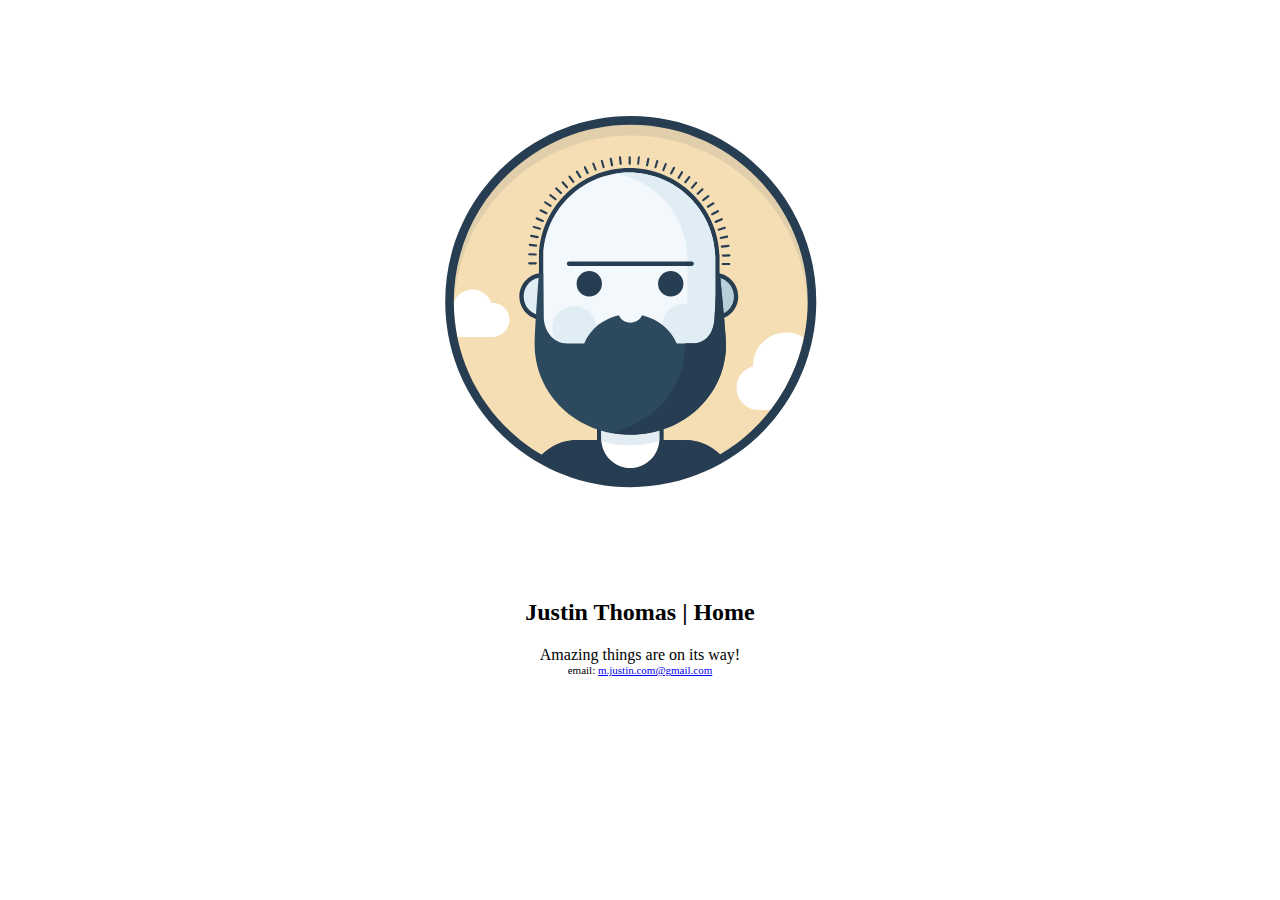
==== index.html @ b65d9571 "addition of text and details" ====
<!DOCTYPE html>
<html>
<head>
  <meta charset="utf-8">
  <meta name="viewport" content="width=device-width">
  <title>Justin Thomas | Home</title>
  <style>
     @keyframes pop-up{
            0% {transform: translateY(80%); opacity:0;}
            60% {transform: translateY(-10px);opacity: 1;}
            80% {transform: translateY(5px)}
            100% {transform: translateY(0);}
        }
        
        @keyframes blink{
            20% {transform: scaleY(1);}
            25% {transform: scaleY(0.1);}
            30% {transform: scaleY(1);}
        }
        
        @keyframes blink-fancy{
            0%, 25%, 28.33%, 45%, 48.33%, 51.67%, 93.33%, 96.67%{transform: scaleY(1);}
            26.67%, 46.67%, 50%, 95% {transform: scaleY(0.1);}
        }
        
        @keyframes looky-loo{
            0%, 42.31%, 50%, 69.23%, 100% {transform: translate3d(0,0,0);}
            7.69%, 23.08% {transform: translate3d(-5px,0,0);}
            26.92%, 38.46% {transform: translate3d(5px, 0,0);}
            53.85%, 65.38%{transform: translate3d(0, -10px,0);}  
        }
        
        @keyframes looky-loo-ears{
            0%, 42.31%, 50%, 69.23%, 100% {transform: translate3d(0,0,0);}
            7.69%, 23.08% {transform: translate3d(3px,0,0);}
            26.92%, 38.46% {transform: translate3d(-3px, 0,0);}
            53.85%, 65.38%{transform: translate3d(0, 5px,0);}  
        }
        
        @keyframes looky-loo-beard{
            50%, 69.23%, 100% {transform: translate3d(0,0,0);}
            53.85%, 65.38%{transform: translate3d(0, -10px, 0);}   
        }
        
        @keyframes cloud-right{
            50% {transform: translateX(10px);}
            100% {transform: translateX(0);}
        }
        
        @keyframes cloud-left{
            50% {transform: translateX(-8px);}
            100% {transform: translateX(0);}
        }
        
        circle.blinking-eyes{
            animation: blink-fancy 6s linear infinite;
        }
        
        #Dave{
            animation: pop-up 1s ease-in-out 1;
        }
        #Eyes, #unibrow, #moustache, #Blush {animation: looky-loo 13s ease-in-out infinite; animation-delay: 2s;}
        
        #Ears  {animation: looky-loo-ears 13s ease-in-out infinite; animation-delay: 2s}
        
        #beard-lower, #beard-innershadow, #Neck-Innershadow{
            animation: looky-loo-beard 13s ease-in-out infinite;
            animation-delay: 2s;
        }
        
        #cloud-right{animation: cloud-right 5s ease-in-out infinite;}
        #cloud-left{animation: cloud-left 5s ease-in-out infinite; animation-delay:1s}
        
        #easter-egg{
            opacity:0;
            transition: all 0.1s ease-in-out;
        }
        svg:hover #easter-egg{
            opacity: 1;
            transition: all 0.1s ease-in-out;
        }
    
        .outer-div
        {
          padding: 30px;
          text-align: center;
          font-family: Roboto
        }
        .inner-div
        {
          display: inline-block;

        }
        .email 
        {
          font-size: 11px
        }

  </style>
</head>
<body>
  <div class="outer-div">
    <svg id="404-Dave" xmlns="http://www.w3.org/2000/svg" viewBox="0 0 560 250">
      <defs>
          <clipPath id="center-circle-clip"><circle cx="275.667" cy="122.667" r="84.33"/>
          </clipPath>
      </defs>
     <g id="bg">
        <path id="Bg-green" fill="wheat" d="M275.7 207c-46.5 0-84.3-37.8-84.3-84.3s37.8-84.3 84.3-84.3S360 76.2 360 122.7 322.2 207 275.7 207z"/>
        <g id="Clouds" fill="#FFF" clip-path="url(#center-circle-clip)">
        <path id="cloud-right" d="M348 137c-8.5 0-15.4 6.9-15.4 15.3v.4c-4.4 1.1-7.7 5.2-7.7 10 0 5.6 4.6 10.3 10.2 10.3h5.8c7.4-9.7 12.7-21.2 15.3-33.6-2.3-1.5-5.1-2.4-8.2-2.4z"/>
        <path id="cloud-left" d="M219.3 131.1c0-4.5-3.8-8.2-8.4-7.8-1.3-3.7-4.8-6.3-8.8-6.3-3.9 0-7.3 2.4-8.7 5.9 0 5.5.6 10.9 1.6 16.2h16.5c4.2-.1 7.8-3.7 7.8-8z"/>
      </g>
      <path id="Outline-blue" fill="#263D52" d="M275.7 40.3c45.5 0 82.3 36.9 82.3 82.3S321.1 205 275.7 205s-82.3-36.9-82.3-82.3 36.8-82.4 82.3-82.4m0-4c-47.6 0-86.3 38.7-86.3 86.3s38.7 86.3 86.3 86.3c47.6 0 86.3-38.7 86.3-86.3s-38.7-86.3-86.3-86.3z"/>

      <path fill="#2D495E" d="M275.7 45.3c44.6 0 80.9 35.5 82.3 79.8 0-.8.1-1.7.1-2.5 0-45.5-36.9-82.3-82.3-82.3s-82.3 36.9-82.3 82.3c0 .8 0 1.7.1 2.5 1.1-44.2 37.4-79.8 82.1-79.8z" id="Bg-Innershadow" opacity=".1"/>
    </g>
    <g id="Dave-clipper" clip-path="url(#center-circle-clip)">
      <g id="Dave">
      <path id="Body" fill="#263D52" d="M251.5 187c-7 0-13.3 2.9-17.8 7.5 12.3 7.3 26.7 11.5 42 11.5 15.4 0 29.9-4.3 42.2-11.7-4.6-4.5-10.8-7.3-17.7-7.3h-48.7z"/>
      <rect id="Body-extender" x="228" y="187" width="95.673" height="50" rx="22.51" ry="22.51" fill="#263D52" />
      <g id="Neck">
        <path id="Neck-fill" fill="#FFF" d="M275.5 157c-8 0-14.5 6.5-14.5 14.5v15c0 8 6.5 14.5 14.5 14.5s14.5-6.5 14.5-14.5v-15c0-8-6.5-14.5-14.5-14.5z"/>
        <path id="Neck-outline" fill="#263D52" d="M275.5 202c-8.5 0-15.5-7-15.5-15.5v-15c0-8.5 7-15.5 15.5-15.5s15.5 7 15.5 15.5v15c0 8.5-7 15.5-15.5 15.5zm0-44c-7.4 0-13.5 6.1-13.5 13.5v15c0 7.4 6.1 13.5 13.5 13.5s13.5-6.1 13.5-13.5v-15c0-7.4-6.1-13.5-13.5-13.5z"/>
        <path fill="#E4ECF3" d="M262.1 187.7c4.5 1.3 9.3 1.9 14.4 1.7 4.4-.1 8.6-.8 12.5-2v-1.3l-.1-3.7c-4 1.2-8.2 1.9-12.6 2.1-5.1.2-9.9-.5-14.4-1.7l.1 4.2c0 .2.1.5.1.7z" id="Neck-Innershadow"/>
      </g>
      <g id="Ears">
        <g id="Ear-right">
          <path id="Ear-fill-right" fill="#B6CFD8" d="M314.8 130.2c-5.5 0-9.9-4.4-9.9-9.9s4.4-9.9 9.9-9.9 9.9 4.4 9.9 9.9-4.5 9.9-9.9 9.9z"/>
          <path id="Ear-outline-right" fill="#263D52" d="M314.8 111.3c4.9 0 8.9 4 8.9 8.9s-4 8.9-8.9 8.9-8.9-4-8.9-8.9 3.9-8.9 8.9-8.9m0-2c-6 0-10.9 4.9-10.9 10.9s4.9 10.9 10.9 10.9 10.9-4.9 10.9-10.9-4.9-10.9-10.9-10.9z"/>
        </g>
        <g id="Ear-left">
          <path id="Ear-fill-left" fill="#E1EDF4" d="M234.8 130.2c-5.5 0-9.9-4.4-9.9-9.9s4.4-9.9 9.9-9.9 9.9 4.4 9.9 9.9-4.5 9.9-9.9 9.9z"/>
          <path id="Ear-outline-left" fill="#263D52" d="M234.8 111.3c4.9 0 8.9 4 8.9 8.9s-4 8.9-8.9 8.9-8.9-4-8.9-8.9 3.9-8.9 8.9-8.9m0-2c-6 0-10.9 4.9-10.9 10.9s4.9 10.9 10.9 10.9 10.9-4.9 10.9-10.9-4.9-10.9-10.9-10.9z"/>
        </g>
      </g>
      <g id="Face">
        <path id="Face-fill" fill="#F2F8FC" d="M275 172c-22.6 0-41-18.3-41-40.9v-28.7c0-22.6 18.4-40.9 41-40.9s41 18.3 41 40.9v28.7c0 22.6-18.4 40.9-41 40.9z"/>
        <path id="Face-Outline" fill="#263D52" d="M275 62.5c22 0 40 17.9 40 39.9v28.7c0 22-18 39.9-40 39.9s-40-17.9-40-39.9v-28.7c0-22 18-39.9 40-39.9m0-2c-23.2 0-42 18.8-42 41.9v28.7c0 23.1 18.8 41.9 42 41.9s42-18.8 42-41.9v-28.7c0-23.1-18.8-41.9-42-41.9z"/>
        <path id="Face-innershadow" fill="#E1EDF4" d="M274.6 62.5c-2.2 0-4.2.2-6.3.5 19 3.1 33.7 19.5 33.7 39.4v28.7c0 19.8-15 36.3-33.9 39.4 2.1.3 4.5.5 6.7.5 22 0 40.2-17.9 40.2-39.9v-28.7c0-22-18.4-39.9-40.4-39.9z"/>
        <g id="Blush" fill="#E1EDF4">
          <circle id="blush-left" cx="249.5" cy="135" r="10.3"/>
          <circle id="blush-right" cx="300.5" cy="134" r="10.3"/>
        </g>
      </g>
      <g id="Eyes" fill="#263D52">
        <circle id="eyes-left" style="transform-origin: 256.4px 114.3px;" class="blinking-eyes" cx="256.4" cy="114.3" r="5.9"/>
        <circle id="eyes-right" style="transform-origin: 294.3px 114.3px;" class="blinking-eyes" cx="294.3" cy="114.3" r="5.9"/>
      </g>
      <path id="unibrow" fill="#263D52" d="M304 106h-57c-.6 0-1-.4-1-1s.4-1 1-1h57c.6 0 1 .4 1 1s-.4 1-1 1z"/>
      <g id="facial-hair">
        <path fill="#2D495E" d="M317.2 109.7l-1.2.1-1.3 19.6c0 6.6-3.1 12.7-10.2 12.7H254 246.4c-7.1 0-11.2-6.2-11.2-12.8l-.2-19.8h-2c-.6 7-2 27.4-2 32.9 0 23.3 19.4 42.1 44.5 42.1s44.5-18.7 44.5-42c0-5.5-2.2-25.8-2.8-32.8z" id="beard-lower"/>
        <path fill="#263D52" d="M317.2 109.7H316l-1.3 19.6c0 6.6-3.1 12.7-10.2 12.7H301v.4c0 20.3-14.6 37.1-35 41.1 3 .6 6.2.9 9.5.9 25.1 0 44.5-18.7 44.5-42 0-5.4-2.2-25.7-2.8-32.7z" id="beard-innershadow"/>
        <path id="moustache" fill="#2D495E" d="M297 142c-3-7-9.1-11.3-16-13-.9 2.1-3 3.4-5.5 3.4s-4.5-1.3-5.3-3.4c-7.1 1.6-13.1 6-16.1 13v1h43v-1z"/>
      </g>
      <path fill="#263D52" d="M321.5 104.6h-3c-.3 0-.5.2-.5.5s.2.5.5.5h3c.3 0 .5-.2.5-.5s-.2-.5-.5-.5zm0-4l-3 .1c-.3 0-.4.2-.4.5s.2.5.5.5l3-.1c.3 0 .5-.2.5-.5-.1-.3-.3-.5-.6-.5zm-.3-3.4c.3 0 .5-.3.4-.6 0-.3-.3-.5-.6-.4l-3 .3c-.3 0-.5.3-.4.6 0 .3.3.5.6.4l3-.3zm-.2-4.9c-.1-.3-.3-.5-.6-.4l-3 .6c-.3.1-.4.3-.4.6.1.3.3.4.6.4l3-.6c.3 0 .4-.3.4-.6zm-1.1-4.2c-.1-.3-.4-.4-.6-.3l-2.9.9c-.3.1-.4.4-.3.6.1.3.4.4.6.3l2.9-.9c.2 0 .4-.3.3-.6zm-1.4-4c-.1-.3-.4-.4-.7-.3L315 85c-.3.1-.4.4-.3.7.1.3.4.4.7.3l2.8-1.2c.3-.1.4-.4.3-.7zm-1.8-3.8c-.1-.3-.4-.3-.7-.2l-2.7 1.4c-.2.1-.3.4-.2.7.1.2.4.3.7.2l2.7-1.4c.2-.2.3-.5.2-.7zm-2.1-3.7c-.2-.2-.5-.3-.7-.2l-2.6 1.6c-.2.1-.3.5-.2.7.1.2.5.3.7.2l2.6-1.6c.3-.2.3-.5.2-.7zm-2.4-3.4c-.2-.2-.5-.3-.7-.1l-2.4 1.9c-.2.2-.3.5-.1.7.2.2.5.3.7.1l2.4-1.9c.2-.2.2-.5.1-.7zm-2.8-3.2c-.2-.2-.5-.2-.7 0l-2.2 2.1c-.2.2-.2.5 0 .7.2.2.5.2.7 0l2.2-2.1c.2-.2.2-.5 0-.7zm-2.9-3c-.2-.2-.5-.2-.7 0l-2 2.3c-.2.2-.2.5 0 .7.2.2.5.2.7 0l2-2.3c.2-.2.2-.5 0-.7zm-3.3-2.7c-.2-.2-.5-.1-.7.1l-1.8 2.4c-.2.2-.1.5.1.7.2.2.5.1.7-.1l1.8-2.4c.2-.2.2-.5-.1-.7zm-3.4-2.3c-.2-.2-.6-.1-.7.2l-1.6 2.6c-.1.2-.1.5.2.7.2.1.5.1.7-.2l1.6-2.6c.1-.3 0-.6-.2-.7zm-3.7-2.1c-.3-.1-.6 0-.7.2l-1.4 2.7c-.1.2 0 .5.2.7.2.1.5 0 .7-.2l1.4-2.7c.1-.3 0-.6-.2-.7zm-3.9-1.7c-.3-.1-.6 0-.7.3l-1.1 2.8c-.1.3 0 .5.3.6.3.1.5 0 .6-.3l1.1-2.8c.2-.3.1-.5-.2-.6zm-4-1.4c-.3-.1-.6.1-.6.3l-.9 2.9c-.1.3.1.5.3.6.3.1.5-.1.6-.3l.9-2.9c.1-.3-.1-.6-.3-.6zm-4.2-1.1c-.3-.1-.5.1-.6.4l-.6 3c-.1.3.1.5.4.6.3.1.5-.1.6-.4l.6-3c0-.2-.2-.5-.4-.6zm-4.4-.7c-.3 0-.5.2-.6.5l-.3 3c0 .3.2.5.4.5.3 0 .5-.1.5-.4l.3-3c.2-.3 0-.6-.3-.6zm-4.4 0c-.3 0-.5.2-.5.5v3c0 .3.2.5.5.5s.5-.2.5-.5v-3.1c0-.2-.3-.4-.5-.4zm-4.5 0c-.3 0-.5.3-.5.6l.3 3c0 .3.3.4.5.4.3 0 .5-.2.5-.5l-.3-3c0-.3-.2-.5-.5-.5zm-4.4.7c-.3.1-.5.3-.4.6l.6 3c0 .3.3.5.6.4.3 0 .5-.3.4-.6l-.6-3c0-.3-.3-.5-.6-.4zm-3.6 1.3c-.1-.3-.4-.4-.6-.3-.3.1-.4.4-.3.6l.8 2.9c.1.3.4.4.6.3.3-.1.4-.4.3-.6l-.8-2.9zm-4 1.3c-.1-.3-.4-.4-.6-.3-.3.1-.4.4-.3.6l1.1 2.8c.1.3.4.4.6.3.3-.1.4-.4.3-.6l-1.1-2.8zm-3.9 1.6c-.1-.2-.4-.3-.7-.2-.2.1-.3.4-.2.7l1.3 2.7c.1.2.4.3.7.2.2-.1.3-.4.2-.7l-1.3-2.7zm-3.7 2c-.1-.2-.5-.3-.7-.2-.2.1-.3.5-.2.7l1.6 2.6c.1.2.5.3.7.2.2-.1.3-.5.2-.7l-1.6-2.6zm-3.5 2.3c-.2-.2-.5-.3-.7-.1-.2.2-.3.5-.1.7l1.8 2.4c.2.2.5.3.7.1.2-.2.3-.5.1-.7l-1.8-2.4zm-3.2 2.6c-.2-.2-.5-.2-.7 0-.2.2-.2.5 0 .7l2 2.3c.2.2.5.2.7 0 .2-.2.2-.5 0-.7l-2-2.3zm-3 2.8c-.2-.2-.5-.2-.7 0-.2.2-.2.5 0 .7l2.2 2.1c.2.2.5.2.7 0 .2-.2.2-.5 0-.7l-2.2-2.1zm-2.8 3.1c-.2-.2-.5-.1-.7.1-.2.2-.1.5.1.7l2.4 1.9c.2.2.5.1.7-.1.2-.2.1-.5-.1-.7l-2.4-1.9zm.1 5l-2.5-1.7c-.2-.2-.5-.1-.7.1-.2.2-.1.5.1.7l2.5 1.7c.2.2.5.1.7-.1.2-.2.2-.5-.1-.7zm-2 3.4l-2.7-1.4c-.2-.1-.5 0-.7.2-.1.2 0 .5.2.7l2.7 1.4c.2.1.5 0 .7-.2.1-.3.1-.6-.2-.7zm-1.7 3.5l-2.8-1.2c-.3-.1-.5 0-.7.3-.1.3 0 .5.3.7l2.8 1.2c.3.1.5 0 .7-.3.1-.3-.1-.6-.3-.7zm-1.4 3.7l-2.9-.9c-.3-.1-.5.1-.6.3-.1.3.1.5.3.6l2.9.9c.3.1.5-.1.6-.3.1-.2-.1-.5-.3-.6zm-1.1 3.8l-3-.6c-.3-.1-.5.1-.6.4-.1.3.1.5.4.6l3 .6c.3.1.5-.1.6-.4.1-.2-.1-.5-.4-.6zm-.7 4l-3-.4c-.3 0-.5.2-.6.4 0 .3.2.5.4.6l3 .4c.3 0 .5-.2.6-.4.1-.3-.1-.5-.4-.6zm-.3 4.1l-3-.1c-.3 0-.5.2-.5.5s.2.5.5.5l3 .1c.3 0 .5-.2.5-.5 0-.2-.2-.5-.5-.5zm0 4.1h-3.1c-.3 0-.4.2-.4.5s.2.5.5.5h3c.3 0 .5-.2.5-.5s-.2-.5-.5-.5z" id="Hair"/>
      </g>
    </g>
  </svg>
    <div>
      <h2><strong>Justin Thomas | Home</strong><h2>
    </div>
    
    <div class="inner-div">
      Amazing things are on its way!
    </div>
    <div class="email">
      email: <a href="mailto:m.justin.com@gmail.com">m.justin.com@gmail.com</a>
    </div>
  </div>

</body>
</html>
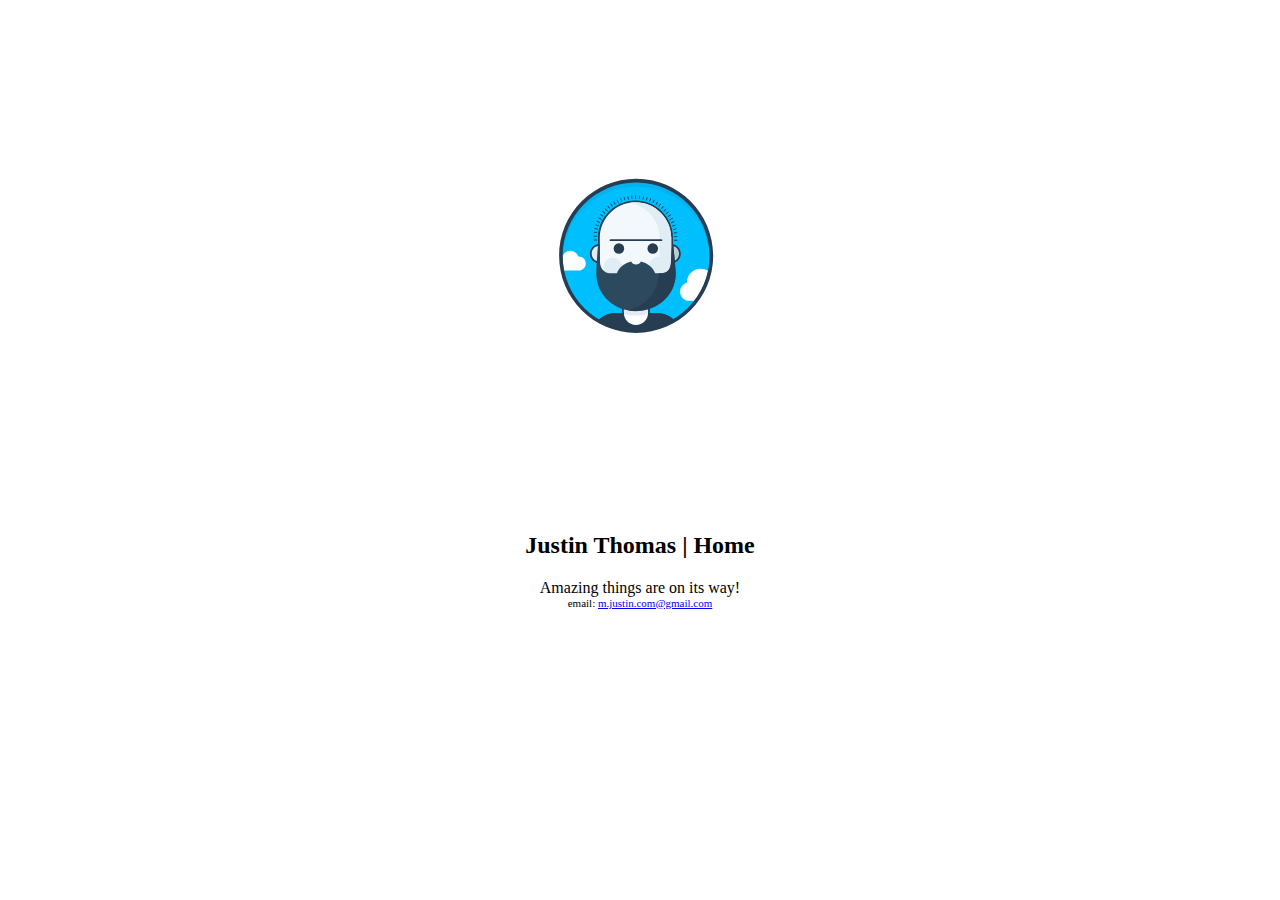
==== commit 6c24296f: "minor changes" ====
--- a/index.html
+++ b/index.html
@@ -82,7 +82,7 @@
     
         .outer-div
         {
-          padding: 30px;
+
           text-align: center;
           font-family: Roboto
         }
@@ -100,13 +100,13 @@
 </head>
 <body>
   <div class="outer-div">
-    <svg id="404-Dave" xmlns="http://www.w3.org/2000/svg" viewBox="0 0 560 250">
+    <svg id="404-Dave" xmlns="http://www.w3.org/2000/svg" viewBox="0 0 560 250" height="500" width="500">
       <defs>
           <clipPath id="center-circle-clip"><circle cx="275.667" cy="122.667" r="84.33"/>
           </clipPath>
       </defs>
      <g id="bg">
-        <path id="Bg-green" fill="wheat" d="M275.7 207c-46.5 0-84.3-37.8-84.3-84.3s37.8-84.3 84.3-84.3S360 76.2 360 122.7 322.2 207 275.7 207z"/>
+        <path id="Bg-green" fill="deepskyblue" d="M275.7 207c-46.5 0-84.3-37.8-84.3-84.3s37.8-84.3 84.3-84.3S360 76.2 360 122.7 322.2 207 275.7 207z"/>
         <g id="Clouds" fill="#FFF" clip-path="url(#center-circle-clip)">
         <path id="cloud-right" d="M348 137c-8.5 0-15.4 6.9-15.4 15.3v.4c-4.4 1.1-7.7 5.2-7.7 10 0 5.6 4.6 10.3 10.2 10.3h5.8c7.4-9.7 12.7-21.2 15.3-33.6-2.3-1.5-5.1-2.4-8.2-2.4z"/>
         <path id="cloud-left" d="M219.3 131.1c0-4.5-3.8-8.2-8.4-7.8-1.3-3.7-4.8-6.3-8.8-6.3-3.9 0-7.3 2.4-8.7 5.9 0 5.5.6 10.9 1.6 16.2h16.5c4.2-.1 7.8-3.7 7.8-8z"/>
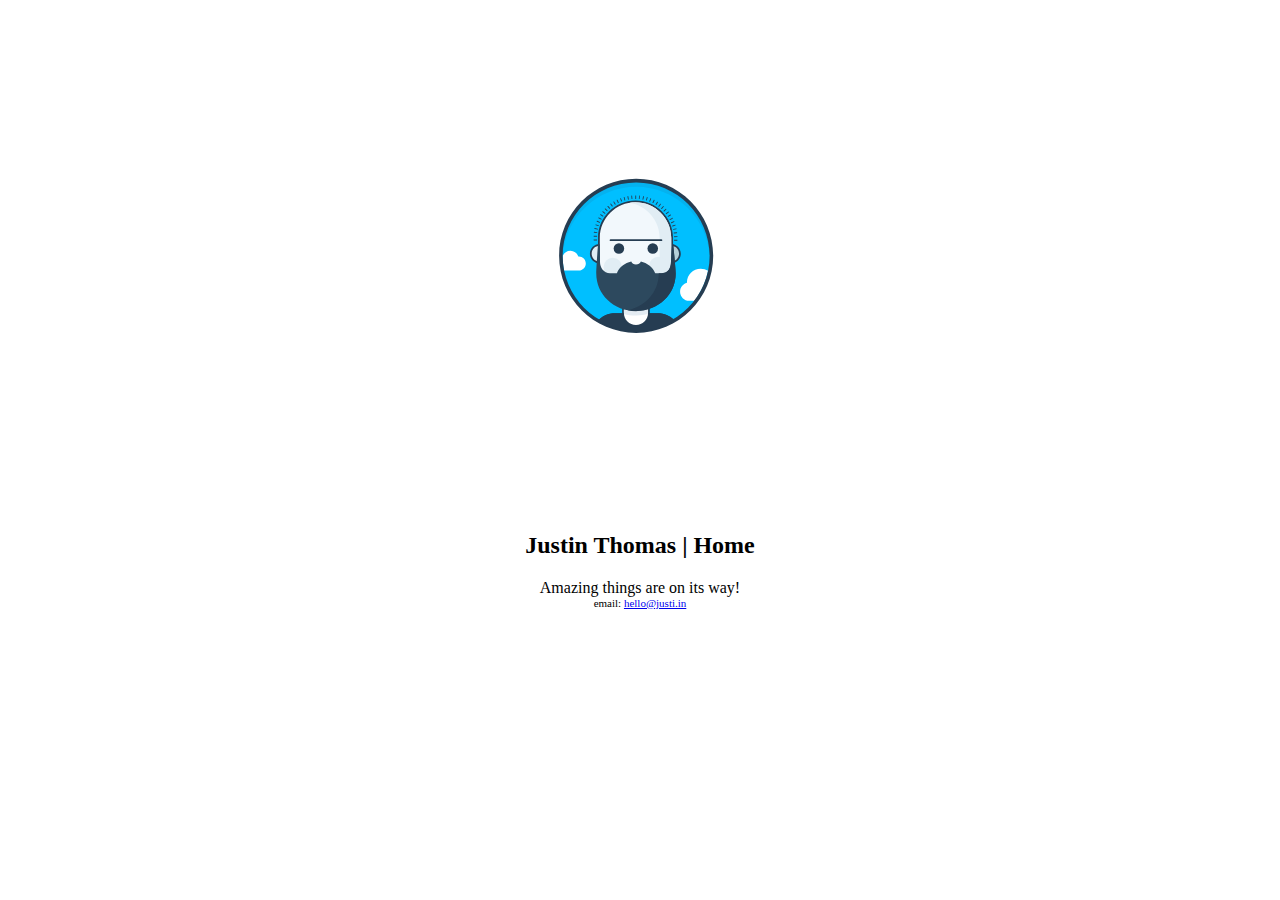
==== commit 2ead9557: "Update index.html" ====
--- a/index.html
+++ b/index.html
@@ -165,7 +165,7 @@
       Amazing things are on its way!
     </div>
     <div class="email">
-      email: <a href="mailto:m.justin.com@gmail.com">m.justin.com@gmail.com</a>
+      email: <a href="mailto:hello@justi.in">hello@justi.in</a>
     </div>
   </div>
 
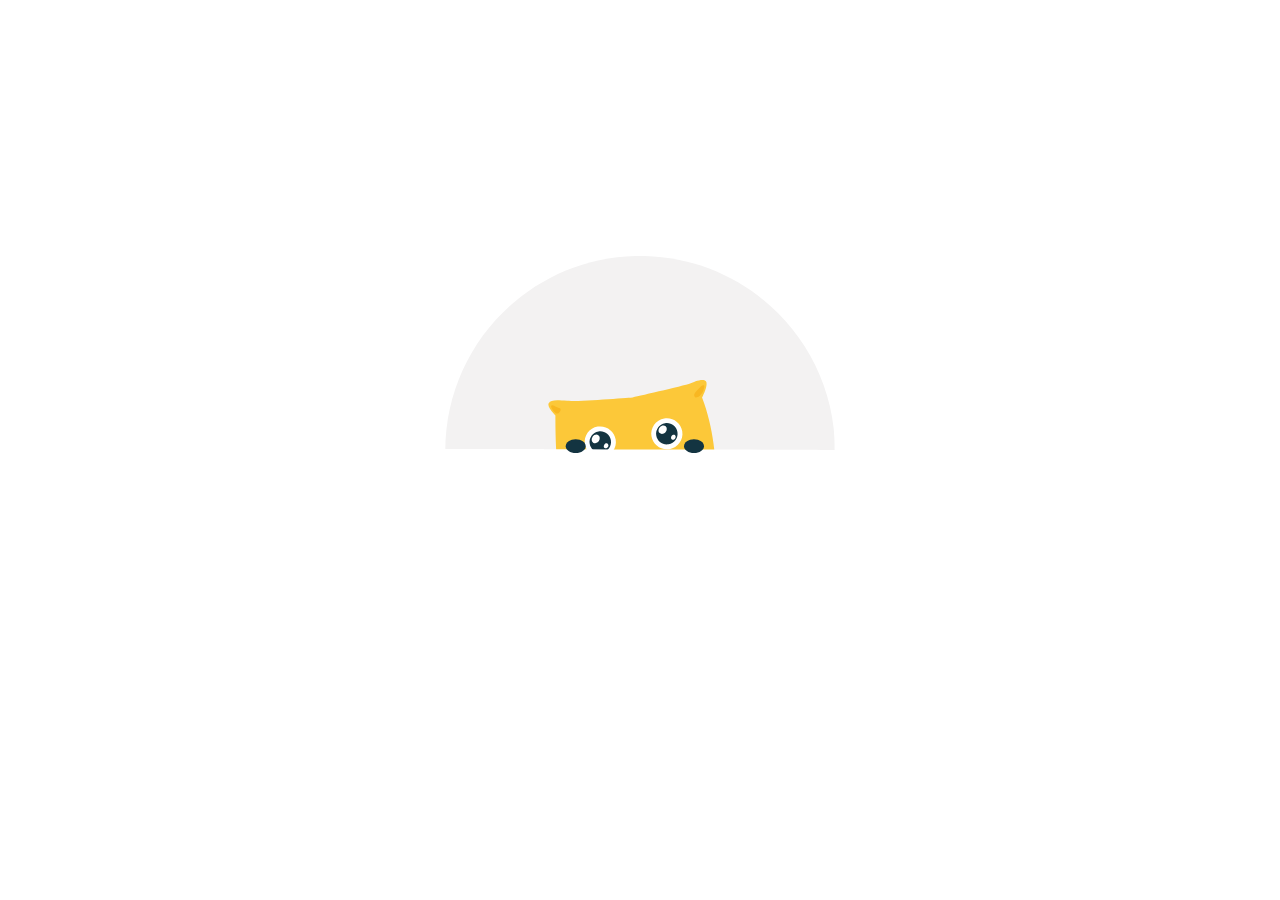
==== commit 46c45f97: "Update index.html" ====
--- a/index.html
+++ b/index.html
@@ -1,173 +1,71 @@
-<!DOCTYPE html>
-<html>
+<html xmlns="http://www.w3.org/1999/xhtml">
+<meta charset="UTF-8">
 <head>
-  <meta charset="utf-8">
-  <meta name="viewport" content="width=device-width">
-  <title>Justin Thomas | Home</title>
-  <style>
-     @keyframes pop-up{
-            0% {transform: translateY(80%); opacity:0;}
-            60% {transform: translateY(-10px);opacity: 1;}
-            80% {transform: translateY(5px)}
-            100% {transform: translateY(0);}
+    <style>
+        body{
+            background-color:#ffffff;
+            margin: 0px;
+            height: 100%;
+            overflow: hidden;
         }
-        
-        @keyframes blink{
-            20% {transform: scaleY(1);}
-            25% {transform: scaleY(0.1);}
-            30% {transform: scaleY(1);}
-        }
-        
-        @keyframes blink-fancy{
-            0%, 25%, 28.33%, 45%, 48.33%, 51.67%, 93.33%, 96.67%{transform: scaleY(1);}
-            26.67%, 46.67%, 50%, 95% {transform: scaleY(0.1);}
-        }
-        
-        @keyframes looky-loo{
-            0%, 42.31%, 50%, 69.23%, 100% {transform: translate3d(0,0,0);}
-            7.69%, 23.08% {transform: translate3d(-5px,0,0);}
-            26.92%, 38.46% {transform: translate3d(5px, 0,0);}
-            53.85%, 65.38%{transform: translate3d(0, -10px,0);}  
-        }
-        
-        @keyframes looky-loo-ears{
-            0%, 42.31%, 50%, 69.23%, 100% {transform: translate3d(0,0,0);}
-            7.69%, 23.08% {transform: translate3d(3px,0,0);}
-            26.92%, 38.46% {transform: translate3d(-3px, 0,0);}
-            53.85%, 65.38%{transform: translate3d(0, 5px,0);}  
-        }
-        
-        @keyframes looky-loo-beard{
-            50%, 69.23%, 100% {transform: translate3d(0,0,0);}
-            53.85%, 65.38%{transform: translate3d(0, -10px, 0);}   
-        }
-        
-        @keyframes cloud-right{
-            50% {transform: translateX(10px);}
-            100% {transform: translateX(0);}
-        }
-        
-        @keyframes cloud-left{
-            50% {transform: translateX(-8px);}
-            100% {transform: translateX(0);}
-        }
-        
-        circle.blinking-eyes{
-            animation: blink-fancy 6s linear infinite;
-        }
-        
-        #Dave{
-            animation: pop-up 1s ease-in-out 1;
-        }
-        #Eyes, #unibrow, #moustache, #Blush {animation: looky-loo 13s ease-in-out infinite; animation-delay: 2s;}
-        
-        #Ears  {animation: looky-loo-ears 13s ease-in-out infinite; animation-delay: 2s}
-        
-        #beard-lower, #beard-innershadow, #Neck-Innershadow{
-            animation: looky-loo-beard 13s ease-in-out infinite;
-            animation-delay: 2s;
-        }
-        
-        #cloud-right{animation: cloud-right 5s ease-in-out infinite;}
-        #cloud-left{animation: cloud-left 5s ease-in-out infinite; animation-delay:1s}
-        
-        #easter-egg{
-            opacity:0;
-            transition: all 0.1s ease-in-out;
-        }
-        svg:hover #easter-egg{
+        #lottie{
+            background-color:#ffffff;
+            width:100%;
+            height:100%;
+            display:block;
+            overflow: hidden;
+            transform: translate3d(0,0,0);
+            text-align: center;
             opacity: 1;
-            transition: all 0.1s ease-in-out;
-        }
-    
-        .outer-div
-        {
-
-          text-align: center;
-          font-family: Roboto
-        }
-        .inner-div
-        {
-          display: inline-block;
-
-        }
-        .email 
-        {
-          font-size: 11px
         }
 
-  </style>
+    </style>
 </head>
 <body>
-  <div class="outer-div">
-    <svg id="404-Dave" xmlns="http://www.w3.org/2000/svg" viewBox="0 0 560 250" height="500" width="500">
-      <defs>
-          <clipPath id="center-circle-clip"><circle cx="275.667" cy="122.667" r="84.33"/>
-          </clipPath>
-      </defs>
-     <g id="bg">
-        <path id="Bg-green" fill="deepskyblue" d="M275.7 207c-46.5 0-84.3-37.8-84.3-84.3s37.8-84.3 84.3-84.3S360 76.2 360 122.7 322.2 207 275.7 207z"/>
-        <g id="Clouds" fill="#FFF" clip-path="url(#center-circle-clip)">
-        <path id="cloud-right" d="M348 137c-8.5 0-15.4 6.9-15.4 15.3v.4c-4.4 1.1-7.7 5.2-7.7 10 0 5.6 4.6 10.3 10.2 10.3h5.8c7.4-9.7 12.7-21.2 15.3-33.6-2.3-1.5-5.1-2.4-8.2-2.4z"/>
-        <path id="cloud-left" d="M219.3 131.1c0-4.5-3.8-8.2-8.4-7.8-1.3-3.7-4.8-6.3-8.8-6.3-3.9 0-7.3 2.4-8.7 5.9 0 5.5.6 10.9 1.6 16.2h16.5c4.2-.1 7.8-3.7 7.8-8z"/>
-      </g>
-      <path id="Outline-blue" fill="#263D52" d="M275.7 40.3c45.5 0 82.3 36.9 82.3 82.3S321.1 205 275.7 205s-82.3-36.9-82.3-82.3 36.8-82.4 82.3-82.4m0-4c-47.6 0-86.3 38.7-86.3 86.3s38.7 86.3 86.3 86.3c47.6 0 86.3-38.7 86.3-86.3s-38.7-86.3-86.3-86.3z"/>
+<!-- build:scripto --><script>(typeof navigator !== "undefined") && (function(root, factory) {
+    if (typeof define === "function" && define.amd) {
+        define(function() {
+            return factory(root);
+        });
+    } else if (typeof module === "object" && module.exports) {
+        module.exports = factory(root);
+    } else {
+        root.lottie = factory(root);
+        root.bodymovin = root.lottie;
+    }
+}((window || {}), function(window) {
+	"use strict";var svgNS="http://www.w3.org/2000/svg",locationHref="",initialDefaultFrame=-999999,subframeEnabled=!0,idPrefix="",expressionsPlugin,isSafari=/^((?!chrome|android).)*safari/i.test(navigator.userAgent),cachedColors={},bmRnd,bmPow=Math.pow,bmSqrt=Math.sqrt,bmFloor=Math.floor,bmMax=Math.max,bmMin=Math.min,BMMath={};function ProjectInterface(){return{}}!function(){var t,e=["abs","acos","acosh","asin","asinh","atan","atanh","atan2","ceil","cbrt","expm1","clz32","cos","cosh","exp","floor","fround","hypot","imul","log","log1p","log2","log10","max","min","pow","random","round","sign","sin","sinh","sqrt","tan","tanh","trunc","E","LN10","LN2","LOG10E","LOG2E","PI","SQRT1_2","SQRT2"],r=e.length;for(t=0;t<r;t+=1)BMMath[e[t]]=Math[e[t]]}(),BMMath.random=Math.random,BMMath.abs=function(t){if("object"===typeof t&&t.length){var e,r=createSizedArray(t.length),i=t.length;for(e=0;e<i;e+=1)r[e]=Math.abs(t[e]);return r}return Math.abs(t)};var defaultCurveSegments=150,degToRads=Math.PI/180,roundCorner=.5519;function roundValues(t){bmRnd=t?Math.round:function(t){return t}}function styleDiv(t){t.style.position="absolute",t.style.top=0,t.style.left=0,t.style.display="block",t.style.transformOrigin="0 0",t.style.webkitTransformOrigin="0 0",t.style.backfaceVisibility="visible",t.style.webkitBackfaceVisibility="visible",t.style.transformStyle="preserve-3d",t.style.webkitTransformStyle="preserve-3d",t.style.mozTransformStyle="preserve-3d"}function BMEnterFrameEvent(t,e,r,i){this.type=t,this.currentTime=e,this.totalTime=r,this.direction=i<0?-1:1}function BMCompleteEvent(t,e){this.type=t,this.direction=e<0?-1:1}function BMCompleteLoopEvent(t,e,r,i){this.type=t,this.currentLoop=r,this.totalLoops=e,this.direction=i<0?-1:1}function BMSegmentStartEvent(t,e,r){this.type=t,this.firstFrame=e,this.totalFrames=r}function BMDestroyEvent(t,e){this.type=t,this.target=e}function BMRenderFrameErrorEvent(t,e){this.type="renderFrameError",this.nativeError=t,this.currentTime=e}function BMConfigErrorEvent(t){this.type="configError",this.nativeError=t}function BMAnimationConfigErrorEvent(t,e){this.type=t,this.nativeError=e}roundValues(!1);var createElementID=(F=0,function(){return idPrefix+"__lottie_element_"+(F+=1)}),F;function HSVtoRGB(t,e,r){var i,s,a,n,o,h,l,p;switch(h=r*(1-e),l=r*(1-(o=6*t-(n=Math.floor(6*t)))*e),p=r*(1-(1-o)*e),n%6){case 0:i=r,s=p,a=h;break;case 1:i=l,s=r,a=h;break;case 2:i=h,s=r,a=p;break;case 3:i=h,s=l,a=r;break;case 4:i=p,s=h,a=r;break;case 5:i=r,s=h,a=l}return[i,s,a]}function RGBtoHSV(t,e,r){var i,s=Math.max(t,e,r),a=Math.min(t,e,r),n=s-a,o=0===s?0:n/s,h=s/255;switch(s){case a:i=0;break;case t:i=e-r+n*(e<r?6:0),i/=6*n;break;case e:i=r-t+2*n,i/=6*n;break;case r:i=t-e+4*n,i/=6*n}return[i,o,h]}function addSaturationToRGB(t,e){var r=RGBtoHSV(255*t[0],255*t[1],255*t[2]);return r[1]+=e,1<r[1]?r[1]=1:r[1]<=0&&(r[1]=0),HSVtoRGB(r[0],r[1],r[2])}function addBrightnessToRGB(t,e){var r=RGBtoHSV(255*t[0],255*t[1],255*t[2]);return r[2]+=e,1<r[2]?r[2]=1:r[2]<0&&(r[2]=0),HSVtoRGB(r[0],r[1],r[2])}function addHueToRGB(t,e){var r=RGBtoHSV(255*t[0],255*t[1],255*t[2]);return r[0]+=e/360,1<r[0]?r[0]-=1:r[0]<0&&(r[0]+=1),HSVtoRGB(r[0],r[1],r[2])}var rgbToHex=function(){var t,e,i=[];for(t=0;t<256;t+=1)e=t.toString(16),i[t]=1===e.length?"0"+e:e;return function(t,e,r){return t<0&&(t=0),e<0&&(e=0),r<0&&(r=0),"#"+i[t]+i[e]+i[r]}}();function BaseEvent(){}BaseEvent.prototype={triggerEvent:function(t,e){if(this._cbs[t])for(var r=this._cbs[t],i=0;i<r.length;i+=1)r[i](e)},addEventListener:function(t,e){return this._cbs[t]||(this._cbs[t]=[]),this._cbs[t].push(e),function(){this.removeEventListener(t,e)}.bind(this)},removeEventListener:function(t,e){if(e){if(this._cbs[t]){for(var r=0,i=this._cbs[t].length;r<i;)this._cbs[t][r]===e&&(this._cbs[t].splice(r,1),r-=1,i-=1),r+=1;this._cbs[t].length||(this._cbs[t]=null)}}else this._cbs[t]=null}};var createTypedArray=function(){function r(t,e){var r,i=0,s=[];switch(t){case"int16":case"uint8c":r=1;break;default:r=1.1}for(i=0;i<e;i+=1)s.push(r);return s}return"function"==typeof Uint8ClampedArray&&"function"==typeof Float32Array?function(t,e){return"float32"===t?new Float32Array(e):"int16"===t?new Int16Array(e):"uint8c"===t?new Uint8ClampedArray(e):r(t,e)}:r}();function createSizedArray(t){return Array.apply(null,{length:t})}function createNS(t){return document.createElementNS(svgNS,t)}function createTag(t){return document.createElement(t)}function DynamicPropertyContainer(){}DynamicPropertyContainer.prototype={addDynamicProperty:function(t){-1===this.dynamicProperties.indexOf(t)&&(this.dynamicProperties.push(t),this.container.addDynamicProperty(this),this._isAnimated=!0)},iterateDynamicProperties:function(){var t;this._mdf=!1;var e=this.dynamicProperties.length;for(t=0;t<e;t+=1)this.dynamicProperties[t].getValue(),this.dynamicProperties[t]._mdf&&(this._mdf=!0)},initDynamicPropertyContainer:function(t){this.container=t,this.dynamicProperties=[],this._mdf=!1,this._isAnimated=!1}};var getBlendMode=(Oa={0:"source-over",1:"multiply",2:"screen",3:"overlay",4:"darken",5:"lighten",6:"color-dodge",7:"color-burn",8:"hard-light",9:"soft-light",10:"difference",11:"exclusion",12:"hue",13:"saturation",14:"color",15:"luminosity"},function(t){return Oa[t]||""}),Oa,lineCapEnum={1:"butt",2:"round",3:"square"},lineJoinEnum={1:"miter",2:"round",3:"bevel"},Matrix=function(){var s=Math.cos,a=Math.sin,n=Math.tan,i=Math.round;function t(){return this.props[0]=1,this.props[1]=0,this.props[2]=0,this.props[3]=0,this.props[4]=0,this.props[5]=1,this.props[6]=0,this.props[7]=0,this.props[8]=0,this.props[9]=0,this.props[10]=1,this.props[11]=0,this.props[12]=0,this.props[13]=0,this.props[14]=0,this.props[15]=1,this}function e(t){if(0===t)return this;var e=s(t),r=a(t);return this._t(e,-r,0,0,r,e,0,0,0,0,1,0,0,0,0,1)}function r(t){if(0===t)return this;var e=s(t),r=a(t);return this._t(1,0,0,0,0,e,-r,0,0,r,e,0,0,0,0,1)}function o(t){if(0===t)return this;var e=s(t),r=a(t);return this._t(e,0,r,0,0,1,0,0,-r,0,e,0,0,0,0,1)}function h(t){if(0===t)return this;var e=s(t),r=a(t);return this._t(e,-r,0,0,r,e,0,0,0,0,1,0,0,0,0,1)}function l(t,e){return this._t(1,e,t,1,0,0)}function p(t,e){return this.shear(n(t),n(e))}function m(t,e){var r=s(e),i=a(e);return this._t(r,i,0,0,-i,r,0,0,0,0,1,0,0,0,0,1)._t(1,0,0,0,n(t),1,0,0,0,0,1,0,0,0,0,1)._t(r,-i,0,0,i,r,0,0,0,0,1,0,0,0,0,1)}function f(t,e,r){return r||0===r||(r=1),1===t&&1===e&&1===r?this:this._t(t,0,0,0,0,e,0,0,0,0,r,0,0,0,0,1)}function c(t,e,r,i,s,a,n,o,h,l,p,m,f,c,d,u){return this.props[0]=t,this.props[1]=e,this.props[2]=r,this.props[3]=i,this.props[4]=s,this.props[5]=a,this.props[6]=n,this.props[7]=o,this.props[8]=h,this.props[9]=l,this.props[10]=p,this.props[11]=m,this.props[12]=f,this.props[13]=c,this.props[14]=d,this.props[15]=u,this}function d(t,e,r){return r=r||0,0!==t||0!==e||0!==r?this._t(1,0,0,0,0,1,0,0,0,0,1,0,t,e,r,1):this}function u(t,e,r,i,s,a,n,o,h,l,p,m,f,c,d,u){var y=this.props;if(1===t&&0===e&&0===r&&0===i&&0===s&&1===a&&0===n&&0===o&&0===h&&0===l&&1===p&&0===m)return y[12]=y[12]*t+y[15]*f,y[13]=y[13]*a+y[15]*c,y[14]=y[14]*p+y[15]*d,y[15]*=u,this._identityCalculated=!1,this;var g=y[0],v=y[1],b=y[2],P=y[3],E=y[4],x=y[5],S=y[6],A=y[7],C=y[8],_=y[9],T=y[10],k=y[11],D=y[12],M=y[13],F=y[14],w=y[15];return y[0]=g*t+v*s+b*h+P*f,y[1]=g*e+v*a+b*l+P*c,y[2]=g*r+v*n+b*p+P*d,y[3]=g*i+v*o+b*m+P*u,y[4]=E*t+x*s+S*h+A*f,y[5]=E*e+x*a+S*l+A*c,y[6]=E*r+x*n+S*p+A*d,y[7]=E*i+x*o+S*m+A*u,y[8]=C*t+_*s+T*h+k*f,y[9]=C*e+_*a+T*l+k*c,y[10]=C*r+_*n+T*p+k*d,y[11]=C*i+_*o+T*m+k*u,y[12]=D*t+M*s+F*h+w*f,y[13]=D*e+M*a+F*l+w*c,y[14]=D*r+M*n+F*p+w*d,y[15]=D*i+M*o+F*m+w*u,this._identityCalculated=!1,this}function y(){return this._identityCalculated||(this._identity=!(1!==this.props[0]||0!==this.props[1]||0!==this.props[2]||0!==this.props[3]||0!==this.props[4]||1!==this.props[5]||0!==this.props[6]||0!==this.props[7]||0!==this.props[8]||0!==this.props[9]||1!==this.props[10]||0!==this.props[11]||0!==this.props[12]||0!==this.props[13]||0!==this.props[14]||1!==this.props[15]),this._identityCalculated=!0),this._identity}function g(t){for(var e=0;e<16;){if(t.props[e]!==this.props[e])return!1;e+=1}return!0}function v(t){var e;for(e=0;e<16;e+=1)t.props[e]=this.props[e];return t}function b(t){var e;for(e=0;e<16;e+=1)this.props[e]=t[e]}function P(t,e,r){return{x:t*this.props[0]+e*this.props[4]+r*this.props[8]+this.props[12],y:t*this.props[1]+e*this.props[5]+r*this.props[9]+this.props[13],z:t*this.props[2]+e*this.props[6]+r*this.props[10]+this.props[14]}}function E(t,e,r){return t*this.props[0]+e*this.props[4]+r*this.props[8]+this.props[12]}function x(t,e,r){return t*this.props[1]+e*this.props[5]+r*this.props[9]+this.props[13]}function S(t,e,r){return t*this.props[2]+e*this.props[6]+r*this.props[10]+this.props[14]}function A(){var t=this.props[0]*this.props[5]-this.props[1]*this.props[4],e=this.props[5]/t,r=-this.props[1]/t,i=-this.props[4]/t,s=this.props[0]/t,a=(this.props[4]*this.props[13]-this.props[5]*this.props[12])/t,n=-(this.props[0]*this.props[13]-this.props[1]*this.props[12])/t,o=new Matrix;return o.props[0]=e,o.props[1]=r,o.props[4]=i,o.props[5]=s,o.props[12]=a,o.props[13]=n,o}function C(t){return this.getInverseMatrix().applyToPointArray(t[0],t[1],t[2]||0)}function _(t){var e,r=t.length,i=[];for(e=0;e<r;e+=1)i[e]=C(t[e]);return i}function T(t,e,r){var i=createTypedArray("float32",6);if(this.isIdentity())i[0]=t[0],i[1]=t[1],i[2]=e[0],i[3]=e[1],i[4]=r[0],i[5]=r[1];else{var s=this.props[0],a=this.props[1],n=this.props[4],o=this.props[5],h=this.props[12],l=this.props[13];i[0]=t[0]*s+t[1]*n+h,i[1]=t[0]*a+t[1]*o+l,i[2]=e[0]*s+e[1]*n+h,i[3]=e[0]*a+e[1]*o+l,i[4]=r[0]*s+r[1]*n+h,i[5]=r[0]*a+r[1]*o+l}return i}function k(t,e,r){return this.isIdentity()?[t,e,r]:[t*this.props[0]+e*this.props[4]+r*this.props[8]+this.props[12],t*this.props[1]+e*this.props[5]+r*this.props[9]+this.props[13],t*this.props[2]+e*this.props[6]+r*this.props[10]+this.props[14]]}function D(t,e){if(this.isIdentity())return t+","+e;var r=this.props;return Math.round(100*(t*r[0]+e*r[4]+r[12]))/100+","+Math.round(100*(t*r[1]+e*r[5]+r[13]))/100}function M(){for(var t=0,e=this.props,r="matrix3d(";t<16;)r+=i(1e4*e[t])/1e4,r+=15===t?")":",",t+=1;return r}function F(t){return t<1e-6&&0<t||-1e-6<t&&t<0?i(1e4*t)/1e4:t}function w(){var t=this.props;return"matrix("+F(t[0])+","+F(t[1])+","+F(t[4])+","+F(t[5])+","+F(t[12])+","+F(t[13])+")"}return function(){this.reset=t,this.rotate=e,this.rotateX=r,this.rotateY=o,this.rotateZ=h,this.skew=p,this.skewFromAxis=m,this.shear=l,this.scale=f,this.setTransform=c,this.translate=d,this.transform=u,this.applyToPoint=P,this.applyToX=E,this.applyToY=x,this.applyToZ=S,this.applyToPointArray=k,this.applyToTriplePoints=T,this.applyToPointStringified=D,this.toCSS=M,this.to2dCSS=w,this.clone=v,this.cloneFromProps=b,this.equals=g,this.inversePoints=_,this.inversePoint=C,this.getInverseMatrix=A,this._t=this.transform,this.isIdentity=y,this._identity=!0,this._identityCalculated=!1,this.props=createTypedArray("float32",16),this.reset()}}();!function(o,h){var l,p=this,m=256,f=6,c="random",d=h.pow(m,f),u=h.pow(2,52),y=2*u,g=m-1;function v(t){var e,r=t.length,n=this,i=0,s=n.i=n.j=0,a=n.S=[];for(r||(t=[r++]);i<m;)a[i]=i++;for(i=0;i<m;i++)a[i]=a[s=g&s+t[i%r]+(e=a[i])],a[s]=e;n.g=function(t){for(var e,r=0,i=n.i,s=n.j,a=n.S;t--;)e=a[i=g&i+1],r=r*m+a[g&(a[i]=a[s=g&s+e])+(a[s]=e)];return n.i=i,n.j=s,r}}function b(t,e){return e.i=t.i,e.j=t.j,e.S=t.S.slice(),e}function P(t,e){for(var r,i=t+"",s=0;s<i.length;)e[g&s]=g&(r^=19*e[g&s])+i.charCodeAt(s++);return E(e)}function E(t){return String.fromCharCode.apply(0,t)}h["seed"+c]=function(t,e,r){var i=[],s=P(function t(e,r){var i,s=[],a=typeof e;if(r&&"object"==a)for(i in e)try{s.push(t(e[i],r-1))}catch(t){}return s.length?s:"string"==a?e:e+"\0"}((e=!0===e?{entropy:!0}:e||{}).entropy?[t,E(o)]:null===t?function(){try{if(l)return E(l.randomBytes(m));var t=new Uint8Array(m);return(p.crypto||p.msCrypto).getRandomValues(t),E(t)}catch(t){var e=p.navigator,r=e&&e.plugins;return[+new Date,p,r,p.screen,E(o)]}}():t,3),i),a=new v(i),n=function(){for(var t=a.g(f),e=d,r=0;t<u;)t=(t+r)*m,e*=m,r=a.g(1);for(;y<=t;)t/=2,e/=2,r>>>=1;return(t+r)/e};return n.int32=function(){return 0|a.g(4)},n.quick=function(){return a.g(4)/4294967296},n.double=n,P(E(a.S),o),(e.pass||r||function(t,e,r,i){return i&&(i.S&&b(i,a),t.state=function(){return b(a,{})}),r?(h[c]=t,e):t})(n,s,"global"in e?e.global:this==h,e.state)},P(h.random(),o)}([],BMMath);var BezierFactory=function(){var t={getBezierEasing:function(t,e,r,i,s){var a=s||("bez_"+t+"_"+e+"_"+r+"_"+i).replace(/\./g,"p");if(o[a])return o[a];var n=new h([t,e,r,i]);return o[a]=n}},o={};var l=11,p=1/(l-1),e="function"==typeof Float32Array;function i(t,e){return 1-3*e+3*t}function s(t,e){return 3*e-6*t}function a(t){return 3*t}function m(t,e,r){return((i(e,r)*t+s(e,r))*t+a(e))*t}function f(t,e,r){return 3*i(e,r)*t*t+2*s(e,r)*t+a(e)}function h(t){this._p=t,this._mSampleValues=e?new Float32Array(l):new Array(l),this._precomputed=!1,this.get=this.get.bind(this)}return h.prototype={get:function(t){var e=this._p[0],r=this._p[1],i=this._p[2],s=this._p[3];return this._precomputed||this._precompute(),e===r&&i===s?t:0===t?0:1===t?1:m(this._getTForX(t),r,s)},_precompute:function(){var t=this._p[0],e=this._p[1],r=this._p[2],i=this._p[3];this._precomputed=!0,t===e&&r===i||this._calcSampleValues()},_calcSampleValues:function(){for(var t=this._p[0],e=this._p[2],r=0;r<l;++r)this._mSampleValues[r]=m(r*p,t,e)},_getTForX:function(t){for(var e=this._p[0],r=this._p[2],i=this._mSampleValues,s=0,a=1,n=l-1;a!==n&&i[a]<=t;++a)s+=p;var o=s+(t-i[--a])/(i[a+1]-i[a])*p,h=f(o,e,r);return.001<=h?function(t,e,r,i){for(var s=0;s<4;++s){var a=f(e,r,i);if(0===a)return e;e-=(m(e,r,i)-t)/a}return e}(t,o,e,r):0===h?o:function(t,e,r,i,s){for(var a,n,o=0;0<(a=m(n=e+(r-e)/2,i,s)-t)?r=n:e=n,1e-7<Math.abs(a)&&++o<10;);return n}(t,s,s+p,e,r)}},t}();function extendPrototype(t,e){var r,i,s=t.length;for(r=0;r<s;r+=1)for(var a in i=t[r].prototype)Object.prototype.hasOwnProperty.call(i,a)&&(e.prototype[a]=i[a])}function getDescriptor(t,e){return Object.getOwnPropertyDescriptor(t,e)}function createProxyFunction(t){function e(){}return e.prototype=t,e}function bezFunction(){var D=Math;function y(t,e,r,i,s,a){var n=t*i+e*s+r*a-s*i-a*t-r*e;return-.001<n&&n<.001}var p=function(t,e,r,i){var s,a,n,o,h,l,p=defaultCurveSegments,m=0,f=[],c=[],d=bezierLengthPool.newElement();for(n=r.length,s=0;s<p;s+=1){for(h=s/(p-1),a=l=0;a<n;a+=1)o=bmPow(1-h,3)*t[a]+3*bmPow(1-h,2)*h*r[a]+3*(1-h)*bmPow(h,2)*i[a]+bmPow(h,3)*e[a],f[a]=o,null!==c[a]&&(l+=bmPow(f[a]-c[a],2)),c[a]=f[a];l&&(m+=l=bmSqrt(l)),d.percents[s]=h,d.lengths[s]=m}return d.addedLength=m,d};function g(t){this.segmentLength=0,this.points=new Array(t)}function v(t,e){this.partialLength=t,this.point=e}var b,t=(b={},function(t,e,r,i){var s=(t[0]+"_"+t[1]+"_"+e[0]+"_"+e[1]+"_"+r[0]+"_"+r[1]+"_"+i[0]+"_"+i[1]).replace(/\./g,"p");if(!b[s]){var a,n,o,h,l,p,m,f=defaultCurveSegments,c=0,d=null;2===t.length&&(t[0]!==e[0]||t[1]!==e[1])&&y(t[0],t[1],e[0],e[1],t[0]+r[0],t[1]+r[1])&&y(t[0],t[1],e[0],e[1],e[0]+i[0],e[1]+i[1])&&(f=2);var u=new g(f);for(o=r.length,a=0;a<f;a+=1){for(m=createSizedArray(o),l=a/(f-1),n=p=0;n<o;n+=1)h=bmPow(1-l,3)*t[n]+3*bmPow(1-l,2)*l*(t[n]+r[n])+3*(1-l)*bmPow(l,2)*(e[n]+i[n])+bmPow(l,3)*e[n],m[n]=h,null!==d&&(p+=bmPow(m[n]-d[n],2));c+=p=bmSqrt(p),u.points[a]=new v(p,m),d=m}u.segmentLength=c,b[s]=u}return b[s]});function M(t,e){var r=e.percents,i=e.lengths,s=r.length,a=bmFloor((s-1)*t),n=t*e.addedLength,o=0;if(a===s-1||0===a||n===i[a])return r[a];for(var h=i[a]>n?-1:1,l=!0;l;)if(i[a]<=n&&i[a+1]>n?(o=(n-i[a])/(i[a+1]-i[a]),l=!1):a+=h,a<0||s-1<=a){if(a===s-1)return r[a];l=!1}return r[a]+(r[a+1]-r[a])*o}var F=createTypedArray("float32",8);return{getSegmentsLength:function(t){var e,r=segmentsLengthPool.newElement(),i=t.c,s=t.v,a=t.o,n=t.i,o=t._length,h=r.lengths,l=0;for(e=0;e<o-1;e+=1)h[e]=p(s[e],s[e+1],a[e],n[e+1]),l+=h[e].addedLength;return i&&o&&(h[e]=p(s[e],s[0],a[e],n[0]),l+=h[e].addedLength),r.totalLength=l,r},getNewSegment:function(t,e,r,i,s,a,n){s<0?s=0:1<s&&(s=1);var o,h=M(s,n),l=M(a=1<a?1:a,n),p=t.length,m=1-h,f=1-l,c=m*m*m,d=h*m*m*3,u=h*h*m*3,y=h*h*h,g=m*m*f,v=h*m*f+m*h*f+m*m*l,b=h*h*f+m*h*l+h*m*l,P=h*h*l,E=m*f*f,x=h*f*f+m*l*f+m*f*l,S=h*l*f+m*l*l+h*f*l,A=h*l*l,C=f*f*f,_=l*f*f+f*l*f+f*f*l,T=l*l*f+f*l*l+l*f*l,k=l*l*l;for(o=0;o<p;o+=1)F[4*o]=D.round(1e3*(c*t[o]+d*r[o]+u*i[o]+y*e[o]))/1e3,F[4*o+1]=D.round(1e3*(g*t[o]+v*r[o]+b*i[o]+P*e[o]))/1e3,F[4*o+2]=D.round(1e3*(E*t[o]+x*r[o]+S*i[o]+A*e[o]))/1e3,F[4*o+3]=D.round(1e3*(C*t[o]+_*r[o]+T*i[o]+k*e[o]))/1e3;return F},getPointInSegment:function(t,e,r,i,s,a){var n=M(s,a),o=1-n;return[D.round(1e3*(o*o*o*t[0]+(n*o*o+o*n*o+o*o*n)*r[0]+(n*n*o+o*n*n+n*o*n)*i[0]+n*n*n*e[0]))/1e3,D.round(1e3*(o*o*o*t[1]+(n*o*o+o*n*o+o*o*n)*r[1]+(n*n*o+o*n*n+n*o*n)*i[1]+n*n*n*e[1]))/1e3]},buildBezierData:t,pointOnLine2D:y,pointOnLine3D:function(t,e,r,i,s,a,n,o,h){if(0===r&&0===a&&0===h)return y(t,e,i,s,n,o);var l,p=D.sqrt(D.pow(i-t,2)+D.pow(s-e,2)+D.pow(a-r,2)),m=D.sqrt(D.pow(n-t,2)+D.pow(o-e,2)+D.pow(h-r,2)),f=D.sqrt(D.pow(n-i,2)+D.pow(o-s,2)+D.pow(h-a,2));return-1e-4<(l=m<p?f<p?p-m-f:f-m-p:m<f?f-m-p:m-p-f)&&l<1e-4}}}!function(){for(var s=0,t=["ms","moz","webkit","o"],e=0;e<t.length&&!window.requestAnimationFrame;++e)window.requestAnimationFrame=window[t[e]+"RequestAnimationFrame"],window.cancelAnimationFrame=window[t[e]+"CancelAnimationFrame"]||window[t[e]+"CancelRequestAnimationFrame"];window.requestAnimationFrame||(window.requestAnimationFrame=function(t){var e=(new Date).getTime(),r=Math.max(0,16-(e-s)),i=setTimeout(function(){t(e+r)},r);return s=e+r,i}),window.cancelAnimationFrame||(window.cancelAnimationFrame=function(t){clearTimeout(t)})}();var bez=bezFunction();function dataFunctionManager(){function m(t,e,r){var i,s,a,n,o,h,l=t.length;for(s=0;s<l;s+=1)if("ks"in(i=t[s])&&!i.completed){if(i.completed=!0,i.tt&&(t[s-1].td=i.tt),i.hasMask){var p=i.masksProperties;for(n=p.length,a=0;a<n;a+=1)if(p[a].pt.k.i)d(p[a].pt.k);else for(h=p[a].pt.k.length,o=0;o<h;o+=1)p[a].pt.k[o].s&&d(p[a].pt.k[o].s[0]),p[a].pt.k[o].e&&d(p[a].pt.k[o].e[0])}0===i.ty?(i.layers=f(i.refId,e),m(i.layers,e,r)):4===i.ty?c(i.shapes):5===i.ty&&u(i)}}function f(t,e){for(var r=0,i=e.length;r<i;){if(e[r].id===t)return e[r].layers.__used?JSON.parse(JSON.stringify(e[r].layers)):(e[r].layers.__used=!0,e[r].layers);r+=1}return null}function c(t){var e,r,i;for(e=t.length-1;0<=e;e-=1)if("sh"===t[e].ty)if(t[e].ks.k.i)d(t[e].ks.k);else for(i=t[e].ks.k.length,r=0;r<i;r+=1)t[e].ks.k[r].s&&d(t[e].ks.k[r].s[0]),t[e].ks.k[r].e&&d(t[e].ks.k[r].e[0]);else"gr"===t[e].ty&&c(t[e].it)}function d(t){var e,r=t.i.length;for(e=0;e<r;e+=1)t.i[e][0]+=t.v[e][0],t.i[e][1]+=t.v[e][1],t.o[e][0]+=t.v[e][0],t.o[e][1]+=t.v[e][1]}function o(t,e){var r=e?e.split("."):[100,100,100];return t[0]>r[0]||!(r[0]>t[0])&&(t[1]>r[1]||!(r[1]>t[1])&&(t[2]>r[2]||!(r[2]>t[2])&&null))}var h,r=function(){var i=[4,4,14];function s(t){var e,r,i,s=t.length;for(e=0;e<s;e+=1)5===t[e].ty&&(r=t[e],void 0,i=r.t.d,r.t.d={k:[{s:i,t:0}]})}return function(t){if(o(i,t.v)&&(s(t.layers),t.assets)){var e,r=t.assets.length;for(e=0;e<r;e+=1)t.assets[e].layers&&s(t.assets[e].layers)}}}(),i=(h=[4,7,99],function(t){if(t.chars&&!o(h,t.v)){var e,r,i,s,a,n=t.chars.length;for(e=0;e<n;e+=1)if(t.chars[e].data&&t.chars[e].data.shapes)for(i=(a=t.chars[e].data.shapes[0].it).length,r=0;r<i;r+=1)(s=a[r].ks.k).__converted||(d(a[r].ks.k),s.__converted=!0)}}),s=function(){var i=[4,1,9];function a(t){var e,r,i,s=t.length;for(e=0;e<s;e+=1)if("gr"===t[e].ty)a(t[e].it);else if("fl"===t[e].ty||"st"===t[e].ty)if(t[e].c.k&&t[e].c.k[0].i)for(i=t[e].c.k.length,r=0;r<i;r+=1)t[e].c.k[r].s&&(t[e].c.k[r].s[0]/=255,t[e].c.k[r].s[1]/=255,t[e].c.k[r].s[2]/=255,t[e].c.k[r].s[3]/=255),t[e].c.k[r].e&&(t[e].c.k[r].e[0]/=255,t[e].c.k[r].e[1]/=255,t[e].c.k[r].e[2]/=255,t[e].c.k[r].e[3]/=255);else t[e].c.k[0]/=255,t[e].c.k[1]/=255,t[e].c.k[2]/=255,t[e].c.k[3]/=255}function s(t){var e,r=t.length;for(e=0;e<r;e+=1)4===t[e].ty&&a(t[e].shapes)}return function(t){if(o(i,t.v)&&(s(t.layers),t.assets)){var e,r=t.assets.length;for(e=0;e<r;e+=1)t.assets[e].layers&&s(t.assets[e].layers)}}}(),a=function(){var i=[4,4,18];function l(t){var e,r,i;for(e=t.length-1;0<=e;e-=1)if("sh"===t[e].ty)if(t[e].ks.k.i)t[e].ks.k.c=t[e].closed;else for(i=t[e].ks.k.length,r=0;r<i;r+=1)t[e].ks.k[r].s&&(t[e].ks.k[r].s[0].c=t[e].closed),t[e].ks.k[r].e&&(t[e].ks.k[r].e[0].c=t[e].closed);else"gr"===t[e].ty&&l(t[e].it)}function s(t){var e,r,i,s,a,n,o=t.length;for(r=0;r<o;r+=1){if((e=t[r]).hasMask){var h=e.masksProperties;for(s=h.length,i=0;i<s;i+=1)if(h[i].pt.k.i)h[i].pt.k.c=h[i].cl;else for(n=h[i].pt.k.length,a=0;a<n;a+=1)h[i].pt.k[a].s&&(h[i].pt.k[a].s[0].c=h[i].cl),h[i].pt.k[a].e&&(h[i].pt.k[a].e[0].c=h[i].cl)}4===e.ty&&l(e.shapes)}}return function(t){if(o(i,t.v)&&(s(t.layers),t.assets)){var e,r=t.assets.length;for(e=0;e<r;e+=1)t.assets[e].layers&&s(t.assets[e].layers)}}}();function u(t){0!==t.t.a.length||"m"in t.t.p||(t.singleShape=!0)}var t={completeData:function(t,e){t.__complete||(s(t),r(t),i(t),a(t),m(t.layers,t.assets,e),t.__complete=!0)}};return t.checkColors=s,t.checkChars=i,t.checkShapes=a,t.completeLayers=m,t}var dataManager=dataFunctionManager();function getFontProperties(t){for(var e=t.fStyle?t.fStyle.split(" "):[],r="normal",i="normal",s=e.length,a=0;a<s;a+=1)switch(e[a].toLowerCase()){case"italic":i="italic";break;case"bold":r="700";break;case"black":r="900";break;case"medium":r="500";break;case"regular":case"normal":r="400";break;case"light":case"thin":r="200"}return{style:i,weight:t.fWeight||r}}var FontManager=function(){var a={w:0,size:0,shapes:[]},t=[];function f(t,e){var r=createTag("span");r.setAttribute("aria-hidden",!0),r.style.fontFamily=e;var i=createTag("span");i.innerText="giItT1WQy@!-/#",r.style.position="absolute",r.style.left="-10000px",r.style.top="-10000px",r.style.fontSize="300px",r.style.fontVariant="normal",r.style.fontStyle="normal",r.style.fontWeight="normal",r.style.letterSpacing="0",r.appendChild(i),document.body.appendChild(r);var s=i.offsetWidth;return i.style.fontFamily=function(t){var e,r=t.split(","),i=r.length,s=[];for(e=0;e<i;e+=1)"sans-serif"!==r[e]&&"monospace"!==r[e]&&s.push(r[e]);return s.join(",")}(t)+", "+e,{node:i,w:s,parent:r}}function c(t,e){var r=createNS("text");r.style.fontSize="100px";var i=getFontProperties(e);return r.setAttribute("font-family",e.fFamily),r.setAttribute("font-style",i.style),r.setAttribute("font-weight",i.weight),r.textContent="1",e.fClass?(r.style.fontFamily="inherit",r.setAttribute("class",e.fClass)):r.style.fontFamily=e.fFamily,t.appendChild(r),createTag("canvas").getContext("2d").font=e.fWeight+" "+e.fStyle+" 100px "+e.fFamily,r}t=t.concat([2304,2305,2306,2307,2362,2363,2364,2364,2366,2367,2368,2369,2370,2371,2372,2373,2374,2375,2376,2377,2378,2379,2380,2381,2382,2383,2387,2388,2389,2390,2391,2402,2403]);var e=function(){this.fonts=[],this.chars=null,this.typekitLoaded=0,this.isLoaded=!1,this._warned=!1,this.initTime=Date.now(),this.setIsLoadedBinded=this.setIsLoaded.bind(this),this.checkLoadedFontsBinded=this.checkLoadedFonts.bind(this)};return e.getCombinedCharacterCodes=function(){return t},e.prototype={addChars:function(t){if(t){var e;this.chars||(this.chars=[]);var r,i,s=t.length,a=this.chars.length;for(e=0;e<s;e+=1){for(r=0,i=!1;r<a;)this.chars[r].style===t[e].style&&this.chars[r].fFamily===t[e].fFamily&&this.chars[r].ch===t[e].ch&&(i=!0),r+=1;i||(this.chars.push(t[e]),a+=1)}}},addFonts:function(t,e){if(t){if(this.chars)return this.isLoaded=!0,void(this.fonts=t.list);var r,i=t.list,s=i.length,a=s;for(r=0;r<s;r+=1){var n,o,h=!0;if(i[r].loaded=!1,i[r].monoCase=f(i[r].fFamily,"monospace"),i[r].sansCase=f(i[r].fFamily,"sans-serif"),i[r].fPath){if("p"===i[r].fOrigin||3===i[r].origin){if(0<(n=document.querySelectorAll('style[f-forigin="p"][f-family="'+i[r].fFamily+'"], style[f-origin="3"][f-family="'+i[r].fFamily+'"]')).length&&(h=!1),h){var l=createTag("style");l.setAttribute("f-forigin",i[r].fOrigin),l.setAttribute("f-origin",i[r].origin),l.setAttribute("f-family",i[r].fFamily),l.type="text/css",l.innerText="@font-face {font-family: "+i[r].fFamily+"; font-style: normal; src: url('"+i[r].fPath+"');}",e.appendChild(l)}}else if("g"===i[r].fOrigin||1===i[r].origin){for(n=document.querySelectorAll('link[f-forigin="g"], link[f-origin="1"]'),o=0;o<n.length;o+=1)-1!==n[o].href.indexOf(i[r].fPath)&&(h=!1);if(h){var p=createTag("link");p.setAttribute("f-forigin",i[r].fOrigin),p.setAttribute("f-origin",i[r].origin),p.type="text/css",p.rel="stylesheet",p.href=i[r].fPath,document.body.appendChild(p)}}else if("t"===i[r].fOrigin||2===i[r].origin){for(n=document.querySelectorAll('script[f-forigin="t"], script[f-origin="2"]'),o=0;o<n.length;o+=1)i[r].fPath===n[o].src&&(h=!1);if(h){var m=createTag("link");m.setAttribute("f-forigin",i[r].fOrigin),m.setAttribute("f-origin",i[r].origin),m.setAttribute("rel","stylesheet"),m.setAttribute("href",i[r].fPath),e.appendChild(m)}}}else i[r].loaded=!0,a-=1;i[r].helper=c(e,i[r]),i[r].cache={},this.fonts.push(i[r])}0===a?this.isLoaded=!0:setTimeout(this.checkLoadedFonts.bind(this),100)}else this.isLoaded=!0},getCharData:function(t,e,r){for(var i=0,s=this.chars.length;i<s;){if(this.chars[i].ch===t&&this.chars[i].style===e&&this.chars[i].fFamily===r)return this.chars[i];i+=1}return("string"==typeof t&&13!==t.charCodeAt(0)||!t)&&console&&console.warn&&!this._warned&&(this._warned=!0,console.warn("Missing character from exported characters list: ",t,e,r)),a},getFontByName:function(t){for(var e=0,r=this.fonts.length;e<r;){if(this.fonts[e].fName===t)return this.fonts[e];e+=1}return this.fonts[0]},measureText:function(t,e,r){var i=this.getFontByName(e),s=t.charCodeAt(0);if(!i.cache[s+1]){var a=i.helper;if(" "===t){a.textContent="|"+t+"|";var n=a.getComputedTextLength();a.textContent="||";var o=a.getComputedTextLength();i.cache[s+1]=(n-o)/100}else a.textContent=t,i.cache[s+1]=a.getComputedTextLength()/100}return i.cache[s+1]*r},checkLoadedFonts:function(){var t,e,r,i=this.fonts.length,s=i;for(t=0;t<i;t+=1)this.fonts[t].loaded?s-=1:"n"===this.fonts[t].fOrigin||0===this.fonts[t].origin?this.fonts[t].loaded=!0:(e=this.fonts[t].monoCase.node,r=this.fonts[t].monoCase.w,e.offsetWidth!==r?(s-=1,this.fonts[t].loaded=!0):(e=this.fonts[t].sansCase.node,r=this.fonts[t].sansCase.w,e.offsetWidth!==r&&(s-=1,this.fonts[t].loaded=!0)),this.fonts[t].loaded&&(this.fonts[t].sansCase.parent.parentNode.removeChild(this.fonts[t].sansCase.parent),this.fonts[t].monoCase.parent.parentNode.removeChild(this.fonts[t].monoCase.parent)));0!==s&&Date.now()-this.initTime<5e3?setTimeout(this.checkLoadedFontsBinded,20):setTimeout(this.setIsLoadedBinded,10)},setIsLoaded:function(){this.isLoaded=!0}},e}(),PropertyFactory=function(){var m=initialDefaultFrame,s=Math.abs;function f(t,e){var r,i=this.offsetTime;"multidimensional"===this.propType&&(r=createTypedArray("float32",this.pv.length));for(var s,a,n,o,h,l,p,m,f=e.lastIndex,c=f,d=this.keyframes.length-1,u=!0;u;){if(s=this.keyframes[c],a=this.keyframes[c+1],c===d-1&&t>=a.t-i){s.h&&(s=a),f=0;break}if(a.t-i>t){f=c;break}c<d-1?c+=1:(f=0,u=!1)}var y,g,v,b,P,E,x,S,A,C,_=a.t-i,T=s.t-i;if(s.to){s.bezierData||(s.bezierData=bez.buildBezierData(s.s,a.s||s.e,s.to,s.ti));var k=s.bezierData;if(_<=t||t<T){var D=_<=t?k.points.length-1:0;for(o=k.points[D].point.length,n=0;n<o;n+=1)r[n]=k.points[D].point[n]}else{s.__fnct?m=s.__fnct:(m=BezierFactory.getBezierEasing(s.o.x,s.o.y,s.i.x,s.i.y,s.n).get,s.__fnct=m),h=m((t-T)/(_-T));var M,F=k.segmentLength*h,w=e.lastFrame<t&&e._lastKeyframeIndex===c?e._lastAddedLength:0;for(p=e.lastFrame<t&&e._lastKeyframeIndex===c?e._lastPoint:0,u=!0,l=k.points.length;u;){if(w+=k.points[p].partialLength,0===F||0===h||p===k.points.length-1){for(o=k.points[p].point.length,n=0;n<o;n+=1)r[n]=k.points[p].point[n];break}if(w<=F&&F<w+k.points[p+1].partialLength){for(M=(F-w)/k.points[p+1].partialLength,o=k.points[p].point.length,n=0;n<o;n+=1)r[n]=k.points[p].point[n]+(k.points[p+1].point[n]-k.points[p].point[n])*M;break}p<l-1?p+=1:u=!1}e._lastPoint=p,e._lastAddedLength=w-k.points[p].partialLength,e._lastKeyframeIndex=c}}else{var I,V,B,R,L;if(d=s.s.length,y=a.s||s.e,this.sh&&1!==s.h)if(_<=t)r[0]=y[0],r[1]=y[1],r[2]=y[2];else if(t<=T)r[0]=s.s[0],r[1]=s.s[1],r[2]=s.s[2];else{var G=N(s.s),z=N(y);g=r,v=function(t,e,r){var i,s,a,n,o,h=[],l=t[0],p=t[1],m=t[2],f=t[3],c=e[0],d=e[1],u=e[2],y=e[3];(s=l*c+p*d+m*u+f*y)<0&&(s=-s,c=-c,d=-d,u=-u,y=-y);o=1e-6<1-s?(i=Math.acos(s),a=Math.sin(i),n=Math.sin((1-r)*i)/a,Math.sin(r*i)/a):(n=1-r,r);return h[0]=n*l+o*c,h[1]=n*p+o*d,h[2]=n*m+o*u,h[3]=n*f+o*y,h}(G,z,(t-T)/(_-T)),b=v[0],P=v[1],E=v[2],x=v[3],S=Math.atan2(2*P*x-2*b*E,1-2*P*P-2*E*E),A=Math.asin(2*b*P+2*E*x),C=Math.atan2(2*b*x-2*P*E,1-2*b*b-2*E*E),g[0]=S/degToRads,g[1]=A/degToRads,g[2]=C/degToRads}else for(c=0;c<d;c+=1)1!==s.h&&(h=_<=t?1:t<T?0:(s.o.x.constructor===Array?(s.__fnct||(s.__fnct=[]),s.__fnct[c]?m=s.__fnct[c]:(I=void 0===s.o.x[c]?s.o.x[0]:s.o.x[c],V=void 0===s.o.y[c]?s.o.y[0]:s.o.y[c],B=void 0===s.i.x[c]?s.i.x[0]:s.i.x[c],R=void 0===s.i.y[c]?s.i.y[0]:s.i.y[c],m=BezierFactory.getBezierEasing(I,V,B,R).get,s.__fnct[c]=m)):s.__fnct?m=s.__fnct:(I=s.o.x,V=s.o.y,B=s.i.x,R=s.i.y,m=BezierFactory.getBezierEasing(I,V,B,R).get,s.__fnct=m),m((t-T)/(_-T)))),y=a.s||s.e,L=1===s.h?s.s[c]:s.s[c]+(y[c]-s.s[c])*h,"multidimensional"===this.propType?r[c]=L:r=L}return e.lastIndex=f,r}function N(t){var e=t[0]*degToRads,r=t[1]*degToRads,i=t[2]*degToRads,s=Math.cos(e/2),a=Math.cos(r/2),n=Math.cos(i/2),o=Math.sin(e/2),h=Math.sin(r/2),l=Math.sin(i/2);return[o*h*n+s*a*l,o*a*n+s*h*l,s*h*n-o*a*l,s*a*n-o*h*l]}function c(){var t=this.comp.renderedFrame-this.offsetTime,e=this.keyframes[0].t-this.offsetTime,r=this.keyframes[this.keyframes.length-1].t-this.offsetTime;if(!(t===this._caching.lastFrame||this._caching.lastFrame!==m&&(this._caching.lastFrame>=r&&r<=t||this._caching.lastFrame<e&&t<e))){this._caching.lastFrame>=t&&(this._caching._lastKeyframeIndex=-1,this._caching.lastIndex=0);var i=this.interpolateValue(t,this._caching);this.pv=i}return this._caching.lastFrame=t,this.pv}function d(t){var e;if("unidimensional"===this.propType)e=t*this.mult,1e-5<s(this.v-e)&&(this.v=e,this._mdf=!0);else for(var r=0,i=this.v.length;r<i;)e=t[r]*this.mult,1e-5<s(this.v[r]-e)&&(this.v[r]=e,this._mdf=!0),r+=1}function u(){if(this.elem.globalData.frameId!==this.frameId&&this.effectsSequence.length)if(this.lock)this.setVValue(this.pv);else{var t;this.lock=!0,this._mdf=this._isFirstFrame;var e=this.effectsSequence.length,r=this.kf?this.pv:this.data.k;for(t=0;t<e;t+=1)r=this.effectsSequence[t](r);this.setVValue(r),this._isFirstFrame=!1,this.lock=!1,this.frameId=this.elem.globalData.frameId}}function y(t){this.effectsSequence.push(t),this.container.addDynamicProperty(this)}function n(t,e,r,i){this.propType="unidimensional",this.mult=r||1,this.data=e,this.v=r?e.k*r:e.k,this.pv=e.k,this._mdf=!1,this.elem=t,this.container=i,this.comp=t.comp,this.k=!1,this.kf=!1,this.vel=0,this.effectsSequence=[],this._isFirstFrame=!0,this.getValue=u,this.setVValue=d,this.addEffect=y}function o(t,e,r,i){var s;this.propType="multidimensional",this.mult=r||1,this.data=e,this._mdf=!1,this.elem=t,this.container=i,this.comp=t.comp,this.k=!1,this.kf=!1,this.frameId=-1;var a=e.k.length;for(this.v=createTypedArray("float32",a),this.pv=createTypedArray("float32",a),this.vel=createTypedArray("float32",a),s=0;s<a;s+=1)this.v[s]=e.k[s]*this.mult,this.pv[s]=e.k[s];this._isFirstFrame=!0,this.effectsSequence=[],this.getValue=u,this.setVValue=d,this.addEffect=y}function h(t,e,r,i){this.propType="unidimensional",this.keyframes=e.k,this.offsetTime=t.data.st,this.frameId=-1,this._caching={lastFrame:m,lastIndex:0,value:0,_lastKeyframeIndex:-1},this.k=!0,this.kf=!0,this.data=e,this.mult=r||1,this.elem=t,this.container=i,this.comp=t.comp,this.v=m,this.pv=m,this._isFirstFrame=!0,this.getValue=u,this.setVValue=d,this.interpolateValue=f,this.effectsSequence=[c.bind(this)],this.addEffect=y}function l(t,e,r,i){var s;this.propType="multidimensional";var a,n,o,h,l=e.k.length;for(s=0;s<l-1;s+=1)e.k[s].to&&e.k[s].s&&e.k[s+1]&&e.k[s+1].s&&(a=e.k[s].s,n=e.k[s+1].s,o=e.k[s].to,h=e.k[s].ti,(2===a.length&&(a[0]!==n[0]||a[1]!==n[1])&&bez.pointOnLine2D(a[0],a[1],n[0],n[1],a[0]+o[0],a[1]+o[1])&&bez.pointOnLine2D(a[0],a[1],n[0],n[1],n[0]+h[0],n[1]+h[1])||3===a.length&&(a[0]!==n[0]||a[1]!==n[1]||a[2]!==n[2])&&bez.pointOnLine3D(a[0],a[1],a[2],n[0],n[1],n[2],a[0]+o[0],a[1]+o[1],a[2]+o[2])&&bez.pointOnLine3D(a[0],a[1],a[2],n[0],n[1],n[2],n[0]+h[0],n[1]+h[1],n[2]+h[2]))&&(e.k[s].to=null,e.k[s].ti=null),a[0]===n[0]&&a[1]===n[1]&&0===o[0]&&0===o[1]&&0===h[0]&&0===h[1]&&(2===a.length||a[2]===n[2]&&0===o[2]&&0===h[2])&&(e.k[s].to=null,e.k[s].ti=null));this.effectsSequence=[c.bind(this)],this.data=e,this.keyframes=e.k,this.offsetTime=t.data.st,this.k=!0,this.kf=!0,this._isFirstFrame=!0,this.mult=r||1,this.elem=t,this.container=i,this.comp=t.comp,this.getValue=u,this.setVValue=d,this.interpolateValue=f,this.frameId=-1;var p=e.k[0].s.length;for(this.v=createTypedArray("float32",p),this.pv=createTypedArray("float32",p),s=0;s<p;s+=1)this.v[s]=m,this.pv[s]=m;this._caching={lastFrame:m,lastIndex:0,value:createTypedArray("float32",p)},this.addEffect=y}return{getProp:function(t,e,r,i,s){var a;if(e.k.length)if("number"==typeof e.k[0])a=new o(t,e,i,s);else switch(r){case 0:a=new h(t,e,i,s);break;case 1:a=new l(t,e,i,s)}else a=new n(t,e,i,s);return a.effectsSequence.length&&s.addDynamicProperty(a),a}}}(),TransformPropertyFactory=function(){var n=[0,0];function i(t,e,r){if(this.elem=t,this.frameId=-1,this.propType="transform",this.data=e,this.v=new Matrix,this.pre=new Matrix,this.appliedTransformations=0,this.initDynamicPropertyContainer(r||t),e.p&&e.p.s?(this.px=PropertyFactory.getProp(t,e.p.x,0,0,this),this.py=PropertyFactory.getProp(t,e.p.y,0,0,this),e.p.z&&(this.pz=PropertyFactory.getProp(t,e.p.z,0,0,this))):this.p=PropertyFactory.getProp(t,e.p||{k:[0,0,0]},1,0,this),e.rx){if(this.rx=PropertyFactory.getProp(t,e.rx,0,degToRads,this),this.ry=PropertyFactory.getProp(t,e.ry,0,degToRads,this),this.rz=PropertyFactory.getProp(t,e.rz,0,degToRads,this),e.or.k[0].ti){var i,s=e.or.k.length;for(i=0;i<s;i+=1)e.or.k[i].to=null,e.or.k[i].ti=null}this.or=PropertyFactory.getProp(t,e.or,1,degToRads,this),this.or.sh=!0}else this.r=PropertyFactory.getProp(t,e.r||{k:0},0,degToRads,this);e.sk&&(this.sk=PropertyFactory.getProp(t,e.sk,0,degToRads,this),this.sa=PropertyFactory.getProp(t,e.sa,0,degToRads,this)),this.a=PropertyFactory.getProp(t,e.a||{k:[0,0,0]},1,0,this),this.s=PropertyFactory.getProp(t,e.s||{k:[100,100,100]},1,.01,this),e.o?this.o=PropertyFactory.getProp(t,e.o,0,.01,t):this.o={_mdf:!1,v:1},this._isDirty=!0,this.dynamicProperties.length||this.getValue(!0)}return i.prototype={applyToMatrix:function(t){var e=this._mdf;this.iterateDynamicProperties(),this._mdf=this._mdf||e,this.a&&t.translate(-this.a.v[0],-this.a.v[1],this.a.v[2]),this.s&&t.scale(this.s.v[0],this.s.v[1],this.s.v[2]),this.sk&&t.skewFromAxis(-this.sk.v,this.sa.v),this.r?t.rotate(-this.r.v):t.rotateZ(-this.rz.v).rotateY(this.ry.v).rotateX(this.rx.v).rotateZ(-this.or.v[2]).rotateY(this.or.v[1]).rotateX(this.or.v[0]),this.data.p.s?this.data.p.z?t.translate(this.px.v,this.py.v,-this.pz.v):t.translate(this.px.v,this.py.v,0):t.translate(this.p.v[0],this.p.v[1],-this.p.v[2])},getValue:function(t){if(this.elem.globalData.frameId!==this.frameId){if(this._isDirty&&(this.precalculateMatrix(),this._isDirty=!1),this.iterateDynamicProperties(),this._mdf||t){var e;if(this.v.cloneFromProps(this.pre.props),this.appliedTransformations<1&&this.v.translate(-this.a.v[0],-this.a.v[1],this.a.v[2]),this.appliedTransformations<2&&this.v.scale(this.s.v[0],this.s.v[1],this.s.v[2]),this.sk&&this.appliedTransformations<3&&this.v.skewFromAxis(-this.sk.v,this.sa.v),this.r&&this.appliedTransformations<4?this.v.rotate(-this.r.v):!this.r&&this.appliedTransformations<4&&this.v.rotateZ(-this.rz.v).rotateY(this.ry.v).rotateX(this.rx.v).rotateZ(-this.or.v[2]).rotateY(this.or.v[1]).rotateX(this.or.v[0]),this.autoOriented){var r,i;if(e=this.elem.globalData.frameRate,this.p&&this.p.keyframes&&this.p.getValueAtTime)i=this.p._caching.lastFrame+this.p.offsetTime<=this.p.keyframes[0].t?(r=this.p.getValueAtTime((this.p.keyframes[0].t+.01)/e,0),this.p.getValueAtTime(this.p.keyframes[0].t/e,0)):this.p._caching.lastFrame+this.p.offsetTime>=this.p.keyframes[this.p.keyframes.length-1].t?(r=this.p.getValueAtTime(this.p.keyframes[this.p.keyframes.length-1].t/e,0),this.p.getValueAtTime((this.p.keyframes[this.p.keyframes.length-1].t-.05)/e,0)):(r=this.p.pv,this.p.getValueAtTime((this.p._caching.lastFrame+this.p.offsetTime-.01)/e,this.p.offsetTime));else if(this.px&&this.px.keyframes&&this.py.keyframes&&this.px.getValueAtTime&&this.py.getValueAtTime){r=[],i=[];var s=this.px,a=this.py;s._caching.lastFrame+s.offsetTime<=s.keyframes[0].t?(r[0]=s.getValueAtTime((s.keyframes[0].t+.01)/e,0),r[1]=a.getValueAtTime((a.keyframes[0].t+.01)/e,0),i[0]=s.getValueAtTime(s.keyframes[0].t/e,0),i[1]=a.getValueAtTime(a.keyframes[0].t/e,0)):s._caching.lastFrame+s.offsetTime>=s.keyframes[s.keyframes.length-1].t?(r[0]=s.getValueAtTime(s.keyframes[s.keyframes.length-1].t/e,0),r[1]=a.getValueAtTime(a.keyframes[a.keyframes.length-1].t/e,0),i[0]=s.getValueAtTime((s.keyframes[s.keyframes.length-1].t-.01)/e,0),i[1]=a.getValueAtTime((a.keyframes[a.keyframes.length-1].t-.01)/e,0)):(r=[s.pv,a.pv],i[0]=s.getValueAtTime((s._caching.lastFrame+s.offsetTime-.01)/e,s.offsetTime),i[1]=a.getValueAtTime((a._caching.lastFrame+a.offsetTime-.01)/e,a.offsetTime))}else r=i=n;this.v.rotate(-Math.atan2(r[1]-i[1],r[0]-i[0]))}this.data.p&&this.data.p.s?this.data.p.z?this.v.translate(this.px.v,this.py.v,-this.pz.v):this.v.translate(this.px.v,this.py.v,0):this.v.translate(this.p.v[0],this.p.v[1],-this.p.v[2])}this.frameId=this.elem.globalData.frameId}},precalculateMatrix:function(){if(!this.a.k&&(this.pre.translate(-this.a.v[0],-this.a.v[1],this.a.v[2]),this.appliedTransformations=1,!this.s.effectsSequence.length)){if(this.pre.scale(this.s.v[0],this.s.v[1],this.s.v[2]),this.appliedTransformations=2,this.sk){if(this.sk.effectsSequence.length||this.sa.effectsSequence.length)return;this.pre.skewFromAxis(-this.sk.v,this.sa.v),this.appliedTransformations=3}this.r?this.r.effectsSequence.length||(this.pre.rotate(-this.r.v),this.appliedTransformations=4):this.rz.effectsSequence.length||this.ry.effectsSequence.length||this.rx.effectsSequence.length||this.or.effectsSequence.length||(this.pre.rotateZ(-this.rz.v).rotateY(this.ry.v).rotateX(this.rx.v).rotateZ(-this.or.v[2]).rotateY(this.or.v[1]).rotateX(this.or.v[0]),this.appliedTransformations=4)}},autoOrient:function(){}},extendPrototype([DynamicPropertyContainer],i),i.prototype.addDynamicProperty=function(t){this._addDynamicProperty(t),this.elem.addDynamicProperty(t),this._isDirty=!0},i.prototype._addDynamicProperty=DynamicPropertyContainer.prototype.addDynamicProperty,{getTransformProperty:function(t,e,r){return new i(t,e,r)}}}();function ShapePath(){this.c=!1,this._length=0,this._maxLength=8,this.v=createSizedArray(this._maxLength),this.o=createSizedArray(this._maxLength),this.i=createSizedArray(this._maxLength)}ShapePath.prototype.setPathData=function(t,e){this.c=t,this.setLength(e);for(var r=0;r<e;)this.v[r]=pointPool.newElement(),this.o[r]=pointPool.newElement(),this.i[r]=pointPool.newElement(),r+=1},ShapePath.prototype.setLength=function(t){for(;this._maxLength<t;)this.doubleArrayLength();this._length=t},ShapePath.prototype.doubleArrayLength=function(){this.v=this.v.concat(createSizedArray(this._maxLength)),this.i=this.i.concat(createSizedArray(this._maxLength)),this.o=this.o.concat(createSizedArray(this._maxLength)),this._maxLength*=2},ShapePath.prototype.setXYAt=function(t,e,r,i,s){var a;switch(this._length=Math.max(this._length,i+1),this._length>=this._maxLength&&this.doubleArrayLength(),r){case"v":a=this.v;break;case"i":a=this.i;break;case"o":a=this.o;break;default:a=[]}(!a[i]||a[i]&&!s)&&(a[i]=pointPool.newElement()),a[i][0]=t,a[i][1]=e},ShapePath.prototype.setTripleAt=function(t,e,r,i,s,a,n,o){this.setXYAt(t,e,"v",n,o),this.setXYAt(r,i,"o",n,o),this.setXYAt(s,a,"i",n,o)},ShapePath.prototype.reverse=function(){var t=new ShapePath;t.setPathData(this.c,this._length);var e=this.v,r=this.o,i=this.i,s=0;this.c&&(t.setTripleAt(e[0][0],e[0][1],i[0][0],i[0][1],r[0][0],r[0][1],0,!1),s=1);var a,n=this._length-1,o=this._length;for(a=s;a<o;a+=1)t.setTripleAt(e[n][0],e[n][1],i[n][0],i[n][1],r[n][0],r[n][1],a,!1),n-=1;return t};var ShapePropertyFactory=function(){var s=-999999;function t(t,e,r){var i,s,a,n,o,h,l,p,m,f=r.lastIndex,c=this.keyframes;if(t<c[0].t-this.offsetTime)i=c[0].s[0],a=!0,f=0;else if(t>=c[c.length-1].t-this.offsetTime)i=c[c.length-1].s?c[c.length-1].s[0]:c[c.length-2].e[0],a=!0;else{for(var d,u,y=f,g=c.length-1,v=!0;v&&(d=c[y],!((u=c[y+1]).t-this.offsetTime>t));)y<g-1?y+=1:v=!1;if(f=y,!(a=1===d.h)){if(t>=u.t-this.offsetTime)p=1;else if(t<d.t-this.offsetTime)p=0;else{var b;d.__fnct?b=d.__fnct:(b=BezierFactory.getBezierEasing(d.o.x,d.o.y,d.i.x,d.i.y).get,d.__fnct=b),p=b((t-(d.t-this.offsetTime))/(u.t-this.offsetTime-(d.t-this.offsetTime)))}s=u.s?u.s[0]:d.e[0]}i=d.s[0]}for(h=e._length,l=i.i[0].length,r.lastIndex=f,n=0;n<h;n+=1)for(o=0;o<l;o+=1)m=a?i.i[n][o]:i.i[n][o]+(s.i[n][o]-i.i[n][o])*p,e.i[n][o]=m,m=a?i.o[n][o]:i.o[n][o]+(s.o[n][o]-i.o[n][o])*p,e.o[n][o]=m,m=a?i.v[n][o]:i.v[n][o]+(s.v[n][o]-i.v[n][o])*p,e.v[n][o]=m}function a(){this.paths=this.localShapeCollection}function e(t){(function(t,e){if(t._length!==e._length||t.c!==e.c)return!1;var r,i=t._length;for(r=0;r<i;r+=1)if(t.v[r][0]!==e.v[r][0]||t.v[r][1]!==e.v[r][1]||t.o[r][0]!==e.o[r][0]||t.o[r][1]!==e.o[r][1]||t.i[r][0]!==e.i[r][0]||t.i[r][1]!==e.i[r][1])return!1;return!0})(this.v,t)||(this.v=shapePool.clone(t),this.localShapeCollection.releaseShapes(),this.localShapeCollection.addShape(this.v),this._mdf=!0,this.paths=this.localShapeCollection)}function r(){if(this.elem.globalData.frameId!==this.frameId)if(this.effectsSequence.length)if(this.lock)this.setVValue(this.pv);else{var t,e;this.lock=!0,this._mdf=!1,t=this.kf?this.pv:this.data.ks?this.data.ks.k:this.data.pt.k;var r=this.effectsSequence.length;for(e=0;e<r;e+=1)t=this.effectsSequence[e](t);this.setVValue(t),this.lock=!1,this.frameId=this.elem.globalData.frameId}else this._mdf=!1}function n(t,e,r){this.propType="shape",this.comp=t.comp,this.container=t,this.elem=t,this.data=e,this.k=!1,this.kf=!1,this._mdf=!1;var i=3===r?e.pt.k:e.ks.k;this.v=shapePool.clone(i),this.pv=shapePool.clone(this.v),this.localShapeCollection=shapeCollectionPool.newShapeCollection(),this.paths=this.localShapeCollection,this.paths.addShape(this.v),this.reset=a,this.effectsSequence=[]}function i(t){this.effectsSequence.push(t),this.container.addDynamicProperty(this)}function o(t,e,r){this.propType="shape",this.comp=t.comp,this.elem=t,this.container=t,this.offsetTime=t.data.st,this.keyframes=3===r?e.pt.k:e.ks.k,this.k=!0,this.kf=!0;var i=this.keyframes[0].s[0].i.length;this.v=shapePool.newElement(),this.v.setPathData(this.keyframes[0].s[0].c,i),this.pv=shapePool.clone(this.v),this.localShapeCollection=shapeCollectionPool.newShapeCollection(),this.paths=this.localShapeCollection,this.paths.addShape(this.v),this.lastFrame=s,this.reset=a,this._caching={lastFrame:s,lastIndex:0},this.effectsSequence=[function(){var t=this.comp.renderedFrame-this.offsetTime,e=this.keyframes[0].t-this.offsetTime,r=this.keyframes[this.keyframes.length-1].t-this.offsetTime,i=this._caching.lastFrame;return i!==s&&(i<e&&t<e||r<i&&r<t)||(this._caching.lastIndex=i<t?this._caching.lastIndex:0,this.interpolateShape(t,this.pv,this._caching)),this._caching.lastFrame=t,this.pv}.bind(this)]}n.prototype.interpolateShape=t,n.prototype.getValue=r,n.prototype.setVValue=e,n.prototype.addEffect=i,o.prototype.getValue=r,o.prototype.interpolateShape=t,o.prototype.setVValue=e,o.prototype.addEffect=i;var h=function(){var n=roundCorner;function t(t,e){this.v=shapePool.newElement(),this.v.setPathData(!0,4),this.localShapeCollection=shapeCollectionPool.newShapeCollection(),this.paths=this.localShapeCollection,this.localShapeCollection.addShape(this.v),this.d=e.d,this.elem=t,this.comp=t.comp,this.frameId=-1,this.initDynamicPropertyContainer(t),this.p=PropertyFactory.getProp(t,e.p,1,0,this),this.s=PropertyFactory.getProp(t,e.s,1,0,this),this.dynamicProperties.length?this.k=!0:(this.k=!1,this.convertEllToPath())}return t.prototype={reset:a,getValue:function(){this.elem.globalData.frameId!==this.frameId&&(this.frameId=this.elem.globalData.frameId,this.iterateDynamicProperties(),this._mdf&&this.convertEllToPath())},convertEllToPath:function(){var t=this.p.v[0],e=this.p.v[1],r=this.s.v[0]/2,i=this.s.v[1]/2,s=3!==this.d,a=this.v;a.v[0][0]=t,a.v[0][1]=e-i,a.v[1][0]=s?t+r:t-r,a.v[1][1]=e,a.v[2][0]=t,a.v[2][1]=e+i,a.v[3][0]=s?t-r:t+r,a.v[3][1]=e,a.i[0][0]=s?t-r*n:t+r*n,a.i[0][1]=e-i,a.i[1][0]=s?t+r:t-r,a.i[1][1]=e-i*n,a.i[2][0]=s?t+r*n:t-r*n,a.i[2][1]=e+i,a.i[3][0]=s?t-r:t+r,a.i[3][1]=e+i*n,a.o[0][0]=s?t+r*n:t-r*n,a.o[0][1]=e-i,a.o[1][0]=s?t+r:t-r,a.o[1][1]=e+i*n,a.o[2][0]=s?t-r*n:t+r*n,a.o[2][1]=e+i,a.o[3][0]=s?t-r:t+r,a.o[3][1]=e-i*n}},extendPrototype([DynamicPropertyContainer],t),t}(),l=function(){function t(t,e){this.v=shapePool.newElement(),this.v.setPathData(!0,0),this.elem=t,this.comp=t.comp,this.data=e,this.frameId=-1,this.d=e.d,this.initDynamicPropertyContainer(t),1===e.sy?(this.ir=PropertyFactory.getProp(t,e.ir,0,0,this),this.is=PropertyFactory.getProp(t,e.is,0,.01,this),this.convertToPath=this.convertStarToPath):this.convertToPath=this.convertPolygonToPath,this.pt=PropertyFactory.getProp(t,e.pt,0,0,this),this.p=PropertyFactory.getProp(t,e.p,1,0,this),this.r=PropertyFactory.getProp(t,e.r,0,degToRads,this),this.or=PropertyFactory.getProp(t,e.or,0,0,this),this.os=PropertyFactory.getProp(t,e.os,0,.01,this),this.localShapeCollection=shapeCollectionPool.newShapeCollection(),this.localShapeCollection.addShape(this.v),this.paths=this.localShapeCollection,this.dynamicProperties.length?this.k=!0:(this.k=!1,this.convertToPath())}return t.prototype={reset:a,getValue:function(){this.elem.globalData.frameId!==this.frameId&&(this.frameId=this.elem.globalData.frameId,this.iterateDynamicProperties(),this._mdf&&this.convertToPath())},convertStarToPath:function(){var t,e,r,i,s=2*Math.floor(this.pt.v),a=2*Math.PI/s,n=!0,o=this.or.v,h=this.ir.v,l=this.os.v,p=this.is.v,m=2*Math.PI*o/(2*s),f=2*Math.PI*h/(2*s),c=-Math.PI/2;c+=this.r.v;var d=3===this.data.d?-1:1;for(t=this.v._length=0;t<s;t+=1){r=n?l:p,i=n?m:f;var u=(e=n?o:h)*Math.cos(c),y=e*Math.sin(c),g=0===u&&0===y?0:y/Math.sqrt(u*u+y*y),v=0===u&&0===y?0:-u/Math.sqrt(u*u+y*y);u+=+this.p.v[0],y+=+this.p.v[1],this.v.setTripleAt(u,y,u-g*i*r*d,y-v*i*r*d,u+g*i*r*d,y+v*i*r*d,t,!0),n=!n,c+=a*d}},convertPolygonToPath:function(){var t,e=Math.floor(this.pt.v),r=2*Math.PI/e,i=this.or.v,s=this.os.v,a=2*Math.PI*i/(4*e),n=.5*-Math.PI,o=3===this.data.d?-1:1;for(n+=this.r.v,t=this.v._length=0;t<e;t+=1){var h=i*Math.cos(n),l=i*Math.sin(n),p=0===h&&0===l?0:l/Math.sqrt(h*h+l*l),m=0===h&&0===l?0:-h/Math.sqrt(h*h+l*l);h+=+this.p.v[0],l+=+this.p.v[1],this.v.setTripleAt(h,l,h-p*a*s*o,l-m*a*s*o,h+p*a*s*o,l+m*a*s*o,t,!0),n+=r*o}this.paths.length=0,this.paths[0]=this.v}},extendPrototype([DynamicPropertyContainer],t),t}(),p=function(){function t(t,e){this.v=shapePool.newElement(),this.v.c=!0,this.localShapeCollection=shapeCollectionPool.newShapeCollection(),this.localShapeCollection.addShape(this.v),this.paths=this.localShapeCollection,this.elem=t,this.comp=t.comp,this.frameId=-1,this.d=e.d,this.initDynamicPropertyContainer(t),this.p=PropertyFactory.getProp(t,e.p,1,0,this),this.s=PropertyFactory.getProp(t,e.s,1,0,this),this.r=PropertyFactory.getProp(t,e.r,0,0,this),this.dynamicProperties.length?this.k=!0:(this.k=!1,this.convertRectToPath())}return t.prototype={convertRectToPath:function(){var t=this.p.v[0],e=this.p.v[1],r=this.s.v[0]/2,i=this.s.v[1]/2,s=bmMin(r,i,this.r.v),a=s*(1-roundCorner);this.v._length=0,2===this.d||1===this.d?(this.v.setTripleAt(t+r,e-i+s,t+r,e-i+s,t+r,e-i+a,0,!0),this.v.setTripleAt(t+r,e+i-s,t+r,e+i-a,t+r,e+i-s,1,!0),0!==s?(this.v.setTripleAt(t+r-s,e+i,t+r-s,e+i,t+r-a,e+i,2,!0),this.v.setTripleAt(t-r+s,e+i,t-r+a,e+i,t-r+s,e+i,3,!0),this.v.setTripleAt(t-r,e+i-s,t-r,e+i-s,t-r,e+i-a,4,!0),this.v.setTripleAt(t-r,e-i+s,t-r,e-i+a,t-r,e-i+s,5,!0),this.v.setTripleAt(t-r+s,e-i,t-r+s,e-i,t-r+a,e-i,6,!0),this.v.setTripleAt(t+r-s,e-i,t+r-a,e-i,t+r-s,e-i,7,!0)):(this.v.setTripleAt(t-r,e+i,t-r+a,e+i,t-r,e+i,2),this.v.setTripleAt(t-r,e-i,t-r,e-i+a,t-r,e-i,3))):(this.v.setTripleAt(t+r,e-i+s,t+r,e-i+a,t+r,e-i+s,0,!0),0!==s?(this.v.setTripleAt(t+r-s,e-i,t+r-s,e-i,t+r-a,e-i,1,!0),this.v.setTripleAt(t-r+s,e-i,t-r+a,e-i,t-r+s,e-i,2,!0),this.v.setTripleAt(t-r,e-i+s,t-r,e-i+s,t-r,e-i+a,3,!0),this.v.setTripleAt(t-r,e+i-s,t-r,e+i-a,t-r,e+i-s,4,!0),this.v.setTripleAt(t-r+s,e+i,t-r+s,e+i,t-r+a,e+i,5,!0),this.v.setTripleAt(t+r-s,e+i,t+r-a,e+i,t+r-s,e+i,6,!0),this.v.setTripleAt(t+r,e+i-s,t+r,e+i-s,t+r,e+i-a,7,!0)):(this.v.setTripleAt(t-r,e-i,t-r+a,e-i,t-r,e-i,1,!0),this.v.setTripleAt(t-r,e+i,t-r,e+i-a,t-r,e+i,2,!0),this.v.setTripleAt(t+r,e+i,t+r-a,e+i,t+r,e+i,3,!0)))},getValue:function(){this.elem.globalData.frameId!==this.frameId&&(this.frameId=this.elem.globalData.frameId,this.iterateDynamicProperties(),this._mdf&&this.convertRectToPath())},reset:a},extendPrototype([DynamicPropertyContainer],t),t}();var m={getShapeProp:function(t,e,r){var i;return 3===r||4===r?i=(3===r?e.pt:e.ks).k.length?new o(t,e,r):new n(t,e,r):5===r?i=new p(t,e):6===r?i=new h(t,e):7===r&&(i=new l(t,e)),i.k&&t.addDynamicProperty(i),i},getConstructorFunction:function(){return n},getKeyframedConstructorFunction:function(){return o}};return m}(),ShapeModifiers=(Yr={},Zr={},Yr.registerModifier=function(t,e){Zr[t]||(Zr[t]=e)},Yr.getModifier=function(t,e,r){return new Zr[t](e,r)},Yr),Yr,Zr;function ShapeModifier(){}function TrimModifier(){}function RoundCornersModifier(){}function PuckerAndBloatModifier(){}function RepeaterModifier(){}function ShapeCollection(){this._length=0,this._maxLength=4,this.shapes=createSizedArray(this._maxLength)}function DashProperty(t,e,r,i){var s;this.elem=t,this.frameId=-1,this.dataProps=createSizedArray(e.length),this.renderer=r,this.k=!1,this.dashStr="",this.dashArray=createTypedArray("float32",e.length?e.length-1:0),this.dashoffset=createTypedArray("float32",1),this.initDynamicPropertyContainer(i);var a,n=e.length||0;for(s=0;s<n;s+=1)a=PropertyFactory.getProp(t,e[s].v,0,0,this),this.k=a.k||this.k,this.dataProps[s]={n:e[s].n,p:a};this.k||this.getValue(!0),this._isAnimated=this.k}function GradientProperty(t,e,r){this.data=e,this.c=createTypedArray("uint8c",4*e.p);var i=e.k.k[0].s?e.k.k[0].s.length-4*e.p:e.k.k.length-4*e.p;this.o=createTypedArray("float32",i),this._cmdf=!1,this._omdf=!1,this._collapsable=this.checkCollapsable(),this._hasOpacity=i,this.initDynamicPropertyContainer(r),this.prop=PropertyFactory.getProp(t,e.k,1,null,this),this.k=this.prop.k,this.getValue(!0)}ShapeModifier.prototype.initModifierProperties=function(){},ShapeModifier.prototype.addShapeToModifier=function(){},ShapeModifier.prototype.addShape=function(t){if(!this.closed){t.sh.container.addDynamicProperty(t.sh);var e={shape:t.sh,data:t,localShapeCollection:shapeCollectionPool.newShapeCollection()};this.shapes.push(e),this.addShapeToModifier(e),this._isAnimated&&t.setAsAnimated()}},ShapeModifier.prototype.init=function(t,e){this.shapes=[],this.elem=t,this.initDynamicPropertyContainer(t),this.initModifierProperties(t,e),this.frameId=initialDefaultFrame,this.closed=!1,this.k=!1,this.dynamicProperties.length?this.k=!0:this.getValue(!0)},ShapeModifier.prototype.processKeys=function(){this.elem.globalData.frameId!==this.frameId&&(this.frameId=this.elem.globalData.frameId,this.iterateDynamicProperties())},extendPrototype([DynamicPropertyContainer],ShapeModifier),extendPrototype([ShapeModifier],TrimModifier),TrimModifier.prototype.initModifierProperties=function(t,e){this.s=PropertyFactory.getProp(t,e.s,0,.01,this),this.e=PropertyFactory.getProp(t,e.e,0,.01,this),this.o=PropertyFactory.getProp(t,e.o,0,0,this),this.sValue=0,this.eValue=0,this.getValue=this.processKeys,this.m=e.m,this._isAnimated=!!this.s.effectsSequence.length||!!this.e.effectsSequence.length||!!this.o.effectsSequence.length},TrimModifier.prototype.addShapeToModifier=function(t){t.pathsData=[]},TrimModifier.prototype.calculateShapeEdges=function(t,e,r,i,s){var a=[];e<=1?a.push({s:t,e:e}):1<=t?a.push({s:t-1,e:e-1}):(a.push({s:t,e:1}),a.push({s:0,e:e-1}));var n,o,h=[],l=a.length;for(n=0;n<l;n+=1){var p,m;if(!((o=a[n]).e*s<i||o.s*s>i+r))p=o.s*s<=i?0:(o.s*s-i)/r,m=o.e*s>=i+r?1:(o.e*s-i)/r,h.push([p,m])}return h.length||h.push([0,0]),h},TrimModifier.prototype.releasePathsData=function(t){var e,r=t.length;for(e=0;e<r;e+=1)segmentsLengthPool.release(t[e]);return t.length=0,t},TrimModifier.prototype.processShapes=function(t){var e,r,i,s;if(this._mdf||t){var a=this.o.v%360/360;if(a<0&&(a+=1),e=1<this.s.v?1+a:this.s.v<0?0+a:this.s.v+a,(r=1<this.e.v?1+a:this.e.v<0?0+a:this.e.v+a)<e){var n=e;e=r,r=n}e=1e-4*Math.round(1e4*e),r=1e-4*Math.round(1e4*r),this.sValue=e,this.eValue=r}else e=this.sValue,r=this.eValue;var o,h,l,p,m,f=this.shapes.length,c=0;if(r===e)for(s=0;s<f;s+=1)this.shapes[s].localShapeCollection.releaseShapes(),this.shapes[s].shape._mdf=!0,this.shapes[s].shape.paths=this.shapes[s].localShapeCollection,this._mdf&&(this.shapes[s].pathsData.length=0);else if(1===r&&0===e||0===r&&1===e){if(this._mdf)for(s=0;s<f;s+=1)this.shapes[s].pathsData.length=0,this.shapes[s].shape._mdf=!0}else{var d,u,y=[];for(s=0;s<f;s+=1)if((d=this.shapes[s]).shape._mdf||this._mdf||t||2===this.m){if(h=(i=d.shape.paths)._length,m=0,!d.shape._mdf&&d.pathsData.length)m=d.totalShapeLength;else{for(l=this.releasePathsData(d.pathsData),o=0;o<h;o+=1)p=bez.getSegmentsLength(i.shapes[o]),l.push(p),m+=p.totalLength;d.totalShapeLength=m,d.pathsData=l}c+=m,d.shape._mdf=!0}else d.shape.paths=d.localShapeCollection;var g,v=e,b=r,P=0;for(s=f-1;0<=s;s-=1)if((d=this.shapes[s]).shape._mdf){for((u=d.localShapeCollection).releaseShapes(),2===this.m&&1<f?(g=this.calculateShapeEdges(e,r,d.totalShapeLength,P,c),P+=d.totalShapeLength):g=[[v,b]],h=g.length,o=0;o<h;o+=1){v=g[o][0],b=g[o][1],y.length=0,b<=1?y.push({s:d.totalShapeLength*v,e:d.totalShapeLength*b}):1<=v?y.push({s:d.totalShapeLength*(v-1),e:d.totalShapeLength*(b-1)}):(y.push({s:d.totalShapeLength*v,e:d.totalShapeLength}),y.push({s:0,e:d.totalShapeLength*(b-1)}));var E=this.addShapes(d,y[0]);if(y[0].s!==y[0].e){if(1<y.length)if(d.shape.paths.shapes[d.shape.paths._length-1].c){var x=E.pop();this.addPaths(E,u),E=this.addShapes(d,y[1],x)}else this.addPaths(E,u),E=this.addShapes(d,y[1]);this.addPaths(E,u)}}d.shape.paths=u}}},TrimModifier.prototype.addPaths=function(t,e){var r,i=t.length;for(r=0;r<i;r+=1)e.addShape(t[r])},TrimModifier.prototype.addSegment=function(t,e,r,i,s,a,n){s.setXYAt(e[0],e[1],"o",a),s.setXYAt(r[0],r[1],"i",a+1),n&&s.setXYAt(t[0],t[1],"v",a),s.setXYAt(i[0],i[1],"v",a+1)},TrimModifier.prototype.addSegmentFromArray=function(t,e,r,i){e.setXYAt(t[1],t[5],"o",r),e.setXYAt(t[2],t[6],"i",r+1),i&&e.setXYAt(t[0],t[4],"v",r),e.setXYAt(t[3],t[7],"v",r+1)},TrimModifier.prototype.addShapes=function(t,e,r){var i,s,a,n,o,h,l,p,m=t.pathsData,f=t.shape.paths.shapes,c=t.shape.paths._length,d=0,u=[],y=!0;for(p=r?(o=r._length,r._length):(r=shapePool.newElement(),o=0),u.push(r),i=0;i<c;i+=1){for(h=m[i].lengths,r.c=f[i].c,a=f[i].c?h.length:h.length+1,s=1;s<a;s+=1)if(d+(n=h[s-1]).addedLength<e.s)d+=n.addedLength,r.c=!1;else{if(d>e.e){r.c=!1;break}e.s<=d&&e.e>=d+n.addedLength?(this.addSegment(f[i].v[s-1],f[i].o[s-1],f[i].i[s],f[i].v[s],r,o,y),y=!1):(l=bez.getNewSegment(f[i].v[s-1],f[i].v[s],f[i].o[s-1],f[i].i[s],(e.s-d)/n.addedLength,(e.e-d)/n.addedLength,h[s-1]),this.addSegmentFromArray(l,r,o,y),y=!1,r.c=!1),d+=n.addedLength,o+=1}if(f[i].c&&h.length){if(n=h[s-1],d<=e.e){var g=h[s-1].addedLength;e.s<=d&&e.e>=d+g?(this.addSegment(f[i].v[s-1],f[i].o[s-1],f[i].i[0],f[i].v[0],r,o,y),y=!1):(l=bez.getNewSegment(f[i].v[s-1],f[i].v[0],f[i].o[s-1],f[i].i[0],(e.s-d)/g,(e.e-d)/g,h[s-1]),this.addSegmentFromArray(l,r,o,y),y=!1,r.c=!1)}else r.c=!1;d+=n.addedLength,o+=1}if(r._length&&(r.setXYAt(r.v[p][0],r.v[p][1],"i",p),r.setXYAt(r.v[r._length-1][0],r.v[r._length-1][1],"o",r._length-1)),d>e.e)break;i<c-1&&(r=shapePool.newElement(),y=!0,u.push(r),o=0)}return u},ShapeModifiers.registerModifier("tm",TrimModifier),extendPrototype([ShapeModifier],RoundCornersModifier),RoundCornersModifier.prototype.initModifierProperties=function(t,e){this.getValue=this.processKeys,this.rd=PropertyFactory.getProp(t,e.r,0,null,this),this._isAnimated=!!this.rd.effectsSequence.length},RoundCornersModifier.prototype.processPath=function(t,e){var r,i=shapePool.newElement();i.c=t.c;var s,a,n,o,h,l,p,m,f,c,d,u,y=t._length,g=0;for(r=0;r<y;r+=1)s=t.v[r],n=t.o[r],a=t.i[r],s[0]===n[0]&&s[1]===n[1]&&s[0]===a[0]&&s[1]===a[1]?0!==r&&r!==y-1||t.c?(o=0===r?t.v[y-1]:t.v[r-1],l=(h=Math.sqrt(Math.pow(s[0]-o[0],2)+Math.pow(s[1]-o[1],2)))?Math.min(h/2,e)/h:0,p=d=s[0]+(o[0]-s[0])*l,m=u=s[1]-(s[1]-o[1])*l,f=p-(p-s[0])*roundCorner,c=m-(m-s[1])*roundCorner,i.setTripleAt(p,m,f,c,d,u,g),g+=1,o=r===y-1?t.v[0]:t.v[r+1],l=(h=Math.sqrt(Math.pow(s[0]-o[0],2)+Math.pow(s[1]-o[1],2)))?Math.min(h/2,e)/h:0,p=f=s[0]+(o[0]-s[0])*l,m=c=s[1]+(o[1]-s[1])*l,d=p-(p-s[0])*roundCorner,u=m-(m-s[1])*roundCorner,i.setTripleAt(p,m,f,c,d,u,g)):i.setTripleAt(s[0],s[1],n[0],n[1],a[0],a[1],g):i.setTripleAt(t.v[r][0],t.v[r][1],t.o[r][0],t.o[r][1],t.i[r][0],t.i[r][1],g),g+=1;return i},RoundCornersModifier.prototype.processShapes=function(t){var e,r,i,s,a,n,o=this.shapes.length,h=this.rd.v;if(0!==h)for(r=0;r<o;r+=1){if(n=(a=this.shapes[r]).localShapeCollection,a.shape._mdf||this._mdf||t)for(n.releaseShapes(),a.shape._mdf=!0,e=a.shape.paths.shapes,s=a.shape.paths._length,i=0;i<s;i+=1)n.addShape(this.processPath(e[i],h));a.shape.paths=a.localShapeCollection}this.dynamicProperties.length||(this._mdf=!1)},ShapeModifiers.registerModifier("rd",RoundCornersModifier),extendPrototype([ShapeModifier],PuckerAndBloatModifier),PuckerAndBloatModifier.prototype.initModifierProperties=function(t,e){this.getValue=this.processKeys,this.amount=PropertyFactory.getProp(t,e.a,0,null,this),this._isAnimated=!!this.amount.effectsSequence.length},PuckerAndBloatModifier.prototype.processPath=function(t,e){var r=e/100,i=[0,0],s=t._length,a=0;for(a=0;a<s;a+=1)i[0]+=t.v[a][0],i[1]+=t.v[a][1];i[0]/=s,i[1]/=s;var n,o,h,l,p,m,f=shapePool.newElement();for(f.c=t.c,a=0;a<s;a+=1)n=t.v[a][0]+(i[0]-t.v[a][0])*r,o=t.v[a][1]+(i[1]-t.v[a][1])*r,h=t.o[a][0]+(i[0]-t.o[a][0])*-r,l=t.o[a][1]+(i[1]-t.o[a][1])*-r,p=t.i[a][0]+(i[0]-t.i[a][0])*-r,m=t.i[a][1]+(i[1]-t.i[a][1])*-r,f.setTripleAt(n,o,h,l,p,m,a);return f},PuckerAndBloatModifier.prototype.processShapes=function(t){var e,r,i,s,a,n,o=this.shapes.length,h=this.amount.v;if(0!==h)for(r=0;r<o;r+=1){if(n=(a=this.shapes[r]).localShapeCollection,a.shape._mdf||this._mdf||t)for(n.releaseShapes(),a.shape._mdf=!0,e=a.shape.paths.shapes,s=a.shape.paths._length,i=0;i<s;i+=1)n.addShape(this.processPath(e[i],h));a.shape.paths=a.localShapeCollection}this.dynamicProperties.length||(this._mdf=!1)},ShapeModifiers.registerModifier("pb",PuckerAndBloatModifier),extendPrototype([ShapeModifier],RepeaterModifier),RepeaterModifier.prototype.initModifierProperties=function(t,e){this.getValue=this.processKeys,this.c=PropertyFactory.getProp(t,e.c,0,null,this),this.o=PropertyFactory.getProp(t,e.o,0,null,this),this.tr=TransformPropertyFactory.getTransformProperty(t,e.tr,this),this.so=PropertyFactory.getProp(t,e.tr.so,0,.01,this),this.eo=PropertyFactory.getProp(t,e.tr.eo,0,.01,this),this.data=e,this.dynamicProperties.length||this.getValue(!0),this._isAnimated=!!this.dynamicProperties.length,this.pMatrix=new Matrix,this.rMatrix=new Matrix,this.sMatrix=new Matrix,this.tMatrix=new Matrix,this.matrix=new Matrix},RepeaterModifier.prototype.applyTransforms=function(t,e,r,i,s,a){var n=a?-1:1,o=i.s.v[0]+(1-i.s.v[0])*(1-s),h=i.s.v[1]+(1-i.s.v[1])*(1-s);t.translate(i.p.v[0]*n*s,i.p.v[1]*n*s,i.p.v[2]),e.translate(-i.a.v[0],-i.a.v[1],i.a.v[2]),e.rotate(-i.r.v*n*s),e.translate(i.a.v[0],i.a.v[1],i.a.v[2]),r.translate(-i.a.v[0],-i.a.v[1],i.a.v[2]),r.scale(a?1/o:o,a?1/h:h),r.translate(i.a.v[0],i.a.v[1],i.a.v[2])},RepeaterModifier.prototype.init=function(t,e,r,i){for(this.elem=t,this.arr=e,this.pos=r,this.elemsData=i,this._currentCopies=0,this._elements=[],this._groups=[],this.frameId=-1,this.initDynamicPropertyContainer(t),this.initModifierProperties(t,e[r]);0<r;)r-=1,this._elements.unshift(e[r]);this.dynamicProperties.length?this.k=!0:this.getValue(!0)},RepeaterModifier.prototype.resetElements=function(t){var e,r=t.length;for(e=0;e<r;e+=1)t[e]._processed=!1,"gr"===t[e].ty&&this.resetElements(t[e].it)},RepeaterModifier.prototype.cloneElements=function(t){var e=JSON.parse(JSON.stringify(t));return this.resetElements(e),e},RepeaterModifier.prototype.changeGroupRender=function(t,e){var r,i=t.length;for(r=0;r<i;r+=1)t[r]._render=e,"gr"===t[r].ty&&this.changeGroupRender(t[r].it,e)},RepeaterModifier.prototype.processShapes=function(t){var e,r,i,s,a,n=!1;if(this._mdf||t){var o,h=Math.ceil(this.c.v);if(this._groups.length<h){for(;this._groups.length<h;){var l={it:this.cloneElements(this._elements),ty:"gr"};l.it.push({a:{a:0,ix:1,k:[0,0]},nm:"Transform",o:{a:0,ix:7,k:100},p:{a:0,ix:2,k:[0,0]},r:{a:1,ix:6,k:[{s:0,e:0,t:0},{s:0,e:0,t:1}]},s:{a:0,ix:3,k:[100,100]},sa:{a:0,ix:5,k:0},sk:{a:0,ix:4,k:0},ty:"tr"}),this.arr.splice(0,0,l),this._groups.splice(0,0,l),this._currentCopies+=1}this.elem.reloadShapes(),n=!0}for(i=a=0;i<=this._groups.length-1;i+=1){if(o=a<h,this._groups[i]._render=o,this.changeGroupRender(this._groups[i].it,o),!o){var p=this.elemsData[i].it,m=p[p.length-1];0!==m.transform.op.v?(m.transform.op._mdf=!0,m.transform.op.v=0):m.transform.op._mdf=!1}a+=1}this._currentCopies=h;var f=this.o.v,c=f%1,d=0<f?Math.floor(f):Math.ceil(f),u=this.pMatrix.props,y=this.rMatrix.props,g=this.sMatrix.props;this.pMatrix.reset(),this.rMatrix.reset(),this.sMatrix.reset(),this.tMatrix.reset(),this.matrix.reset();var v,b,P=0;if(0<f){for(;P<d;)this.applyTransforms(this.pMatrix,this.rMatrix,this.sMatrix,this.tr,1,!1),P+=1;c&&(this.applyTransforms(this.pMatrix,this.rMatrix,this.sMatrix,this.tr,c,!1),P+=c)}else if(f<0){for(;d<P;)this.applyTransforms(this.pMatrix,this.rMatrix,this.sMatrix,this.tr,1,!0),P-=1;c&&(this.applyTransforms(this.pMatrix,this.rMatrix,this.sMatrix,this.tr,-c,!0),P-=c)}for(i=1===this.data.m?0:this._currentCopies-1,s=1===this.data.m?1:-1,a=this._currentCopies;a;){if(b=(r=(e=this.elemsData[i].it)[e.length-1].transform.mProps.v.props).length,e[e.length-1].transform.mProps._mdf=!0,e[e.length-1].transform.op._mdf=!0,e[e.length-1].transform.op.v=1===this._currentCopies?this.so.v:this.so.v+(this.eo.v-this.so.v)*(i/(this._currentCopies-1)),0!==P){for((0!==i&&1===s||i!==this._currentCopies-1&&-1===s)&&this.applyTransforms(this.pMatrix,this.rMatrix,this.sMatrix,this.tr,1,!1),this.matrix.transform(y[0],y[1],y[2],y[3],y[4],y[5],y[6],y[7],y[8],y[9],y[10],y[11],y[12],y[13],y[14],y[15]),this.matrix.transform(g[0],g[1],g[2],g[3],g[4],g[5],g[6],g[7],g[8],g[9],g[10],g[11],g[12],g[13],g[14],g[15]),this.matrix.transform(u[0],u[1],u[2],u[3],u[4],u[5],u[6],u[7],u[8],u[9],u[10],u[11],u[12],u[13],u[14],u[15]),v=0;v<b;v+=1)r[v]=this.matrix.props[v];this.matrix.reset()}else for(this.matrix.reset(),v=0;v<b;v+=1)r[v]=this.matrix.props[v];P+=1,a-=1,i+=s}}else for(a=this._currentCopies,i=0,s=1;a;)r=(e=this.elemsData[i].it)[e.length-1].transform.mProps.v.props,e[e.length-1].transform.mProps._mdf=!1,e[e.length-1].transform.op._mdf=!1,a-=1,i+=s;return n},RepeaterModifier.prototype.addShape=function(){},ShapeModifiers.registerModifier("rp",RepeaterModifier),ShapeCollection.prototype.addShape=function(t){this._length===this._maxLength&&(this.shapes=this.shapes.concat(createSizedArray(this._maxLength)),this._maxLength*=2),this.shapes[this._length]=t,this._length+=1},ShapeCollection.prototype.releaseShapes=function(){var t;for(t=0;t<this._length;t+=1)shapePool.release(this.shapes[t]);this._length=0},DashProperty.prototype.getValue=function(t){if((this.elem.globalData.frameId!==this.frameId||t)&&(this.frameId=this.elem.globalData.frameId,this.iterateDynamicProperties(),this._mdf=this._mdf||t,this._mdf)){var e=0,r=this.dataProps.length;for("svg"===this.renderer&&(this.dashStr=""),e=0;e<r;e+=1)"o"!==this.dataProps[e].n?"svg"===this.renderer?this.dashStr+=" "+this.dataProps[e].p.v:this.dashArray[e]=this.dataProps[e].p.v:this.dashoffset[0]=this.dataProps[e].p.v}},extendPrototype([DynamicPropertyContainer],DashProperty),GradientProperty.prototype.comparePoints=function(t,e){for(var r=0,i=this.o.length/2;r<i;){if(.01<Math.abs(t[4*r]-t[4*e+2*r]))return!1;r+=1}return!0},GradientProperty.prototype.checkCollapsable=function(){if(this.o.length/2!=this.c.length/4)return!1;if(this.data.k.k[0].s)for(var t=0,e=this.data.k.k.length;t<e;){if(!this.comparePoints(this.data.k.k[t].s,this.data.p))return!1;t+=1}else if(!this.comparePoints(this.data.k.k,this.data.p))return!1;return!0},GradientProperty.prototype.getValue=function(t){if(this.prop.getValue(),this._mdf=!1,this._cmdf=!1,this._omdf=!1,this.prop._mdf||t){var e,r,i,s=4*this.data.p;for(e=0;e<s;e+=1)r=e%4==0?100:255,i=Math.round(this.prop.v[e]*r),this.c[e]!==i&&(this.c[e]=i,this._cmdf=!t);if(this.o.length)for(s=this.prop.v.length,e=4*this.data.p;e<s;e+=1)r=e%2==0?100:1,i=e%2==0?Math.round(100*this.prop.v[e]):this.prop.v[e],this.o[e-4*this.data.p]!==i&&(this.o[e-4*this.data.p]=i,this._omdf=!t);this._mdf=!t}},extendPrototype([DynamicPropertyContainer],GradientProperty);var buildShapeString=function(t,e,r,i){if(0===e)return"";var s,a=t.o,n=t.i,o=t.v,h=" M"+i.applyToPointStringified(o[0][0],o[0][1]);for(s=1;s<e;s+=1)h+=" C"+i.applyToPointStringified(a[s-1][0],a[s-1][1])+" "+i.applyToPointStringified(n[s][0],n[s][1])+" "+i.applyToPointStringified(o[s][0],o[s][1]);return r&&e&&(h+=" C"+i.applyToPointStringified(a[s-1][0],a[s-1][1])+" "+i.applyToPointStringified(n[0][0],n[0][1])+" "+i.applyToPointStringified(o[0][0],o[0][1]),h+="z"),h},audioControllerFactory=function(){function t(t){this.audios=[],this.audioFactory=t,this._volume=1,this._isMuted=!1}return t.prototype={addAudio:function(t){this.audios.push(t)},pause:function(){var t,e=this.audios.length;for(t=0;t<e;t+=1)this.audios[t].pause()},resume:function(){var t,e=this.audios.length;for(t=0;t<e;t+=1)this.audios[t].resume()},setRate:function(t){var e,r=this.audios.length;for(e=0;e<r;e+=1)this.audios[e].setRate(t)},createAudio:function(t){return this.audioFactory?this.audioFactory(t):Howl?new Howl({src:[t]}):{isPlaying:!1,play:function(){this.isPlaying=!0},seek:function(){this.isPlaying=!1},playing:function(){},rate:function(){},setVolume:function(){}}},setAudioFactory:function(t){this.audioFactory=t},setVolume:function(t){this._volume=t,this._updateVolume()},mute:function(){this._isMuted=!0,this._updateVolume()},unmute:function(){this._isMuted=!1,this._updateVolume()},getVolume:function(){return this._volume},_updateVolume:function(){var t,e=this.audios.length;for(t=0;t<e;t+=1)this.audios[t].volume(this._volume*(this._isMuted?0:1))}},function(){return new t}}(),ImagePreloader=function(){var s=function(){var t=createTag("canvas");t.width=1,t.height=1;var e=t.getContext("2d");return e.fillStyle="rgba(0,0,0,0)",e.fillRect(0,0,1,1),t}();function t(){this.loadedAssets+=1,this.loadedAssets===this.totalImages&&this.loadedFootagesCount===this.totalFootages&&this.imagesLoadedCb&&this.imagesLoadedCb(null)}function e(){this.loadedFootagesCount+=1,this.loadedAssets===this.totalImages&&this.loadedFootagesCount===this.totalFootages&&this.imagesLoadedCb&&this.imagesLoadedCb(null)}function a(t,e,r){var i="";if(t.e)i=t.p;else if(e){var s=t.p;-1!==s.indexOf("images/")&&(s=s.split("/")[1]),i=e+s}else i=r,i+=t.u?t.u:"",i+=t.p;return i}function r(){this._imageLoaded=t.bind(this),this._footageLoaded=e.bind(this),this.testImageLoaded=function(t){var e=0,r=setInterval(function(){(t.getBBox().width||500<e)&&(this._imageLoaded(),clearInterval(r)),e+=1}.bind(this),50)}.bind(this),this.createFootageData=function(t){var e={assetData:t},r=a(t,this.assetsPath,this.path);return assetLoader.load(r,function(t){e.img=t,this._footageLoaded()}.bind(this),function(){e.img={},this._footageLoaded()}.bind(this)),e}.bind(this),this.assetsPath="",this.path="",this.totalImages=0,this.totalFootages=0,this.loadedAssets=0,this.loadedFootagesCount=0,this.imagesLoadedCb=null,this.images=[]}return r.prototype={loadAssets:function(t,e){var r;this.imagesLoadedCb=e;var i=t.length;for(r=0;r<i;r+=1)t[r].layers||(t[r].t&&"seq"!==t[r].t?3===t[r].t&&(this.totalFootages+=1,this.images.push(this.createFootageData(t[r]))):(this.totalImages+=1,this.images.push(this._createImageData(t[r]))))},setAssetsPath:function(t){this.assetsPath=t||""},setPath:function(t){this.path=t||""},loadedImages:function(){return this.totalImages===this.loadedAssets},loadedFootages:function(){return this.totalFootages===this.loadedFootagesCount},destroy:function(){this.imagesLoadedCb=null,this.images.length=0},getAsset:function(t){for(var e=0,r=this.images.length;e<r;){if(this.images[e].assetData===t)return this.images[e].img;e+=1}return null},createImgData:function(t){var e=a(t,this.assetsPath,this.path),r=createTag("img");r.crossOrigin="anonymous",r.addEventListener("load",this._imageLoaded,!1),r.addEventListener("error",function(){i.img=s,this._imageLoaded()}.bind(this),!1),r.src=e;var i={img:r,assetData:t};return i},createImageData:function(t){var e=a(t,this.assetsPath,this.path),r=createNS("image");isSafari?this.testImageLoaded(r):r.addEventListener("load",this._imageLoaded,!1),r.addEventListener("error",function(){i.img=s,this._imageLoaded()}.bind(this),!1),r.setAttributeNS("http://www.w3.org/1999/xlink","href",e),this._elementHelper.append?this._elementHelper.append(r):this._elementHelper.appendChild(r);var i={img:r,assetData:t};return i},imageLoaded:t,footageLoaded:e,setCacheType:function(t,e){this._createImageData="svg"===t?(this._elementHelper=e,this.createImageData.bind(this)):this.createImgData.bind(this)}},r}(),featureSupport=(px={maskType:!0},(/MSIE 10/i.test(navigator.userAgent)||/MSIE 9/i.test(navigator.userAgent)||/rv:11.0/i.test(navigator.userAgent)||/Edge\/\d./i.test(navigator.userAgent))&&(px.maskType=!1),px),px,filtersFactory=(qx={},qx.createFilter=function(t,e){var r=createNS("filter");return r.setAttribute("id",t),!0!==e&&(r.setAttribute("filterUnits","objectBoundingBox"),r.setAttribute("x","0%"),r.setAttribute("y","0%"),r.setAttribute("width","100%"),r.setAttribute("height","100%")),r},qx.createAlphaToLuminanceFilter=function(){var t=createNS("feColorMatrix");return t.setAttribute("type","matrix"),t.setAttribute("color-interpolation-filters","sRGB"),t.setAttribute("values","0 0 0 1 0  0 0 0 1 0  0 0 0 1 0  0 0 0 1 1"),t},qx),qx,assetLoader=function(){function a(t){return t.response&&"object"==typeof t.response?t.response:t.response&&"string"==typeof t.response?JSON.parse(t.response):t.responseText?JSON.parse(t.responseText):null}return{load:function(t,e,r){var i,s=new XMLHttpRequest;try{s.responseType="json"}catch(t){}s.onreadystatechange=function(){if(4===s.readyState)if(200===s.status)i=a(s),e(i);else try{i=a(s),e(i)}catch(t){r&&r(t)}},s.open("GET",t,!0),s.send()}}}();function TextAnimatorProperty(t,e,r){this._isFirstFrame=!0,this._hasMaskedPath=!1,this._frameId=-1,this._textData=t,this._renderType=e,this._elem=r,this._animatorsData=createSizedArray(this._textData.a.length),this._pathData={},this._moreOptions={alignment:{}},this.renderedLetters=[],this.lettersChangedFlag=!1,this.initDynamicPropertyContainer(r)}function TextAnimatorDataProperty(t,e,r){var i={propType:!1},s=PropertyFactory.getProp,a=e.a;this.a={r:a.r?s(t,a.r,0,degToRads,r):i,rx:a.rx?s(t,a.rx,0,degToRads,r):i,ry:a.ry?s(t,a.ry,0,degToRads,r):i,sk:a.sk?s(t,a.sk,0,degToRads,r):i,sa:a.sa?s(t,a.sa,0,degToRads,r):i,s:a.s?s(t,a.s,1,.01,r):i,a:a.a?s(t,a.a,1,0,r):i,o:a.o?s(t,a.o,0,.01,r):i,p:a.p?s(t,a.p,1,0,r):i,sw:a.sw?s(t,a.sw,0,0,r):i,sc:a.sc?s(t,a.sc,1,0,r):i,fc:a.fc?s(t,a.fc,1,0,r):i,fh:a.fh?s(t,a.fh,0,0,r):i,fs:a.fs?s(t,a.fs,0,.01,r):i,fb:a.fb?s(t,a.fb,0,.01,r):i,t:a.t?s(t,a.t,0,0,r):i},this.s=TextSelectorProp.getTextSelectorProp(t,e.s,r),this.s.t=e.s.t}function LetterProps(t,e,r,i,s,a){this.o=t,this.sw=e,this.sc=r,this.fc=i,this.m=s,this.p=a,this._mdf={o:!0,sw:!!e,sc:!!r,fc:!!i,m:!0,p:!0}}function TextProperty(t,e){this._frameId=initialDefaultFrame,this.pv="",this.v="",this.kf=!1,this._isFirstFrame=!0,this._mdf=!1,this.data=e,this.elem=t,this.comp=this.elem.comp,this.keysIndex=0,this.canResize=!1,this.minimumFontSize=1,this.effectsSequence=[],this.currentData={ascent:0,boxWidth:this.defaultBoxWidth,f:"",fStyle:"",fWeight:"",fc:"",j:"",justifyOffset:"",l:[],lh:0,lineWidths:[],ls:"",of:"",s:"",sc:"",sw:0,t:0,tr:0,sz:0,ps:null,fillColorAnim:!1,strokeColorAnim:!1,strokeWidthAnim:!1,yOffset:0,finalSize:0,finalText:[],finalLineHeight:0,__complete:!1},this.copyData(this.currentData,this.data.d.k[0].s),this.searchProperty()||this.completeTextData(this.currentData)}TextAnimatorProperty.prototype.searchProperties=function(){var t,e,r=this._textData.a.length,i=PropertyFactory.getProp;for(t=0;t<r;t+=1)e=this._textData.a[t],this._animatorsData[t]=new TextAnimatorDataProperty(this._elem,e,this);this._textData.p&&"m"in this._textData.p?(this._pathData={f:i(this._elem,this._textData.p.f,0,0,this),l:i(this._elem,this._textData.p.l,0,0,this),r:this._textData.p.r,m:this._elem.maskManager.getMaskProperty(this._textData.p.m)},this._hasMaskedPath=!0):this._hasMaskedPath=!1,this._moreOptions.alignment=i(this._elem,this._textData.m.a,1,0,this)},TextAnimatorProperty.prototype.getMeasures=function(t,e){if(this.lettersChangedFlag=e,this._mdf||this._isFirstFrame||e||this._hasMaskedPath&&this._pathData.m._mdf){this._isFirstFrame=!1;var r,i,s,a,n,o,h,l,p,m,f,c,d,u,y,g,v,b,P,E=this._moreOptions.alignment.v,x=this._animatorsData,S=this._textData,A=this.mHelper,C=this._renderType,_=this.renderedLetters.length,T=t.l;if(this._hasMaskedPath){if(P=this._pathData.m,!this._pathData.n||this._pathData._mdf){var k,D=P.v;for(this._pathData.r&&(D=D.reverse()),n={tLength:0,segments:[]},a=D._length-1,s=g=0;s<a;s+=1)k=bez.buildBezierData(D.v[s],D.v[s+1],[D.o[s][0]-D.v[s][0],D.o[s][1]-D.v[s][1]],[D.i[s+1][0]-D.v[s+1][0],D.i[s+1][1]-D.v[s+1][1]]),n.tLength+=k.segmentLength,n.segments.push(k),g+=k.segmentLength;s=a,P.v.c&&(k=bez.buildBezierData(D.v[s],D.v[0],[D.o[s][0]-D.v[s][0],D.o[s][1]-D.v[s][1]],[D.i[0][0]-D.v[0][0],D.i[0][1]-D.v[0][1]]),n.tLength+=k.segmentLength,n.segments.push(k),g+=k.segmentLength),this._pathData.pi=n}if(n=this._pathData.pi,o=this._pathData.f.v,m=1,p=!(l=f=0),u=n.segments,o<0&&P.v.c)for(n.tLength<Math.abs(o)&&(o=-Math.abs(o)%n.tLength),m=(d=u[f=u.length-1].points).length-1;o<0;)o+=d[m].partialLength,(m-=1)<0&&(m=(d=u[f-=1].points).length-1);c=(d=u[f].points)[m-1],y=(h=d[m]).partialLength}a=T.length,i=r=0;var M,F,w,I,V,B=1.2*t.finalSize*.714,R=!0;w=x.length;var L,G,z,N,O,H,j,q,W,Y,X,K,$=-1,Z=o,J=f,U=m,Q=-1,tt="",et=this.defaultPropsArray;if(2===t.j||1===t.j){var rt=0,it=0,st=2===t.j?-.5:-1,at=0,nt=!0;for(s=0;s<a;s+=1)if(T[s].n){for(rt&&(rt+=it);at<s;)T[at].animatorJustifyOffset=rt,at+=1;nt=!(rt=0)}else{for(F=0;F<w;F+=1)(M=x[F].a).t.propType&&(nt&&2===t.j&&(it+=M.t.v*st),(V=x[F].s.getMult(T[s].anIndexes[F],S.a[F].s.totalChars)).length?rt+=M.t.v*V[0]*st:rt+=M.t.v*V*st);nt=!1}for(rt&&(rt+=it);at<s;)T[at].animatorJustifyOffset=rt,at+=1}for(s=0;s<a;s+=1){if(A.reset(),N=1,T[s].n)r=0,i+=t.yOffset,i+=R?1:0,o=Z,R=!1,this._hasMaskedPath&&(m=U,c=(d=u[f=J].points)[m-1],y=(h=d[m]).partialLength,l=0),K=W=X=tt="",et=this.defaultPropsArray;else{if(this._hasMaskedPath){if(Q!==T[s].line){switch(t.j){case 1:o+=g-t.lineWidths[T[s].line];break;case 2:o+=(g-t.lineWidths[T[s].line])/2}Q=T[s].line}$!==T[s].ind&&(T[$]&&(o+=T[$].extra),o+=T[s].an/2,$=T[s].ind),o+=E[0]*T[s].an*.005;var ot=0;for(F=0;F<w;F+=1)(M=x[F].a).p.propType&&((V=x[F].s.getMult(T[s].anIndexes[F],S.a[F].s.totalChars)).length?ot+=M.p.v[0]*V[0]:ot+=M.p.v[0]*V),M.a.propType&&((V=x[F].s.getMult(T[s].anIndexes[F],S.a[F].s.totalChars)).length?ot+=M.a.v[0]*V[0]:ot+=M.a.v[0]*V);for(p=!0;p;)o+ot<=l+y||!d?(v=(o+ot-l)/h.partialLength,G=c.point[0]+(h.point[0]-c.point[0])*v,z=c.point[1]+(h.point[1]-c.point[1])*v,A.translate(-E[0]*T[s].an*.005,-E[1]*B*.01),p=!1):d&&(l+=h.partialLength,(m+=1)>=d.length&&(m=0,d=u[f+=1]?u[f].points:P.v.c?u[f=m=0].points:(l-=h.partialLength,null)),d&&(c=h,y=(h=d[m]).partialLength));L=T[s].an/2-T[s].add,A.translate(-L,0,0)}else L=T[s].an/2-T[s].add,A.translate(-L,0,0),A.translate(-E[0]*T[s].an*.005,-E[1]*B*.01,0);for(F=0;F<w;F+=1)(M=x[F].a).t.propType&&(V=x[F].s.getMult(T[s].anIndexes[F],S.a[F].s.totalChars),0===r&&0===t.j||(this._hasMaskedPath?V.length?o+=M.t.v*V[0]:o+=M.t.v*V:V.length?r+=M.t.v*V[0]:r+=M.t.v*V));for(t.strokeWidthAnim&&(H=t.sw||0),t.strokeColorAnim&&(O=t.sc?[t.sc[0],t.sc[1],t.sc[2]]:[0,0,0]),t.fillColorAnim&&t.fc&&(j=[t.fc[0],t.fc[1],t.fc[2]]),F=0;F<w;F+=1)(M=x[F].a).a.propType&&((V=x[F].s.getMult(T[s].anIndexes[F],S.a[F].s.totalChars)).length?A.translate(-M.a.v[0]*V[0],-M.a.v[1]*V[1],M.a.v[2]*V[2]):A.translate(-M.a.v[0]*V,-M.a.v[1]*V,M.a.v[2]*V));for(F=0;F<w;F+=1)(M=x[F].a).s.propType&&((V=x[F].s.getMult(T[s].anIndexes[F],S.a[F].s.totalChars)).length?A.scale(1+(M.s.v[0]-1)*V[0],1+(M.s.v[1]-1)*V[1],1):A.scale(1+(M.s.v[0]-1)*V,1+(M.s.v[1]-1)*V,1));for(F=0;F<w;F+=1){if(M=x[F].a,V=x[F].s.getMult(T[s].anIndexes[F],S.a[F].s.totalChars),M.sk.propType&&(V.length?A.skewFromAxis(-M.sk.v*V[0],M.sa.v*V[1]):A.skewFromAxis(-M.sk.v*V,M.sa.v*V)),M.r.propType&&(V.length?A.rotateZ(-M.r.v*V[2]):A.rotateZ(-M.r.v*V)),M.ry.propType&&(V.length?A.rotateY(M.ry.v*V[1]):A.rotateY(M.ry.v*V)),M.rx.propType&&(V.length?A.rotateX(M.rx.v*V[0]):A.rotateX(M.rx.v*V)),M.o.propType&&(V.length?N+=(M.o.v*V[0]-N)*V[0]:N+=(M.o.v*V-N)*V),t.strokeWidthAnim&&M.sw.propType&&(V.length?H+=M.sw.v*V[0]:H+=M.sw.v*V),t.strokeColorAnim&&M.sc.propType)for(q=0;q<3;q+=1)V.length?O[q]+=(M.sc.v[q]-O[q])*V[0]:O[q]+=(M.sc.v[q]-O[q])*V;if(t.fillColorAnim&&t.fc){if(M.fc.propType)for(q=0;q<3;q+=1)V.length?j[q]+=(M.fc.v[q]-j[q])*V[0]:j[q]+=(M.fc.v[q]-j[q])*V;M.fh.propType&&(j=V.length?addHueToRGB(j,M.fh.v*V[0]):addHueToRGB(j,M.fh.v*V)),M.fs.propType&&(j=V.length?addSaturationToRGB(j,M.fs.v*V[0]):addSaturationToRGB(j,M.fs.v*V)),M.fb.propType&&(j=V.length?addBrightnessToRGB(j,M.fb.v*V[0]):addBrightnessToRGB(j,M.fb.v*V))}}for(F=0;F<w;F+=1)(M=x[F].a).p.propType&&(V=x[F].s.getMult(T[s].anIndexes[F],S.a[F].s.totalChars),this._hasMaskedPath?V.length?A.translate(0,M.p.v[1]*V[0],-M.p.v[2]*V[1]):A.translate(0,M.p.v[1]*V,-M.p.v[2]*V):V.length?A.translate(M.p.v[0]*V[0],M.p.v[1]*V[1],-M.p.v[2]*V[2]):A.translate(M.p.v[0]*V,M.p.v[1]*V,-M.p.v[2]*V));if(t.strokeWidthAnim&&(W=H<0?0:H),t.strokeColorAnim&&(Y="rgb("+Math.round(255*O[0])+","+Math.round(255*O[1])+","+Math.round(255*O[2])+")"),t.fillColorAnim&&t.fc&&(X="rgb("+Math.round(255*j[0])+","+Math.round(255*j[1])+","+Math.round(255*j[2])+")"),this._hasMaskedPath){if(A.translate(0,-t.ls),A.translate(0,E[1]*B*.01+i,0),S.p.p){b=(h.point[1]-c.point[1])/(h.point[0]-c.point[0]);var ht=180*Math.atan(b)/Math.PI;h.point[0]<c.point[0]&&(ht+=180),A.rotate(-ht*Math.PI/180)}A.translate(G,z,0),o-=E[0]*T[s].an*.005,T[s+1]&&$!==T[s+1].ind&&(o+=T[s].an/2,o+=.001*t.tr*t.finalSize)}else{switch(A.translate(r,i,0),t.ps&&A.translate(t.ps[0],t.ps[1]+t.ascent,0),t.j){case 1:A.translate(T[s].animatorJustifyOffset+t.justifyOffset+(t.boxWidth-t.lineWidths[T[s].line]),0,0);break;case 2:A.translate(T[s].animatorJustifyOffset+t.justifyOffset+(t.boxWidth-t.lineWidths[T[s].line])/2,0,0)}A.translate(0,-t.ls),A.translate(L,0,0),A.translate(E[0]*T[s].an*.005,E[1]*B*.01,0),r+=T[s].l+.001*t.tr*t.finalSize}"html"===C?tt=A.toCSS():"svg"===C?tt=A.to2dCSS():et=[A.props[0],A.props[1],A.props[2],A.props[3],A.props[4],A.props[5],A.props[6],A.props[7],A.props[8],A.props[9],A.props[10],A.props[11],A.props[12],A.props[13],A.props[14],A.props[15]],K=N}this.lettersChangedFlag=_<=s?(I=new LetterProps(K,W,Y,X,tt,et),this.renderedLetters.push(I),_+=1,!0):(I=this.renderedLetters[s]).update(K,W,Y,X,tt,et)||this.lettersChangedFlag}}},TextAnimatorProperty.prototype.getValue=function(){this._elem.globalData.frameId!==this._frameId&&(this._frameId=this._elem.globalData.frameId,this.iterateDynamicProperties())},TextAnimatorProperty.prototype.mHelper=new Matrix,TextAnimatorProperty.prototype.defaultPropsArray=[],extendPrototype([DynamicPropertyContainer],TextAnimatorProperty),LetterProps.prototype.update=function(t,e,r,i,s,a){this._mdf.o=!1,this._mdf.sw=!1,this._mdf.sc=!1,this._mdf.fc=!1,this._mdf.m=!1;var n=this._mdf.p=!1;return this.o!==t&&(this.o=t,n=this._mdf.o=!0),this.sw!==e&&(this.sw=e,n=this._mdf.sw=!0),this.sc!==r&&(this.sc=r,n=this._mdf.sc=!0),this.fc!==i&&(this.fc=i,n=this._mdf.fc=!0),this.m!==s&&(this.m=s,n=this._mdf.m=!0),!a.length||this.p[0]===a[0]&&this.p[1]===a[1]&&this.p[4]===a[4]&&this.p[5]===a[5]&&this.p[12]===a[12]&&this.p[13]===a[13]||(this.p=a,n=this._mdf.p=!0),n},TextProperty.prototype.defaultBoxWidth=[0,0],TextProperty.prototype.copyData=function(t,e){for(var r in e)Object.prototype.hasOwnProperty.call(e,r)&&(t[r]=e[r]);return t},TextProperty.prototype.setCurrentData=function(t){t.__complete||this.completeTextData(t),this.currentData=t,this.currentData.boxWidth=this.currentData.boxWidth||this.defaultBoxWidth,this._mdf=!0},TextProperty.prototype.searchProperty=function(){return this.searchKeyframes()},TextProperty.prototype.searchKeyframes=function(){return this.kf=1<this.data.d.k.length,this.kf&&this.addEffect(this.getKeyframeValue.bind(this)),this.kf},TextProperty.prototype.addEffect=function(t){this.effectsSequence.push(t),this.elem.addDynamicProperty(this)},TextProperty.prototype.getValue=function(t){if(this.elem.globalData.frameId!==this.frameId&&this.effectsSequence.length||t){this.currentData.t=this.data.d.k[this.keysIndex].s.t;var e=this.currentData,r=this.keysIndex;if(this.lock)this.setCurrentData(this.currentData);else{var i;this.lock=!0,this._mdf=!1;var s=this.effectsSequence.length,a=t||this.data.d.k[this.keysIndex].s;for(i=0;i<s;i+=1)a=r!==this.keysIndex?this.effectsSequence[i](a,a.t):this.effectsSequence[i](this.currentData,a.t);e!==a&&this.setCurrentData(a),this.v=this.currentData,this.pv=this.v,this.lock=!1,this.frameId=this.elem.globalData.frameId}}},TextProperty.prototype.getKeyframeValue=function(){for(var t=this.data.d.k,e=this.elem.comp.renderedFrame,r=0,i=t.length;r<=i-1&&!(r===i-1||t[r+1].t>e);)r+=1;return this.keysIndex!==r&&(this.keysIndex=r),this.data.d.k[this.keysIndex].s},TextProperty.prototype.buildFinalText=function(t){for(var e,r=FontManager.getCombinedCharacterCodes(),i=[],s=0,a=t.length;s<a;)e=t.charCodeAt(s),-1!==r.indexOf(e)?i[i.length-1]+=t.charAt(s):55296<=e&&e<=56319&&56320<=(e=t.charCodeAt(s+1))&&e<=57343?(i.push(t.substr(s,2)),s+=1):i.push(t.charAt(s)),s+=1;return i},TextProperty.prototype.completeTextData=function(t){t.__complete=!0;var e,r,i,s,a,n,o,h=this.elem.globalData.fontManager,l=this.data,p=[],m=0,f=l.m.g,c=0,d=0,u=0,y=[],g=0,v=0,b=h.getFontByName(t.f),P=0,E=getFontProperties(b);t.fWeight=E.weight,t.fStyle=E.style,t.finalSize=t.s,t.finalText=this.buildFinalText(t.t),r=t.finalText.length,t.finalLineHeight=t.lh;var x,S=t.tr/1e3*t.finalSize;if(t.sz)for(var A,C,_=!0,T=t.sz[0],k=t.sz[1];_;){g=A=0,r=(C=this.buildFinalText(t.t)).length,S=t.tr/1e3*t.finalSize;var D=-1;for(e=0;e<r;e+=1)x=C[e].charCodeAt(0),i=!1," "===C[e]?D=e:13!==x&&3!==x||(i=!(g=0),A+=t.finalLineHeight||1.2*t.finalSize),T<g+(P=h.chars?(o=h.getCharData(C[e],b.fStyle,b.fFamily),i?0:o.w*t.finalSize/100):h.measureText(C[e],t.f,t.finalSize))&&" "!==C[e]?(-1===D?r+=1:e=D,A+=t.finalLineHeight||1.2*t.finalSize,C.splice(e,D===e?1:0,"\r"),D=-1,g=0):(g+=P,g+=S);A+=b.ascent*t.finalSize/100,this.canResize&&t.finalSize>this.minimumFontSize&&k<A?(t.finalSize-=1,t.finalLineHeight=t.finalSize*t.lh/t.s):(t.finalText=C,r=t.finalText.length,_=!1)}g=-S;var M,F=P=0;for(e=0;e<r;e+=1)if(i=!1,13===(x=(M=t.finalText[e]).charCodeAt(0))||3===x?(F=0,y.push(g),v=v<g?g:v,g=-2*S,i=!(s=""),u+=1):s=M,P=h.chars?(o=h.getCharData(M,b.fStyle,h.getFontByName(t.f).fFamily),i?0:o.w*t.finalSize/100):h.measureText(s,t.f,t.finalSize)," "===M?F+=P+S:(g+=P+S+F,F=0),p.push({l:P,an:P,add:c,n:i,anIndexes:[],val:s,line:u,animatorJustifyOffset:0}),2==f){if(c+=P,""===s||" "===s||e===r-1){for(""!==s&&" "!==s||(c-=P);d<=e;)p[d].an=c,p[d].ind=m,p[d].extra=P,d+=1;m+=1,c=0}}else if(3==f){if(c+=P,""===s||e===r-1){for(""===s&&(c-=P);d<=e;)p[d].an=c,p[d].ind=m,p[d].extra=P,d+=1;c=0,m+=1}}else p[m].ind=m,p[m].extra=0,m+=1;if(t.l=p,v=v<g?g:v,y.push(g),t.sz)t.boxWidth=t.sz[0],t.justifyOffset=0;else switch(t.boxWidth=v,t.j){case 1:t.justifyOffset=-t.boxWidth;break;case 2:t.justifyOffset=-t.boxWidth/2;break;default:t.justifyOffset=0}t.lineWidths=y;var w,I,V,B,R=l.a;n=R.length;var L=[];for(a=0;a<n;a+=1){for((w=R[a]).a.sc&&(t.strokeColorAnim=!0),w.a.sw&&(t.strokeWidthAnim=!0),(w.a.fc||w.a.fh||w.a.fs||w.a.fb)&&(t.fillColorAnim=!0),B=0,V=w.s.b,e=0;e<r;e+=1)(I=p[e]).anIndexes[a]=B,(1==V&&""!==I.val||2==V&&""!==I.val&&" "!==I.val||3==V&&(I.n||" "==I.val||e==r-1)||4==V&&(I.n||e==r-1))&&(1===w.s.rn&&L.push(B),B+=1);l.a[a].s.totalChars=B;var G,z=-1;if(1===w.s.rn)for(e=0;e<r;e+=1)z!=(I=p[e]).anIndexes[a]&&(z=I.anIndexes[a],G=L.splice(Math.floor(Math.random()*L.length),1)[0]),I.anIndexes[a]=G}t.yOffset=t.finalLineHeight||1.2*t.finalSize,t.ls=t.ls||0,t.ascent=b.ascent*t.finalSize/100},TextProperty.prototype.updateDocumentData=function(t,e){e=void 0===e?this.keysIndex:e;var r=this.copyData({},this.data.d.k[e].s);r=this.copyData(r,t),this.data.d.k[e].s=r,this.recalculate(e),this.elem.addDynamicProperty(this)},TextProperty.prototype.recalculate=function(t){var e=this.data.d.k[t].s;e.__complete=!1,this.keysIndex=0,this._isFirstFrame=!0,this.getValue(e)},TextProperty.prototype.canResizeFont=function(t){this.canResize=t,this.recalculate(this.keysIndex),this.elem.addDynamicProperty(this)},TextProperty.prototype.setMinimumFontSize=function(t){this.minimumFontSize=Math.floor(t)||1,this.recalculate(this.keysIndex),this.elem.addDynamicProperty(this)};var TextSelectorProp=function(){var c=Math.max,d=Math.min,u=Math.floor;function i(t,e){this._currentTextLength=-1,this.k=!1,this.data=e,this.elem=t,this.comp=t.comp,this.finalS=0,this.finalE=0,this.initDynamicPropertyContainer(t),this.s=PropertyFactory.getProp(t,e.s||{k:0},0,0,this),this.e="e"in e?PropertyFactory.getProp(t,e.e,0,0,this):{v:100},this.o=PropertyFactory.getProp(t,e.o||{k:0},0,0,this),this.xe=PropertyFactory.getProp(t,e.xe||{k:0},0,0,this),this.ne=PropertyFactory.getProp(t,e.ne||{k:0},0,0,this),this.a=PropertyFactory.getProp(t,e.a,0,.01,this),this.dynamicProperties.length||this.getValue()}return i.prototype={getMult:function(t){this._currentTextLength!==this.elem.textProperty.currentData.l.length&&this.getValue();var e=0,r=0,i=1,s=1;0<this.ne.v?e=this.ne.v/100:r=-this.ne.v/100,0<this.xe.v?i=1-this.xe.v/100:s=1+this.xe.v/100;var a=BezierFactory.getBezierEasing(e,r,i,s).get,n=0,o=this.finalS,h=this.finalE,l=this.data.sh;if(2===l)n=a(n=h===o?h<=t?1:0:c(0,d(.5/(h-o)+(t-o)/(h-o),1)));else if(3===l)n=a(n=h===o?h<=t?0:1:1-c(0,d(.5/(h-o)+(t-o)/(h-o),1)));else if(4===l)h===o?n=0:(n=c(0,d(.5/(h-o)+(t-o)/(h-o),1)))<.5?n*=2:n=1-2*(n-.5),n=a(n);else if(5===l){if(h===o)n=0;else{var p=h-o,m=-p/2+(t=d(c(0,t+.5-o),h-o)),f=p/2;n=Math.sqrt(1-m*m/(f*f))}n=a(n)}else n=6===l?a(n=h===o?0:(t=d(c(0,t+.5-o),h-o),(1+Math.cos(Math.PI+2*Math.PI*t/(h-o)))/2)):(t>=u(o)&&(n=c(0,d(t-o<0?d(h,1)-(o-t):h-t,1))),a(n));return n*this.a.v},getValue:function(t){this.iterateDynamicProperties(),this._mdf=t||this._mdf,this._currentTextLength=this.elem.textProperty.currentData.l.length||0,t&&2===this.data.r&&(this.e.v=this._currentTextLength);var e=2===this.data.r?1:100/this.data.totalChars,r=this.o.v/e,i=this.s.v/e+r,s=this.e.v/e+r;if(s<i){var a=i;i=s,s=a}this.finalS=i,this.finalE=s}},extendPrototype([DynamicPropertyContainer],i),{getTextSelectorProp:function(t,e,r){return new i(t,e,r)}}}(),poolFactory=function(t,e,r){var i=0,s=t,a=createSizedArray(s);return{newElement:function(){return i?a[i-=1]:e()},release:function(t){i===s&&(a=pooling.double(a),s*=2),r&&r(t),a[i]=t,i+=1}}},pooling={double:function(t){return t.concat(createSizedArray(t.length))}},pointPool=poolFactory(8,function(){return createTypedArray("float32",2)}),shapePool=(xB=poolFactory(4,function(){return new ShapePath},function(t){var e,r=t._length;for(e=0;e<r;e+=1)pointPool.release(t.v[e]),pointPool.release(t.i[e]),pointPool.release(t.o[e]),t.v[e]=null,t.i[e]=null,t.o[e]=null;t._length=0,t.c=!1}),xB.clone=function(t){var e,r=xB.newElement(),i=void 0===t._length?t.v.length:t._length;for(r.setLength(i),r.c=t.c,e=0;e<i;e+=1)r.setTripleAt(t.v[e][0],t.v[e][1],t.o[e][0],t.o[e][1],t.i[e][0],t.i[e][1],e);return r},xB),xB,shapeCollectionPool=(FB={newShapeCollection:function(){var t;t=GB?IB[GB-=1]:new ShapeCollection;return t},release:function(t){var e,r=t._length;for(e=0;e<r;e+=1)shapePool.release(t.shapes[e]);t._length=0,GB===HB&&(IB=pooling.double(IB),HB*=2);IB[GB]=t,GB+=1}},GB=0,HB=4,IB=createSizedArray(HB),FB),FB,GB,HB,IB,segmentsLengthPool=poolFactory(8,function(){return{lengths:[],totalLength:0}},function(t){var e,r=t.lengths.length;for(e=0;e<r;e+=1)bezierLengthPool.release(t.lengths[e]);t.lengths.length=0}),bezierLengthPool=poolFactory(8,function(){return{addedLength:0,percents:createTypedArray("float32",defaultCurveSegments),lengths:createTypedArray("float32",defaultCurveSegments)}}),markerParser=function(){function a(t){for(var e,r=t.split("\r\n"),i={},s=0,a=0;a<r.length;a+=1)2===(e=r[a].split(":")).length&&(i[e[0]]=e[1].trim(),s+=1);if(0===s)throw new Error;return i}return function(e){for(var t=[],r=0;r<e.length;r+=1){var i=e[r],s={time:i.tm,duration:i.dr};try{s.payload=JSON.parse(e[r].cm)}catch(t){try{s.payload=a(e[r].cm)}catch(t){s.payload={name:e[r]}}}t.push(s)}return t}}();function BaseRenderer(){}function SVGRenderer(t,e){this.animationItem=t,this.layers=null,this.renderedFrame=-1,this.svgElement=createNS("svg");var r="";if(e&&e.title){var i=createNS("title"),s=createElementID();i.setAttribute("id",s),i.textContent=e.title,this.svgElement.appendChild(i),r+=s}if(e&&e.description){var a=createNS("desc"),n=createElementID();a.setAttribute("id",n),a.textContent=e.description,this.svgElement.appendChild(a),r+=" "+n}r&&this.svgElement.setAttribute("aria-labelledby",r);var o=createNS("defs");this.svgElement.appendChild(o);var h=createNS("g");this.svgElement.appendChild(h),this.layerElement=h,this.renderConfig={preserveAspectRatio:e&&e.preserveAspectRatio||"xMidYMid meet",imagePreserveAspectRatio:e&&e.imagePreserveAspectRatio||"xMidYMid slice",progressiveLoad:e&&e.progressiveLoad||!1,hideOnTransparent:!(e&&!1===e.hideOnTransparent),viewBoxOnly:e&&e.viewBoxOnly||!1,viewBoxSize:e&&e.viewBoxSize||!1,className:e&&e.className||"",id:e&&e.id||"",focusable:e&&e.focusable,filterSize:{width:e&&e.filterSize&&e.filterSize.width||"100%",height:e&&e.filterSize&&e.filterSize.height||"100%",x:e&&e.filterSize&&e.filterSize.x||"0%",y:e&&e.filterSize&&e.filterSize.y||"0%"}},this.globalData={_mdf:!1,frameNum:-1,defs:o,renderConfig:this.renderConfig},this.elements=[],this.pendingElements=[],this.destroyed=!1,this.rendererType="svg"}function CanvasRenderer(t,e){this.animationItem=t,this.renderConfig={clearCanvas:!e||void 0===e.clearCanvas||e.clearCanvas,context:e&&e.context||null,progressiveLoad:e&&e.progressiveLoad||!1,preserveAspectRatio:e&&e.preserveAspectRatio||"xMidYMid meet",imagePreserveAspectRatio:e&&e.imagePreserveAspectRatio||"xMidYMid slice",className:e&&e.className||"",id:e&&e.id||""},this.renderConfig.dpr=e&&e.dpr||1,this.animationItem.wrapper&&(this.renderConfig.dpr=e&&e.dpr||window.devicePixelRatio||1),this.renderedFrame=-1,this.globalData={frameNum:-1,_mdf:!1,renderConfig:this.renderConfig,currentGlobalAlpha:-1},this.contextData=new CVContextData,this.elements=[],this.pendingElements=[],this.transformMat=new Matrix,this.completeLayers=!1,this.rendererType="canvas"}function HybridRenderer(t,e){this.animationItem=t,this.layers=null,this.renderedFrame=-1,this.renderConfig={className:e&&e.className||"",imagePreserveAspectRatio:e&&e.imagePreserveAspectRatio||"xMidYMid slice",hideOnTransparent:!(e&&!1===e.hideOnTransparent),filterSize:{width:e&&e.filterSize&&e.filterSize.width||"400%",height:e&&e.filterSize&&e.filterSize.height||"400%",x:e&&e.filterSize&&e.filterSize.x||"-100%",y:e&&e.filterSize&&e.filterSize.y||"-100%"}},this.globalData={_mdf:!1,frameNum:-1,renderConfig:this.renderConfig},this.pendingElements=[],this.elements=[],this.threeDElements=[],this.destroyed=!1,this.camera=null,this.supports3d=!0,this.rendererType="html"}function MaskElement(t,e,r){this.data=t,this.element=e,this.globalData=r,this.storedData=[],this.masksProperties=this.data.masksProperties||[],this.maskElement=null;var i,s,a=this.globalData.defs,n=this.masksProperties?this.masksProperties.length:0;this.viewData=createSizedArray(n),this.solidPath="";var o,h,l,p,m,f,c=this.masksProperties,d=0,u=[],y=createElementID(),g="clipPath",v="clip-path";for(i=0;i<n;i+=1)if(("a"!==c[i].mode&&"n"!==c[i].mode||c[i].inv||100!==c[i].o.k||c[i].o.x)&&(v=g="mask"),"s"!==c[i].mode&&"i"!==c[i].mode||0!==d?l=null:((l=createNS("rect")).setAttribute("fill","#ffffff"),l.setAttribute("width",this.element.comp.data.w||0),l.setAttribute("height",this.element.comp.data.h||0),u.push(l)),s=createNS("path"),"n"===c[i].mode)this.viewData[i]={op:PropertyFactory.getProp(this.element,c[i].o,0,.01,this.element),prop:ShapePropertyFactory.getShapeProp(this.element,c[i],3),elem:s,lastPath:""},a.appendChild(s);else{var b;if(d+=1,s.setAttribute("fill","s"===c[i].mode?"#000000":"#ffffff"),s.setAttribute("clip-rule","nonzero"),0!==c[i].x.k?(v=g="mask",f=PropertyFactory.getProp(this.element,c[i].x,0,null,this.element),b=createElementID(),(p=createNS("filter")).setAttribute("id",b),(m=createNS("feMorphology")).setAttribute("operator","erode"),m.setAttribute("in","SourceGraphic"),m.setAttribute("radius","0"),p.appendChild(m),a.appendChild(p),s.setAttribute("stroke","s"===c[i].mode?"#000000":"#ffffff")):f=m=null,this.storedData[i]={elem:s,x:f,expan:m,lastPath:"",lastOperator:"",filterId:b,lastRadius:0},"i"===c[i].mode){h=u.length;var P=createNS("g");for(o=0;o<h;o+=1)P.appendChild(u[o]);var E=createNS("mask");E.setAttribute("mask-type","alpha"),E.setAttribute("id",y+"_"+d),E.appendChild(s),a.appendChild(E),P.setAttribute("mask","url("+locationHref+"#"+y+"_"+d+")"),u.length=0,u.push(P)}else u.push(s);c[i].inv&&!this.solidPath&&(this.solidPath=this.createLayerSolidPath()),this.viewData[i]={elem:s,lastPath:"",op:PropertyFactory.getProp(this.element,c[i].o,0,.01,this.element),prop:ShapePropertyFactory.getShapeProp(this.element,c[i],3),invRect:l},this.viewData[i].prop.k||this.drawPath(c[i],this.viewData[i].prop.v,this.viewData[i])}for(this.maskElement=createNS(g),n=u.length,i=0;i<n;i+=1)this.maskElement.appendChild(u[i]);0<d&&(this.maskElement.setAttribute("id",y),this.element.maskedElement.setAttribute(v,"url("+locationHref+"#"+y+")"),a.appendChild(this.maskElement)),this.viewData.length&&this.element.addRenderableComponent(this)}function HierarchyElement(){}function FrameElement(){}function TransformElement(){}function RenderableElement(){}function RenderableDOMElement(){}function ProcessedElement(t,e){this.elem=t,this.pos=e}function SVGStyleData(t,e){this.data=t,this.type=t.ty,this.d="",this.lvl=e,this._mdf=!1,this.closed=!0===t.hd,this.pElem=createNS("path"),this.msElem=null}function SVGShapeData(t,e,r){this.caches=[],this.styles=[],this.transformers=t,this.lStr="",this.sh=r,this.lvl=e,this._isAnimated=!!r.k;for(var i=0,s=t.length;i<s;){if(t[i].mProps.dynamicProperties.length){this._isAnimated=!0;break}i+=1}}function SVGTransformData(t,e,r){this.transform={mProps:t,op:e,container:r},this.elements=[],this._isAnimated=this.transform.mProps.dynamicProperties.length||this.transform.op.effectsSequence.length}function SVGStrokeStyleData(t,e,r){this.initDynamicPropertyContainer(t),this.getValue=this.iterateDynamicProperties,this.o=PropertyFactory.getProp(t,e.o,0,.01,this),this.w=PropertyFactory.getProp(t,e.w,0,null,this),this.d=new DashProperty(t,e.d||{},"svg",this),this.c=PropertyFactory.getProp(t,e.c,1,255,this),this.style=r,this._isAnimated=!!this._isAnimated}function SVGFillStyleData(t,e,r){this.initDynamicPropertyContainer(t),this.getValue=this.iterateDynamicProperties,this.o=PropertyFactory.getProp(t,e.o,0,.01,this),this.c=PropertyFactory.getProp(t,e.c,1,255,this),this.style=r}function SVGGradientFillStyleData(t,e,r){this.initDynamicPropertyContainer(t),this.getValue=this.iterateDynamicProperties,this.initGradientData(t,e,r)}function SVGGradientStrokeStyleData(t,e,r){this.initDynamicPropertyContainer(t),this.getValue=this.iterateDynamicProperties,this.w=PropertyFactory.getProp(t,e.w,0,null,this),this.d=new DashProperty(t,e.d||{},"svg",this),this.initGradientData(t,e,r),this._isAnimated=!!this._isAnimated}function ShapeGroupData(){this.it=[],this.prevViewData=[],this.gr=createNS("g")}BaseRenderer.prototype.checkLayers=function(t){var e,r,i=this.layers.length;for(this.completeLayers=!0,e=i-1;0<=e;e-=1)this.elements[e]||(r=this.layers[e]).ip-r.st<=t-this.layers[e].st&&r.op-r.st>t-this.layers[e].st&&this.buildItem(e),this.completeLayers=!!this.elements[e]&&this.completeLayers;this.checkPendingElements()},BaseRenderer.prototype.createItem=function(t){switch(t.ty){case 2:return this.createImage(t);case 0:return this.createComp(t);case 1:return this.createSolid(t);case 3:return this.createNull(t);case 4:return this.createShape(t);case 5:return this.createText(t);case 6:return this.createAudio(t);case 13:return this.createCamera(t);case 15:return this.createFootage(t);default:return this.createNull(t)}},BaseRenderer.prototype.createCamera=function(){throw new Error("You're using a 3d camera. Try the html renderer.")},BaseRenderer.prototype.createAudio=function(t){return new AudioElement(t,this.globalData,this)},BaseRenderer.prototype.createFootage=function(t){return new FootageElement(t,this.globalData,this)},BaseRenderer.prototype.buildAllItems=function(){var t,e=this.layers.length;for(t=0;t<e;t+=1)this.buildItem(t);this.checkPendingElements()},BaseRenderer.prototype.includeLayers=function(t){var e;this.completeLayers=!1;var r,i=t.length,s=this.layers.length;for(e=0;e<i;e+=1)for(r=0;r<s;){if(this.layers[r].id===t[e].id){this.layers[r]=t[e];break}r+=1}},BaseRenderer.prototype.setProjectInterface=function(t){this.globalData.projectInterface=t},BaseRenderer.prototype.initItems=function(){this.globalData.progressiveLoad||this.buildAllItems()},BaseRenderer.prototype.buildElementParenting=function(t,e,r){for(var i=this.elements,s=this.layers,a=0,n=s.length;a<n;)s[a].ind==e&&(i[a]&&!0!==i[a]?(r.push(i[a]),i[a].setAsParent(),void 0!==s[a].parent?this.buildElementParenting(t,s[a].parent,r):t.setHierarchy(r)):(this.buildItem(a),this.addPendingElement(t))),a+=1},BaseRenderer.prototype.addPendingElement=function(t){this.pendingElements.push(t)},BaseRenderer.prototype.searchExtraCompositions=function(t){var e,r=t.length;for(e=0;e<r;e+=1)if(t[e].xt){var i=this.createComp(t[e]);i.initExpressions(),this.globalData.projectInterface.registerComposition(i)}},BaseRenderer.prototype.setupGlobalData=function(t,e){this.globalData.fontManager=new FontManager,this.globalData.fontManager.addChars(t.chars),this.globalData.fontManager.addFonts(t.fonts,e),this.globalData.getAssetData=this.animationItem.getAssetData.bind(this.animationItem),this.globalData.getAssetsPath=this.animationItem.getAssetsPath.bind(this.animationItem),this.globalData.imageLoader=this.animationItem.imagePreloader,this.globalData.audioController=this.animationItem.audioController,this.globalData.frameId=0,this.globalData.frameRate=t.fr,this.globalData.nm=t.nm,this.globalData.compSize={w:t.w,h:t.h}},extendPrototype([BaseRenderer],SVGRenderer),SVGRenderer.prototype.createNull=function(t){return new NullElement(t,this.globalData,this)},SVGRenderer.prototype.createShape=function(t){return new SVGShapeElement(t,this.globalData,this)},SVGRenderer.prototype.createText=function(t){return new SVGTextLottieElement(t,this.globalData,this)},SVGRenderer.prototype.createImage=function(t){return new IImageElement(t,this.globalData,this)},SVGRenderer.prototype.createComp=function(t){return new SVGCompElement(t,this.globalData,this)},SVGRenderer.prototype.createSolid=function(t){return new ISolidElement(t,this.globalData,this)},SVGRenderer.prototype.configAnimation=function(t){this.svgElement.setAttribute("xmlns","http://www.w3.org/2000/svg"),this.renderConfig.viewBoxSize?this.svgElement.setAttribute("viewBox",this.renderConfig.viewBoxSize):this.svgElement.setAttribute("viewBox","0 0 "+t.w+" "+t.h),this.renderConfig.viewBoxOnly||(this.svgElement.setAttribute("width",t.w),this.svgElement.setAttribute("height",t.h),this.svgElement.style.width="100%",this.svgElement.style.height="100%",this.svgElement.style.transform="translate3d(0,0,0)"),this.renderConfig.className&&this.svgElement.setAttribute("class",this.renderConfig.className),this.renderConfig.id&&this.svgElement.setAttribute("id",this.renderConfig.id),void 0!==this.renderConfig.focusable&&this.svgElement.setAttribute("focusable",this.renderConfig.focusable),this.svgElement.setAttribute("preserveAspectRatio",this.renderConfig.preserveAspectRatio),this.animationItem.wrapper.appendChild(this.svgElement);var e=this.globalData.defs;this.setupGlobalData(t,e),this.globalData.progressiveLoad=this.renderConfig.progressiveLoad,this.data=t;var r=createNS("clipPath"),i=createNS("rect");i.setAttribute("width",t.w),i.setAttribute("height",t.h),i.setAttribute("x",0),i.setAttribute("y",0);var s=createElementID();r.setAttribute("id",s),r.appendChild(i),this.layerElement.setAttribute("clip-path","url("+locationHref+"#"+s+")"),e.appendChild(r),this.layers=t.layers,this.elements=createSizedArray(t.layers.length)},SVGRenderer.prototype.destroy=function(){var t;this.animationItem.wrapper&&(this.animationItem.wrapper.innerText=""),this.layerElement=null,this.globalData.defs=null;var e=this.layers?this.layers.length:0;for(t=0;t<e;t+=1)this.elements[t]&&this.elements[t].destroy();this.elements.length=0,this.destroyed=!0,this.animationItem=null},SVGRenderer.prototype.updateContainerSize=function(){},SVGRenderer.prototype.buildItem=function(t){var e=this.elements;if(!e[t]&&99!==this.layers[t].ty){e[t]=!0;var r=this.createItem(this.layers[t]);e[t]=r,expressionsPlugin&&(0===this.layers[t].ty&&this.globalData.projectInterface.registerComposition(r),r.initExpressions()),this.appendElementInPos(r,t),this.layers[t].tt&&(this.elements[t-1]&&!0!==this.elements[t-1]?r.setMatte(e[t-1].layerId):(this.buildItem(t-1),this.addPendingElement(r)))}},SVGRenderer.prototype.checkPendingElements=function(){for(;this.pendingElements.length;){var t=this.pendingElements.pop();if(t.checkParenting(),t.data.tt)for(var e=0,r=this.elements.length;e<r;){if(this.elements[e]===t){t.setMatte(this.elements[e-1].layerId);break}e+=1}}},SVGRenderer.prototype.renderFrame=function(t){if(this.renderedFrame!==t&&!this.destroyed){var e;null===t?t=this.renderedFrame:this.renderedFrame=t,this.globalData.frameNum=t,this.globalData.frameId+=1,this.globalData.projectInterface.currentFrame=t,this.globalData._mdf=!1;var r=this.layers.length;for(this.completeLayers||this.checkLayers(t),e=r-1;0<=e;e-=1)(this.completeLayers||this.elements[e])&&this.elements[e].prepareFrame(t-this.layers[e].st);if(this.globalData._mdf)for(e=0;e<r;e+=1)(this.completeLayers||this.elements[e])&&this.elements[e].renderFrame()}},SVGRenderer.prototype.appendElementInPos=function(t,e){var r=t.getBaseElement();if(r){for(var i,s=0;s<e;)this.elements[s]&&!0!==this.elements[s]&&this.elements[s].getBaseElement()&&(i=this.elements[s].getBaseElement()),s+=1;i?this.layerElement.insertBefore(r,i):this.layerElement.appendChild(r)}},SVGRenderer.prototype.hide=function(){this.layerElement.style.display="none"},SVGRenderer.prototype.show=function(){this.layerElement.style.display="block"},extendPrototype([BaseRenderer],CanvasRenderer),CanvasRenderer.prototype.createShape=function(t){return new CVShapeElement(t,this.globalData,this)},CanvasRenderer.prototype.createText=function(t){return new CVTextElement(t,this.globalData,this)},CanvasRenderer.prototype.createImage=function(t){return new CVImageElement(t,this.globalData,this)},CanvasRenderer.prototype.createComp=function(t){return new CVCompElement(t,this.globalData,this)},CanvasRenderer.prototype.createSolid=function(t){return new CVSolidElement(t,this.globalData,this)},CanvasRenderer.prototype.createNull=SVGRenderer.prototype.createNull,CanvasRenderer.prototype.ctxTransform=function(t){if(1!==t[0]||0!==t[1]||0!==t[4]||1!==t[5]||0!==t[12]||0!==t[13])if(this.renderConfig.clearCanvas){this.transformMat.cloneFromProps(t);var e=this.contextData.cTr.props;this.transformMat.transform(e[0],e[1],e[2],e[3],e[4],e[5],e[6],e[7],e[8],e[9],e[10],e[11],e[12],e[13],e[14],e[15]),this.contextData.cTr.cloneFromProps(this.transformMat.props);var r=this.contextData.cTr.props;this.canvasContext.setTransform(r[0],r[1],r[4],r[5],r[12],r[13])}else this.canvasContext.transform(t[0],t[1],t[4],t[5],t[12],t[13])},CanvasRenderer.prototype.ctxOpacity=function(t){if(!this.renderConfig.clearCanvas)return this.canvasContext.globalAlpha*=t<0?0:t,void(this.globalData.currentGlobalAlpha=this.contextData.cO);this.contextData.cO*=t<0?0:t,this.globalData.currentGlobalAlpha!==this.contextData.cO&&(this.canvasContext.globalAlpha=this.contextData.cO,this.globalData.currentGlobalAlpha=this.contextData.cO)},CanvasRenderer.prototype.reset=function(){this.renderConfig.clearCanvas?this.contextData.reset():this.canvasContext.restore()},CanvasRenderer.prototype.save=function(t){if(this.renderConfig.clearCanvas){t&&this.canvasContext.save();var e,r=this.contextData.cTr.props;this.contextData._length<=this.contextData.cArrPos&&this.contextData.duplicate();var i=this.contextData.saved[this.contextData.cArrPos];for(e=0;e<16;e+=1)i[e]=r[e];this.contextData.savedOp[this.contextData.cArrPos]=this.contextData.cO,this.contextData.cArrPos+=1}else this.canvasContext.save()},CanvasRenderer.prototype.restore=function(t){if(this.renderConfig.clearCanvas){t&&(this.canvasContext.restore(),this.globalData.blendMode="source-over"),this.contextData.cArrPos-=1;var e,r=this.contextData.saved[this.contextData.cArrPos],i=this.contextData.cTr.props;for(e=0;e<16;e+=1)i[e]=r[e];this.canvasContext.setTransform(r[0],r[1],r[4],r[5],r[12],r[13]),r=this.contextData.savedOp[this.contextData.cArrPos],this.contextData.cO=r,this.globalData.currentGlobalAlpha!==r&&(this.canvasContext.globalAlpha=r,this.globalData.currentGlobalAlpha=r)}else this.canvasContext.restore()},CanvasRenderer.prototype.configAnimation=function(t){if(this.animationItem.wrapper){this.animationItem.container=createTag("canvas");var e=this.animationItem.container.style;e.width="100%",e.height="100%";var r="0px 0px 0px";e.transformOrigin=r,e.mozTransformOrigin=r,e.webkitTransformOrigin=r,e["-webkit-transform"]=r,this.animationItem.wrapper.appendChild(this.animationItem.container),this.canvasContext=this.animationItem.container.getContext("2d"),this.renderConfig.className&&this.animationItem.container.setAttribute("class",this.renderConfig.className),this.renderConfig.id&&this.animationItem.container.setAttribute("id",this.renderConfig.id)}else this.canvasContext=this.renderConfig.context;this.data=t,this.layers=t.layers,this.transformCanvas={w:t.w,h:t.h,sx:0,sy:0,tx:0,ty:0},this.setupGlobalData(t,document.body),this.globalData.canvasContext=this.canvasContext,(this.globalData.renderer=this).globalData.isDashed=!1,this.globalData.progressiveLoad=this.renderConfig.progressiveLoad,this.globalData.transformCanvas=this.transformCanvas,this.elements=createSizedArray(t.layers.length),this.updateContainerSize()},CanvasRenderer.prototype.updateContainerSize=function(){var t,e,r,i;if(this.reset(),this.animationItem.wrapper&&this.animationItem.container?(t=this.animationItem.wrapper.offsetWidth,e=this.animationItem.wrapper.offsetHeight,this.animationItem.container.setAttribute("width",t*this.renderConfig.dpr),this.animationItem.container.setAttribute("height",e*this.renderConfig.dpr)):(t=this.canvasContext.canvas.width*this.renderConfig.dpr,e=this.canvasContext.canvas.height*this.renderConfig.dpr),-1!==this.renderConfig.preserveAspectRatio.indexOf("meet")||-1!==this.renderConfig.preserveAspectRatio.indexOf("slice")){var s=this.renderConfig.preserveAspectRatio.split(" "),a=s[1]||"meet",n=s[0]||"xMidYMid",o=n.substr(0,4),h=n.substr(4);r=t/e,i=this.transformCanvas.w/this.transformCanvas.h,this.transformCanvas.sy=r<i&&"meet"===a||i<r&&"slice"===a?(this.transformCanvas.sx=t/(this.transformCanvas.w/this.renderConfig.dpr),t/(this.transformCanvas.w/this.renderConfig.dpr)):(this.transformCanvas.sx=e/(this.transformCanvas.h/this.renderConfig.dpr),e/(this.transformCanvas.h/this.renderConfig.dpr)),this.transformCanvas.tx="xMid"===o&&(i<r&&"meet"===a||r<i&&"slice"===a)?(t-this.transformCanvas.w*(e/this.transformCanvas.h))/2*this.renderConfig.dpr:"xMax"===o&&(i<r&&"meet"===a||r<i&&"slice"===a)?(t-this.transformCanvas.w*(e/this.transformCanvas.h))*this.renderConfig.dpr:0,this.transformCanvas.ty="YMid"===h&&(r<i&&"meet"===a||i<r&&"slice"===a)?(e-this.transformCanvas.h*(t/this.transformCanvas.w))/2*this.renderConfig.dpr:"YMax"===h&&(r<i&&"meet"===a||i<r&&"slice"===a)?(e-this.transformCanvas.h*(t/this.transformCanvas.w))*this.renderConfig.dpr:0}else"none"===this.renderConfig.preserveAspectRatio?(this.transformCanvas.sx=t/(this.transformCanvas.w/this.renderConfig.dpr),this.transformCanvas.sy=e/(this.transformCanvas.h/this.renderConfig.dpr)):(this.transformCanvas.sx=this.renderConfig.dpr,this.transformCanvas.sy=this.renderConfig.dpr),this.transformCanvas.tx=0,this.transformCanvas.ty=0;this.transformCanvas.props=[this.transformCanvas.sx,0,0,0,0,this.transformCanvas.sy,0,0,0,0,1,0,this.transformCanvas.tx,this.transformCanvas.ty,0,1],this.ctxTransform(this.transformCanvas.props),this.canvasContext.beginPath(),this.canvasContext.rect(0,0,this.transformCanvas.w,this.transformCanvas.h),this.canvasContext.closePath(),this.canvasContext.clip(),this.renderFrame(this.renderedFrame,!0)},CanvasRenderer.prototype.destroy=function(){var t;for(this.renderConfig.clearCanvas&&this.animationItem.wrapper&&(this.animationItem.wrapper.innerText=""),t=(this.layers?this.layers.length:0)-1;0<=t;t-=1)this.elements[t]&&this.elements[t].destroy();this.elements.length=0,this.globalData.canvasContext=null,this.animationItem.container=null,this.destroyed=!0},CanvasRenderer.prototype.renderFrame=function(t,e){if((this.renderedFrame!==t||!0!==this.renderConfig.clearCanvas||e)&&!this.destroyed&&-1!==t){var r;this.renderedFrame=t,this.globalData.frameNum=t-this.animationItem._isFirstFrame,this.globalData.frameId+=1,this.globalData._mdf=!this.renderConfig.clearCanvas||e,this.globalData.projectInterface.currentFrame=t;var i=this.layers.length;for(this.completeLayers||this.checkLayers(t),r=0;r<i;r+=1)(this.completeLayers||this.elements[r])&&this.elements[r].prepareFrame(t-this.layers[r].st);if(this.globalData._mdf){for(!0===this.renderConfig.clearCanvas?this.canvasContext.clearRect(0,0,this.transformCanvas.w,this.transformCanvas.h):this.save(),r=i-1;0<=r;r-=1)(this.completeLayers||this.elements[r])&&this.elements[r].renderFrame();!0!==this.renderConfig.clearCanvas&&this.restore()}}},CanvasRenderer.prototype.buildItem=function(t){var e=this.elements;if(!e[t]&&99!==this.layers[t].ty){var r=this.createItem(this.layers[t],this,this.globalData);(e[t]=r).initExpressions()}},CanvasRenderer.prototype.checkPendingElements=function(){for(;this.pendingElements.length;){this.pendingElements.pop().checkParenting()}},CanvasRenderer.prototype.hide=function(){this.animationItem.container.style.display="none"},CanvasRenderer.prototype.show=function(){this.animationItem.container.style.display="block"},extendPrototype([BaseRenderer],HybridRenderer),HybridRenderer.prototype.buildItem=SVGRenderer.prototype.buildItem,HybridRenderer.prototype.checkPendingElements=function(){for(;this.pendingElements.length;){this.pendingElements.pop().checkParenting()}},HybridRenderer.prototype.appendElementInPos=function(t,e){var r=t.getBaseElement();if(r){var i=this.layers[e];if(i.ddd&&this.supports3d)this.addTo3dContainer(r,e);else if(this.threeDElements)this.addTo3dContainer(r,e);else{for(var s,a,n=0;n<e;)this.elements[n]&&!0!==this.elements[n]&&this.elements[n].getBaseElement&&(a=this.elements[n],s=(this.layers[n].ddd?this.getThreeDContainerByPos(n):a.getBaseElement())||s),n+=1;s?i.ddd&&this.supports3d||this.layerElement.insertBefore(r,s):i.ddd&&this.supports3d||this.layerElement.appendChild(r)}}},HybridRenderer.prototype.createShape=function(t){return this.supports3d?new HShapeElement(t,this.globalData,this):new SVGShapeElement(t,this.globalData,this)},HybridRenderer.prototype.createText=function(t){return this.supports3d?new HTextElement(t,this.globalData,this):new SVGTextLottieElement(t,this.globalData,this)},HybridRenderer.prototype.createCamera=function(t){return this.camera=new HCameraElement(t,this.globalData,this),this.camera},HybridRenderer.prototype.createImage=function(t){return this.supports3d?new HImageElement(t,this.globalData,this):new IImageElement(t,this.globalData,this)},HybridRenderer.prototype.createComp=function(t){return this.supports3d?new HCompElement(t,this.globalData,this):new SVGCompElement(t,this.globalData,this)},HybridRenderer.prototype.createSolid=function(t){return this.supports3d?new HSolidElement(t,this.globalData,this):new ISolidElement(t,this.globalData,this)},HybridRenderer.prototype.createNull=SVGRenderer.prototype.createNull,HybridRenderer.prototype.getThreeDContainerByPos=function(t){for(var e=0,r=this.threeDElements.length;e<r;){if(this.threeDElements[e].startPos<=t&&this.threeDElements[e].endPos>=t)return this.threeDElements[e].perspectiveElem;e+=1}return null},HybridRenderer.prototype.createThreeDContainer=function(t,e){var r,i,s=createTag("div");styleDiv(s);var a=createTag("div");if(styleDiv(a),"3d"===e){(r=s.style).width=this.globalData.compSize.w+"px",r.height=this.globalData.compSize.h+"px";var n="50% 50%";r.webkitTransformOrigin=n,r.mozTransformOrigin=n,r.transformOrigin=n;var o="matrix3d(1,0,0,0,0,1,0,0,0,0,1,0,0,0,0,1)";(i=a.style).transform=o,i.webkitTransform=o}s.appendChild(a);var h={container:a,perspectiveElem:s,startPos:t,endPos:t,type:e};return this.threeDElements.push(h),h},HybridRenderer.prototype.build3dContainers=function(){var t,e,r=this.layers.length,i="";for(t=0;t<r;t+=1)this.layers[t].ddd&&3!==this.layers[t].ty?"3d"!==i&&(i="3d",e=this.createThreeDContainer(t,"3d")):"2d"!==i&&(i="2d",e=this.createThreeDContainer(t,"2d")),e.endPos=Math.max(e.endPos,t);for(t=(r=this.threeDElements.length)-1;0<=t;t-=1)this.resizerElem.appendChild(this.threeDElements[t].perspectiveElem)},HybridRenderer.prototype.addTo3dContainer=function(t,e){for(var r=0,i=this.threeDElements.length;r<i;){if(e<=this.threeDElements[r].endPos){for(var s,a=this.threeDElements[r].startPos;a<e;)this.elements[a]&&this.elements[a].getBaseElement&&(s=this.elements[a].getBaseElement()),a+=1;s?this.threeDElements[r].container.insertBefore(t,s):this.threeDElements[r].container.appendChild(t);break}r+=1}},HybridRenderer.prototype.configAnimation=function(t){var e=createTag("div"),r=this.animationItem.wrapper,i=e.style;i.width=t.w+"px",i.height=t.h+"px",styleDiv(this.resizerElem=e),i.transformStyle="flat",i.mozTransformStyle="flat",i.webkitTransformStyle="flat",this.renderConfig.className&&e.setAttribute("class",this.renderConfig.className),r.appendChild(e),i.overflow="hidden";var s=createNS("svg");s.setAttribute("width","1"),s.setAttribute("height","1"),styleDiv(s),this.resizerElem.appendChild(s);var a=createNS("defs");s.appendChild(a),this.data=t,this.setupGlobalData(t,s),this.globalData.defs=a,this.layers=t.layers,this.layerElement=this.resizerElem,this.build3dContainers(),this.updateContainerSize()},HybridRenderer.prototype.destroy=function(){var t;this.animationItem.wrapper&&(this.animationItem.wrapper.innerText=""),this.animationItem.container=null,this.globalData.defs=null;var e=this.layers?this.layers.length:0;for(t=0;t<e;t+=1)this.elements[t].destroy();this.elements.length=0,this.destroyed=!0,this.animationItem=null},HybridRenderer.prototype.updateContainerSize=function(){var t,e,r,i,s=this.animationItem.wrapper.offsetWidth,a=this.animationItem.wrapper.offsetHeight;i=s/a<this.globalData.compSize.w/this.globalData.compSize.h?(t=s/this.globalData.compSize.w,e=s/this.globalData.compSize.w,r=0,(a-this.globalData.compSize.h*(s/this.globalData.compSize.w))/2):(t=a/this.globalData.compSize.h,e=a/this.globalData.compSize.h,r=(s-this.globalData.compSize.w*(a/this.globalData.compSize.h))/2,0);var n=this.resizerElem.style;n.webkitTransform="matrix3d("+t+",0,0,0,0,"+e+",0,0,0,0,1,0,"+r+","+i+",0,1)",n.transform=n.webkitTransform},HybridRenderer.prototype.renderFrame=SVGRenderer.prototype.renderFrame,HybridRenderer.prototype.hide=function(){this.resizerElem.style.display="none"},HybridRenderer.prototype.show=function(){this.resizerElem.style.display="block"},HybridRenderer.prototype.initItems=function(){if(this.buildAllItems(),this.camera)this.camera.setup();else{var t,e=this.globalData.compSize.w,r=this.globalData.compSize.h,i=this.threeDElements.length;for(t=0;t<i;t+=1){var s=this.threeDElements[t].perspectiveElem.style;s.webkitPerspective=Math.sqrt(Math.pow(e,2)+Math.pow(r,2))+"px",s.perspective=s.webkitPerspective}}},HybridRenderer.prototype.searchExtraCompositions=function(t){var e,r=t.length,i=createTag("div");for(e=0;e<r;e+=1)if(t[e].xt){var s=this.createComp(t[e],i,this.globalData.comp,null);s.initExpressions(),this.globalData.projectInterface.registerComposition(s)}},MaskElement.prototype.getMaskProperty=function(t){return this.viewData[t].prop},MaskElement.prototype.renderFrame=function(t){var e,r=this.element.finalTransform.mat,i=this.masksProperties.length;for(e=0;e<i;e+=1)if((this.viewData[e].prop._mdf||t)&&this.drawPath(this.masksProperties[e],this.viewData[e].prop.v,this.viewData[e]),(this.viewData[e].op._mdf||t)&&this.viewData[e].elem.setAttribute("fill-opacity",this.viewData[e].op.v),"n"!==this.masksProperties[e].mode&&(this.viewData[e].invRect&&(this.element.finalTransform.mProp._mdf||t)&&this.viewData[e].invRect.setAttribute("transform",r.getInverseMatrix().to2dCSS()),this.storedData[e].x&&(this.storedData[e].x._mdf||t))){var s=this.storedData[e].expan;this.storedData[e].x.v<0?("erode"!==this.storedData[e].lastOperator&&(this.storedData[e].lastOperator="erode",this.storedData[e].elem.setAttribute("filter","url("+locationHref+"#"+this.storedData[e].filterId+")")),s.setAttribute("radius",-this.storedData[e].x.v)):("dilate"!==this.storedData[e].lastOperator&&(this.storedData[e].lastOperator="dilate",this.storedData[e].elem.setAttribute("filter",null)),this.storedData[e].elem.setAttribute("stroke-width",2*this.storedData[e].x.v))}},MaskElement.prototype.getMaskelement=function(){return this.maskElement},MaskElement.prototype.createLayerSolidPath=function(){var t="M0,0 ";return t+=" h"+this.globalData.compSize.w,t+=" v"+this.globalData.compSize.h,t+=" h-"+this.globalData.compSize.w,t+=" v-"+this.globalData.compSize.h+" "},MaskElement.prototype.drawPath=function(t,e,r){var i,s,a=" M"+e.v[0][0]+","+e.v[0][1];for(s=e._length,i=1;i<s;i+=1)a+=" C"+e.o[i-1][0]+","+e.o[i-1][1]+" "+e.i[i][0]+","+e.i[i][1]+" "+e.v[i][0]+","+e.v[i][1];if(e.c&&1<s&&(a+=" C"+e.o[i-1][0]+","+e.o[i-1][1]+" "+e.i[0][0]+","+e.i[0][1]+" "+e.v[0][0]+","+e.v[0][1]),r.lastPath!==a){var n="";r.elem&&(e.c&&(n=t.inv?this.solidPath+a:a),r.elem.setAttribute("d",n)),r.lastPath=a}},MaskElement.prototype.destroy=function(){this.element=null,this.globalData=null,this.maskElement=null,this.data=null,this.masksProperties=null},HierarchyElement.prototype={initHierarchy:function(){this.hierarchy=[],this._isParent=!1,this.checkParenting()},setHierarchy:function(t){this.hierarchy=t},setAsParent:function(){this._isParent=!0},checkParenting:function(){void 0!==this.data.parent&&this.comp.buildElementParenting(this,this.data.parent,[])}},FrameElement.prototype={initFrame:function(){this._isFirstFrame=!1,this.dynamicProperties=[],this._mdf=!1},prepareProperties:function(t,e){var r,i=this.dynamicProperties.length;for(r=0;r<i;r+=1)(e||this._isParent&&"transform"===this.dynamicProperties[r].propType)&&(this.dynamicProperties[r].getValue(),this.dynamicProperties[r]._mdf&&(this.globalData._mdf=!0,this._mdf=!0))},addDynamicProperty:function(t){-1===this.dynamicProperties.indexOf(t)&&this.dynamicProperties.push(t)}},TransformElement.prototype={initTransform:function(){this.finalTransform={mProp:this.data.ks?TransformPropertyFactory.getTransformProperty(this,this.data.ks,this):{o:0},_matMdf:!1,_opMdf:!1,mat:new Matrix},this.data.ao&&(this.finalTransform.mProp.autoOriented=!0),this.data.ty},renderTransform:function(){if(this.finalTransform._opMdf=this.finalTransform.mProp.o._mdf||this._isFirstFrame,this.finalTransform._matMdf=this.finalTransform.mProp._mdf||this._isFirstFrame,this.hierarchy){var t,e=this.finalTransform.mat,r=0,i=this.hierarchy.length;if(!this.finalTransform._matMdf)for(;r<i;){if(this.hierarchy[r].finalTransform.mProp._mdf){this.finalTransform._matMdf=!0;break}r+=1}if(this.finalTransform._matMdf)for(t=this.finalTransform.mProp.v.props,e.cloneFromProps(t),r=0;r<i;r+=1)t=this.hierarchy[r].finalTransform.mProp.v.props,e.transform(t[0],t[1],t[2],t[3],t[4],t[5],t[6],t[7],t[8],t[9],t[10],t[11],t[12],t[13],t[14],t[15])}},globalToLocal:function(t){var e=[];e.push(this.finalTransform);for(var r,i=!0,s=this.comp;i;)s.finalTransform?(s.data.hasMask&&e.splice(0,0,s.finalTransform),s=s.comp):i=!1;var a,n=e.length;for(r=0;r<n;r+=1)a=e[r].mat.applyToPointArray(0,0,0),t=[t[0]-a[0],t[1]-a[1],0];return t},mHelper:new Matrix},RenderableElement.prototype={initRenderable:function(){this.isInRange=!1,this.hidden=!1,this.isTransparent=!1,this.renderableComponents=[]},addRenderableComponent:function(t){-1===this.renderableComponents.indexOf(t)&&this.renderableComponents.push(t)},removeRenderableComponent:function(t){-1!==this.renderableComponents.indexOf(t)&&this.renderableComponents.splice(this.renderableComponents.indexOf(t),1)},prepareRenderableFrame:function(t){this.checkLayerLimits(t)},checkTransparency:function(){this.finalTransform.mProp.o.v<=0?!this.isTransparent&&this.globalData.renderConfig.hideOnTransparent&&(this.isTransparent=!0,this.hide()):this.isTransparent&&(this.isTransparent=!1,this.show())},checkLayerLimits:function(t){this.data.ip-this.data.st<=t&&this.data.op-this.data.st>t?!0!==this.isInRange&&(this.globalData._mdf=!0,this._mdf=!0,this.isInRange=!0,this.show()):!1!==this.isInRange&&(this.globalData._mdf=!0,this.isInRange=!1,this.hide())},renderRenderable:function(){var t,e=this.renderableComponents.length;for(t=0;t<e;t+=1)this.renderableComponents[t].renderFrame(this._isFirstFrame)},sourceRectAtTime:function(){return{top:0,left:0,width:100,height:100}},getLayerSize:function(){return 5===this.data.ty?{w:this.data.textData.width,h:this.data.textData.height}:{w:this.data.width,h:this.data.height}}},extendPrototype([RenderableElement,createProxyFunction({initElement:function(t,e,r){this.initFrame(),this.initBaseData(t,e,r),this.initTransform(t,e,r),this.initHierarchy(),this.initRenderable(),this.initRendererElement(),this.createContainerElements(),this.createRenderableComponents(),this.createContent(),this.hide()},hide:function(){this.hidden||this.isInRange&&!this.isTransparent||((this.baseElement||this.layerElement).style.display="none",this.hidden=!0)},show:function(){this.isInRange&&!this.isTransparent&&(this.data.hd||((this.baseElement||this.layerElement).style.display="block"),this.hidden=!1,this._isFirstFrame=!0)},renderFrame:function(){this.data.hd||this.hidden||(this.renderTransform(),this.renderRenderable(),this.renderElement(),this.renderInnerContent(),this._isFirstFrame&&(this._isFirstFrame=!1))},renderInnerContent:function(){},prepareFrame:function(t){this._mdf=!1,this.prepareRenderableFrame(t),this.prepareProperties(t,this.isInRange),this.checkTransparency()},destroy:function(){this.innerElem=null,this.destroyBaseElement()}})],RenderableDOMElement),SVGStyleData.prototype.reset=function(){this.d="",this._mdf=!1},SVGShapeData.prototype.setAsAnimated=function(){this._isAnimated=!0},extendPrototype([DynamicPropertyContainer],SVGStrokeStyleData),extendPrototype([DynamicPropertyContainer],SVGFillStyleData),SVGGradientFillStyleData.prototype.initGradientData=function(t,e,r){this.o=PropertyFactory.getProp(t,e.o,0,.01,this),this.s=PropertyFactory.getProp(t,e.s,1,null,this),this.e=PropertyFactory.getProp(t,e.e,1,null,this),this.h=PropertyFactory.getProp(t,e.h||{k:0},0,.01,this),this.a=PropertyFactory.getProp(t,e.a||{k:0},0,degToRads,this),this.g=new GradientProperty(t,e.g,this),this.style=r,this.stops=[],this.setGradientData(r.pElem,e),this.setGradientOpacity(e,r),this._isAnimated=!!this._isAnimated},SVGGradientFillStyleData.prototype.setGradientData=function(t,e){var r=createElementID(),i=createNS(1===e.t?"linearGradient":"radialGradient");i.setAttribute("id",r),i.setAttribute("spreadMethod","pad"),i.setAttribute("gradientUnits","userSpaceOnUse");var s,a,n,o=[];for(n=4*e.g.p,a=0;a<n;a+=4)s=createNS("stop"),i.appendChild(s),o.push(s);t.setAttribute("gf"===e.ty?"fill":"stroke","url("+locationHref+"#"+r+")"),this.gf=i,this.cst=o},SVGGradientFillStyleData.prototype.setGradientOpacity=function(t,e){if(this.g._hasOpacity&&!this.g._collapsable){var r,i,s,a=createNS("mask"),n=createNS("path");a.appendChild(n);var o=createElementID(),h=createElementID();a.setAttribute("id",h);var l=createNS(1===t.t?"linearGradient":"radialGradient");l.setAttribute("id",o),l.setAttribute("spreadMethod","pad"),l.setAttribute("gradientUnits","userSpaceOnUse"),s=t.g.k.k[0].s?t.g.k.k[0].s.length:t.g.k.k.length;var p=this.stops;for(i=4*t.g.p;i<s;i+=2)(r=createNS("stop")).setAttribute("stop-color","rgb(255,255,255)"),l.appendChild(r),p.push(r);n.setAttribute("gf"===t.ty?"fill":"stroke","url("+locationHref+"#"+o+")"),"gs"===t.ty&&(n.setAttribute("stroke-linecap",lineCapEnum[t.lc||2]),n.setAttribute("stroke-linejoin",lineJoinEnum[t.lj||2]),1===t.lj&&n.setAttribute("stroke-miterlimit",t.ml)),this.of=l,this.ms=a,this.ost=p,this.maskId=h,e.msElem=n}},extendPrototype([DynamicPropertyContainer],SVGGradientFillStyleData),extendPrototype([SVGGradientFillStyleData,DynamicPropertyContainer],SVGGradientStrokeStyleData);var SVGElementsRenderer=function(){var y=new Matrix,g=new Matrix;function e(t,e,r){(r||e.transform.op._mdf)&&e.transform.container.setAttribute("opacity",e.transform.op.v),(r||e.transform.mProps._mdf)&&e.transform.container.setAttribute("transform",e.transform.mProps.v.to2dCSS())}function r(t,e,r){var i,s,a,n,o,h,l,p,m,f,c,d=e.styles.length,u=e.lvl;for(h=0;h<d;h+=1){if(n=e.sh._mdf||r,e.styles[h].lvl<u){for(p=g.reset(),f=u-e.styles[h].lvl,c=e.transformers.length-1;!n&&0<f;)n=e.transformers[c].mProps._mdf||n,f-=1,c-=1;if(n)for(f=u-e.styles[h].lvl,c=e.transformers.length-1;0<f;)m=e.transformers[c].mProps.v.props,p.transform(m[0],m[1],m[2],m[3],m[4],m[5],m[6],m[7],m[8],m[9],m[10],m[11],m[12],m[13],m[14],m[15]),f-=1,c-=1}else p=y;if(s=(l=e.sh.paths)._length,n){for(a="",i=0;i<s;i+=1)(o=l.shapes[i])&&o._length&&(a+=buildShapeString(o,o._length,o.c,p));e.caches[h]=a}else a=e.caches[h];e.styles[h].d+=!0===t.hd?"":a,e.styles[h]._mdf=n||e.styles[h]._mdf}}function i(t,e,r){var i=e.style;(e.c._mdf||r)&&i.pElem.setAttribute("fill","rgb("+bmFloor(e.c.v[0])+","+bmFloor(e.c.v[1])+","+bmFloor(e.c.v[2])+")"),(e.o._mdf||r)&&i.pElem.setAttribute("fill-opacity",e.o.v)}function s(t,e,r){a(t,e,r),n(t,e,r)}function a(t,e,r){var i,s,a,n,o,h=e.gf,l=e.g._hasOpacity,p=e.s.v,m=e.e.v;if(e.o._mdf||r){var f="gf"===t.ty?"fill-opacity":"stroke-opacity";e.style.pElem.setAttribute(f,e.o.v)}if(e.s._mdf||r){var c=1===t.t?"x1":"cx",d="x1"===c?"y1":"cy";h.setAttribute(c,p[0]),h.setAttribute(d,p[1]),l&&!e.g._collapsable&&(e.of.setAttribute(c,p[0]),e.of.setAttribute(d,p[1]))}if(e.g._cmdf||r){i=e.cst;var u=e.g.c;for(a=i.length,s=0;s<a;s+=1)(n=i[s]).setAttribute("offset",u[4*s]+"%"),n.setAttribute("stop-color","rgb("+u[4*s+1]+","+u[4*s+2]+","+u[4*s+3]+")")}if(l&&(e.g._omdf||r)){var y=e.g.o;for(a=(i=e.g._collapsable?e.cst:e.ost).length,s=0;s<a;s+=1)n=i[s],e.g._collapsable||n.setAttribute("offset",y[2*s]+"%"),n.setAttribute("stop-opacity",y[2*s+1])}if(1===t.t)(e.e._mdf||r)&&(h.setAttribute("x2",m[0]),h.setAttribute("y2",m[1]),l&&!e.g._collapsable&&(e.of.setAttribute("x2",m[0]),e.of.setAttribute("y2",m[1])));else if((e.s._mdf||e.e._mdf||r)&&(o=Math.sqrt(Math.pow(p[0]-m[0],2)+Math.pow(p[1]-m[1],2)),h.setAttribute("r",o),l&&!e.g._collapsable&&e.of.setAttribute("r",o)),e.e._mdf||e.h._mdf||e.a._mdf||r){o||(o=Math.sqrt(Math.pow(p[0]-m[0],2)+Math.pow(p[1]-m[1],2)));var g=Math.atan2(m[1]-p[1],m[0]-p[0]),v=e.h.v;1<=v?v=.99:v<=-1&&(v=-.99);var b=o*v,P=Math.cos(g+e.a.v)*b+p[0],E=Math.sin(g+e.a.v)*b+p[1];h.setAttribute("fx",P),h.setAttribute("fy",E),l&&!e.g._collapsable&&(e.of.setAttribute("fx",P),e.of.setAttribute("fy",E))}}function n(t,e,r){var i=e.style,s=e.d;s&&(s._mdf||r)&&s.dashStr&&(i.pElem.setAttribute("stroke-dasharray",s.dashStr),i.pElem.setAttribute("stroke-dashoffset",s.dashoffset[0])),e.c&&(e.c._mdf||r)&&i.pElem.setAttribute("stroke","rgb("+bmFloor(e.c.v[0])+","+bmFloor(e.c.v[1])+","+bmFloor(e.c.v[2])+")"),(e.o._mdf||r)&&i.pElem.setAttribute("stroke-opacity",e.o.v),(e.w._mdf||r)&&(i.pElem.setAttribute("stroke-width",e.w.v),i.msElem&&i.msElem.setAttribute("stroke-width",e.w.v))}return{createRenderFunction:function(t){switch(t.ty){case"fl":return i;case"gf":return a;case"gs":return s;case"st":return n;case"sh":case"el":case"rc":case"sr":return r;case"tr":return e;default:return null}}}}();function ShapeTransformManager(){this.sequences={},this.sequenceList=[],this.transform_key_count=0}function CVShapeData(t,e,r,i){this.styledShapes=[],this.tr=[0,0,0,0,0,0];var s,a=4;"rc"===e.ty?a=5:"el"===e.ty?a=6:"sr"===e.ty&&(a=7),this.sh=ShapePropertyFactory.getShapeProp(t,e,a,t);var n,o=r.length;for(s=0;s<o;s+=1)r[s].closed||(n={transforms:i.addTransformSequence(r[s].transforms),trNodes:[]},this.styledShapes.push(n),r[s].elements.push(n))}function BaseElement(){}function NullElement(t,e,r){this.initFrame(),this.initBaseData(t,e,r),this.initFrame(),this.initTransform(t,e,r),this.initHierarchy()}function SVGBaseElement(){}function IShapeElement(){}function ITextElement(){}function ICompElement(){}function IImageElement(t,e,r){this.assetData=e.getAssetData(t.refId),this.initElement(t,e,r),this.sourceRect={top:0,left:0,width:this.assetData.w,height:this.assetData.h}}function ISolidElement(t,e,r){this.initElement(t,e,r)}function AudioElement(t,e,r){this.initFrame(),this.initRenderable(),this.assetData=e.getAssetData(t.refId),this.initBaseData(t,e,r),this._isPlaying=!1,this._canPlay=!1;var i=this.globalData.getAssetsPath(this.assetData);this.audio=this.globalData.audioController.createAudio(i),this._currentTime=0,this.globalData.audioController.addAudio(this),this.tm=t.tm?PropertyFactory.getProp(this,t.tm,0,e.frameRate,this):{_placeholder:!0}}function FootageElement(t,e,r){this.initFrame(),this.initRenderable(),this.assetData=e.getAssetData(t.refId),this.footageData=e.imageLoader.getAsset(this.assetData),this.initBaseData(t,e,r)}function SVGCompElement(t,e,r){this.layers=t.layers,this.supports3d=!0,this.completeLayers=!1,this.pendingElements=[],this.elements=this.layers?createSizedArray(this.layers.length):[],this.initElement(t,e,r),this.tm=t.tm?PropertyFactory.getProp(this,t.tm,0,e.frameRate,this):{_placeholder:!0}}function SVGTextLottieElement(t,e,r){this.textSpans=[],this.renderType="svg",this.initElement(t,e,r)}function SVGShapeElement(t,e,r){this.shapes=[],this.shapesData=t.shapes,this.stylesList=[],this.shapeModifiers=[],this.itemsData=[],this.processedElements=[],this.animatedContents=[],this.initElement(t,e,r),this.prevViewData=[]}function SVGTintFilter(t,e){this.filterManager=e;var r=createNS("feColorMatrix");if(r.setAttribute("type","matrix"),r.setAttribute("color-interpolation-filters","linearRGB"),r.setAttribute("values","0.3333 0.3333 0.3333 0 0 0.3333 0.3333 0.3333 0 0 0.3333 0.3333 0.3333 0 0 0 0 0 1 0"),r.setAttribute("result","f1"),t.appendChild(r),(r=createNS("feColorMatrix")).setAttribute("type","matrix"),r.setAttribute("color-interpolation-filters","sRGB"),r.setAttribute("values","1 0 0 0 0 0 1 0 0 0 0 0 1 0 0 0 0 0 1 0"),r.setAttribute("result","f2"),t.appendChild(r),this.matrixFilter=r,100!==e.effectElements[2].p.v||e.effectElements[2].p.k){var i,s=createNS("feMerge");t.appendChild(s),(i=createNS("feMergeNode")).setAttribute("in","SourceGraphic"),s.appendChild(i),(i=createNS("feMergeNode")).setAttribute("in","f2"),s.appendChild(i)}}function SVGFillFilter(t,e){this.filterManager=e;var r=createNS("feColorMatrix");r.setAttribute("type","matrix"),r.setAttribute("color-interpolation-filters","sRGB"),r.setAttribute("values","1 0 0 0 0 0 1 0 0 0 0 0 1 0 0 0 0 0 1 0"),t.appendChild(r),this.matrixFilter=r}function SVGGaussianBlurEffect(t,e){t.setAttribute("x","-100%"),t.setAttribute("y","-100%"),t.setAttribute("width","300%"),t.setAttribute("height","300%"),this.filterManager=e;var r=createNS("feGaussianBlur");t.appendChild(r),this.feGaussianBlur=r}function SVGStrokeEffect(t,e){this.initialized=!1,this.filterManager=e,this.elem=t,this.paths=[]}function SVGTritoneFilter(t,e){this.filterManager=e;var r=createNS("feColorMatrix");r.setAttribute("type","matrix"),r.setAttribute("color-interpolation-filters","linearRGB"),r.setAttribute("values","0.3333 0.3333 0.3333 0 0 0.3333 0.3333 0.3333 0 0 0.3333 0.3333 0.3333 0 0 0 0 0 1 0"),r.setAttribute("result","f1"),t.appendChild(r);var i=createNS("feComponentTransfer");i.setAttribute("color-interpolation-filters","sRGB"),t.appendChild(i),this.matrixFilter=i;var s=createNS("feFuncR");s.setAttribute("type","table"),i.appendChild(s),this.feFuncR=s;var a=createNS("feFuncG");a.setAttribute("type","table"),i.appendChild(a),this.feFuncG=a;var n=createNS("feFuncB");n.setAttribute("type","table"),i.appendChild(n),this.feFuncB=n}function SVGProLevelsFilter(t,e){this.filterManager=e;var r=this.filterManager.effectElements,i=createNS("feComponentTransfer");(r[10].p.k||0!==r[10].p.v||r[11].p.k||1!==r[11].p.v||r[12].p.k||1!==r[12].p.v||r[13].p.k||0!==r[13].p.v||r[14].p.k||1!==r[14].p.v)&&(this.feFuncR=this.createFeFunc("feFuncR",i)),(r[17].p.k||0!==r[17].p.v||r[18].p.k||1!==r[18].p.v||r[19].p.k||1!==r[19].p.v||r[20].p.k||0!==r[20].p.v||r[21].p.k||1!==r[21].p.v)&&(this.feFuncG=this.createFeFunc("feFuncG",i)),(r[24].p.k||0!==r[24].p.v||r[25].p.k||1!==r[25].p.v||r[26].p.k||1!==r[26].p.v||r[27].p.k||0!==r[27].p.v||r[28].p.k||1!==r[28].p.v)&&(this.feFuncB=this.createFeFunc("feFuncB",i)),(r[31].p.k||0!==r[31].p.v||r[32].p.k||1!==r[32].p.v||r[33].p.k||1!==r[33].p.v||r[34].p.k||0!==r[34].p.v||r[35].p.k||1!==r[35].p.v)&&(this.feFuncA=this.createFeFunc("feFuncA",i)),(this.feFuncR||this.feFuncG||this.feFuncB||this.feFuncA)&&(i.setAttribute("color-interpolation-filters","sRGB"),t.appendChild(i),i=createNS("feComponentTransfer")),(r[3].p.k||0!==r[3].p.v||r[4].p.k||1!==r[4].p.v||r[5].p.k||1!==r[5].p.v||r[6].p.k||0!==r[6].p.v||r[7].p.k||1!==r[7].p.v)&&(i.setAttribute("color-interpolation-filters","sRGB"),t.appendChild(i),this.feFuncRComposed=this.createFeFunc("feFuncR",i),this.feFuncGComposed=this.createFeFunc("feFuncG",i),this.feFuncBComposed=this.createFeFunc("feFuncB",i))}function SVGDropShadowEffect(t,e){var r=e.container.globalData.renderConfig.filterSize;t.setAttribute("x",r.x),t.setAttribute("y",r.y),t.setAttribute("width",r.width),t.setAttribute("height",r.height),this.filterManager=e;var i=createNS("feGaussianBlur");i.setAttribute("in","SourceAlpha"),i.setAttribute("result","drop_shadow_1"),i.setAttribute("stdDeviation","0"),this.feGaussianBlur=i,t.appendChild(i);var s=createNS("feOffset");s.setAttribute("dx","25"),s.setAttribute("dy","0"),s.setAttribute("in","drop_shadow_1"),s.setAttribute("result","drop_shadow_2"),this.feOffset=s,t.appendChild(s);var a=createNS("feFlood");a.setAttribute("flood-color","#00ff00"),a.setAttribute("flood-opacity","1"),a.setAttribute("result","drop_shadow_3"),this.feFlood=a,t.appendChild(a);var n=createNS("feComposite");n.setAttribute("in","drop_shadow_3"),n.setAttribute("in2","drop_shadow_2"),n.setAttribute("operator","in"),n.setAttribute("result","drop_shadow_4"),t.appendChild(n);var o,h=createNS("feMerge");t.appendChild(h),o=createNS("feMergeNode"),h.appendChild(o),(o=createNS("feMergeNode")).setAttribute("in","SourceGraphic"),this.feMergeNode=o,this.feMerge=h,this.originalNodeAdded=!1,h.appendChild(o)}ShapeTransformManager.prototype={addTransformSequence:function(t){var e,r=t.length,i="_";for(e=0;e<r;e+=1)i+=t[e].transform.key+"_";var s=this.sequences[i];return s||(s={transforms:[].concat(t),finalTransform:new Matrix,_mdf:!1},this.sequences[i]=s,this.sequenceList.push(s)),s},processSequence:function(t,e){for(var r,i=0,s=t.transforms.length,a=e;i<s&&!e;){if(t.transforms[i].transform.mProps._mdf){a=!0;break}i+=1}if(a)for(t.finalTransform.reset(),i=s-1;0<=i;i-=1)r=t.transforms[i].transform.mProps.v.props,t.finalTransform.transform(r[0],r[1],r[2],r[3],r[4],r[5],r[6],r[7],r[8],r[9],r[10],r[11],r[12],r[13],r[14],r[15]);t._mdf=a},processSequences:function(t){var e,r=this.sequenceList.length;for(e=0;e<r;e+=1)this.processSequence(this.sequenceList[e],t)},getNewKey:function(){return this.transform_key_count+=1,"_"+this.transform_key_count}},CVShapeData.prototype.setAsAnimated=SVGShapeData.prototype.setAsAnimated,BaseElement.prototype={checkMasks:function(){if(!this.data.hasMask)return!1;for(var t=0,e=this.data.masksProperties.length;t<e;){if("n"!==this.data.masksProperties[t].mode&&!1!==this.data.masksProperties[t].cl)return!0;t+=1}return!1},initExpressions:function(){this.layerInterface=LayerExpressionInterface(this),this.data.hasMask&&this.maskManager&&this.layerInterface.registerMaskInterface(this.maskManager);var t=EffectsExpressionInterface.createEffectsInterface(this,this.layerInterface);this.layerInterface.registerEffectsInterface(t),0===this.data.ty||this.data.xt?this.compInterface=CompExpressionInterface(this):4===this.data.ty?(this.layerInterface.shapeInterface=ShapeExpressionInterface(this.shapesData,this.itemsData,this.layerInterface),this.layerInterface.content=this.layerInterface.shapeInterface):5===this.data.ty&&(this.layerInterface.textInterface=TextExpressionInterface(this),this.layerInterface.text=this.layerInterface.textInterface)},setBlendMode:function(){var t=getBlendMode(this.data.bm);(this.baseElement||this.layerElement).style["mix-blend-mode"]=t},initBaseData:function(t,e,r){this.globalData=e,this.comp=r,this.data=t,this.layerId=createElementID(),this.data.sr||(this.data.sr=1),this.effectsManager=new EffectsManager(this.data,this,this.dynamicProperties)},getType:function(){return this.type},sourceRectAtTime:function(){}},NullElement.prototype.prepareFrame=function(t){this.prepareProperties(t,!0)},NullElement.prototype.renderFrame=function(){},NullElement.prototype.getBaseElement=function(){return null},NullElement.prototype.destroy=function(){},NullElement.prototype.sourceRectAtTime=function(){},NullElement.prototype.hide=function(){},extendPrototype([BaseElement,TransformElement,HierarchyElement,FrameElement],NullElement),SVGBaseElement.prototype={initRendererElement:function(){this.layerElement=createNS("g")},createContainerElements:function(){this.matteElement=createNS("g"),this.transformedElement=this.layerElement,this.maskedElement=this.layerElement,this._sizeChanged=!1;var t,e,r,i=null;if(this.data.td){if(3==this.data.td||1==this.data.td){var s=createNS("mask");s.setAttribute("id",this.layerId),s.setAttribute("mask-type",3==this.data.td?"luminance":"alpha"),s.appendChild(this.layerElement),i=s,this.globalData.defs.appendChild(s),featureSupport.maskType||1!=this.data.td||(s.setAttribute("mask-type","luminance"),t=createElementID(),e=filtersFactory.createFilter(t),this.globalData.defs.appendChild(e),e.appendChild(filtersFactory.createAlphaToLuminanceFilter()),(r=createNS("g")).appendChild(this.layerElement),i=r,s.appendChild(r),r.setAttribute("filter","url("+locationHref+"#"+t+")"))}else if(2==this.data.td){var a=createNS("mask");a.setAttribute("id",this.layerId),a.setAttribute("mask-type","alpha");var n=createNS("g");a.appendChild(n),t=createElementID(),e=filtersFactory.createFilter(t);var o=createNS("feComponentTransfer");o.setAttribute("in","SourceGraphic"),e.appendChild(o);var h=createNS("feFuncA");h.setAttribute("type","table"),h.setAttribute("tableValues","1.0 0.0"),o.appendChild(h),this.globalData.defs.appendChild(e);var l=createNS("rect");l.setAttribute("width",this.comp.data.w),l.setAttribute("height",this.comp.data.h),l.setAttribute("x","0"),l.setAttribute("y","0"),l.setAttribute("fill","#ffffff"),l.setAttribute("opacity","0"),n.setAttribute("filter","url("+locationHref+"#"+t+")"),n.appendChild(l),n.appendChild(this.layerElement),i=n,featureSupport.maskType||(a.setAttribute("mask-type","luminance"),e.appendChild(filtersFactory.createAlphaToLuminanceFilter()),r=createNS("g"),n.appendChild(l),r.appendChild(this.layerElement),i=r,n.appendChild(r)),this.globalData.defs.appendChild(a)}}else this.data.tt?(this.matteElement.appendChild(this.layerElement),i=this.matteElement,this.baseElement=this.matteElement):this.baseElement=this.layerElement;if(this.data.ln&&this.layerElement.setAttribute("id",this.data.ln),this.data.cl&&this.layerElement.setAttribute("class",this.data.cl),0===this.data.ty&&!this.data.hd){var p=createNS("clipPath"),m=createNS("path");m.setAttribute("d","M0,0 L"+this.data.w+",0 L"+this.data.w+","+this.data.h+" L0,"+this.data.h+"z");var f=createElementID();if(p.setAttribute("id",f),p.appendChild(m),this.globalData.defs.appendChild(p),this.checkMasks()){var c=createNS("g");c.setAttribute("clip-path","url("+locationHref+"#"+f+")"),c.appendChild(this.layerElement),this.transformedElement=c,i?i.appendChild(this.transformedElement):this.baseElement=this.transformedElement}else this.layerElement.setAttribute("clip-path","url("+locationHref+"#"+f+")")}0!==this.data.bm&&this.setBlendMode()},renderElement:function(){this.finalTransform._matMdf&&this.transformedElement.setAttribute("transform",this.finalTransform.mat.to2dCSS()),this.finalTransform._opMdf&&this.transformedElement.setAttribute("opacity",this.finalTransform.mProp.o.v)},destroyBaseElement:function(){this.layerElement=null,this.matteElement=null,this.maskManager.destroy()},getBaseElement:function(){return this.data.hd?null:this.baseElement},createRenderableComponents:function(){this.maskManager=new MaskElement(this.data,this,this.globalData),this.renderableEffectsManager=new SVGEffects(this)},setMatte:function(t){this.matteElement&&this.matteElement.setAttribute("mask","url("+locationHref+"#"+t+")")}},IShapeElement.prototype={addShapeToModifiers:function(t){var e,r=this.shapeModifiers.length;for(e=0;e<r;e+=1)this.shapeModifiers[e].addShape(t)},isShapeInAnimatedModifiers:function(t){for(var e=this.shapeModifiers.length;0<e;)if(this.shapeModifiers[0].isAnimatedWithShape(t))return!0;return!1},renderModifiers:function(){if(this.shapeModifiers.length){var t,e=this.shapes.length;for(t=0;t<e;t+=1)this.shapes[t].sh.reset();for(t=(e=this.shapeModifiers.length)-1;0<=t&&!this.shapeModifiers[t].processShapes(this._isFirstFrame);t-=1);}},searchProcessedElement:function(t){for(var e=this.processedElements,r=0,i=e.length;r<i;){if(e[r].elem===t)return e[r].pos;r+=1}return 0},addProcessedElement:function(t,e){for(var r=this.processedElements,i=r.length;i;)if(r[i-=1].elem===t)return void(r[i].pos=e);r.push(new ProcessedElement(t,e))},prepareFrame:function(t){this.prepareRenderableFrame(t),this.prepareProperties(t,this.isInRange)}},ITextElement.prototype.initElement=function(t,e,r){this.lettersChangedFlag=!0,this.initFrame(),this.initBaseData(t,e,r),this.textProperty=new TextProperty(this,t.t,this.dynamicProperties),this.textAnimator=new TextAnimatorProperty(t.t,this.renderType,this),this.initTransform(t,e,r),this.initHierarchy(),this.initRenderable(),this.initRendererElement(),this.createContainerElements(),this.createRenderableComponents(),this.createContent(),this.hide(),this.textAnimator.searchProperties(this.dynamicProperties)},ITextElement.prototype.prepareFrame=function(t){this._mdf=!1,this.prepareRenderableFrame(t),this.prepareProperties(t,this.isInRange),(this.textProperty._mdf||this.textProperty._isFirstFrame)&&(this.buildNewText(),this.textProperty._isFirstFrame=!1,this.textProperty._mdf=!1)},ITextElement.prototype.createPathShape=function(t,e){var r,i,s=e.length,a="";for(r=0;r<s;r+=1)i=e[r].ks.k,a+=buildShapeString(i,i.i.length,!0,t);return a},ITextElement.prototype.updateDocumentData=function(t,e){this.textProperty.updateDocumentData(t,e)},ITextElement.prototype.canResizeFont=function(t){this.textProperty.canResizeFont(t)},ITextElement.prototype.setMinimumFontSize=function(t){this.textProperty.setMinimumFontSize(t)},ITextElement.prototype.applyTextPropertiesToMatrix=function(t,e,r,i,s){switch(t.ps&&e.translate(t.ps[0],t.ps[1]+t.ascent,0),e.translate(0,-t.ls,0),t.j){case 1:e.translate(t.justifyOffset+(t.boxWidth-t.lineWidths[r]),0,0);break;case 2:e.translate(t.justifyOffset+(t.boxWidth-t.lineWidths[r])/2,0,0)}e.translate(i,s,0)},ITextElement.prototype.buildColor=function(t){return"rgb("+Math.round(255*t[0])+","+Math.round(255*t[1])+","+Math.round(255*t[2])+")"},ITextElement.prototype.emptyProp=new LetterProps,ITextElement.prototype.destroy=function(){},extendPrototype([BaseElement,TransformElement,HierarchyElement,FrameElement,RenderableDOMElement],ICompElement),ICompElement.prototype.initElement=function(t,e,r){this.initFrame(),this.initBaseData(t,e,r),this.initTransform(t,e,r),this.initRenderable(),this.initHierarchy(),this.initRendererElement(),this.createContainerElements(),this.createRenderableComponents(),!this.data.xt&&e.progressiveLoad||this.buildAllItems(),this.hide()},ICompElement.prototype.prepareFrame=function(t){if(this._mdf=!1,this.prepareRenderableFrame(t),this.prepareProperties(t,this.isInRange),this.isInRange||this.data.xt){if(this.tm._placeholder)this.renderedFrame=t/this.data.sr;else{var e=this.tm.v;e===this.data.op&&(e=this.data.op-1),this.renderedFrame=e}var r,i=this.elements.length;for(this.completeLayers||this.checkLayers(this.renderedFrame),r=i-1;0<=r;r-=1)(this.completeLayers||this.elements[r])&&(this.elements[r].prepareFrame(this.renderedFrame-this.layers[r].st),this.elements[r]._mdf&&(this._mdf=!0))}},ICompElement.prototype.renderInnerContent=function(){var t,e=this.layers.length;for(t=0;t<e;t+=1)(this.completeLayers||this.elements[t])&&this.elements[t].renderFrame()},ICompElement.prototype.setElements=function(t){this.elements=t},ICompElement.prototype.getElements=function(){return this.elements},ICompElement.prototype.destroyElements=function(){var t,e=this.layers.length;for(t=0;t<e;t+=1)this.elements[t]&&this.elements[t].destroy()},ICompElement.prototype.destroy=function(){this.destroyElements(),this.destroyBaseElement()},extendPrototype([BaseElement,TransformElement,SVGBaseElement,HierarchyElement,FrameElement,RenderableDOMElement],IImageElement),IImageElement.prototype.createContent=function(){var t=this.globalData.getAssetsPath(this.assetData);this.innerElem=createNS("image"),this.innerElem.setAttribute("width",this.assetData.w+"px"),this.innerElem.setAttribute("height",this.assetData.h+"px"),this.innerElem.setAttribute("preserveAspectRatio",this.assetData.pr||this.globalData.renderConfig.imagePreserveAspectRatio),this.innerElem.setAttributeNS("http://www.w3.org/1999/xlink","href",t),this.layerElement.appendChild(this.innerElem)},IImageElement.prototype.sourceRectAtTime=function(){return this.sourceRect},extendPrototype([IImageElement],ISolidElement),ISolidElement.prototype.createContent=function(){var t=createNS("rect");t.setAttribute("width",this.data.sw),t.setAttribute("height",this.data.sh),t.setAttribute("fill",this.data.sc),this.layerElement.appendChild(t)},AudioElement.prototype.prepareFrame=function(t){if(this.prepareRenderableFrame(t,!0),this.prepareProperties(t,!0),this.tm._placeholder)this._currentTime=t/this.data.sr;else{var e=this.tm.v;this._currentTime=e}},extendPrototype([RenderableElement,BaseElement,FrameElement],AudioElement),AudioElement.prototype.renderFrame=function(){this.isInRange&&this._canPlay&&(this._isPlaying?(!this.audio.playing()||.1<Math.abs(this._currentTime/this.globalData.frameRate-this.audio.seek()))&&this.audio.seek(this._currentTime/this.globalData.frameRate):(this.audio.play(),this.audio.seek(this._currentTime/this.globalData.frameRate),this._isPlaying=!0))},AudioElement.prototype.show=function(){},AudioElement.prototype.hide=function(){this.audio.pause(),this._isPlaying=!1},AudioElement.prototype.pause=function(){this.audio.pause(),this._isPlaying=!1,this._canPlay=!1},AudioElement.prototype.resume=function(){this._canPlay=!0},AudioElement.prototype.setRate=function(t){this.audio.rate(t)},AudioElement.prototype.volume=function(t){this.audio.volume(t)},AudioElement.prototype.getBaseElement=function(){return null},AudioElement.prototype.destroy=function(){},AudioElement.prototype.sourceRectAtTime=function(){},AudioElement.prototype.initExpressions=function(){},FootageElement.prototype.prepareFrame=function(){},extendPrototype([RenderableElement,BaseElement,FrameElement],FootageElement),FootageElement.prototype.getBaseElement=function(){return null},FootageElement.prototype.renderFrame=function(){},FootageElement.prototype.destroy=function(){},FootageElement.prototype.initExpressions=function(){this.layerInterface=FootageInterface(this)},FootageElement.prototype.getFootageData=function(){return this.footageData},extendPrototype([SVGRenderer,ICompElement,SVGBaseElement],SVGCompElement),extendPrototype([BaseElement,TransformElement,SVGBaseElement,HierarchyElement,FrameElement,RenderableDOMElement,ITextElement],SVGTextLottieElement),SVGTextLottieElement.prototype.createContent=function(){this.data.singleShape&&!this.globalData.fontManager.chars&&(this.textContainer=createNS("text"))},SVGTextLottieElement.prototype.buildTextContents=function(t){for(var e=0,r=t.length,i=[],s="";e<r;)t[e]===String.fromCharCode(13)||t[e]===String.fromCharCode(3)?(i.push(s),s=""):s+=t[e],e+=1;return i.push(s),i},SVGTextLottieElement.prototype.buildNewText=function(){var t,e,r=this.textProperty.currentData;this.renderedLetters=createSizedArray(r?r.l.length:0),r.fc?this.layerElement.setAttribute("fill",this.buildColor(r.fc)):this.layerElement.setAttribute("fill","rgba(0,0,0,0)"),r.sc&&(this.layerElement.setAttribute("stroke",this.buildColor(r.sc)),this.layerElement.setAttribute("stroke-width",r.sw)),this.layerElement.setAttribute("font-size",r.finalSize);var i=this.globalData.fontManager.getFontByName(r.f);if(i.fClass)this.layerElement.setAttribute("class",i.fClass);else{this.layerElement.setAttribute("font-family",i.fFamily);var s=r.fWeight,a=r.fStyle;this.layerElement.setAttribute("font-style",a),this.layerElement.setAttribute("font-weight",s)}this.layerElement.setAttribute("aria-label",r.t);var n,o=r.l||[],h=!!this.globalData.fontManager.chars;e=o.length;var l,p=this.mHelper,m="",f=this.data.singleShape,c=0,d=0,u=!0,y=.001*r.tr*r.finalSize;if(!f||h||r.sz){var g,v,b=this.textSpans.length;for(t=0;t<e;t+=1)h&&f&&0!==t||(n=t<b?this.textSpans[t]:createNS(h?"path":"text"),b<=t&&(n.setAttribute("stroke-linecap","butt"),n.setAttribute("stroke-linejoin","round"),n.setAttribute("stroke-miterlimit","4"),this.textSpans[t]=n,this.layerElement.appendChild(n)),n.style.display="inherit"),p.reset(),p.scale(r.finalSize/100,r.finalSize/100),f&&(o[t].n&&(c=-y,d+=r.yOffset,d+=u?1:0,u=!1),this.applyTextPropertiesToMatrix(r,p,o[t].line,c,d),c+=o[t].l||0,c+=y),h?(l=(g=(v=this.globalData.fontManager.getCharData(r.finalText[t],i.fStyle,this.globalData.fontManager.getFontByName(r.f).fFamily))&&v.data||{}).shapes?g.shapes[0].it:[],f?m+=this.createPathShape(p,l):n.setAttribute("d",this.createPathShape(p,l))):(f&&n.setAttribute("transform","translate("+p.props[12]+","+p.props[13]+")"),n.textContent=o[t].val,n.setAttributeNS("http://www.w3.org/XML/1998/namespace","xml:space","preserve"));f&&n&&n.setAttribute("d",m)}else{var P=this.textContainer,E="start";switch(r.j){case 1:E="end";break;case 2:E="middle";break;default:E="start"}P.setAttribute("text-anchor",E),P.setAttribute("letter-spacing",y);var x=this.buildTextContents(r.finalText);for(e=x.length,d=r.ps?r.ps[1]+r.ascent:0,t=0;t<e;t+=1)(n=this.textSpans[t]||createNS("tspan")).textContent=x[t],n.setAttribute("x",0),n.setAttribute("y",d),n.style.display="inherit",P.appendChild(n),this.textSpans[t]=n,d+=r.finalLineHeight;this.layerElement.appendChild(P)}for(;t<this.textSpans.length;)this.textSpans[t].style.display="none",t+=1;this._sizeChanged=!0},SVGTextLottieElement.prototype.sourceRectAtTime=function(){if(this.prepareFrame(this.comp.renderedFrame-this.data.st),this.renderInnerContent(),this._sizeChanged){this._sizeChanged=!1;var t=this.layerElement.getBBox();this.bbox={top:t.y,left:t.x,width:t.width,height:t.height}}return this.bbox},SVGTextLottieElement.prototype.renderInnerContent=function(){if(!this.data.singleShape&&(this.textAnimator.getMeasures(this.textProperty.currentData,this.lettersChangedFlag),this.lettersChangedFlag||this.textAnimator.lettersChangedFlag)){var t,e;this._sizeChanged=!0;var r,i,s=this.textAnimator.renderedLetters,a=this.textProperty.currentData.l;for(e=a.length,t=0;t<e;t+=1)a[t].n||(r=s[t],i=this.textSpans[t],r._mdf.m&&i.setAttribute("transform",r.m),r._mdf.o&&i.setAttribute("opacity",r.o),r._mdf.sw&&i.setAttribute("stroke-width",r.sw),r._mdf.sc&&i.setAttribute("stroke",r.sc),r._mdf.fc&&i.setAttribute("fill",r.fc))}},extendPrototype([BaseElement,TransformElement,SVGBaseElement,IShapeElement,HierarchyElement,FrameElement,RenderableDOMElement],SVGShapeElement),SVGShapeElement.prototype.initSecondaryElement=function(){},SVGShapeElement.prototype.identityMatrix=new Matrix,SVGShapeElement.prototype.buildExpressionInterface=function(){},SVGShapeElement.prototype.createContent=function(){this.searchShapes(this.shapesData,this.itemsData,this.prevViewData,this.layerElement,0,[],!0),this.filterUniqueShapes()},SVGShapeElement.prototype.filterUniqueShapes=function(){var t,e,r,i,s=this.shapes.length,a=this.stylesList.length,n=[],o=!1;for(r=0;r<a;r+=1){for(i=this.stylesList[r],o=!1,t=n.length=0;t<s;t+=1)-1!==(e=this.shapes[t]).styles.indexOf(i)&&(n.push(e),o=e._isAnimated||o);1<n.length&&o&&this.setShapesAsAnimated(n)}},SVGShapeElement.prototype.setShapesAsAnimated=function(t){var e,r=t.length;for(e=0;e<r;e+=1)t[e].setAsAnimated()},SVGShapeElement.prototype.createStyleElement=function(t,e){var r,i=new SVGStyleData(t,e),s=i.pElem;if("st"===t.ty)r=new SVGStrokeStyleData(this,t,i);else if("fl"===t.ty)r=new SVGFillStyleData(this,t,i);else if("gf"===t.ty||"gs"===t.ty){r=new("gf"===t.ty?SVGGradientFillStyleData:SVGGradientStrokeStyleData)(this,t,i),this.globalData.defs.appendChild(r.gf),r.maskId&&(this.globalData.defs.appendChild(r.ms),this.globalData.defs.appendChild(r.of),s.setAttribute("mask","url("+locationHref+"#"+r.maskId+")"))}return"st"!==t.ty&&"gs"!==t.ty||(s.setAttribute("stroke-linecap",lineCapEnum[t.lc||2]),s.setAttribute("stroke-linejoin",lineJoinEnum[t.lj||2]),s.setAttribute("fill-opacity","0"),1===t.lj&&s.setAttribute("stroke-miterlimit",t.ml)),2===t.r&&s.setAttribute("fill-rule","evenodd"),t.ln&&s.setAttribute("id",t.ln),t.cl&&s.setAttribute("class",t.cl),t.bm&&(s.style["mix-blend-mode"]=getBlendMode(t.bm)),this.stylesList.push(i),this.addToAnimatedContents(t,r),r},SVGShapeElement.prototype.createGroupElement=function(t){var e=new ShapeGroupData;return t.ln&&e.gr.setAttribute("id",t.ln),t.cl&&e.gr.setAttribute("class",t.cl),t.bm&&(e.gr.style["mix-blend-mode"]=getBlendMode(t.bm)),e},SVGShapeElement.prototype.createTransformElement=function(t,e){var r=TransformPropertyFactory.getTransformProperty(this,t,this),i=new SVGTransformData(r,r.o,e);return this.addToAnimatedContents(t,i),i},SVGShapeElement.prototype.createShapeElement=function(t,e,r){var i=4;"rc"===t.ty?i=5:"el"===t.ty?i=6:"sr"===t.ty&&(i=7);var s=new SVGShapeData(e,r,ShapePropertyFactory.getShapeProp(this,t,i,this));return this.shapes.push(s),this.addShapeToModifiers(s),this.addToAnimatedContents(t,s),s},SVGShapeElement.prototype.addToAnimatedContents=function(t,e){for(var r=0,i=this.animatedContents.length;r<i;){if(this.animatedContents[r].element===e)return;r+=1}this.animatedContents.push({fn:SVGElementsRenderer.createRenderFunction(t),element:e,data:t})},SVGShapeElement.prototype.setElementStyles=function(t){var e,r=t.styles,i=this.stylesList.length;for(e=0;e<i;e+=1)this.stylesList[e].closed||r.push(this.stylesList[e])},SVGShapeElement.prototype.reloadShapes=function(){var t;this._isFirstFrame=!0;var e=this.itemsData.length;for(t=0;t<e;t+=1)this.prevViewData[t]=this.itemsData[t];for(this.searchShapes(this.shapesData,this.itemsData,this.prevViewData,this.layerElement,0,[],!0),this.filterUniqueShapes(),e=this.dynamicProperties.length,t=0;t<e;t+=1)this.dynamicProperties[t].getValue();this.renderModifiers()},SVGShapeElement.prototype.searchShapes=function(t,e,r,i,s,a,n){var o,h,l,p,m,f,c=[].concat(a),d=t.length-1,u=[],y=[];for(o=d;0<=o;o-=1){if((f=this.searchProcessedElement(t[o]))?e[o]=r[f-1]:t[o]._render=n,"fl"===t[o].ty||"st"===t[o].ty||"gf"===t[o].ty||"gs"===t[o].ty)f?e[o].style.closed=!1:e[o]=this.createStyleElement(t[o],s),t[o]._render&&i.appendChild(e[o].style.pElem),u.push(e[o].style);else if("gr"===t[o].ty){if(f)for(l=e[o].it.length,h=0;h<l;h+=1)e[o].prevViewData[h]=e[o].it[h];else e[o]=this.createGroupElement(t[o]);this.searchShapes(t[o].it,e[o].it,e[o].prevViewData,e[o].gr,s+1,c,n),t[o]._render&&i.appendChild(e[o].gr)}else"tr"===t[o].ty?(f||(e[o]=this.createTransformElement(t[o],i)),p=e[o].transform,c.push(p)):"sh"===t[o].ty||"rc"===t[o].ty||"el"===t[o].ty||"sr"===t[o].ty?(f||(e[o]=this.createShapeElement(t[o],c,s)),this.setElementStyles(e[o])):"tm"===t[o].ty||"rd"===t[o].ty||"ms"===t[o].ty||"pb"===t[o].ty?(f?(m=e[o]).closed=!1:((m=ShapeModifiers.getModifier(t[o].ty)).init(this,t[o]),e[o]=m,this.shapeModifiers.push(m)),y.push(m)):"rp"===t[o].ty&&(f?(m=e[o]).closed=!0:(m=ShapeModifiers.getModifier(t[o].ty),(e[o]=m).init(this,t,o,e),this.shapeModifiers.push(m),n=!1),y.push(m));this.addProcessedElement(t[o],o+1)}for(d=u.length,o=0;o<d;o+=1)u[o].closed=!0;for(d=y.length,o=0;o<d;o+=1)y[o].closed=!0},SVGShapeElement.prototype.renderInnerContent=function(){var t;this.renderModifiers();var e=this.stylesList.length;for(t=0;t<e;t+=1)this.stylesList[t].reset();for(this.renderShape(),t=0;t<e;t+=1)(this.stylesList[t]._mdf||this._isFirstFrame)&&(this.stylesList[t].msElem&&(this.stylesList[t].msElem.setAttribute("d",this.stylesList[t].d),this.stylesList[t].d="M0 0"+this.stylesList[t].d),this.stylesList[t].pElem.setAttribute("d",this.stylesList[t].d||"M0 0"))},SVGShapeElement.prototype.renderShape=function(){var t,e,r=this.animatedContents.length;for(t=0;t<r;t+=1)e=this.animatedContents[t],(this._isFirstFrame||e.element._isAnimated)&&!0!==e.data&&e.fn(e.data,e.element,this._isFirstFrame)},SVGShapeElement.prototype.destroy=function(){this.destroyBaseElement(),this.shapesData=null,this.itemsData=null},SVGTintFilter.prototype.renderFrame=function(t){if(t||this.filterManager._mdf){var e=this.filterManager.effectElements[0].p.v,r=this.filterManager.effectElements[1].p.v,i=this.filterManager.effectElements[2].p.v/100;this.matrixFilter.setAttribute("values",r[0]-e[0]+" 0 0 0 "+e[0]+" "+(r[1]-e[1])+" 0 0 0 "+e[1]+" "+(r[2]-e[2])+" 0 0 0 "+e[2]+" 0 0 0 "+i+" 0")}},SVGFillFilter.prototype.renderFrame=function(t){if(t||this.filterManager._mdf){var e=this.filterManager.effectElements[2].p.v,r=this.filterManager.effectElements[6].p.v;this.matrixFilter.setAttribute("values","0 0 0 0 "+e[0]+" 0 0 0 0 "+e[1]+" 0 0 0 0 "+e[2]+" 0 0 0 "+r+" 0")}},SVGGaussianBlurEffect.prototype.renderFrame=function(t){if(t||this.filterManager._mdf){var e=.3*this.filterManager.effectElements[0].p.v,r=this.filterManager.effectElements[1].p.v,i=3==r?0:e,s=2==r?0:e;this.feGaussianBlur.setAttribute("stdDeviation",i+" "+s);var a=1==this.filterManager.effectElements[2].p.v?"wrap":"duplicate";this.feGaussianBlur.setAttribute("edgeMode",a)}},SVGStrokeEffect.prototype.initialize=function(){var t,e,r,i,s=this.elem.layerElement.children||this.elem.layerElement.childNodes;for(1===this.filterManager.effectElements[1].p.v?(i=this.elem.maskManager.masksProperties.length,r=0):i=(r=this.filterManager.effectElements[0].p.v-1)+1,(e=createNS("g")).setAttribute("fill","none"),e.setAttribute("stroke-linecap","round"),e.setAttribute("stroke-dashoffset",1);r<i;r+=1)t=createNS("path"),e.appendChild(t),this.paths.push({p:t,m:r});if(3===this.filterManager.effectElements[10].p.v){var a=createNS("mask"),n=createElementID();a.setAttribute("id",n),a.setAttribute("mask-type","alpha"),a.appendChild(e),this.elem.globalData.defs.appendChild(a);var o=createNS("g");for(o.setAttribute("mask","url("+locationHref+"#"+n+")");s[0];)o.appendChild(s[0]);this.elem.layerElement.appendChild(o),this.masker=a,e.setAttribute("stroke","#fff")}else if(1===this.filterManager.effectElements[10].p.v||2===this.filterManager.effectElements[10].p.v){if(2===this.filterManager.effectElements[10].p.v)for(s=this.elem.layerElement.children||this.elem.layerElement.childNodes;s.length;)this.elem.layerElement.removeChild(s[0]);this.elem.layerElement.appendChild(e),this.elem.layerElement.removeAttribute("mask"),e.setAttribute("stroke","#fff")}this.initialized=!0,this.pathMasker=e},SVGStrokeEffect.prototype.renderFrame=function(t){var e;this.initialized||this.initialize();var r,i,s=this.paths.length;for(e=0;e<s;e+=1)if(-1!==this.paths[e].m&&(r=this.elem.maskManager.viewData[this.paths[e].m],i=this.paths[e].p,(t||this.filterManager._mdf||r.prop._mdf)&&i.setAttribute("d",r.lastPath),t||this.filterManager.effectElements[9].p._mdf||this.filterManager.effectElements[4].p._mdf||this.filterManager.effectElements[7].p._mdf||this.filterManager.effectElements[8].p._mdf||r.prop._mdf)){var a;if(0!==this.filterManager.effectElements[7].p.v||100!==this.filterManager.effectElements[8].p.v){var n=.01*Math.min(this.filterManager.effectElements[7].p.v,this.filterManager.effectElements[8].p.v),o=.01*Math.max(this.filterManager.effectElements[7].p.v,this.filterManager.effectElements[8].p.v),h=i.getTotalLength();a="0 0 0 "+h*n+" ";var l,p=h*(o-n),m=1+2*this.filterManager.effectElements[4].p.v*this.filterManager.effectElements[9].p.v*.01,f=Math.floor(p/m);for(l=0;l<f;l+=1)a+="1 "+2*this.filterManager.effectElements[4].p.v*this.filterManager.effectElements[9].p.v*.01+" ";a+="0 "+10*h+" 0 0"}else a="1 "+2*this.filterManager.effectElements[4].p.v*this.filterManager.effectElements[9].p.v*.01;i.setAttribute("stroke-dasharray",a)}if((t||this.filterManager.effectElements[4].p._mdf)&&this.pathMasker.setAttribute("stroke-width",2*this.filterManager.effectElements[4].p.v),(t||this.filterManager.effectElements[6].p._mdf)&&this.pathMasker.setAttribute("opacity",this.filterManager.effectElements[6].p.v),(1===this.filterManager.effectElements[10].p.v||2===this.filterManager.effectElements[10].p.v)&&(t||this.filterManager.effectElements[3].p._mdf)){var c=this.filterManager.effectElements[3].p.v;this.pathMasker.setAttribute("stroke","rgb("+bmFloor(255*c[0])+","+bmFloor(255*c[1])+","+bmFloor(255*c[2])+")")}},SVGTritoneFilter.prototype.renderFrame=function(t){if(t||this.filterManager._mdf){var e=this.filterManager.effectElements[0].p.v,r=this.filterManager.effectElements[1].p.v,i=this.filterManager.effectElements[2].p.v,s=i[0]+" "+r[0]+" "+e[0],a=i[1]+" "+r[1]+" "+e[1],n=i[2]+" "+r[2]+" "+e[2];this.feFuncR.setAttribute("tableValues",s),this.feFuncG.setAttribute("tableValues",a),this.feFuncB.setAttribute("tableValues",n)}},SVGProLevelsFilter.prototype.createFeFunc=function(t,e){var r=createNS(t);return r.setAttribute("type","table"),e.appendChild(r),r},SVGProLevelsFilter.prototype.getTableValue=function(t,e,r,i,s){for(var a,n,o=0,h=Math.min(t,e),l=Math.max(t,e),p=Array.call(null,{length:256}),m=0,f=s-i,c=e-t;o<=256;)n=(a=o/256)<=h?c<0?s:i:l<=a?c<0?i:s:i+f*Math.pow((a-t)/c,1/r),p[m]=n,m+=1,o+=256/255;return p.join(" ")},SVGProLevelsFilter.prototype.renderFrame=function(t){if(t||this.filterManager._mdf){var e,r=this.filterManager.effectElements;this.feFuncRComposed&&(t||r[3].p._mdf||r[4].p._mdf||r[5].p._mdf||r[6].p._mdf||r[7].p._mdf)&&(e=this.getTableValue(r[3].p.v,r[4].p.v,r[5].p.v,r[6].p.v,r[7].p.v),this.feFuncRComposed.setAttribute("tableValues",e),this.feFuncGComposed.setAttribute("tableValues",e),this.feFuncBComposed.setAttribute("tableValues",e)),this.feFuncR&&(t||r[10].p._mdf||r[11].p._mdf||r[12].p._mdf||r[13].p._mdf||r[14].p._mdf)&&(e=this.getTableValue(r[10].p.v,r[11].p.v,r[12].p.v,r[13].p.v,r[14].p.v),this.feFuncR.setAttribute("tableValues",e)),this.feFuncG&&(t||r[17].p._mdf||r[18].p._mdf||r[19].p._mdf||r[20].p._mdf||r[21].p._mdf)&&(e=this.getTableValue(r[17].p.v,r[18].p.v,r[19].p.v,r[20].p.v,r[21].p.v),this.feFuncG.setAttribute("tableValues",e)),this.feFuncB&&(t||r[24].p._mdf||r[25].p._mdf||r[26].p._mdf||r[27].p._mdf||r[28].p._mdf)&&(e=this.getTableValue(r[24].p.v,r[25].p.v,r[26].p.v,r[27].p.v,r[28].p.v),this.feFuncB.setAttribute("tableValues",e)),this.feFuncA&&(t||r[31].p._mdf||r[32].p._mdf||r[33].p._mdf||r[34].p._mdf||r[35].p._mdf)&&(e=this.getTableValue(r[31].p.v,r[32].p.v,r[33].p.v,r[34].p.v,r[35].p.v),this.feFuncA.setAttribute("tableValues",e))}},SVGDropShadowEffect.prototype.renderFrame=function(t){if(t||this.filterManager._mdf){if((t||this.filterManager.effectElements[4].p._mdf)&&this.feGaussianBlur.setAttribute("stdDeviation",this.filterManager.effectElements[4].p.v/4),t||this.filterManager.effectElements[0].p._mdf){var e=this.filterManager.effectElements[0].p.v;this.feFlood.setAttribute("flood-color",rgbToHex(Math.round(255*e[0]),Math.round(255*e[1]),Math.round(255*e[2])))}if((t||this.filterManager.effectElements[1].p._mdf)&&this.feFlood.setAttribute("flood-opacity",this.filterManager.effectElements[1].p.v/255),t||this.filterManager.effectElements[2].p._mdf||this.filterManager.effectElements[3].p._mdf){var r=this.filterManager.effectElements[3].p.v,i=(this.filterManager.effectElements[2].p.v-90)*degToRads,s=r*Math.cos(i),a=r*Math.sin(i);this.feOffset.setAttribute("dx",s),this.feOffset.setAttribute("dy",a)}}};var _svgMatteSymbols=[];function SVGMatte3Effect(t,e,r){this.initialized=!1,this.filterManager=e,this.filterElem=t,(this.elem=r).matteElement=createNS("g"),r.matteElement.appendChild(r.layerElement),r.matteElement.appendChild(r.transformedElement),r.baseElement=r.matteElement}function SVGEffects(t){var e,r,i=t.data.ef?t.data.ef.length:0,s=createElementID(),a=filtersFactory.createFilter(s,!0),n=0;for(this.filters=[],e=0;e<i;e+=1)r=null,20===t.data.ef[e].ty?(n+=1,r=new SVGTintFilter(a,t.effectsManager.effectElements[e])):21===t.data.ef[e].ty?(n+=1,r=new SVGFillFilter(a,t.effectsManager.effectElements[e])):22===t.data.ef[e].ty?r=new SVGStrokeEffect(t,t.effectsManager.effectElements[e]):23===t.data.ef[e].ty?(n+=1,r=new SVGTritoneFilter(a,t.effectsManager.effectElements[e])):24===t.data.ef[e].ty?(n+=1,r=new SVGProLevelsFilter(a,t.effectsManager.effectElements[e])):25===t.data.ef[e].ty?(n+=1,r=new SVGDropShadowEffect(a,t.effectsManager.effectElements[e])):28===t.data.ef[e].ty?r=new SVGMatte3Effect(a,t.effectsManager.effectElements[e],t):29===t.data.ef[e].ty&&(n+=1,r=new SVGGaussianBlurEffect(a,t.effectsManager.effectElements[e])),r&&this.filters.push(r);n&&(t.globalData.defs.appendChild(a),t.layerElement.setAttribute("filter","url("+locationHref+"#"+s+")")),this.filters.length&&t.addRenderableComponent(this)}function CVContextData(){var t;this.saved=[],this.cArrPos=0,this.cTr=new Matrix,this.cO=1;for(this.savedOp=createTypedArray("float32",15),t=0;t<15;t+=1)this.saved[t]=createTypedArray("float32",16);this._length=15}function CVBaseElement(){}function CVImageElement(t,e,r){this.assetData=e.getAssetData(t.refId),this.img=e.imageLoader.getAsset(this.assetData),this.initElement(t,e,r)}function CVCompElement(t,e,r){this.completeLayers=!1,this.layers=t.layers,this.pendingElements=[],this.elements=createSizedArray(this.layers.length),this.initElement(t,e,r),this.tm=t.tm?PropertyFactory.getProp(this,t.tm,0,e.frameRate,this):{_placeholder:!0}}function CVMaskElement(t,e){var r;this.data=t,this.element=e,this.masksProperties=this.data.masksProperties||[],this.viewData=createSizedArray(this.masksProperties.length);var i=this.masksProperties.length,s=!1;for(r=0;r<i;r+=1)"n"!==this.masksProperties[r].mode&&(s=!0),this.viewData[r]=ShapePropertyFactory.getShapeProp(this.element,this.masksProperties[r],3);(this.hasMasks=s)&&this.element.addRenderableComponent(this)}function CVShapeElement(t,e,r){this.shapes=[],this.shapesData=t.shapes,this.stylesList=[],this.itemsData=[],this.prevViewData=[],this.shapeModifiers=[],this.processedElements=[],this.transformsManager=new ShapeTransformManager,this.initElement(t,e,r)}function CVSolidElement(t,e,r){this.initElement(t,e,r)}function CVTextElement(t,e,r){this.textSpans=[],this.yOffset=0,this.fillColorAnim=!1,this.strokeColorAnim=!1,this.strokeWidthAnim=!1,this.stroke=!1,this.fill=!1,this.justifyOffset=0,this.currentRender=null,this.renderType="canvas",this.values={fill:"rgba(0,0,0,0)",stroke:"rgba(0,0,0,0)",sWidth:0,fValue:""},this.initElement(t,e,r)}function CVEffects(){}function HBaseElement(){}function HSolidElement(t,e,r){this.initElement(t,e,r)}function HCompElement(t,e,r){this.layers=t.layers,this.supports3d=!t.hasMask,this.completeLayers=!1,this.pendingElements=[],this.elements=this.layers?createSizedArray(this.layers.length):[],this.initElement(t,e,r),this.tm=t.tm?PropertyFactory.getProp(this,t.tm,0,e.frameRate,this):{_placeholder:!0}}function HShapeElement(t,e,r){this.shapes=[],this.shapesData=t.shapes,this.stylesList=[],this.shapeModifiers=[],this.itemsData=[],this.processedElements=[],this.animatedContents=[],this.shapesContainer=createNS("g"),this.initElement(t,e,r),this.prevViewData=[],this.currentBBox={x:999999,y:-999999,h:0,w:0}}function HTextElement(t,e,r){this.textSpans=[],this.textPaths=[],this.currentBBox={x:999999,y:-999999,h:0,w:0},this.renderType="svg",this.isMasked=!1,this.initElement(t,e,r)}function HImageElement(t,e,r){this.assetData=e.getAssetData(t.refId),this.initElement(t,e,r)}function HCameraElement(t,e,r){this.initFrame(),this.initBaseData(t,e,r),this.initHierarchy();var i=PropertyFactory.getProp;if(this.pe=i(this,t.pe,0,0,this),t.ks.p.s?(this.px=i(this,t.ks.p.x,1,0,this),this.py=i(this,t.ks.p.y,1,0,this),this.pz=i(this,t.ks.p.z,1,0,this)):this.p=i(this,t.ks.p,1,0,this),t.ks.a&&(this.a=i(this,t.ks.a,1,0,this)),t.ks.or.k.length&&t.ks.or.k[0].to){var s,a=t.ks.or.k.length;for(s=0;s<a;s+=1)t.ks.or.k[s].to=null,t.ks.or.k[s].ti=null}this.or=i(this,t.ks.or,1,degToRads,this),this.or.sh=!0,this.rx=i(this,t.ks.rx,0,degToRads,this),this.ry=i(this,t.ks.ry,0,degToRads,this),this.rz=i(this,t.ks.rz,0,degToRads,this),this.mat=new Matrix,this._prevMat=new Matrix,this._isFirstFrame=!0,this.finalTransform={mProp:this}}function HEffects(){}SVGMatte3Effect.prototype.findSymbol=function(t){for(var e=0,r=_svgMatteSymbols.length;e<r;){if(_svgMatteSymbols[e]===t)return _svgMatteSymbols[e];e+=1}return null},SVGMatte3Effect.prototype.replaceInParent=function(t,e){var r=t.layerElement.parentNode;if(r){for(var i,s=r.children,a=0,n=s.length;a<n&&s[a]!==t.layerElement;)a+=1;a<=n-2&&(i=s[a+1]);var o=createNS("use");o.setAttribute("href","#"+e),i?r.insertBefore(o,i):r.appendChild(o)}},SVGMatte3Effect.prototype.setElementAsMask=function(t,e){if(!this.findSymbol(e)){var r=createElementID(),i=createNS("mask");i.setAttribute("id",e.layerId),i.setAttribute("mask-type","alpha"),_svgMatteSymbols.push(e);var s=t.globalData.defs;s.appendChild(i);var a=createNS("symbol");a.setAttribute("id",r),this.replaceInParent(e,r),a.appendChild(e.layerElement),s.appendChild(a);var n=createNS("use");n.setAttribute("href","#"+r),i.appendChild(n),e.data.hd=!1,e.show()}t.setMatte(e.layerId)},SVGMatte3Effect.prototype.initialize=function(){for(var t=this.filterManager.effectElements[0].p.v,e=this.elem.comp.elements,r=0,i=e.length;r<i;)e[r]&&e[r].data.ind===t&&this.setElementAsMask(this.elem,e[r]),r+=1;this.initialized=!0},SVGMatte3Effect.prototype.renderFrame=function(){this.initialized||this.initialize()},SVGEffects.prototype.renderFrame=function(t){var e,r=this.filters.length;for(e=0;e<r;e+=1)this.filters[e].renderFrame(t)},CVContextData.prototype.duplicate=function(){var t=2*this._length,e=this.savedOp;this.savedOp=createTypedArray("float32",t),this.savedOp.set(e);var r=0;for(r=this._length;r<t;r+=1)this.saved[r]=createTypedArray("float32",16);this._length=t},CVContextData.prototype.reset=function(){this.cArrPos=0,this.cTr.reset(),this.cO=1},CVBaseElement.prototype={createElements:function(){},initRendererElement:function(){},createContainerElements:function(){this.canvasContext=this.globalData.canvasContext,this.renderableEffectsManager=new CVEffects(this)},createContent:function(){},setBlendMode:function(){var t=this.globalData;if(t.blendMode!==this.data.bm){t.blendMode=this.data.bm;var e=getBlendMode(this.data.bm);t.canvasContext.globalCompositeOperation=e}},createRenderableComponents:function(){this.maskManager=new CVMaskElement(this.data,this)},hideElement:function(){this.hidden||this.isInRange&&!this.isTransparent||(this.hidden=!0)},showElement:function(){this.isInRange&&!this.isTransparent&&(this.hidden=!1,this._isFirstFrame=!0,this.maskManager._isFirstFrame=!0)},renderFrame:function(){if(!this.hidden&&!this.data.hd){this.renderTransform(),this.renderRenderable(),this.setBlendMode();var t=0===this.data.ty;this.globalData.renderer.save(t),this.globalData.renderer.ctxTransform(this.finalTransform.mat.props),this.globalData.renderer.ctxOpacity(this.finalTransform.mProp.o.v),this.renderInnerContent(),this.globalData.renderer.restore(t),this.maskManager.hasMasks&&this.globalData.renderer.restore(!0),this._isFirstFrame&&(this._isFirstFrame=!1)}},destroy:function(){this.canvasContext=null,this.data=null,this.globalData=null,this.maskManager.destroy()},mHelper:new Matrix},CVBaseElement.prototype.hide=CVBaseElement.prototype.hideElement,CVBaseElement.prototype.show=CVBaseElement.prototype.showElement,extendPrototype([BaseElement,TransformElement,CVBaseElement,HierarchyElement,FrameElement,RenderableElement],CVImageElement),CVImageElement.prototype.initElement=SVGShapeElement.prototype.initElement,CVImageElement.prototype.prepareFrame=IImageElement.prototype.prepareFrame,CVImageElement.prototype.createContent=function(){if(this.img.width&&(this.assetData.w!==this.img.width||this.assetData.h!==this.img.height)){var t=createTag("canvas");t.width=this.assetData.w,t.height=this.assetData.h;var e,r,i=t.getContext("2d"),s=this.img.width,a=this.img.height,n=s/a,o=this.assetData.w/this.assetData.h,h=this.assetData.pr||this.globalData.renderConfig.imagePreserveAspectRatio;o<n&&"xMidYMid slice"===h||n<o&&"xMidYMid slice"!==h?e=(r=a)*o:r=(e=s)/o,i.drawImage(this.img,(s-e)/2,(a-r)/2,e,r,0,0,this.assetData.w,this.assetData.h),this.img=t}},CVImageElement.prototype.renderInnerContent=function(){this.canvasContext.drawImage(this.img,0,0)},CVImageElement.prototype.destroy=function(){this.img=null},extendPrototype([CanvasRenderer,ICompElement,CVBaseElement],CVCompElement),CVCompElement.prototype.renderInnerContent=function(){var t,e=this.canvasContext;for(e.beginPath(),e.moveTo(0,0),e.lineTo(this.data.w,0),e.lineTo(this.data.w,this.data.h),e.lineTo(0,this.data.h),e.lineTo(0,0),e.clip(),t=this.layers.length-1;0<=t;t-=1)(this.completeLayers||this.elements[t])&&this.elements[t].renderFrame()},CVCompElement.prototype.destroy=function(){var t;for(t=this.layers.length-1;0<=t;t-=1)this.elements[t]&&this.elements[t].destroy();this.layers=null,this.elements=null},CVMaskElement.prototype.renderFrame=function(){if(this.hasMasks){var t,e,r,i,s=this.element.finalTransform.mat,a=this.element.canvasContext,n=this.masksProperties.length;for(a.beginPath(),t=0;t<n;t+=1)if("n"!==this.masksProperties[t].mode){var o;this.masksProperties[t].inv&&(a.moveTo(0,0),a.lineTo(this.element.globalData.compSize.w,0),a.lineTo(this.element.globalData.compSize.w,this.element.globalData.compSize.h),a.lineTo(0,this.element.globalData.compSize.h),a.lineTo(0,0)),i=this.viewData[t].v,e=s.applyToPointArray(i.v[0][0],i.v[0][1],0),a.moveTo(e[0],e[1]);var h=i._length;for(o=1;o<h;o+=1)r=s.applyToTriplePoints(i.o[o-1],i.i[o],i.v[o]),a.bezierCurveTo(r[0],r[1],r[2],r[3],r[4],r[5]);r=s.applyToTriplePoints(i.o[o-1],i.i[0],i.v[0]),a.bezierCurveTo(r[0],r[1],r[2],r[3],r[4],r[5])}this.element.globalData.renderer.save(!0),a.clip()}},CVMaskElement.prototype.getMaskProperty=MaskElement.prototype.getMaskProperty,CVMaskElement.prototype.destroy=function(){this.element=null},extendPrototype([BaseElement,TransformElement,CVBaseElement,IShapeElement,HierarchyElement,FrameElement,RenderableElement],CVShapeElement),CVShapeElement.prototype.initElement=RenderableDOMElement.prototype.initElement,CVShapeElement.prototype.transformHelper={opacity:1,_opMdf:!1},CVShapeElement.prototype.dashResetter=[],CVShapeElement.prototype.createContent=function(){this.searchShapes(this.shapesData,this.itemsData,this.prevViewData,!0,[])},CVShapeElement.prototype.createStyleElement=function(t,e){var r={data:t,type:t.ty,preTransforms:this.transformsManager.addTransformSequence(e),transforms:[],elements:[],closed:!0===t.hd},i={};if("fl"===t.ty||"st"===t.ty?(i.c=PropertyFactory.getProp(this,t.c,1,255,this),i.c.k||(r.co="rgb("+bmFloor(i.c.v[0])+","+bmFloor(i.c.v[1])+","+bmFloor(i.c.v[2])+")")):"gf"!==t.ty&&"gs"!==t.ty||(i.s=PropertyFactory.getProp(this,t.s,1,null,this),i.e=PropertyFactory.getProp(this,t.e,1,null,this),i.h=PropertyFactory.getProp(this,t.h||{k:0},0,.01,this),i.a=PropertyFactory.getProp(this,t.a||{k:0},0,degToRads,this),i.g=new GradientProperty(this,t.g,this)),i.o=PropertyFactory.getProp(this,t.o,0,.01,this),"st"===t.ty||"gs"===t.ty){if(r.lc=lineCapEnum[t.lc||2],r.lj=lineJoinEnum[t.lj||2],1==t.lj&&(r.ml=t.ml),i.w=PropertyFactory.getProp(this,t.w,0,null,this),i.w.k||(r.wi=i.w.v),t.d){var s=new DashProperty(this,t.d,"canvas",this);i.d=s,i.d.k||(r.da=i.d.dashArray,r.do=i.d.dashoffset[0])}}else r.r=2===t.r?"evenodd":"nonzero";return this.stylesList.push(r),i.style=r,i},CVShapeElement.prototype.createGroupElement=function(){return{it:[],prevViewData:[]}},CVShapeElement.prototype.createTransformElement=function(t){return{transform:{opacity:1,_opMdf:!1,key:this.transformsManager.getNewKey(),op:PropertyFactory.getProp(this,t.o,0,.01,this),mProps:TransformPropertyFactory.getTransformProperty(this,t,this)}}},CVShapeElement.prototype.createShapeElement=function(t){var e=new CVShapeData(this,t,this.stylesList,this.transformsManager);return this.shapes.push(e),this.addShapeToModifiers(e),e},CVShapeElement.prototype.reloadShapes=function(){var t;this._isFirstFrame=!0;var e=this.itemsData.length;for(t=0;t<e;t+=1)this.prevViewData[t]=this.itemsData[t];for(this.searchShapes(this.shapesData,this.itemsData,this.prevViewData,!0,[]),e=this.dynamicProperties.length,t=0;t<e;t+=1)this.dynamicProperties[t].getValue();this.renderModifiers(),this.transformsManager.processSequences(this._isFirstFrame)},CVShapeElement.prototype.addTransformToStyleList=function(t){var e,r=this.stylesList.length;for(e=0;e<r;e+=1)this.stylesList[e].closed||this.stylesList[e].transforms.push(t)},CVShapeElement.prototype.removeTransformFromStyleList=function(){var t,e=this.stylesList.length;for(t=0;t<e;t+=1)this.stylesList[t].closed||this.stylesList[t].transforms.pop()},CVShapeElement.prototype.closeStyles=function(t){var e,r=t.length;for(e=0;e<r;e+=1)t[e].closed=!0},CVShapeElement.prototype.searchShapes=function(t,e,r,i,s){var a,n,o,h,l,p,m=t.length-1,f=[],c=[],d=[].concat(s);for(a=m;0<=a;a-=1){if((h=this.searchProcessedElement(t[a]))?e[a]=r[h-1]:t[a]._shouldRender=i,"fl"===t[a].ty||"st"===t[a].ty||"gf"===t[a].ty||"gs"===t[a].ty)h?e[a].style.closed=!1:e[a]=this.createStyleElement(t[a],d),f.push(e[a].style);else if("gr"===t[a].ty){if(h)for(o=e[a].it.length,n=0;n<o;n+=1)e[a].prevViewData[n]=e[a].it[n];else e[a]=this.createGroupElement(t[a]);this.searchShapes(t[a].it,e[a].it,e[a].prevViewData,i,d)}else"tr"===t[a].ty?(h||(p=this.createTransformElement(t[a]),e[a]=p),d.push(e[a]),this.addTransformToStyleList(e[a])):"sh"===t[a].ty||"rc"===t[a].ty||"el"===t[a].ty||"sr"===t[a].ty?h||(e[a]=this.createShapeElement(t[a])):"tm"===t[a].ty||"rd"===t[a].ty||"pb"===t[a].ty?(h?(l=e[a]).closed=!1:((l=ShapeModifiers.getModifier(t[a].ty)).init(this,t[a]),e[a]=l,this.shapeModifiers.push(l)),c.push(l)):"rp"===t[a].ty&&(h?(l=e[a]).closed=!0:(l=ShapeModifiers.getModifier(t[a].ty),(e[a]=l).init(this,t,a,e),this.shapeModifiers.push(l),i=!1),c.push(l));this.addProcessedElement(t[a],a+1)}for(this.removeTransformFromStyleList(),this.closeStyles(f),m=c.length,a=0;a<m;a+=1)c[a].closed=!0},CVShapeElement.prototype.renderInnerContent=function(){this.transformHelper.opacity=1,this.transformHelper._opMdf=!1,this.renderModifiers(),this.transformsManager.processSequences(this._isFirstFrame),this.renderShape(this.transformHelper,this.shapesData,this.itemsData,!0)},CVShapeElement.prototype.renderShapeTransform=function(t,e){(t._opMdf||e.op._mdf||this._isFirstFrame)&&(e.opacity=t.opacity,e.opacity*=e.op.v,e._opMdf=!0)},CVShapeElement.prototype.drawLayer=function(){var t,e,r,i,s,a,n,o,h,l=this.stylesList.length,p=this.globalData.renderer,m=this.globalData.canvasContext;for(t=0;t<l;t+=1)if(("st"!==(o=(h=this.stylesList[t]).type)&&"gs"!==o||0!==h.wi)&&h.data._shouldRender&&0!==h.coOp&&0!==this.globalData.currentGlobalAlpha){for(p.save(),a=h.elements,"st"===o||"gs"===o?(m.strokeStyle="st"===o?h.co:h.grd,m.lineWidth=h.wi,m.lineCap=h.lc,m.lineJoin=h.lj,m.miterLimit=h.ml||0):m.fillStyle="fl"===o?h.co:h.grd,p.ctxOpacity(h.coOp),"st"!==o&&"gs"!==o&&m.beginPath(),p.ctxTransform(h.preTransforms.finalTransform.props),r=a.length,e=0;e<r;e+=1){for("st"!==o&&"gs"!==o||(m.beginPath(),h.da&&(m.setLineDash(h.da),m.lineDashOffset=h.do)),s=(n=a[e].trNodes).length,i=0;i<s;i+=1)"m"===n[i].t?m.moveTo(n[i].p[0],n[i].p[1]):"c"===n[i].t?m.bezierCurveTo(n[i].pts[0],n[i].pts[1],n[i].pts[2],n[i].pts[3],n[i].pts[4],n[i].pts[5]):m.closePath();"st"!==o&&"gs"!==o||(m.stroke(),h.da&&m.setLineDash(this.dashResetter))}"st"!==o&&"gs"!==o&&m.fill(h.r),p.restore()}},CVShapeElement.prototype.renderShape=function(t,e,r,i){var s,a;for(a=t,s=e.length-1;0<=s;s-=1)"tr"===e[s].ty?(a=r[s].transform,this.renderShapeTransform(t,a)):"sh"===e[s].ty||"el"===e[s].ty||"rc"===e[s].ty||"sr"===e[s].ty?this.renderPath(e[s],r[s]):"fl"===e[s].ty?this.renderFill(e[s],r[s],a):"st"===e[s].ty?this.renderStroke(e[s],r[s],a):"gf"===e[s].ty||"gs"===e[s].ty?this.renderGradientFill(e[s],r[s],a):"gr"===e[s].ty?this.renderShape(a,e[s].it,r[s].it):e[s].ty;i&&this.drawLayer()},CVShapeElement.prototype.renderStyledShape=function(t,e){if(this._isFirstFrame||e._mdf||t.transforms._mdf){var r,i,s,a=t.trNodes,n=e.paths,o=n._length;a.length=0;var h=t.transforms.finalTransform;for(s=0;s<o;s+=1){var l=n.shapes[s];if(l&&l.v){for(i=l._length,r=1;r<i;r+=1)1===r&&a.push({t:"m",p:h.applyToPointArray(l.v[0][0],l.v[0][1],0)}),a.push({t:"c",pts:h.applyToTriplePoints(l.o[r-1],l.i[r],l.v[r])});1===i&&a.push({t:"m",p:h.applyToPointArray(l.v[0][0],l.v[0][1],0)}),l.c&&i&&(a.push({t:"c",pts:h.applyToTriplePoints(l.o[r-1],l.i[0],l.v[0])}),a.push({t:"z"}))}}t.trNodes=a}},CVShapeElement.prototype.renderPath=function(t,e){if(!0!==t.hd&&t._shouldRender){var r,i=e.styledShapes.length;for(r=0;r<i;r+=1)this.renderStyledShape(e.styledShapes[r],e.sh)}},CVShapeElement.prototype.renderFill=function(t,e,r){var i=e.style;(e.c._mdf||this._isFirstFrame)&&(i.co="rgb("+bmFloor(e.c.v[0])+","+bmFloor(e.c.v[1])+","+bmFloor(e.c.v[2])+")"),(e.o._mdf||r._opMdf||this._isFirstFrame)&&(i.coOp=e.o.v*r.opacity)},CVShapeElement.prototype.renderGradientFill=function(t,e,r){var i,s=e.style;if(!s.grd||e.g._mdf||e.s._mdf||e.e._mdf||1!==t.t&&(e.h._mdf||e.a._mdf)){var a,n=this.globalData.canvasContext,o=e.s.v,h=e.e.v;if(1===t.t)i=n.createLinearGradient(o[0],o[1],h[0],h[1]);else{var l=Math.sqrt(Math.pow(o[0]-h[0],2)+Math.pow(o[1]-h[1],2)),p=Math.atan2(h[1]-o[1],h[0]-o[0]),m=e.h.v;1<=m?m=.99:m<=-1&&(m=-.99);var f=l*m,c=Math.cos(p+e.a.v)*f+o[0],d=Math.sin(p+e.a.v)*f+o[1];i=n.createRadialGradient(c,d,0,o[0],o[1],l)}var u=t.g.p,y=e.g.c,g=1;for(a=0;a<u;a+=1)e.g._hasOpacity&&e.g._collapsable&&(g=e.g.o[2*a+1]),i.addColorStop(y[4*a]/100,"rgba("+y[4*a+1]+","+y[4*a+2]+","+y[4*a+3]+","+g+")");s.grd=i}s.coOp=e.o.v*r.opacity},CVShapeElement.prototype.renderStroke=function(t,e,r){var i=e.style,s=e.d;s&&(s._mdf||this._isFirstFrame)&&(i.da=s.dashArray,i.do=s.dashoffset[0]),(e.c._mdf||this._isFirstFrame)&&(i.co="rgb("+bmFloor(e.c.v[0])+","+bmFloor(e.c.v[1])+","+bmFloor(e.c.v[2])+")"),(e.o._mdf||r._opMdf||this._isFirstFrame)&&(i.coOp=e.o.v*r.opacity),(e.w._mdf||this._isFirstFrame)&&(i.wi=e.w.v)},CVShapeElement.prototype.destroy=function(){this.shapesData=null,this.globalData=null,this.canvasContext=null,this.stylesList.length=0,this.itemsData.length=0},extendPrototype([BaseElement,TransformElement,CVBaseElement,HierarchyElement,FrameElement,RenderableElement],CVSolidElement),CVSolidElement.prototype.initElement=SVGShapeElement.prototype.initElement,CVSolidElement.prototype.prepareFrame=IImageElement.prototype.prepareFrame,CVSolidElement.prototype.renderInnerContent=function(){var t=this.canvasContext;t.fillStyle=this.data.sc,t.fillRect(0,0,this.data.sw,this.data.sh)},extendPrototype([BaseElement,TransformElement,CVBaseElement,HierarchyElement,FrameElement,RenderableElement,ITextElement],CVTextElement),CVTextElement.prototype.tHelper=createTag("canvas").getContext("2d"),CVTextElement.prototype.buildNewText=function(){var t=this.textProperty.currentData;this.renderedLetters=createSizedArray(t.l?t.l.length:0);var e=!1;t.fc?(e=!0,this.values.fill=this.buildColor(t.fc)):this.values.fill="rgba(0,0,0,0)",this.fill=e;var r=!1;t.sc&&(r=!0,this.values.stroke=this.buildColor(t.sc),this.values.sWidth=t.sw);var i,s,a,n,o,h,l,p,m,f,c,d,u=this.globalData.fontManager.getFontByName(t.f),y=t.l,g=this.mHelper;this.stroke=r,this.values.fValue=t.finalSize+"px "+this.globalData.fontManager.getFontByName(t.f).fFamily,s=t.finalText.length;var v=this.data.singleShape,b=.001*t.tr*t.finalSize,P=0,E=0,x=!0,S=0;for(i=0;i<s;i+=1){for(n=(a=this.globalData.fontManager.getCharData(t.finalText[i],u.fStyle,this.globalData.fontManager.getFontByName(t.f).fFamily))&&a.data||{},g.reset(),v&&y[i].n&&(P=-b,E+=t.yOffset,E+=x?1:0,x=!1),m=(l=n.shapes?n.shapes[0].it:[]).length,g.scale(t.finalSize/100,t.finalSize/100),v&&this.applyTextPropertiesToMatrix(t,g,y[i].line,P,E),c=createSizedArray(m),p=0;p<m;p+=1){for(h=l[p].ks.k.i.length,f=l[p].ks.k,d=[],o=1;o<h;o+=1)1===o&&d.push(g.applyToX(f.v[0][0],f.v[0][1],0),g.applyToY(f.v[0][0],f.v[0][1],0)),d.push(g.applyToX(f.o[o-1][0],f.o[o-1][1],0),g.applyToY(f.o[o-1][0],f.o[o-1][1],0),g.applyToX(f.i[o][0],f.i[o][1],0),g.applyToY(f.i[o][0],f.i[o][1],0),g.applyToX(f.v[o][0],f.v[o][1],0),g.applyToY(f.v[o][0],f.v[o][1],0));d.push(g.applyToX(f.o[o-1][0],f.o[o-1][1],0),g.applyToY(f.o[o-1][0],f.o[o-1][1],0),g.applyToX(f.i[0][0],f.i[0][1],0),g.applyToY(f.i[0][0],f.i[0][1],0),g.applyToX(f.v[0][0],f.v[0][1],0),g.applyToY(f.v[0][0],f.v[0][1],0)),c[p]=d}v&&(P+=y[i].l,P+=b),this.textSpans[S]?this.textSpans[S].elem=c:this.textSpans[S]={elem:c},S+=1}},CVTextElement.prototype.renderInnerContent=function(){var t,e,r,i,s,a,n=this.canvasContext;n.font=this.values.fValue,n.lineCap="butt",n.lineJoin="miter",n.miterLimit=4,this.data.singleShape||this.textAnimator.getMeasures(this.textProperty.currentData,this.lettersChangedFlag);var o,h=this.textAnimator.renderedLetters,l=this.textProperty.currentData.l;e=l.length;var p,m,f=null,c=null,d=null;for(t=0;t<e;t+=1)if(!l[t].n){if((o=h[t])&&(this.globalData.renderer.save(),this.globalData.renderer.ctxTransform(o.p),this.globalData.renderer.ctxOpacity(o.o)),this.fill){for(o&&o.fc?f!==o.fc&&(f=o.fc,n.fillStyle=o.fc):f!==this.values.fill&&(f=this.values.fill,n.fillStyle=this.values.fill),i=(p=this.textSpans[t].elem).length,this.globalData.canvasContext.beginPath(),r=0;r<i;r+=1)for(a=(m=p[r]).length,this.globalData.canvasContext.moveTo(m[0],m[1]),s=2;s<a;s+=6)this.globalData.canvasContext.bezierCurveTo(m[s],m[s+1],m[s+2],m[s+3],m[s+4],m[s+5]);this.globalData.canvasContext.closePath(),this.globalData.canvasContext.fill()}if(this.stroke){for(o&&o.sw?d!==o.sw&&(d=o.sw,n.lineWidth=o.sw):d!==this.values.sWidth&&(d=this.values.sWidth,n.lineWidth=this.values.sWidth),o&&o.sc?c!==o.sc&&(c=o.sc,n.strokeStyle=o.sc):c!==this.values.stroke&&(c=this.values.stroke,n.strokeStyle=this.values.stroke),i=(p=this.textSpans[t].elem).length,this.globalData.canvasContext.beginPath(),r=0;r<i;r+=1)for(a=(m=p[r]).length,this.globalData.canvasContext.moveTo(m[0],m[1]),s=2;s<a;s+=6)this.globalData.canvasContext.bezierCurveTo(m[s],m[s+1],m[s+2],m[s+3],m[s+4],m[s+5]);this.globalData.canvasContext.closePath(),this.globalData.canvasContext.stroke()}o&&this.globalData.renderer.restore()}},CVEffects.prototype.renderFrame=function(){},HBaseElement.prototype={checkBlendMode:function(){},initRendererElement:function(){this.baseElement=createTag(this.data.tg||"div"),this.data.hasMask?(this.svgElement=createNS("svg"),this.layerElement=createNS("g"),this.maskedElement=this.layerElement,this.svgElement.appendChild(this.layerElement),this.baseElement.appendChild(this.svgElement)):this.layerElement=this.baseElement,styleDiv(this.baseElement)},createContainerElements:function(){this.renderableEffectsManager=new CVEffects(this),this.transformedElement=this.baseElement,this.maskedElement=this.layerElement,this.data.ln&&this.layerElement.setAttribute("id",this.data.ln),this.data.cl&&this.layerElement.setAttribute("class",this.data.cl),0!==this.data.bm&&this.setBlendMode()},renderElement:function(){var t=this.transformedElement?this.transformedElement.style:{};if(this.finalTransform._matMdf){var e=this.finalTransform.mat.toCSS();t.transform=e,t.webkitTransform=e}this.finalTransform._opMdf&&(t.opacity=this.finalTransform.mProp.o.v)},renderFrame:function(){this.data.hd||this.hidden||(this.renderTransform(),this.renderRenderable(),this.renderElement(),this.renderInnerContent(),this._isFirstFrame&&(this._isFirstFrame=!1))},destroy:function(){this.layerElement=null,this.transformedElement=null,this.matteElement&&(this.matteElement=null),this.maskManager&&(this.maskManager.destroy(),this.maskManager=null)},createRenderableComponents:function(){this.maskManager=new MaskElement(this.data,this,this.globalData)},addEffects:function(){},setMatte:function(){}},HBaseElement.prototype.getBaseElement=SVGBaseElement.prototype.getBaseElement,HBaseElement.prototype.destroyBaseElement=HBaseElement.prototype.destroy,HBaseElement.prototype.buildElementParenting=HybridRenderer.prototype.buildElementParenting,extendPrototype([BaseElement,TransformElement,HBaseElement,HierarchyElement,FrameElement,RenderableDOMElement],HSolidElement),HSolidElement.prototype.createContent=function(){var t;this.data.hasMask?((t=createNS("rect")).setAttribute("width",this.data.sw),t.setAttribute("height",this.data.sh),t.setAttribute("fill",this.data.sc),this.svgElement.setAttribute("width",this.data.sw),this.svgElement.setAttribute("height",this.data.sh)):((t=createTag("div")).style.width=this.data.sw+"px",t.style.height=this.data.sh+"px",t.style.backgroundColor=this.data.sc),this.layerElement.appendChild(t)},extendPrototype([HybridRenderer,ICompElement,HBaseElement],HCompElement),HCompElement.prototype._createBaseContainerElements=HCompElement.prototype.createContainerElements,HCompElement.prototype.createContainerElements=function(){this._createBaseContainerElements(),this.data.hasMask?(this.svgElement.setAttribute("width",this.data.w),this.svgElement.setAttribute("height",this.data.h),this.transformedElement=this.baseElement):this.transformedElement=this.layerElement},HCompElement.prototype.addTo3dContainer=function(t,e){for(var r,i=0;i<e;)this.elements[i]&&this.elements[i].getBaseElement&&(r=this.elements[i].getBaseElement()),i+=1;r?this.layerElement.insertBefore(t,r):this.layerElement.appendChild(t)},extendPrototype([BaseElement,TransformElement,HSolidElement,SVGShapeElement,HBaseElement,HierarchyElement,FrameElement,RenderableElement],HShapeElement),HShapeElement.prototype._renderShapeFrame=HShapeElement.prototype.renderInnerContent,HShapeElement.prototype.createContent=function(){var t;if(this.baseElement.style.fontSize=0,this.data.hasMask)this.layerElement.appendChild(this.shapesContainer),t=this.svgElement;else{t=createNS("svg");var e=this.comp.data?this.comp.data:this.globalData.compSize;t.setAttribute("width",e.w),t.setAttribute("height",e.h),t.appendChild(this.shapesContainer),this.layerElement.appendChild(t)}this.searchShapes(this.shapesData,this.itemsData,this.prevViewData,this.shapesContainer,0,[],!0),this.filterUniqueShapes(),this.shapeCont=t},HShapeElement.prototype.getTransformedPoint=function(t,e){var r,i=t.length;for(r=0;r<i;r+=1)e=t[r].mProps.v.applyToPointArray(e[0],e[1],0);return e},HShapeElement.prototype.calculateShapeBoundingBox=function(t,e){var r,i,s,a,n,o=t.sh.v,h=t.transformers,l=o._length;if(!(l<=1)){for(r=0;r<l-1;r+=1)i=this.getTransformedPoint(h,o.v[r]),s=this.getTransformedPoint(h,o.o[r]),a=this.getTransformedPoint(h,o.i[r+1]),n=this.getTransformedPoint(h,o.v[r+1]),this.checkBounds(i,s,a,n,e);o.c&&(i=this.getTransformedPoint(h,o.v[r]),s=this.getTransformedPoint(h,o.o[r]),a=this.getTransformedPoint(h,o.i[0]),n=this.getTransformedPoint(h,o.v[0]),this.checkBounds(i,s,a,n,e))}},HShapeElement.prototype.checkBounds=function(t,e,r,i,s){this.getBoundsOfCurve(t,e,r,i);var a=this.shapeBoundingBox;s.x=bmMin(a.left,s.x),s.xMax=bmMax(a.right,s.xMax),s.y=bmMin(a.top,s.y),s.yMax=bmMax(a.bottom,s.yMax)},HShapeElement.prototype.shapeBoundingBox={left:0,right:0,top:0,bottom:0},HShapeElement.prototype.tempBoundingBox={x:0,xMax:0,y:0,yMax:0,width:0,height:0},HShapeElement.prototype.getBoundsOfCurve=function(t,e,r,i){for(var s,a,n,o,h,l,p,m=[[t[0],i[0]],[t[1],i[1]]],f=0;f<2;++f)a=6*t[f]-12*e[f]+6*r[f],s=-3*t[f]+9*e[f]-9*r[f]+3*i[f],n=3*e[f]-3*t[f],a|=0,n|=0,0===(s|=0)&&0===a||(0===s?0<(o=-n/a)&&o<1&&m[f].push(this.calculateF(o,t,e,r,i,f)):0<=(h=a*a-4*n*s)&&(0<(l=(-a+bmSqrt(h))/(2*s))&&l<1&&m[f].push(this.calculateF(l,t,e,r,i,f)),0<(p=(-a-bmSqrt(h))/(2*s))&&p<1&&m[f].push(this.calculateF(p,t,e,r,i,f))));this.shapeBoundingBox.left=bmMin.apply(null,m[0]),this.shapeBoundingBox.top=bmMin.apply(null,m[1]),this.shapeBoundingBox.right=bmMax.apply(null,m[0]),this.shapeBoundingBox.bottom=bmMax.apply(null,m[1])},HShapeElement.prototype.calculateF=function(t,e,r,i,s,a){return bmPow(1-t,3)*e[a]+3*bmPow(1-t,2)*t*r[a]+3*(1-t)*bmPow(t,2)*i[a]+bmPow(t,3)*s[a]},HShapeElement.prototype.calculateBoundingBox=function(t,e){var r,i=t.length;for(r=0;r<i;r+=1)t[r]&&t[r].sh?this.calculateShapeBoundingBox(t[r],e):t[r]&&t[r].it&&this.calculateBoundingBox(t[r].it,e)},HShapeElement.prototype.currentBoxContains=function(t){return this.currentBBox.x<=t.x&&this.currentBBox.y<=t.y&&this.currentBBox.width+this.currentBBox.x>=t.x+t.width&&this.currentBBox.height+this.currentBBox.y>=t.y+t.height},HShapeElement.prototype.renderInnerContent=function(){if(this._renderShapeFrame(),!this.hidden&&(this._isFirstFrame||this._mdf)){var t=this.tempBoundingBox,e=999999;if(t.x=e,t.xMax=-e,t.y=e,t.yMax=-e,this.calculateBoundingBox(this.itemsData,t),t.width=t.xMax<t.x?0:t.xMax-t.x,t.height=t.yMax<t.y?0:t.yMax-t.y,this.currentBoxContains(t))return;var r=!1;if(this.currentBBox.w!==t.width&&(this.currentBBox.w=t.width,this.shapeCont.setAttribute("width",t.width),r=!0),this.currentBBox.h!==t.height&&(this.currentBBox.h=t.height,this.shapeCont.setAttribute("height",t.height),r=!0),r||this.currentBBox.x!==t.x||this.currentBBox.y!==t.y){this.currentBBox.w=t.width,this.currentBBox.h=t.height,this.currentBBox.x=t.x,this.currentBBox.y=t.y,this.shapeCont.setAttribute("viewBox",this.currentBBox.x+" "+this.currentBBox.y+" "+this.currentBBox.w+" "+this.currentBBox.h);var i=this.shapeCont.style,s="translate("+this.currentBBox.x+"px,"+this.currentBBox.y+"px)";i.transform=s,i.webkitTransform=s}}},extendPrototype([BaseElement,TransformElement,HBaseElement,HierarchyElement,FrameElement,RenderableDOMElement,ITextElement],HTextElement),HTextElement.prototype.createContent=function(){if(this.isMasked=this.checkMasks(),this.isMasked){this.renderType="svg",this.compW=this.comp.data.w,this.compH=this.comp.data.h,this.svgElement.setAttribute("width",this.compW),this.svgElement.setAttribute("height",this.compH);var t=createNS("g");this.maskedElement.appendChild(t),this.innerElem=t}else this.renderType="html",this.innerElem=this.layerElement;this.checkParenting()},HTextElement.prototype.buildNewText=function(){var t=this.textProperty.currentData;this.renderedLetters=createSizedArray(t.l?t.l.length:0);var e=this.innerElem.style,r=t.fc?this.buildColor(t.fc):"rgba(0,0,0,0)";e.fill=r,e.color=r,t.sc&&(e.stroke=this.buildColor(t.sc),e.strokeWidth=t.sw+"px");var i,s,a=this.globalData.fontManager.getFontByName(t.f);if(!this.globalData.fontManager.chars)if(e.fontSize=t.finalSize+"px",e.lineHeight=t.finalSize+"px",a.fClass)this.innerElem.className=a.fClass;else{e.fontFamily=a.fFamily;var n=t.fWeight,o=t.fStyle;e.fontStyle=o,e.fontWeight=n}var h,l,p,m=t.l;s=m.length;var f,c=this.mHelper,d="",u=0;for(i=0;i<s;i+=1){if(this.globalData.fontManager.chars?(this.textPaths[u]?h=this.textPaths[u]:((h=createNS("path")).setAttribute("stroke-linecap",lineCapEnum[1]),h.setAttribute("stroke-linejoin",lineJoinEnum[2]),h.setAttribute("stroke-miterlimit","4")),this.isMasked||(this.textSpans[u]?p=(l=this.textSpans[u]).children[0]:((l=createTag("div")).style.lineHeight=0,(p=createNS("svg")).appendChild(h),styleDiv(l)))):this.isMasked?h=this.textPaths[u]?this.textPaths[u]:createNS("text"):this.textSpans[u]?(l=this.textSpans[u],h=this.textPaths[u]):(styleDiv(l=createTag("span")),styleDiv(h=createTag("span")),l.appendChild(h)),this.globalData.fontManager.chars){var y,g=this.globalData.fontManager.getCharData(t.finalText[i],a.fStyle,this.globalData.fontManager.getFontByName(t.f).fFamily);if(y=g?g.data:null,c.reset(),y&&y.shapes&&(f=y.shapes[0].it,c.scale(t.finalSize/100,t.finalSize/100),d=this.createPathShape(c,f),h.setAttribute("d",d)),this.isMasked)this.innerElem.appendChild(h);else{if(this.innerElem.appendChild(l),y&&y.shapes){document.body.appendChild(p);var v=p.getBBox();p.setAttribute("width",v.width+2),p.setAttribute("height",v.height+2),p.setAttribute("viewBox",v.x-1+" "+(v.y-1)+" "+(v.width+2)+" "+(v.height+2));var b=p.style,P="translate("+(v.x-1)+"px,"+(v.y-1)+"px)";b.transform=P,b.webkitTransform=P,m[i].yOffset=v.y-1}else p.setAttribute("width",1),p.setAttribute("height",1);l.appendChild(p)}}else if(h.textContent=m[i].val,h.setAttributeNS("http://www.w3.org/XML/1998/namespace","xml:space","preserve"),this.isMasked)this.innerElem.appendChild(h);else{this.innerElem.appendChild(l);var E=h.style,x="translate3d(0,"+-t.finalSize/1.2+"px,0)";E.transform=x,E.webkitTransform=x}this.isMasked?this.textSpans[u]=h:this.textSpans[u]=l,this.textSpans[u].style.display="block",this.textPaths[u]=h,u+=1}for(;u<this.textSpans.length;)this.textSpans[u].style.display="none",u+=1},HTextElement.prototype.renderInnerContent=function(){var t;if(this.data.singleShape){if(!this._isFirstFrame&&!this.lettersChangedFlag)return;if(this.isMasked&&this.finalTransform._matMdf){this.svgElement.setAttribute("viewBox",-this.finalTransform.mProp.p.v[0]+" "+-this.finalTransform.mProp.p.v[1]+" "+this.compW+" "+this.compH),t=this.svgElement.style;var e="translate("+-this.finalTransform.mProp.p.v[0]+"px,"+-this.finalTransform.mProp.p.v[1]+"px)";t.transform=e,t.webkitTransform=e}}if(this.textAnimator.getMeasures(this.textProperty.currentData,this.lettersChangedFlag),this.lettersChangedFlag||this.textAnimator.lettersChangedFlag){var r,i,s,a,n,o=0,h=this.textAnimator.renderedLetters,l=this.textProperty.currentData.l;for(i=l.length,r=0;r<i;r+=1)l[r].n?o+=1:(a=this.textSpans[r],n=this.textPaths[r],s=h[o],o+=1,s._mdf.m&&(this.isMasked?a.setAttribute("transform",s.m):(a.style.webkitTransform=s.m,a.style.transform=s.m)),a.style.opacity=s.o,s.sw&&s._mdf.sw&&n.setAttribute("stroke-width",s.sw),s.sc&&s._mdf.sc&&n.setAttribute("stroke",s.sc),s.fc&&s._mdf.fc&&(n.setAttribute("fill",s.fc),n.style.color=s.fc));if(this.innerElem.getBBox&&!this.hidden&&(this._isFirstFrame||this._mdf)){var p=this.innerElem.getBBox();this.currentBBox.w!==p.width&&(this.currentBBox.w=p.width,this.svgElement.setAttribute("width",p.width)),this.currentBBox.h!==p.height&&(this.currentBBox.h=p.height,this.svgElement.setAttribute("height",p.height));if(this.currentBBox.w!==p.width+2||this.currentBBox.h!==p.height+2||this.currentBBox.x!==p.x-1||this.currentBBox.y!==p.y-1){this.currentBBox.w=p.width+2,this.currentBBox.h=p.height+2,this.currentBBox.x=p.x-1,this.currentBBox.y=p.y-1,this.svgElement.setAttribute("viewBox",this.currentBBox.x+" "+this.currentBBox.y+" "+this.currentBBox.w+" "+this.currentBBox.h),t=this.svgElement.style;var m="translate("+this.currentBBox.x+"px,"+this.currentBBox.y+"px)";t.transform=m,t.webkitTransform=m}}}},extendPrototype([BaseElement,TransformElement,HBaseElement,HSolidElement,HierarchyElement,FrameElement,RenderableElement],HImageElement),HImageElement.prototype.createContent=function(){var t=this.globalData.getAssetsPath(this.assetData),e=new Image;this.data.hasMask?(this.imageElem=createNS("image"),this.imageElem.setAttribute("width",this.assetData.w+"px"),this.imageElem.setAttribute("height",this.assetData.h+"px"),this.imageElem.setAttributeNS("http://www.w3.org/1999/xlink","href",t),this.layerElement.appendChild(this.imageElem),this.baseElement.setAttribute("width",this.assetData.w),this.baseElement.setAttribute("height",this.assetData.h)):this.layerElement.appendChild(e),e.crossOrigin="anonymous",e.src=t,this.data.ln&&this.baseElement.setAttribute("id",this.data.ln)},extendPrototype([BaseElement,FrameElement,HierarchyElement],HCameraElement),HCameraElement.prototype.setup=function(){var t,e,r,i,s=this.comp.threeDElements.length;for(t=0;t<s;t+=1)if("3d"===(e=this.comp.threeDElements[t]).type){r=e.perspectiveElem.style,i=e.container.style;var a=this.pe.v+"px",n="0px 0px 0px",o="matrix3d(1,0,0,0,0,1,0,0,0,0,1,0,0,0,0,1)";r.perspective=a,r.webkitPerspective=a,i.transformOrigin=n,i.mozTransformOrigin=n,i.webkitTransformOrigin=n,r.transform=o,r.webkitTransform=o}},HCameraElement.prototype.createElements=function(){},HCameraElement.prototype.hide=function(){},HCameraElement.prototype.renderFrame=function(){var t,e,r=this._isFirstFrame;if(this.hierarchy)for(e=this.hierarchy.length,t=0;t<e;t+=1)r=this.hierarchy[t].finalTransform.mProp._mdf||r;if(r||this.pe._mdf||this.p&&this.p._mdf||this.px&&(this.px._mdf||this.py._mdf||this.pz._mdf)||this.rx._mdf||this.ry._mdf||this.rz._mdf||this.or._mdf||this.a&&this.a._mdf){if(this.mat.reset(),this.hierarchy)for(t=e=this.hierarchy.length-1;0<=t;t-=1){var i=this.hierarchy[t].finalTransform.mProp;this.mat.translate(-i.p.v[0],-i.p.v[1],i.p.v[2]),this.mat.rotateX(-i.or.v[0]).rotateY(-i.or.v[1]).rotateZ(i.or.v[2]),this.mat.rotateX(-i.rx.v).rotateY(-i.ry.v).rotateZ(i.rz.v),this.mat.scale(1/i.s.v[0],1/i.s.v[1],1/i.s.v[2]),this.mat.translate(i.a.v[0],i.a.v[1],i.a.v[2])}if(this.p?this.mat.translate(-this.p.v[0],-this.p.v[1],this.p.v[2]):this.mat.translate(-this.px.v,-this.py.v,this.pz.v),this.a){var s;s=this.p?[this.p.v[0]-this.a.v[0],this.p.v[1]-this.a.v[1],this.p.v[2]-this.a.v[2]]:[this.px.v-this.a.v[0],this.py.v-this.a.v[1],this.pz.v-this.a.v[2]];var a=Math.sqrt(Math.pow(s[0],2)+Math.pow(s[1],2)+Math.pow(s[2],2)),n=[s[0]/a,s[1]/a,s[2]/a],o=Math.sqrt(n[2]*n[2]+n[0]*n[0]),h=Math.atan2(n[1],o),l=Math.atan2(n[0],-n[2]);this.mat.rotateY(l).rotateX(-h)}this.mat.rotateX(-this.rx.v).rotateY(-this.ry.v).rotateZ(this.rz.v),this.mat.rotateX(-this.or.v[0]).rotateY(-this.or.v[1]).rotateZ(this.or.v[2]),this.mat.translate(this.globalData.compSize.w/2,this.globalData.compSize.h/2,0),this.mat.translate(0,0,this.pe.v);var p=!this._prevMat.equals(this.mat);if((p||this.pe._mdf)&&this.comp.threeDElements){var m,f,c;for(e=this.comp.threeDElements.length,t=0;t<e;t+=1)if("3d"===(m=this.comp.threeDElements[t]).type){if(p){var d=this.mat.toCSS();(c=m.container.style).transform=d,c.webkitTransform=d}this.pe._mdf&&((f=m.perspectiveElem.style).perspective=this.pe.v+"px",f.webkitPerspective=this.pe.v+"px")}this.mat.clone(this._prevMat)}}this._isFirstFrame=!1},HCameraElement.prototype.prepareFrame=function(t){this.prepareProperties(t,!0)},HCameraElement.prototype.destroy=function(){},HCameraElement.prototype.getBaseElement=function(){return null},HEffects.prototype.renderFrame=function(){};var animationManager=function(){var t={},s=[],i=0,a=0,n=0,o=!0,h=!1;function r(t){for(var e=0,r=t.target;e<a;)s[e].animation===r&&(s.splice(e,1),e-=1,a-=1,r.isPaused||m()),e+=1}function l(t,e){if(!t)return null;for(var r=0;r<a;){if(s[r].elem===t&&null!==s[r].elem)return s[r].animation;r+=1}var i=new AnimationItem;return f(i,t),i.setData(t,e),i}function p(){n+=1,d()}function m(){n-=1}function f(t,e){t.addEventListener("destroy",r),t.addEventListener("_active",p),t.addEventListener("_idle",m),s.push({elem:e,animation:t}),a+=1}function c(t){var e,r=t-i;for(e=0;e<a;e+=1)s[e].animation.advanceTime(r);i=t,n&&!h?window.requestAnimationFrame(c):o=!0}function e(t){i=t,window.requestAnimationFrame(c)}function d(){!h&&n&&o&&(window.requestAnimationFrame(e),o=!1)}return t.registerAnimation=l,t.loadAnimation=function(t){var e=new AnimationItem;return f(e,null),e.setParams(t),e},t.setSpeed=function(t,e){var r;for(r=0;r<a;r+=1)s[r].animation.setSpeed(t,e)},t.setDirection=function(t,e){var r;for(r=0;r<a;r+=1)s[r].animation.setDirection(t,e)},t.play=function(t){var e;for(e=0;e<a;e+=1)s[e].animation.play(t)},t.pause=function(t){var e;for(e=0;e<a;e+=1)s[e].animation.pause(t)},t.stop=function(t){var e;for(e=0;e<a;e+=1)s[e].animation.stop(t)},t.togglePause=function(t){var e;for(e=0;e<a;e+=1)s[e].animation.togglePause(t)},t.searchAnimations=function(t,e,r){var i,s=[].concat([].slice.call(document.getElementsByClassName("lottie")),[].slice.call(document.getElementsByClassName("bodymovin"))),a=s.length;for(i=0;i<a;i+=1)r&&s[i].setAttribute("data-bm-type",r),l(s[i],t);if(e&&0===a){r||(r="svg");var n=document.getElementsByTagName("body")[0];n.innerText="";var o=createTag("div");o.style.width="100%",o.style.height="100%",o.setAttribute("data-bm-type",r),n.appendChild(o),l(o,t)}},t.resize=function(){var t;for(t=0;t<a;t+=1)s[t].animation.resize()},t.goToAndStop=function(t,e,r){var i;for(i=0;i<a;i+=1)s[i].animation.goToAndStop(t,e,r)},t.destroy=function(t){var e;for(e=a-1;0<=e;e-=1)s[e].animation.destroy(t)},t.freeze=function(){h=!0},t.unfreeze=function(){h=!1,d()},t.setVolume=function(t,e){var r;for(r=0;r<a;r+=1)s[r].animation.setVolume(t,e)},t.mute=function(t){var e;for(e=0;e<a;e+=1)s[e].animation.mute(t)},t.unmute=function(t){var e;for(e=0;e<a;e+=1)s[e].animation.unmute(t)},t.getRegisteredAnimations=function(){var t,e=s.length,r=[];for(t=0;t<e;t+=1)r.push(s[t].animation);return r},t}(),AnimationItem=function(){this._cbs=[],this.name="",this.path="",this.isLoaded=!1,this.currentFrame=0,this.currentRawFrame=0,this.firstFrame=0,this.totalFrames=0,this.frameRate=0,this.frameMult=0,this.playSpeed=1,this.playDirection=1,this.playCount=0,this.animationData={},this.assets=[],this.isPaused=!0,this.autoplay=!1,this.loop=!0,this.renderer=null,this.animationID=createElementID(),this.assetsPath="",this.timeCompleted=0,this.segmentPos=0,this.isSubframeEnabled=subframeEnabled,this.segments=[],this._idle=!0,this._completedLoop=!1,this.projectInterface=ProjectInterface(),this.imagePreloader=new ImagePreloader,this.audioController=audioControllerFactory(),this.markers=[]};extendPrototype([BaseEvent],AnimationItem),AnimationItem.prototype.setParams=function(t){(t.wrapper||t.container)&&(this.wrapper=t.wrapper||t.container);var e="svg";switch(t.animType?e=t.animType:t.renderer&&(e=t.renderer),e){case"canvas":this.renderer=new CanvasRenderer(this,t.rendererSettings);break;case"svg":this.renderer=new SVGRenderer(this,t.rendererSettings);break;default:this.renderer=new HybridRenderer(this,t.rendererSettings)}this.imagePreloader.setCacheType(e,this.renderer.globalData.defs),this.renderer.setProjectInterface(this.projectInterface),this.animType=e,""===t.loop||null===t.loop||void 0===t.loop||!0===t.loop?this.loop=!0:!1===t.loop?this.loop=!1:this.loop=parseInt(t.loop,10),this.autoplay=!("autoplay"in t)||t.autoplay,this.name=t.name?t.name:"",this.autoloadSegments=!Object.prototype.hasOwnProperty.call(t,"autoloadSegments")||t.autoloadSegments,this.assetsPath=t.assetsPath,this.initialSegment=t.initialSegment,t.audioFactory&&this.audioController.setAudioFactory(t.audioFactory),t.animationData?this.configAnimation(t.animationData):t.path&&(-1!==t.path.lastIndexOf("\\")?this.path=t.path.substr(0,t.path.lastIndexOf("\\")+1):this.path=t.path.substr(0,t.path.lastIndexOf("/")+1),this.fileName=t.path.substr(t.path.lastIndexOf("/")+1),this.fileName=this.fileName.substr(0,this.fileName.lastIndexOf(".json")),assetLoader.load(t.path,this.configAnimation.bind(this),function(){this.trigger("data_failed")}.bind(this)))},AnimationItem.prototype.setData=function(t,e){e&&"object"!=typeof e&&(e=JSON.parse(e));var r={wrapper:t,animationData:e},i=t.attributes;r.path=i.getNamedItem("data-animation-path")?i.getNamedItem("data-animation-path").value:i.getNamedItem("data-bm-path")?i.getNamedItem("data-bm-path").value:i.getNamedItem("bm-path")?i.getNamedItem("bm-path").value:"",r.animType=i.getNamedItem("data-anim-type")?i.getNamedItem("data-anim-type").value:i.getNamedItem("data-bm-type")?i.getNamedItem("data-bm-type").value:i.getNamedItem("bm-type")?i.getNamedItem("bm-type").value:i.getNamedItem("data-bm-renderer")?i.getNamedItem("data-bm-renderer").value:i.getNamedItem("bm-renderer")?i.getNamedItem("bm-renderer").value:"canvas";var s=i.getNamedItem("data-anim-loop")?i.getNamedItem("data-anim-loop").value:i.getNamedItem("data-bm-loop")?i.getNamedItem("data-bm-loop").value:i.getNamedItem("bm-loop")?i.getNamedItem("bm-loop").value:"";"false"===s?r.loop=!1:"true"===s?r.loop=!0:""!==s&&(r.loop=parseInt(s,10));var a=i.getNamedItem("data-anim-autoplay")?i.getNamedItem("data-anim-autoplay").value:i.getNamedItem("data-bm-autoplay")?i.getNamedItem("data-bm-autoplay").value:!i.getNamedItem("bm-autoplay")||i.getNamedItem("bm-autoplay").value;r.autoplay="false"!==a,r.name=i.getNamedItem("data-name")?i.getNamedItem("data-name").value:i.getNamedItem("data-bm-name")?i.getNamedItem("data-bm-name").value:i.getNamedItem("bm-name")?i.getNamedItem("bm-name").value:"","false"===(i.getNamedItem("data-anim-prerender")?i.getNamedItem("data-anim-prerender").value:i.getNamedItem("data-bm-prerender")?i.getNamedItem("data-bm-prerender").value:i.getNamedItem("bm-prerender")?i.getNamedItem("bm-prerender").value:"")&&(r.prerender=!1),this.setParams(r)},AnimationItem.prototype.includeLayers=function(t){t.op>this.animationData.op&&(this.animationData.op=t.op,this.totalFrames=Math.floor(t.op-this.animationData.ip));var e,r,i=this.animationData.layers,s=i.length,a=t.layers,n=a.length;for(r=0;r<n;r+=1)for(e=0;e<s;){if(i[e].id===a[r].id){i[e]=a[r];break}e+=1}if((t.chars||t.fonts)&&(this.renderer.globalData.fontManager.addChars(t.chars),this.renderer.globalData.fontManager.addFonts(t.fonts,this.renderer.globalData.defs)),t.assets)for(s=t.assets.length,e=0;e<s;e+=1)this.animationData.assets.push(t.assets[e]);this.animationData.__complete=!1,dataManager.completeData(this.animationData,this.renderer.globalData.fontManager),this.renderer.includeLayers(t.layers),expressionsPlugin&&expressionsPlugin.initExpressions(this),this.loadNextSegment()},AnimationItem.prototype.loadNextSegment=function(){var t=this.animationData.segments;if(!t||0===t.length||!this.autoloadSegments)return this.trigger("data_ready"),void(this.timeCompleted=this.totalFrames);var e=t.shift();this.timeCompleted=e.time*this.frameRate;var r=this.path+this.fileName+"_"+this.segmentPos+".json";this.segmentPos+=1,assetLoader.load(r,this.includeLayers.bind(this),function(){this.trigger("data_failed")}.bind(this))},AnimationItem.prototype.loadSegments=function(){this.animationData.segments||(this.timeCompleted=this.totalFrames),this.loadNextSegment()},AnimationItem.prototype.imagesLoaded=function(){this.trigger("loaded_images"),this.checkLoaded()},AnimationItem.prototype.preloadImages=function(){this.imagePreloader.setAssetsPath(this.assetsPath),this.imagePreloader.setPath(this.path),this.imagePreloader.loadAssets(this.animationData.assets,this.imagesLoaded.bind(this))},AnimationItem.prototype.configAnimation=function(t){if(this.renderer)try{this.animationData=t,this.initialSegment?(this.totalFrames=Math.floor(this.initialSegment[1]-this.initialSegment[0]),this.firstFrame=Math.round(this.initialSegment[0])):(this.totalFrames=Math.floor(this.animationData.op-this.animationData.ip),this.firstFrame=Math.round(this.animationData.ip)),this.renderer.configAnimation(t),t.assets||(t.assets=[]),this.assets=this.animationData.assets,this.frameRate=this.animationData.fr,this.frameMult=this.animationData.fr/1e3,this.renderer.searchExtraCompositions(t.assets),this.markers=markerParser(t.markers||[]),this.trigger("config_ready"),this.preloadImages(),this.loadSegments(),this.updaFrameModifier(),this.waitForFontsLoaded(),this.isPaused&&this.audioController.pause()}catch(t){this.triggerConfigError(t)}},AnimationItem.prototype.waitForFontsLoaded=function(){this.renderer&&(this.renderer.globalData.fontManager.isLoaded?this.checkLoaded():setTimeout(this.waitForFontsLoaded.bind(this),20))},AnimationItem.prototype.checkLoaded=function(){!this.isLoaded&&this.renderer.globalData.fontManager.isLoaded&&(this.imagePreloader.loadedImages()||"canvas"!==this.renderer.rendererType)&&this.imagePreloader.loadedFootages()&&(this.isLoaded=!0,dataManager.completeData(this.animationData,this.renderer.globalData.fontManager),expressionsPlugin&&expressionsPlugin.initExpressions(this),this.renderer.initItems(),setTimeout(function(){this.trigger("DOMLoaded")}.bind(this),0),this.gotoFrame(),this.autoplay&&this.play())},AnimationItem.prototype.resize=function(){this.renderer.updateContainerSize()},AnimationItem.prototype.setSubframe=function(t){this.isSubframeEnabled=!!t},AnimationItem.prototype.gotoFrame=function(){this.currentFrame=this.isSubframeEnabled?this.currentRawFrame:~~this.currentRawFrame,this.timeCompleted!==this.totalFrames&&this.currentFrame>this.timeCompleted&&(this.currentFrame=this.timeCompleted),this.trigger("enterFrame"),this.renderFrame()},AnimationItem.prototype.renderFrame=function(){if(!1!==this.isLoaded&&this.renderer)try{this.renderer.renderFrame(this.currentFrame+this.firstFrame)}catch(t){this.triggerRenderFrameError(t)}},AnimationItem.prototype.play=function(t){t&&this.name!==t||!0===this.isPaused&&(this.isPaused=!1,this.audioController.resume(),this._idle&&(this._idle=!1,this.trigger("_active")))},AnimationItem.prototype.pause=function(t){t&&this.name!==t||!1===this.isPaused&&(this.isPaused=!0,this._idle=!0,this.trigger("_idle"),this.audioController.pause())},AnimationItem.prototype.togglePause=function(t){t&&this.name!==t||(!0===this.isPaused?this.play():this.pause())},AnimationItem.prototype.stop=function(t){t&&this.name!==t||(this.pause(),this.playCount=0,this._completedLoop=!1,this.setCurrentRawFrameValue(0))},AnimationItem.prototype.getMarkerData=function(t){for(var e,r=0;r<this.markers.length;r+=1)if((e=this.markers[r]).payload&&e.payload.name===t)return e;return null},AnimationItem.prototype.goToAndStop=function(t,e,r){if(!r||this.name===r){var i=Number(t);if(isNaN(i)){var s=this.getMarkerData(t);s&&this.goToAndStop(s.time,!0)}else e?this.setCurrentRawFrameValue(t):this.setCurrentRawFrameValue(t*this.frameModifier);this.pause()}},AnimationItem.prototype.goToAndPlay=function(t,e,r){if(!r||this.name===r){var i=Number(t);if(isNaN(i)){var s=this.getMarkerData(t);s&&(s.duration?this.playSegments([s.time,s.time+s.duration],!0):this.goToAndStop(s.time,!0))}else this.goToAndStop(i,e,r);this.play()}},AnimationItem.prototype.advanceTime=function(t){if(!0!==this.isPaused&&!1!==this.isLoaded){var e=this.currentRawFrame+t*this.frameModifier,r=!1;e>=this.totalFrames-1&&0<this.frameModifier?this.loop&&this.playCount!==this.loop?e>=this.totalFrames?(this.playCount+=1,this.checkSegments(e%this.totalFrames)||(this.setCurrentRawFrameValue(e%this.totalFrames),this._completedLoop=!0,this.trigger("loopComplete"))):this.setCurrentRawFrameValue(e):this.checkSegments(e>this.totalFrames?e%this.totalFrames:0)||(r=!0,e=this.totalFrames-1):e<0?this.checkSegments(e%this.totalFrames)||(!this.loop||this.playCount--<=0&&!0!==this.loop?(r=!0,e=0):(this.setCurrentRawFrameValue(this.totalFrames+e%this.totalFrames),this._completedLoop?this.trigger("loopComplete"):this._completedLoop=!0)):this.setCurrentRawFrameValue(e),r&&(this.setCurrentRawFrameValue(e),this.pause(),this.trigger("complete"))}},AnimationItem.prototype.adjustSegment=function(t,e){this.playCount=0,t[1]<t[0]?(0<this.frameModifier&&(this.playSpeed<0?this.setSpeed(-this.playSpeed):this.setDirection(-1)),this.totalFrames=t[0]-t[1],this.timeCompleted=this.totalFrames,this.firstFrame=t[1],this.setCurrentRawFrameValue(this.totalFrames-.001-e)):t[1]>t[0]&&(this.frameModifier<0&&(this.playSpeed<0?this.setSpeed(-this.playSpeed):this.setDirection(1)),this.totalFrames=t[1]-t[0],this.timeCompleted=this.totalFrames,this.firstFrame=t[0],this.setCurrentRawFrameValue(.001+e)),this.trigger("segmentStart")},AnimationItem.prototype.setSegment=function(t,e){var r=-1;this.isPaused&&(this.currentRawFrame+this.firstFrame<t?r=t:this.currentRawFrame+this.firstFrame>e&&(r=e-t)),this.firstFrame=t,this.totalFrames=e-t,this.timeCompleted=this.totalFrames,-1!==r&&this.goToAndStop(r,!0)},AnimationItem.prototype.playSegments=function(t,e){if(e&&(this.segments.length=0),"object"==typeof t[0]){var r,i=t.length;for(r=0;r<i;r+=1)this.segments.push(t[r])}else this.segments.push(t);this.segments.length&&e&&this.adjustSegment(this.segments.shift(),0),this.isPaused&&this.play()},AnimationItem.prototype.resetSegments=function(t){this.segments.length=0,this.segments.push([this.animationData.ip,this.animationData.op]),t&&this.checkSegments(0)},AnimationItem.prototype.checkSegments=function(t){return!!this.segments.length&&(this.adjustSegment(this.segments.shift(),t),!0)},AnimationItem.prototype.destroy=function(t){t&&this.name!==t||!this.renderer||(this.renderer.destroy(),this.imagePreloader.destroy(),this.trigger("destroy"),this._cbs=null,this.onEnterFrame=null,this.onLoopComplete=null,this.onComplete=null,this.onSegmentStart=null,this.onDestroy=null,this.renderer=null,this.renderer=null,this.imagePreloader=null,this.projectInterface=null)},AnimationItem.prototype.setCurrentRawFrameValue=function(t){this.currentRawFrame=t,this.gotoFrame()},AnimationItem.prototype.setSpeed=function(t){this.playSpeed=t,this.updaFrameModifier()},AnimationItem.prototype.setDirection=function(t){this.playDirection=t<0?-1:1,this.updaFrameModifier()},AnimationItem.prototype.setVolume=function(t,e){e&&this.name!==e||this.audioController.setVolume(t)},AnimationItem.prototype.getVolume=function(){return this.audioController.getVolume()},AnimationItem.prototype.mute=function(t){t&&this.name!==t||this.audioController.mute()},AnimationItem.prototype.unmute=function(t){t&&this.name!==t||this.audioController.unmute()},AnimationItem.prototype.updaFrameModifier=function(){this.frameModifier=this.frameMult*this.playSpeed*this.playDirection,this.audioController.setRate(this.playSpeed*this.playDirection)},AnimationItem.prototype.getPath=function(){return this.path},AnimationItem.prototype.getAssetsPath=function(t){var e="";if(t.e)e=t.p;else if(this.assetsPath){var r=t.p;-1!==r.indexOf("images/")&&(r=r.split("/")[1]),e=this.assetsPath+r}else e=this.path,e+=t.u?t.u:"",e+=t.p;return e},AnimationItem.prototype.getAssetData=function(t){for(var e=0,r=this.assets.length;e<r;){if(t===this.assets[e].id)return this.assets[e];e+=1}return null},AnimationItem.prototype.hide=function(){this.renderer.hide()},AnimationItem.prototype.show=function(){this.renderer.show()},AnimationItem.prototype.getDuration=function(t){return t?this.totalFrames:this.totalFrames/this.frameRate},AnimationItem.prototype.trigger=function(t){if(this._cbs&&this._cbs[t])switch(t){case"enterFrame":this.triggerEvent(t,new BMEnterFrameEvent(t,this.currentFrame,this.totalFrames,this.frameModifier));break;case"loopComplete":this.triggerEvent(t,new BMCompleteLoopEvent(t,this.loop,this.playCount,this.frameMult));break;case"complete":this.triggerEvent(t,new BMCompleteEvent(t,this.frameMult));break;case"segmentStart":this.triggerEvent(t,new BMSegmentStartEvent(t,this.firstFrame,this.totalFrames));break;case"destroy":this.triggerEvent(t,new BMDestroyEvent(t,this));break;default:this.triggerEvent(t)}"enterFrame"===t&&this.onEnterFrame&&this.onEnterFrame.call(this,new BMEnterFrameEvent(t,this.currentFrame,this.totalFrames,this.frameMult)),"loopComplete"===t&&this.onLoopComplete&&this.onLoopComplete.call(this,new BMCompleteLoopEvent(t,this.loop,this.playCount,this.frameMult)),"complete"===t&&this.onComplete&&this.onComplete.call(this,new BMCompleteEvent(t,this.frameMult)),"segmentStart"===t&&this.onSegmentStart&&this.onSegmentStart.call(this,new BMSegmentStartEvent(t,this.firstFrame,this.totalFrames)),"destroy"===t&&this.onDestroy&&this.onDestroy.call(this,new BMDestroyEvent(t,this))},AnimationItem.prototype.triggerRenderFrameError=function(t){var e=new BMRenderFrameErrorEvent(t,this.currentFrame);this.triggerEvent("error",e),this.onError&&this.onError.call(this,e)},AnimationItem.prototype.triggerConfigError=function(t){var e=new BMConfigErrorEvent(t,this.currentFrame);this.triggerEvent("error",e),this.onError&&this.onError.call(this,e)};var Expressions=(tY={},tY.initExpressions=function(t){var e=0,r=[];function i(){var t,e=r.length;for(t=0;t<e;t+=1)r[t].release();r.length=0}t.renderer.compInterface=CompExpressionInterface(t.renderer),t.renderer.globalData.projectInterface.registerComposition(t.renderer),t.renderer.globalData.pushExpression=function(){e+=1},t.renderer.globalData.popExpression=function(){0==(e-=1)&&i()},t.renderer.globalData.registerExpressionProperty=function(t){-1===r.indexOf(t)&&r.push(t)}},tY),tY;expressionsPlugin=Expressions;var ExpressionManager=function(){var ob={},Math=BMMath,window=null,document=null,XMLHttpRequest=null,fetch=null;function $bm_isInstanceOfArray(t){return t.constructor===Array||t.constructor===Float32Array}function isNumerable(t,e){return"number"===t||"boolean"===t||"string"===t||e instanceof Number}function $bm_neg(t){var e=typeof t;if("number"===e||"boolean"===e||t instanceof Number)return-t;if($bm_isInstanceOfArray(t)){var r,i=t.length,s=[];for(r=0;r<i;r+=1)s[r]=-t[r];return s}return t.propType?t.v:-t}var easeInBez=BezierFactory.getBezierEasing(.333,0,.833,.833,"easeIn").get,easeOutBez=BezierFactory.getBezierEasing(.167,.167,.667,1,"easeOut").get,easeInOutBez=BezierFactory.getBezierEasing(.33,0,.667,1,"easeInOut").get;function sum(t,e){var r=typeof t,i=typeof e;if("string"===r||"string"===i)return t+e;if(isNumerable(r,t)&&isNumerable(i,e))return t+e;if($bm_isInstanceOfArray(t)&&isNumerable(i,e))return(t=t.slice(0))[0]+=e,t;if(isNumerable(r,t)&&$bm_isInstanceOfArray(e))return(e=e.slice(0))[0]=t+e[0],e;if($bm_isInstanceOfArray(t)&&$bm_isInstanceOfArray(e)){for(var s=0,a=t.length,n=e.length,o=[];s<a||s<n;)("number"==typeof t[s]||t[s]instanceof Number)&&("number"==typeof e[s]||e[s]instanceof Number)?o[s]=t[s]+e[s]:o[s]=void 0===e[s]?t[s]:t[s]||e[s],s+=1;return o}return 0}var add=sum;function sub(t,e){var r=typeof t,i=typeof e;if(isNumerable(r,t)&&isNumerable(i,e))return"string"===r&&(t=parseInt(t,10)),"string"===i&&(e=parseInt(e,10)),t-e;if($bm_isInstanceOfArray(t)&&isNumerable(i,e))return(t=t.slice(0))[0]-=e,t;if(isNumerable(r,t)&&$bm_isInstanceOfArray(e))return(e=e.slice(0))[0]=t-e[0],e;if($bm_isInstanceOfArray(t)&&$bm_isInstanceOfArray(e)){for(var s=0,a=t.length,n=e.length,o=[];s<a||s<n;)("number"==typeof t[s]||t[s]instanceof Number)&&("number"==typeof e[s]||e[s]instanceof Number)?o[s]=t[s]-e[s]:o[s]=void 0===e[s]?t[s]:t[s]||e[s],s+=1;return o}return 0}function mul(t,e){var r,i,s,a=typeof t,n=typeof e;if(isNumerable(a,t)&&isNumerable(n,e))return t*e;if($bm_isInstanceOfArray(t)&&isNumerable(n,e)){for(s=t.length,r=createTypedArray("float32",s),i=0;i<s;i+=1)r[i]=t[i]*e;return r}if(isNumerable(a,t)&&$bm_isInstanceOfArray(e)){for(s=e.length,r=createTypedArray("float32",s),i=0;i<s;i+=1)r[i]=t*e[i];return r}return 0}function div(t,e){var r,i,s,a=typeof t,n=typeof e;if(isNumerable(a,t)&&isNumerable(n,e))return t/e;if($bm_isInstanceOfArray(t)&&isNumerable(n,e)){for(s=t.length,r=createTypedArray("float32",s),i=0;i<s;i+=1)r[i]=t[i]/e;return r}if(isNumerable(a,t)&&$bm_isInstanceOfArray(e)){for(s=e.length,r=createTypedArray("float32",s),i=0;i<s;i+=1)r[i]=t/e[i];return r}return 0}function mod(t,e){return"string"==typeof t&&(t=parseInt(t,10)),"string"==typeof e&&(e=parseInt(e,10)),t%e}var $bm_sum=sum,$bm_sub=sub,$bm_mul=mul,$bm_div=div,$bm_mod=mod;function clamp(t,e,r){if(r<e){var i=r;r=e,e=i}return Math.min(Math.max(t,e),r)}function radiansToDegrees(t){return t/degToRads}var radians_to_degrees=radiansToDegrees;function degreesToRadians(t){return t*degToRads}var degrees_to_radians=radiansToDegrees,helperLengthArray=[0,0,0,0,0,0];function length(t,e){if("number"==typeof t||t instanceof Number)return e=e||0,Math.abs(t-e);var r;e||(e=helperLengthArray);var i=Math.min(t.length,e.length),s=0;for(r=0;r<i;r+=1)s+=Math.pow(e[r]-t[r],2);return Math.sqrt(s)}function normalize(t){return div(t,length(t))}function rgbToHsl(t){var e,r,i=t[0],s=t[1],a=t[2],n=Math.max(i,s,a),o=Math.min(i,s,a),h=(n+o)/2;if(n===o)r=e=0;else{var l=n-o;switch(r=.5<h?l/(2-n-o):l/(n+o),n){case i:e=(s-a)/l+(s<a?6:0);break;case s:e=(a-i)/l+2;break;case a:e=(i-s)/l+4}e/=6}return[e,r,h,t[3]]}function hue2rgb(t,e,r){return r<0&&(r+=1),1<r&&(r-=1),r<1/6?t+6*(e-t)*r:r<.5?e:r<2/3?t+(e-t)*(2/3-r)*6:t}function hslToRgb(t){var e,r,i,s=t[0],a=t[1],n=t[2];if(0===a)r=i=e=n;else{var o=n<.5?n*(1+a):n+a-n*a,h=2*n-o;e=hue2rgb(h,o,s+1/3),r=hue2rgb(h,o,s),i=hue2rgb(h,o,s-1/3)}return[e,r,i,t[3]]}function linear(t,e,r,i,s){if(void 0!==i&&void 0!==s||(i=e,s=r,e=0,r=1),r<e){var a=r;r=e,e=a}if(t<=e)return i;if(r<=t)return s;var n,o=r===e?0:(t-e)/(r-e);if(!i.length)return i+(s-i)*o;var h=i.length,l=createTypedArray("float32",h);for(n=0;n<h;n+=1)l[n]=i[n]+(s[n]-i[n])*o;return l}function random(t,e){if(void 0===e&&(void 0===t?(t=0,e=1):(e=t,t=void 0)),e.length){var r,i=e.length;t||(t=createTypedArray("float32",i));var s=createTypedArray("float32",i),a=BMMath.random();for(r=0;r<i;r+=1)s[r]=t[r]+a*(e[r]-t[r]);return s}return void 0===t&&(t=0),t+BMMath.random()*(e-t)}function createPath(t,e,r,i){var s,a=t.length,n=shapePool.newElement();n.setPathData(!!i,a);var o,h,l=[0,0];for(s=0;s<a;s+=1)o=e&&e[s]?e[s]:l,h=r&&r[s]?r[s]:l,n.setTripleAt(t[s][0],t[s][1],h[0]+t[s][0],h[1]+t[s][1],o[0]+t[s][0],o[1]+t[s][1],s,!0);return n}function initiateExpression(elem,data,property){var val=data.x,needsVelocity=/velocity(?![\w\d])/.test(val),_needsRandom=-1!==val.indexOf("random"),elemType=elem.data.ty,transform,$bm_transform,content,effect,thisProperty=property;thisProperty.valueAtTime=thisProperty.getValueAtTime,Object.defineProperty(thisProperty,"value",{get:function(){return thisProperty.v}}),elem.comp.frameDuration=1/elem.comp.globalData.frameRate,elem.comp.displayStartTime=0;var inPoint=elem.data.ip/elem.comp.globalData.frameRate,outPoint=elem.data.op/elem.comp.globalData.frameRate,width=elem.data.sw?elem.data.sw:0,height=elem.data.sh?elem.data.sh:0,name=elem.data.nm,loopIn,loop_in,loopOut,loop_out,smooth,toWorld,fromWorld,fromComp,toComp,fromCompToSurface,position,rotation,anchorPoint,scale,thisLayer,thisComp,mask,valueAtTime,velocityAtTime,scoped_bm_rt,expression_function=eval("[function _expression_function(){"+val+";scoped_bm_rt=$bm_rt}]")[0],numKeys=property.kf?data.k.length:0,active=!this.data||!0!==this.data.hd,wiggle=function(t,e){var r,i,s=this.pv.length?this.pv.length:1,a=createTypedArray("float32",s);var n=Math.floor(5*time);for(i=r=0;r<n;){for(i=0;i<s;i+=1)a[i]+=-e+2*e*BMMath.random();r+=1}var o=5*time,h=o-Math.floor(o),l=createTypedArray("float32",s);if(1<s){for(i=0;i<s;i+=1)l[i]=this.pv[i]+a[i]+(-e+2*e*BMMath.random())*h;return l}return this.pv+a[0]+(-e+2*e*BMMath.random())*h}.bind(this);function loopInDuration(t,e){return loopIn(t,e,!0)}function loopOutDuration(t,e){return loopOut(t,e,!0)}thisProperty.loopIn&&(loopIn=thisProperty.loopIn.bind(thisProperty),loop_in=loopIn),thisProperty.loopOut&&(loopOut=thisProperty.loopOut.bind(thisProperty),loop_out=loopOut),thisProperty.smooth&&(smooth=thisProperty.smooth.bind(thisProperty)),this.getValueAtTime&&(valueAtTime=this.getValueAtTime.bind(this)),this.getVelocityAtTime&&(velocityAtTime=this.getVelocityAtTime.bind(this));var comp=elem.comp.globalData.projectInterface.bind(elem.comp.globalData.projectInterface),time,velocity,value,text,textIndex,textTotal,selectorValue;function lookAt(t,e){var r=[e[0]-t[0],e[1]-t[1],e[2]-t[2]],i=Math.atan2(r[0],Math.sqrt(r[1]*r[1]+r[2]*r[2]))/degToRads;return[-Math.atan2(r[1],r[2])/degToRads,i,0]}function easeOut(t,e,r,i,s){return applyEase(easeOutBez,t,e,r,i,s)}function easeIn(t,e,r,i,s){return applyEase(easeInBez,t,e,r,i,s)}function ease(t,e,r,i,s){return applyEase(easeInOutBez,t,e,r,i,s)}function applyEase(t,e,r,i,s,a){void 0===s?(s=r,a=i):e=(e-r)/(i-r),1<e?e=1:e<0&&(e=0);var n=t(e);if($bm_isInstanceOfArray(s)){var o,h=s.length,l=createTypedArray("float32",h);for(o=0;o<h;o+=1)l[o]=(a[o]-s[o])*n+s[o];return l}return(a-s)*n+s}function nearestKey(t){var e,r,i,s=data.k.length;if(data.k.length&&"number"!=typeof data.k[0])if(r=-1,(t*=elem.comp.globalData.frameRate)<data.k[0].t)r=1,i=data.k[0].t;else{for(e=0;e<s-1;e+=1){if(t===data.k[e].t){r=e+1,i=data.k[e].t;break}if(t>data.k[e].t&&t<data.k[e+1].t){i=t-data.k[e].t>data.k[e+1].t-t?(r=e+2,data.k[e+1].t):(r=e+1,data.k[e].t);break}}-1===r&&(r=e+1,i=data.k[e].t)}else i=r=0;var a={};return a.index=r,a.time=i/elem.comp.globalData.frameRate,a}function key(t){var e,r,i;if(!data.k.length||"number"==typeof data.k[0])throw new Error("The property has no keyframe at index "+t);t-=1,e={time:data.k[t].t/elem.comp.globalData.frameRate,value:[]};var s=Object.prototype.hasOwnProperty.call(data.k[t],"s")?data.k[t].s:data.k[t-1].e;for(i=s.length,r=0;r<i;r+=1)e[r]=s[r],e.value[r]=s[r];return e}function framesToTime(t,e){return e||(e=elem.comp.globalData.frameRate),t/e}function timeToFrames(t,e){return t||0===t||(t=time),e||(e=elem.comp.globalData.frameRate),t*e}function seedRandom(t){BMMath.seedrandom(randSeed+t)}function sourceRectAtTime(){return elem.sourceRectAtTime()}function substring(t,e){return"string"==typeof value?void 0===e?value.substring(t):value.substring(t,e):""}function substr(t,e){return"string"==typeof value?void 0===e?value.substr(t):value.substr(t,e):""}function posterizeTime(t){time=0===t?0:Math.floor(time*t)/t,value=valueAtTime(time)}var index=elem.data.ind,hasParent=!(!elem.hierarchy||!elem.hierarchy.length),parent,randSeed=Math.floor(1e6*Math.random()),globalData=elem.globalData;function executeExpression(t){return value=t,_needsRandom&&seedRandom(randSeed),this.frameExpressionId===elem.globalData.frameId&&"textSelector"!==this.propType?value:("textSelector"===this.propType&&(textIndex=this.textIndex,textTotal=this.textTotal,selectorValue=this.selectorValue),thisLayer||(text=elem.layerInterface.text,thisLayer=elem.layerInterface,thisComp=elem.comp.compInterface,toWorld=thisLayer.toWorld.bind(thisLayer),fromWorld=thisLayer.fromWorld.bind(thisLayer),fromComp=thisLayer.fromComp.bind(thisLayer),toComp=thisLayer.toComp.bind(thisLayer),mask=thisLayer.mask?thisLayer.mask.bind(thisLayer):null,fromCompToSurface=fromComp),transform||(transform=elem.layerInterface("ADBE Transform Group"),($bm_transform=transform)&&(anchorPoint=transform.anchorPoint)),4!==elemType||content||(content=thisLayer("ADBE Root Vectors Group")),effect||(effect=thisLayer(4)),(hasParent=!(!elem.hierarchy||!elem.hierarchy.length))&&!parent&&(parent=elem.hierarchy[0].layerInterface),time=this.comp.renderedFrame/this.comp.globalData.frameRate,needsVelocity&&(velocity=velocityAtTime(time)),expression_function(),this.frameExpressionId=elem.globalData.frameId,"shape"===scoped_bm_rt.propType&&(scoped_bm_rt=scoped_bm_rt.v),scoped_bm_rt)}return executeExpression}return ob.initiateExpression=initiateExpression,ob}(),expressionHelpers={searchExpressions:function(t,e,r){e.x&&(r.k=!0,r.x=!0,r.initiateExpression=ExpressionManager.initiateExpression,r.effectsSequence.push(r.initiateExpression(t,e,r).bind(r)))},getSpeedAtTime:function(t){var e=this.getValueAtTime(t),r=this.getValueAtTime(t+-.01),i=0;if(e.length){var s;for(s=0;s<e.length;s+=1)i+=Math.pow(r[s]-e[s],2);i=100*Math.sqrt(i)}else i=0;return i},getVelocityAtTime:function(t){if(void 0!==this.vel)return this.vel;var e,r,i=this.getValueAtTime(t),s=this.getValueAtTime(t+-.001);if(i.length)for(e=createTypedArray("float32",i.length),r=0;r<i.length;r+=1)e[r]=(s[r]-i[r])/-.001;else e=(s-i)/-.001;return e},getValueAtTime:function(t){return t*=this.elem.globalData.frameRate,(t-=this.offsetTime)!==this._cachingAtTime.lastFrame&&(this._cachingAtTime.lastIndex=this._cachingAtTime.lastFrame<t?this._cachingAtTime.lastIndex:0,this._cachingAtTime.value=this.interpolateValue(t,this._cachingAtTime),this._cachingAtTime.lastFrame=t),this._cachingAtTime.value},getStaticValueAtTime:function(){return this.pv},setGroupProperty:function(t){this.propertyGroup=t}};!function(){function o(t,e,r){if(!this.k||!this.keyframes)return this.pv;t=t?t.toLowerCase():"";var i,s,a,n,o,h=this.comp.renderedFrame,l=this.keyframes,p=l[l.length-1].t;if(h<=p)return this.pv;if(r?s=p-(i=e?Math.abs(p-this.elem.comp.globalData.frameRate*e):Math.max(0,p-this.elem.data.ip)):((!e||e>l.length-1)&&(e=l.length-1),i=p-(s=l[l.length-1-e].t)),"pingpong"===t){if(Math.floor((h-s)/i)%2!=0)return this.getValueAtTime((i-(h-s)%i+s)/this.comp.globalData.frameRate,0)}else{if("offset"===t){var m=this.getValueAtTime(s/this.comp.globalData.frameRate,0),f=this.getValueAtTime(p/this.comp.globalData.frameRate,0),c=this.getValueAtTime(((h-s)%i+s)/this.comp.globalData.frameRate,0),d=Math.floor((h-s)/i);if(this.pv.length){for(n=(o=new Array(m.length)).length,a=0;a<n;a+=1)o[a]=(f[a]-m[a])*d+c[a];return o}return(f-m)*d+c}if("continue"===t){var u=this.getValueAtTime(p/this.comp.globalData.frameRate,0),y=this.getValueAtTime((p-.001)/this.comp.globalData.frameRate,0);if(this.pv.length){for(n=(o=new Array(u.length)).length,a=0;a<n;a+=1)o[a]=u[a]+(u[a]-y[a])*((h-p)/this.comp.globalData.frameRate)/5e-4;return o}return u+(h-p)/.001*(u-y)}}return this.getValueAtTime(((h-s)%i+s)/this.comp.globalData.frameRate,0)}function h(t,e,r){if(!this.k)return this.pv;t=t?t.toLowerCase():"";var i,s,a,n,o,h=this.comp.renderedFrame,l=this.keyframes,p=l[0].t;if(p<=h)return this.pv;if(r?s=p+(i=e?Math.abs(this.elem.comp.globalData.frameRate*e):Math.max(0,this.elem.data.op-p)):((!e||e>l.length-1)&&(e=l.length-1),i=(s=l[e].t)-p),"pingpong"===t){if(Math.floor((p-h)/i)%2==0)return this.getValueAtTime(((p-h)%i+p)/this.comp.globalData.frameRate,0)}else{if("offset"===t){var m=this.getValueAtTime(p/this.comp.globalData.frameRate,0),f=this.getValueAtTime(s/this.comp.globalData.frameRate,0),c=this.getValueAtTime((i-(p-h)%i+p)/this.comp.globalData.frameRate,0),d=Math.floor((p-h)/i)+1;if(this.pv.length){for(n=(o=new Array(m.length)).length,a=0;a<n;a+=1)o[a]=c[a]-(f[a]-m[a])*d;return o}return c-(f-m)*d}if("continue"===t){var u=this.getValueAtTime(p/this.comp.globalData.frameRate,0),y=this.getValueAtTime((p+.001)/this.comp.globalData.frameRate,0);if(this.pv.length){for(n=(o=new Array(u.length)).length,a=0;a<n;a+=1)o[a]=u[a]+(u[a]-y[a])*(p-h)/.001;return o}return u+(u-y)*(p-h)/.001}}return this.getValueAtTime((i-((p-h)%i+p))/this.comp.globalData.frameRate,0)}function l(t,e){if(!this.k)return this.pv;if(t=.5*(t||.4),(e=Math.floor(e||5))<=1)return this.pv;var r,i,s=this.comp.renderedFrame/this.comp.globalData.frameRate,a=s-t,n=1<e?(s+t-a)/(e-1):1,o=0,h=0;for(r=this.pv.length?createTypedArray("float32",this.pv.length):0;o<e;){if(i=this.getValueAtTime(a+o*n),this.pv.length)for(h=0;h<this.pv.length;h+=1)r[h]+=i[h];else r+=i;o+=1}if(this.pv.length)for(h=0;h<this.pv.length;h+=1)r[h]/=e;else r/=e;return r}var s=TransformPropertyFactory.getTransformProperty;TransformPropertyFactory.getTransformProperty=function(t,e,r){var i=s(t,e,r);return i.dynamicProperties.length?i.getValueAtTime=function(t){this._transformCachingAtTime||(this._transformCachingAtTime={v:new Matrix});var e=this._transformCachingAtTime.v;if(e.cloneFromProps(this.pre.props),this.appliedTransformations<1){var r=this.a.getValueAtTime(t);e.translate(-r[0]*this.a.mult,-r[1]*this.a.mult,r[2]*this.a.mult)}if(this.appliedTransformations<2){var i=this.s.getValueAtTime(t);e.scale(i[0]*this.s.mult,i[1]*this.s.mult,i[2]*this.s.mult)}if(this.sk&&this.appliedTransformations<3){var s=this.sk.getValueAtTime(t),a=this.sa.getValueAtTime(t);e.skewFromAxis(-s*this.sk.mult,a*this.sa.mult)}if(this.r&&this.appliedTransformations<4){var n=this.r.getValueAtTime(t);e.rotate(-n*this.r.mult)}else if(!this.r&&this.appliedTransformations<4){var o=this.rz.getValueAtTime(t),h=this.ry.getValueAtTime(t),l=this.rx.getValueAtTime(t),p=this.or.getValueAtTime(t);e.rotateZ(-o*this.rz.mult).rotateY(h*this.ry.mult).rotateX(l*this.rx.mult).rotateZ(-p[2]*this.or.mult).rotateY(p[1]*this.or.mult).rotateX(p[0]*this.or.mult)}if(this.data.p&&this.data.p.s){var m=this.px.getValueAtTime(t),f=this.py.getValueAtTime(t);if(this.data.p.z){var c=this.pz.getValueAtTime(t);e.translate(m*this.px.mult,f*this.py.mult,-c*this.pz.mult)}else e.translate(m*this.px.mult,f*this.py.mult,0)}else{var d=this.p.getValueAtTime(t);e.translate(d[0]*this.p.mult,d[1]*this.p.mult,-d[2]*this.p.mult)}return e}.bind(i):i.getValueAtTime=function(){return this.v.clone(new Matrix)}.bind(i),i.setGroupProperty=expressionHelpers.setGroupProperty,i};var p=PropertyFactory.getProp;PropertyFactory.getProp=function(t,e,r,i,s){var a=p(t,e,r,i,s);a.kf?a.getValueAtTime=expressionHelpers.getValueAtTime.bind(a):a.getValueAtTime=expressionHelpers.getStaticValueAtTime.bind(a),a.setGroupProperty=expressionHelpers.setGroupProperty,a.loopOut=o,a.loopIn=h,a.smooth=l,a.getVelocityAtTime=expressionHelpers.getVelocityAtTime.bind(a),a.getSpeedAtTime=expressionHelpers.getSpeedAtTime.bind(a),a.numKeys=1===e.a?e.k.length:0,a.propertyIndex=e.ix;var n=0;return 0!==r&&(n=createTypedArray("float32",1===e.a?e.k[0].s.length:e.k.length)),a._cachingAtTime={lastFrame:initialDefaultFrame,lastIndex:0,value:n},expressionHelpers.searchExpressions(t,e,a),a.k&&s.addDynamicProperty(a),a};var t=ShapePropertyFactory.getConstructorFunction(),e=ShapePropertyFactory.getKeyframedConstructorFunction();function r(){}r.prototype={vertices:function(t,e){this.k&&this.getValue();var r,i=this.v;void 0!==e&&(i=this.getValueAtTime(e,0));var s=i._length,a=i[t],n=i.v,o=createSizedArray(s);for(r=0;r<s;r+=1)o[r]="i"===t||"o"===t?[a[r][0]-n[r][0],a[r][1]-n[r][1]]:[a[r][0],a[r][1]];return o},points:function(t){return this.vertices("v",t)},inTangents:function(t){return this.vertices("i",t)},outTangents:function(t){return this.vertices("o",t)},isClosed:function(){return this.v.c},pointOnPath:function(t,e){var r=this.v;void 0!==e&&(r=this.getValueAtTime(e,0)),this._segmentsLength||(this._segmentsLength=bez.getSegmentsLength(r));for(var i,s=this._segmentsLength,a=s.lengths,n=s.totalLength*t,o=0,h=a.length,l=0;o<h;){if(l+a[o].addedLength>n){var p=o,m=r.c&&o===h-1?0:o+1,f=(n-l)/a[o].addedLength;i=bez.getPointInSegment(r.v[p],r.v[m],r.o[p],r.i[m],f,a[o]);break}l+=a[o].addedLength,o+=1}return i||(i=r.c?[r.v[0][0],r.v[0][1]]:[r.v[r._length-1][0],r.v[r._length-1][1]]),i},vectorOnPath:function(t,e,r){1==t?t=this.v.c:0==t&&(t=.999);var i=this.pointOnPath(t,e),s=this.pointOnPath(t+.001,e),a=s[0]-i[0],n=s[1]-i[1],o=Math.sqrt(Math.pow(a,2)+Math.pow(n,2));return 0===o?[0,0]:"tangent"===r?[a/o,n/o]:[-n/o,a/o]},tangentOnPath:function(t,e){return this.vectorOnPath(t,e,"tangent")},normalOnPath:function(t,e){return this.vectorOnPath(t,e,"normal")},setGroupProperty:expressionHelpers.setGroupProperty,getValueAtTime:expressionHelpers.getStaticValueAtTime},extendPrototype([r],t),extendPrototype([r],e),e.prototype.getValueAtTime=function(t){return this._cachingAtTime||(this._cachingAtTime={shapeValue:shapePool.clone(this.pv),lastIndex:0,lastTime:initialDefaultFrame}),t*=this.elem.globalData.frameRate,(t-=this.offsetTime)!==this._cachingAtTime.lastTime&&(this._cachingAtTime.lastIndex=this._cachingAtTime.lastTime<t?this._caching.lastIndex:0,this._cachingAtTime.lastTime=t,this.interpolateShape(t,this._cachingAtTime.shapeValue,this._cachingAtTime)),this._cachingAtTime.shapeValue},e.prototype.initiateExpression=ExpressionManager.initiateExpression;var n=ShapePropertyFactory.getShapeProp;ShapePropertyFactory.getShapeProp=function(t,e,r,i,s){var a=n(t,e,r,i,s);return a.propertyIndex=e.ix,a.lock=!1,3===r?expressionHelpers.searchExpressions(t,e.pt,a):4===r&&expressionHelpers.searchExpressions(t,e.ks,a),a.k&&t.addDynamicProperty(a),a}}(),TextProperty.prototype.getExpressionValue=function(t,e){var r=this.calculateExpression(e);if(t.t===r)return t;var i={};return this.copyData(i,t),i.t=r.toString(),i.__complete=!1,i},TextProperty.prototype.searchProperty=function(){var t=this.searchKeyframes(),e=this.searchExpressions();return this.kf=t||e,this.kf},TextProperty.prototype.searchExpressions=function(){return this.data.d.x?(this.calculateExpression=ExpressionManager.initiateExpression.bind(this)(this.elem,this.data.d,this),this.addEffect(this.getExpressionValue.bind(this)),!0):null};var ShapePathInterface=function(t,e,r){var i=e.sh;function s(t){return"Shape"===t||"shape"===t||"Path"===t||"path"===t||"ADBE Vector Shape"===t||2===t?s.path:null}var a=propertyGroupFactory(s,r);return i.setGroupProperty(PropertyInterface("Path",a)),Object.defineProperties(s,{path:{get:function(){return i.k&&i.getValue(),i}},shape:{get:function(){return i.k&&i.getValue(),i}},_name:{value:t.nm},ix:{value:t.ix},propertyIndex:{value:t.ix},mn:{value:t.mn},propertyGroup:{value:r}}),s},propertyGroupFactory=function(e,r){return function(t){return(t=void 0===t?1:t)<=0?e:r(t-1)}},PropertyInterface=function(t,e){var r={_name:t};return function(t){return(t=void 0===t?1:t)<=0?r:e(t-1)}},ShapeExpressionInterface=function(){function n(t,e,r){var i,s=[],a=t?t.length:0;for(i=0;i<a;i+=1)"gr"===t[i].ty?s.push(o(t[i],e[i],r)):"fl"===t[i].ty?s.push(h(t[i],e[i],r)):"st"===t[i].ty?s.push(m(t[i],e[i],r)):"tm"===t[i].ty?s.push(f(t[i],e[i],r)):"tr"===t[i].ty||("el"===t[i].ty?s.push(d(t[i],e[i],r)):"sr"===t[i].ty?s.push(u(t[i],e[i],r)):"sh"===t[i].ty?s.push(ShapePathInterface(t[i],e[i],r)):"rc"===t[i].ty?s.push(y(t[i],e[i],r)):"rd"===t[i].ty?s.push(g(t[i],e[i],r)):"rp"===t[i].ty?s.push(v(t[i],e[i],r)):"gf"===t[i].ty?s.push(l(t[i],e[i],r)):s.push(p(t[i],e[i])));return s}function o(t,e,r){var i=function(t){switch(t){case"ADBE Vectors Group":case"Contents":case 2:return i.content;default:return i.transform}};i.propertyGroup=propertyGroupFactory(i,r);var s=function(t,e,r){var i,s=function(t){for(var e=0,r=i.length;e<r;){if(i[e]._name===t||i[e].mn===t||i[e].propertyIndex===t||i[e].ix===t||i[e].ind===t)return i[e];e+=1}return"number"==typeof t?i[t-1]:null};s.propertyGroup=propertyGroupFactory(s,r),i=n(t.it,e.it,s.propertyGroup),s.numProperties=i.length;var a=c(t.it[t.it.length-1],e.it[e.it.length-1],s.propertyGroup);return s.transform=a,s.propertyIndex=t.cix,s._name=t.nm,s}(t,e,i.propertyGroup),a=c(t.it[t.it.length-1],e.it[e.it.length-1],i.propertyGroup);return i.content=s,i.transform=a,Object.defineProperty(i,"_name",{get:function(){return t.nm}}),i.numProperties=t.np,i.propertyIndex=t.ix,i.nm=t.nm,i.mn=t.mn,i}function h(t,e,r){function i(t){return"Color"===t||"color"===t?i.color:"Opacity"===t||"opacity"===t?i.opacity:null}return Object.defineProperties(i,{color:{get:ExpressionPropertyInterface(e.c)},opacity:{get:ExpressionPropertyInterface(e.o)},_name:{value:t.nm},mn:{value:t.mn}}),e.c.setGroupProperty(PropertyInterface("Color",r)),e.o.setGroupProperty(PropertyInterface("Opacity",r)),i}function l(t,e,r){function i(t){return"Start Point"===t||"start point"===t?i.startPoint:"End Point"===t||"end point"===t?i.endPoint:"Opacity"===t||"opacity"===t?i.opacity:null}return Object.defineProperties(i,{startPoint:{get:ExpressionPropertyInterface(e.s)},endPoint:{get:ExpressionPropertyInterface(e.e)},opacity:{get:ExpressionPropertyInterface(e.o)},type:{get:function(){return"a"}},_name:{value:t.nm},mn:{value:t.mn}}),e.s.setGroupProperty(PropertyInterface("Start Point",r)),e.e.setGroupProperty(PropertyInterface("End Point",r)),e.o.setGroupProperty(PropertyInterface("Opacity",r)),i}function p(){return function(){return null}}function m(t,e,r){var i,s=propertyGroupFactory(l,r),a=propertyGroupFactory(h,s);var n,o=t.d?t.d.length:0,h={};for(i=0;i<o;i+=1)n=i,Object.defineProperty(h,t.d[n].nm,{get:ExpressionPropertyInterface(e.d.dataProps[n].p)}),e.d.dataProps[i].p.setGroupProperty(a);function l(t){return"Color"===t||"color"===t?l.color:"Opacity"===t||"opacity"===t?l.opacity:"Stroke Width"===t||"stroke width"===t?l.strokeWidth:null}return Object.defineProperties(l,{color:{get:ExpressionPropertyInterface(e.c)},opacity:{get:ExpressionPropertyInterface(e.o)},strokeWidth:{get:ExpressionPropertyInterface(e.w)},dash:{get:function(){return h}},_name:{value:t.nm},mn:{value:t.mn}}),e.c.setGroupProperty(PropertyInterface("Color",s)),e.o.setGroupProperty(PropertyInterface("Opacity",s)),e.w.setGroupProperty(PropertyInterface("Stroke Width",s)),l}function f(e,t,r){function i(t){return t===e.e.ix||"End"===t||"end"===t?i.end:t===e.s.ix?i.start:t===e.o.ix?i.offset:null}var s=propertyGroupFactory(i,r);return i.propertyIndex=e.ix,t.s.setGroupProperty(PropertyInterface("Start",s)),t.e.setGroupProperty(PropertyInterface("End",s)),t.o.setGroupProperty(PropertyInterface("Offset",s)),i.propertyIndex=e.ix,i.propertyGroup=r,Object.defineProperties(i,{start:{get:ExpressionPropertyInterface(t.s)},end:{get:ExpressionPropertyInterface(t.e)},offset:{get:ExpressionPropertyInterface(t.o)},_name:{value:e.nm}}),i.mn=e.mn,i}function c(e,t,r){function i(t){return e.a.ix===t||"Anchor Point"===t?i.anchorPoint:e.o.ix===t||"Opacity"===t?i.opacity:e.p.ix===t||"Position"===t?i.position:e.r.ix===t||"Rotation"===t||"ADBE Vector Rotation"===t?i.rotation:e.s.ix===t||"Scale"===t?i.scale:e.sk&&e.sk.ix===t||"Skew"===t?i.skew:e.sa&&e.sa.ix===t||"Skew Axis"===t?i.skewAxis:null}var s=propertyGroupFactory(i,r);return t.transform.mProps.o.setGroupProperty(PropertyInterface("Opacity",s)),t.transform.mProps.p.setGroupProperty(PropertyInterface("Position",s)),t.transform.mProps.a.setGroupProperty(PropertyInterface("Anchor Point",s)),t.transform.mProps.s.setGroupProperty(PropertyInterface("Scale",s)),t.transform.mProps.r.setGroupProperty(PropertyInterface("Rotation",s)),t.transform.mProps.sk&&(t.transform.mProps.sk.setGroupProperty(PropertyInterface("Skew",s)),t.transform.mProps.sa.setGroupProperty(PropertyInterface("Skew Angle",s))),t.transform.op.setGroupProperty(PropertyInterface("Opacity",s)),Object.defineProperties(i,{opacity:{get:ExpressionPropertyInterface(t.transform.mProps.o)},position:{get:ExpressionPropertyInterface(t.transform.mProps.p)},anchorPoint:{get:ExpressionPropertyInterface(t.transform.mProps.a)},scale:{get:ExpressionPropertyInterface(t.transform.mProps.s)},rotation:{get:ExpressionPropertyInterface(t.transform.mProps.r)},skew:{get:ExpressionPropertyInterface(t.transform.mProps.sk)},skewAxis:{get:ExpressionPropertyInterface(t.transform.mProps.sa)},_name:{value:e.nm}}),i.ty="tr",i.mn=e.mn,i.propertyGroup=r,i}function d(e,t,r){function i(t){return e.p.ix===t?i.position:e.s.ix===t?i.size:null}var s=propertyGroupFactory(i,r);i.propertyIndex=e.ix;var a="tm"===t.sh.ty?t.sh.prop:t.sh;return a.s.setGroupProperty(PropertyInterface("Size",s)),a.p.setGroupProperty(PropertyInterface("Position",s)),Object.defineProperties(i,{size:{get:ExpressionPropertyInterface(a.s)},position:{get:ExpressionPropertyInterface(a.p)},_name:{value:e.nm}}),i.mn=e.mn,i}function u(e,t,r){function i(t){return e.p.ix===t?i.position:e.r.ix===t?i.rotation:e.pt.ix===t?i.points:e.or.ix===t||"ADBE Vector Star Outer Radius"===t?i.outerRadius:e.os.ix===t?i.outerRoundness:!e.ir||e.ir.ix!==t&&"ADBE Vector Star Inner Radius"!==t?e.is&&e.is.ix===t?i.innerRoundness:null:i.innerRadius}var s=propertyGroupFactory(i,r),a="tm"===t.sh.ty?t.sh.prop:t.sh;return i.propertyIndex=e.ix,a.or.setGroupProperty(PropertyInterface("Outer Radius",s)),a.os.setGroupProperty(PropertyInterface("Outer Roundness",s)),a.pt.setGroupProperty(PropertyInterface("Points",s)),a.p.setGroupProperty(PropertyInterface("Position",s)),a.r.setGroupProperty(PropertyInterface("Rotation",s)),e.ir&&(a.ir.setGroupProperty(PropertyInterface("Inner Radius",s)),a.is.setGroupProperty(PropertyInterface("Inner Roundness",s))),Object.defineProperties(i,{position:{get:ExpressionPropertyInterface(a.p)},rotation:{get:ExpressionPropertyInterface(a.r)},points:{get:ExpressionPropertyInterface(a.pt)},outerRadius:{get:ExpressionPropertyInterface(a.or)},outerRoundness:{get:ExpressionPropertyInterface(a.os)},innerRadius:{get:ExpressionPropertyInterface(a.ir)},innerRoundness:{get:ExpressionPropertyInterface(a.is)},_name:{value:e.nm}}),i.mn=e.mn,i}function y(e,t,r){function i(t){return e.p.ix===t?i.position:e.r.ix===t?i.roundness:e.s.ix===t||"Size"===t||"ADBE Vector Rect Size"===t?i.size:null}var s=propertyGroupFactory(i,r),a="tm"===t.sh.ty?t.sh.prop:t.sh;return i.propertyIndex=e.ix,a.p.setGroupProperty(PropertyInterface("Position",s)),a.s.setGroupProperty(PropertyInterface("Size",s)),a.r.setGroupProperty(PropertyInterface("Rotation",s)),Object.defineProperties(i,{position:{get:ExpressionPropertyInterface(a.p)},roundness:{get:ExpressionPropertyInterface(a.r)},size:{get:ExpressionPropertyInterface(a.s)},_name:{value:e.nm}}),i.mn=e.mn,i}function g(e,t,r){function i(t){return e.r.ix===t||"Round Corners 1"===t?i.radius:null}var s=propertyGroupFactory(i,r),a=t;return i.propertyIndex=e.ix,a.rd.setGroupProperty(PropertyInterface("Radius",s)),Object.defineProperties(i,{radius:{get:ExpressionPropertyInterface(a.rd)},_name:{value:e.nm}}),i.mn=e.mn,i}function v(e,t,r){function i(t){return e.c.ix===t||"Copies"===t?i.copies:e.o.ix===t||"Offset"===t?i.offset:null}var s=propertyGroupFactory(i,r),a=t;return i.propertyIndex=e.ix,a.c.setGroupProperty(PropertyInterface("Copies",s)),a.o.setGroupProperty(PropertyInterface("Offset",s)),Object.defineProperties(i,{copies:{get:ExpressionPropertyInterface(a.c)},offset:{get:ExpressionPropertyInterface(a.o)},_name:{value:e.nm}}),i.mn=e.mn,i}return function(t,e,i){var s;function r(t){if("number"==typeof t)return 0===(t=void 0===t?1:t)?i:s[t-1];for(var e=0,r=s.length;e<r;){if(s[e]._name===t)return s[e];e+=1}return null}return r.propertyGroup=propertyGroupFactory(r,function(){return i}),s=n(t,e,r.propertyGroup),r.numProperties=s.length,r._name="Contents",r}}(),TextExpressionInterface=function(e){var r;function i(t){switch(t){case"ADBE Text Document":return i.sourceText;default:return null}}return Object.defineProperty(i,"sourceText",{get:function(){e.textProperty.getValue();var t=e.textProperty.currentData.t;return void 0!==t&&(e.textProperty.currentData.t=void 0,(r=new String(t)).value=t||new String(t)),r}}),i},LayerExpressionInterface=function(){function s(t){var e=new Matrix;void 0!==t?this._elem.finalTransform.mProp.getValueAtTime(t).clone(e):this._elem.finalTransform.mProp.applyToMatrix(e);return e}function a(t,e){var r=this.getMatrix(e);return r.props[12]=0,r.props[13]=0,r.props[14]=0,this.applyPoint(r,t)}function n(t,e){var r=this.getMatrix(e);return this.applyPoint(r,t)}function o(t,e){var r=this.getMatrix(e);return r.props[12]=0,r.props[13]=0,r.props[14]=0,this.invertPoint(r,t)}function h(t,e){var r=this.getMatrix(e);return this.invertPoint(r,t)}function l(t,e){if(this._elem.hierarchy&&this._elem.hierarchy.length){var r,i=this._elem.hierarchy.length;for(r=0;r<i;r+=1)this._elem.hierarchy[r].finalTransform.mProp.applyToMatrix(t)}return t.applyToPointArray(e[0],e[1],e[2]||0)}function p(t,e){if(this._elem.hierarchy&&this._elem.hierarchy.length){var r,i=this._elem.hierarchy.length;for(r=0;r<i;r+=1)this._elem.hierarchy[r].finalTransform.mProp.applyToMatrix(t)}return t.inversePoint(e)}function m(t){var e=new Matrix;if(e.reset(),this._elem.finalTransform.mProp.applyToMatrix(e),this._elem.hierarchy&&this._elem.hierarchy.length){var r,i=this._elem.hierarchy.length;for(r=0;r<i;r+=1)this._elem.hierarchy[r].finalTransform.mProp.applyToMatrix(e);return e.inversePoint(t)}return e.inversePoint(t)}function f(){return[1,1,1,1]}return function(e){var r;function i(t){switch(t){case"ADBE Root Vectors Group":case"Contents":case 2:return i.shapeInterface;case 1:case 6:case"Transform":case"transform":case"ADBE Transform Group":return r;case 4:case"ADBE Effect Parade":case"effects":case"Effects":return i.effect;case"ADBE Text Properties":return i.textInterface;default:return null}}i.getMatrix=s,i.invertPoint=p,i.applyPoint=l,i.toWorld=n,i.toWorldVec=a,i.fromWorld=h,i.fromWorldVec=o,i.toComp=n,i.fromComp=m,i.sampleImage=f,i.sourceRectAtTime=e.sourceRectAtTime.bind(e);var t=getDescriptor(r=TransformExpressionInterface((i._elem=e).finalTransform.mProp),"anchorPoint");return Object.defineProperties(i,{hasParent:{get:function(){return e.hierarchy.length}},parent:{get:function(){return e.hierarchy[0].layerInterface}},rotation:getDescriptor(r,"rotation"),scale:getDescriptor(r,"scale"),position:getDescriptor(r,"position"),opacity:getDescriptor(r,"opacity"),anchorPoint:t,anchor_point:t,transform:{get:function(){return r}},active:{get:function(){return e.isInRange}}}),i.startTime=e.data.st,i.index=e.data.ind,i.source=e.data.refId,i.height=0===e.data.ty?e.data.h:100,i.width=0===e.data.ty?e.data.w:100,i.inPoint=e.data.ip/e.comp.globalData.frameRate,i.outPoint=e.data.op/e.comp.globalData.frameRate,i._name=e.data.nm,i.registerMaskInterface=function(t){i.mask=new MaskManagerInterface(t,e)},i.registerEffectsInterface=function(t){i.effect=t},i}}(),FootageInterface=(f6=function(t){function e(t){return"Outline"===t?e.outlineInterface():null}return e._name="Outline",e.outlineInterface=function(t){var i="",s=t.getFootageData();function a(t){if(s[t])return"object"==typeof(s=s[i=t])?a:s;var e=t.indexOf(i);if(-1===e)return"";var r=parseInt(t.substr(e+i.length),10);return"object"==typeof(s=s[r])?a:s}return function(){return i="",s=t.getFootageData(),a}}(t),e},function(t){function e(t){return"Data"===t?e.dataInterface:null}return e._name="Data",e.dataInterface=f6(t),e}),f6,CompExpressionInterface=function(i){function t(t){for(var e=0,r=i.layers.length;e<r;){if(i.layers[e].nm===t||i.layers[e].ind===t)return i.elements[e].layerInterface;e+=1}return null}return Object.defineProperty(t,"_name",{value:i.data.nm}),(t.layer=t).pixelAspect=1,t.height=i.data.h||i.globalData.compSize.h,t.width=i.data.w||i.globalData.compSize.w,t.pixelAspect=1,t.frameDuration=1/i.globalData.frameRate,t.displayStartTime=0,t.numLayers=i.layers.length,t},TransformExpressionInterface=function(t){function e(t){switch(t){case"scale":case"Scale":case"ADBE Scale":case 6:return e.scale;case"rotation":case"Rotation":case"ADBE Rotation":case"ADBE Rotate Z":case 10:return e.rotation;case"ADBE Rotate X":return e.xRotation;case"ADBE Rotate Y":return e.yRotation;case"position":case"Position":case"ADBE Position":case 2:return e.position;case"ADBE Position_0":return e.xPosition;case"ADBE Position_1":return e.yPosition;case"ADBE Position_2":return e.zPosition;case"anchorPoint":case"AnchorPoint":case"Anchor Point":case"ADBE AnchorPoint":case 1:return e.anchorPoint;case"opacity":case"Opacity":case 11:return e.opacity;default:return null}}var r,i,s,a;return Object.defineProperty(e,"rotation",{get:ExpressionPropertyInterface(t.r||t.rz)}),Object.defineProperty(e,"zRotation",{get:ExpressionPropertyInterface(t.rz||t.r)}),Object.defineProperty(e,"xRotation",{get:ExpressionPropertyInterface(t.rx)}),Object.defineProperty(e,"yRotation",{get:ExpressionPropertyInterface(t.ry)}),Object.defineProperty(e,"scale",{get:ExpressionPropertyInterface(t.s)}),t.p?a=ExpressionPropertyInterface(t.p):(r=ExpressionPropertyInterface(t.px),i=ExpressionPropertyInterface(t.py),t.pz&&(s=ExpressionPropertyInterface(t.pz))),Object.defineProperty(e,"position",{get:function(){return t.p?a():[r(),i(),s?s():0]}}),Object.defineProperty(e,"xPosition",{get:ExpressionPropertyInterface(t.px)}),Object.defineProperty(e,"yPosition",{get:ExpressionPropertyInterface(t.py)}),Object.defineProperty(e,"zPosition",{get:ExpressionPropertyInterface(t.pz)}),Object.defineProperty(e,"anchorPoint",{get:ExpressionPropertyInterface(t.a)}),Object.defineProperty(e,"opacity",{get:ExpressionPropertyInterface(t.o)}),Object.defineProperty(e,"skew",{get:ExpressionPropertyInterface(t.sk)}),Object.defineProperty(e,"skewAxis",{get:ExpressionPropertyInterface(t.sa)}),Object.defineProperty(e,"orientation",{get:ExpressionPropertyInterface(t.or)}),e},ProjectInterface=function(){function e(t){this.compositions.push(t)}return function(){function t(t){for(var e=0,r=this.compositions.length;e<r;){if(this.compositions[e].data&&this.compositions[e].data.nm===t)return this.compositions[e].prepareFrame&&this.compositions[e].data.xt&&this.compositions[e].prepareFrame(this.currentFrame),this.compositions[e].compInterface;e+=1}return null}return t.compositions=[],t.currentFrame=0,t.registerComposition=e,t}}(),EffectsExpressionInterface=function(){function l(s,t,e,r){function i(t){for(var e=s.ef,r=0,i=e.length;r<i;){if(t===e[r].nm||t===e[r].mn||t===e[r].ix)return 5===e[r].ty?o[r]:o[r]();r+=1}throw new Error}var a,n=propertyGroupFactory(i,e),o=[],h=s.ef.length;for(a=0;a<h;a+=1)5===s.ef[a].ty?o.push(l(s.ef[a],t.effectElements[a],t.effectElements[a].propertyGroup,r)):o.push(p(t.effectElements[a],s.ef[a].ty,r,n));return"ADBE Color Control"===s.mn&&Object.defineProperty(i,"color",{get:function(){return o[0]()}}),Object.defineProperties(i,{numProperties:{get:function(){return s.np}},_name:{value:s.nm},propertyGroup:{value:n}}),i.enabled=0!==s.en,i.active=i.enabled,i}function p(t,e,r,i){var s=ExpressionPropertyInterface(t.p);return t.p.setGroupProperty&&t.p.setGroupProperty(PropertyInterface("",i)),function(){return 10===e?r.comp.compInterface(t.p.v):s()}}return{createEffectsInterface:function(t,e){if(t.effectsManager){var r,i=[],s=t.data.ef,a=t.effectsManager.effectElements.length;for(r=0;r<a;r+=1)i.push(l(s[r],t.effectsManager.effectElements[r],e,t));var n=t.data.ef||[],o=function(t){for(r=0,a=n.length;r<a;){if(t===n[r].nm||t===n[r].mn||t===n[r].ix)return i[r];r+=1}return null};return Object.defineProperty(o,"numProperties",{get:function(){return n.length}}),o}return null}}}(),MaskManagerInterface=function(){function t(t,e){this._mask=t,this._data=e}Object.defineProperty(t.prototype,"maskPath",{get:function(){return this._mask.prop.k&&this._mask.prop.getValue(),this._mask.prop}}),Object.defineProperty(t.prototype,"maskOpacity",{get:function(){return this._mask.op.k&&this._mask.op.getValue(),100*this._mask.op.v}});return function(e){var r,i=createSizedArray(e.viewData.length),s=e.viewData.length;for(r=0;r<s;r+=1)i[r]=new t(e.viewData[r],e.masksProperties[r]);return function(t){for(r=0;r<s;){if(e.masksProperties[r].nm===t)return i[r];r+=1}return null}}}(),ExpressionPropertyInterface=function(){var s={pv:0,v:0,mult:1},n={pv:[0,0,0],v:[0,0,0],mult:1};function o(i,s,a){Object.defineProperty(i,"velocity",{get:function(){return s.getVelocityAtTime(s.comp.currentFrame)}}),i.numKeys=s.keyframes?s.keyframes.length:0,i.key=function(t){if(!i.numKeys)return 0;var e="";e="s"in s.keyframes[t-1]?s.keyframes[t-1].s:"e"in s.keyframes[t-2]?s.keyframes[t-2].e:s.keyframes[t-2].s;var r="unidimensional"===a?new Number(e):Object.assign({},e);return r.time=s.keyframes[t-1].t/s.elem.comp.globalData.frameRate,r.value="unidimensional"===a?e[0]:e,r},i.valueAtTime=s.getValueAtTime,i.speedAtTime=s.getSpeedAtTime,i.velocityAtTime=s.getVelocityAtTime,i.propertyGroup=s.propertyGroup}function e(){return s}return function(t){return t?"unidimensional"===t.propType?function(t){t&&"pv"in t||(t=s);var e=1/t.mult,r=t.pv*e,i=new Number(r);return i.value=r,o(i,t,"unidimensional"),function(){return t.k&&t.getValue(),r=t.v*e,i.value!==r&&((i=new Number(r)).value=r,o(i,t,"unidimensional")),i}}(t):function(e){e&&"pv"in e||(e=n);var r=1/e.mult,i=e.data&&e.data.l||e.pv.length,s=createTypedArray("float32",i),a=createTypedArray("float32",i);return s.value=a,o(s,e,"multidimensional"),function(){e.k&&e.getValue();for(var t=0;t<i;t+=1)a[t]=e.v[t]*r,s[t]=a[t];return s}}(t):e}}(),TextExpressionSelectorPropFactory=function(){function r(t,e){return this.textIndex=t+1,this.textTotal=e,this.v=this.getValue()*this.mult,this.v}return function(t,e){this.pv=1,this.comp=t.comp,this.elem=t,this.mult=.01,this.propType="textSelector",this.textTotal=e.totalChars,this.selectorValue=100,this.lastValue=[1,1,1],this.k=!0,this.x=!0,this.getValue=ExpressionManager.initiateExpression.bind(this)(t,e,this),this.getMult=r,this.getVelocityAtTime=expressionHelpers.getVelocityAtTime,this.kf?this.getValueAtTime=expressionHelpers.getValueAtTime.bind(this):this.getValueAtTime=expressionHelpers.getStaticValueAtTime.bind(this),this.setGroupProperty=expressionHelpers.setGroupProperty}}(),propertyGetTextProp=TextSelectorProp.getTextSelectorProp;function SliderEffect(t,e,r){this.p=PropertyFactory.getProp(e,t.v,0,0,r)}function AngleEffect(t,e,r){this.p=PropertyFactory.getProp(e,t.v,0,0,r)}function ColorEffect(t,e,r){this.p=PropertyFactory.getProp(e,t.v,1,0,r)}function PointEffect(t,e,r){this.p=PropertyFactory.getProp(e,t.v,1,0,r)}function LayerIndexEffect(t,e,r){this.p=PropertyFactory.getProp(e,t.v,0,0,r)}function MaskIndexEffect(t,e,r){this.p=PropertyFactory.getProp(e,t.v,0,0,r)}function CheckboxEffect(t,e,r){this.p=PropertyFactory.getProp(e,t.v,0,0,r)}function NoValueEffect(){this.p={}}function EffectsManager(t,e){var r,i=t.ef||[];this.effectElements=[];var s,a=i.length;for(r=0;r<a;r+=1)s=new GroupEffect(i[r],e),this.effectElements.push(s)}function GroupEffect(t,e){this.init(t,e)}TextSelectorProp.getTextSelectorProp=function(t,e,r){return 1===e.t?new TextExpressionSelectorPropFactory(t,e,r):propertyGetTextProp(t,e,r)},extendPrototype([DynamicPropertyContainer],GroupEffect),GroupEffect.prototype.getValue=GroupEffect.prototype.iterateDynamicProperties,GroupEffect.prototype.init=function(t,e){var r;this.data=t,this.effectElements=[],this.initDynamicPropertyContainer(e);var i,s=this.data.ef.length,a=this.data.ef;for(r=0;r<s;r+=1){switch(i=null,a[r].ty){case 0:i=new SliderEffect(a[r],e,this);break;case 1:i=new AngleEffect(a[r],e,this);break;case 2:i=new ColorEffect(a[r],e,this);break;case 3:i=new PointEffect(a[r],e,this);break;case 4:case 7:i=new CheckboxEffect(a[r],e,this);break;case 10:i=new LayerIndexEffect(a[r],e,this);break;case 11:i=new MaskIndexEffect(a[r],e,this);break;case 5:i=new EffectsManager(a[r],e,this);break;default:i=new NoValueEffect(a[r],e,this)}i&&this.effectElements.push(i)}};var lottie={};function setLocationHref(t){locationHref=t}function searchAnimations(){!0===standalone?animationManager.searchAnimations(animationData,standalone,renderer):animationManager.searchAnimations()}function setSubframeRendering(t){subframeEnabled=t}function setIDPrefix(t){idPrefix=t}function loadAnimation(t){return!0===standalone&&(t.animationData=JSON.parse(animationData)),animationManager.loadAnimation(t)}function setQuality(t){if("string"==typeof t)switch(t){case"high":defaultCurveSegments=200;break;default:case"medium":defaultCurveSegments=50;break;case"low":defaultCurveSegments=10}else!isNaN(t)&&1<t&&(defaultCurveSegments=t);roundValues(!(50<=defaultCurveSegments))}function inBrowser(){return"undefined"!=typeof navigator}function installPlugin(t,e){"expressions"===t&&(expressionsPlugin=e)}function getFactory(t){switch(t){case"propertyFactory":return PropertyFactory;case"shapePropertyFactory":return ShapePropertyFactory;case"matrix":return Matrix;default:return null}}function checkReady(){"complete"===document.readyState&&(clearInterval(readyStateCheckInterval),searchAnimations())}function getQueryVariable(t){for(var e=queryString.split("&"),r=0;r<e.length;r+=1){var i=e[r].split("=");if(decodeURIComponent(i[0])==t)return decodeURIComponent(i[1])}return null}lottie.play=animationManager.play,lottie.pause=animationManager.pause,lottie.setLocationHref=setLocationHref,lottie.togglePause=animationManager.togglePause,lottie.setSpeed=animationManager.setSpeed,lottie.setDirection=animationManager.setDirection,lottie.stop=animationManager.stop,lottie.searchAnimations=searchAnimations,lottie.registerAnimation=animationManager.registerAnimation,lottie.loadAnimation=loadAnimation,lottie.setSubframeRendering=setSubframeRendering,lottie.resize=animationManager.resize,lottie.goToAndStop=animationManager.goToAndStop,lottie.destroy=animationManager.destroy,lottie.setQuality=setQuality,lottie.inBrowser=inBrowser,lottie.installPlugin=installPlugin,lottie.freeze=animationManager.freeze,lottie.unfreeze=animationManager.unfreeze,lottie.setVolume=animationManager.setVolume,lottie.mute=animationManager.mute,lottie.unmute=animationManager.unmute,lottie.getRegisteredAnimations=animationManager.getRegisteredAnimations,lottie.setIDPrefix=setIDPrefix,lottie.__getFactory=getFactory,lottie.version="5.7.12";var standalone="__[STANDALONE]__",animationData="__[ANIMATIONDATA]__",renderer="",queryString;if(standalone){var scripts=document.getElementsByTagName("script"),index=scripts.length-1,myScript=scripts[index]||{src:""};queryString=myScript.src.replace(/^[^\?]+\??/,""),renderer=getQueryVariable("renderer")}var readyStateCheckInterval=setInterval(checkReady,100);
+return lottie;
+}));</script><!-- endbuild -->
 
-      <path fill="#2D495E" d="M275.7 45.3c44.6 0 80.9 35.5 82.3 79.8 0-.8.1-1.7.1-2.5 0-45.5-36.9-82.3-82.3-82.3s-82.3 36.9-82.3 82.3c0 .8 0 1.7.1 2.5 1.1-44.2 37.4-79.8 82.1-79.8z" id="Bg-Innershadow" opacity=".1"/>
-    </g>
-    <g id="Dave-clipper" clip-path="url(#center-circle-clip)">
-      <g id="Dave">
-      <path id="Body" fill="#263D52" d="M251.5 187c-7 0-13.3 2.9-17.8 7.5 12.3 7.3 26.7 11.5 42 11.5 15.4 0 29.9-4.3 42.2-11.7-4.6-4.5-10.8-7.3-17.7-7.3h-48.7z"/>
-      <rect id="Body-extender" x="228" y="187" width="95.673" height="50" rx="22.51" ry="22.51" fill="#263D52" />
-      <g id="Neck">
-        <path id="Neck-fill" fill="#FFF" d="M275.5 157c-8 0-14.5 6.5-14.5 14.5v15c0 8 6.5 14.5 14.5 14.5s14.5-6.5 14.5-14.5v-15c0-8-6.5-14.5-14.5-14.5z"/>
-        <path id="Neck-outline" fill="#263D52" d="M275.5 202c-8.5 0-15.5-7-15.5-15.5v-15c0-8.5 7-15.5 15.5-15.5s15.5 7 15.5 15.5v15c0 8.5-7 15.5-15.5 15.5zm0-44c-7.4 0-13.5 6.1-13.5 13.5v15c0 7.4 6.1 13.5 13.5 13.5s13.5-6.1 13.5-13.5v-15c0-7.4-6.1-13.5-13.5-13.5z"/>
-        <path fill="#E4ECF3" d="M262.1 187.7c4.5 1.3 9.3 1.9 14.4 1.7 4.4-.1 8.6-.8 12.5-2v-1.3l-.1-3.7c-4 1.2-8.2 1.9-12.6 2.1-5.1.2-9.9-.5-14.4-1.7l.1 4.2c0 .2.1.5.1.7z" id="Neck-Innershadow"/>
-      </g>
-      <g id="Ears">
-        <g id="Ear-right">
-          <path id="Ear-fill-right" fill="#B6CFD8" d="M314.8 130.2c-5.5 0-9.9-4.4-9.9-9.9s4.4-9.9 9.9-9.9 9.9 4.4 9.9 9.9-4.5 9.9-9.9 9.9z"/>
-          <path id="Ear-outline-right" fill="#263D52" d="M314.8 111.3c4.9 0 8.9 4 8.9 8.9s-4 8.9-8.9 8.9-8.9-4-8.9-8.9 3.9-8.9 8.9-8.9m0-2c-6 0-10.9 4.9-10.9 10.9s4.9 10.9 10.9 10.9 10.9-4.9 10.9-10.9-4.9-10.9-10.9-10.9z"/>
-        </g>
-        <g id="Ear-left">
-          <path id="Ear-fill-left" fill="#E1EDF4" d="M234.8 130.2c-5.5 0-9.9-4.4-9.9-9.9s4.4-9.9 9.9-9.9 9.9 4.4 9.9 9.9-4.5 9.9-9.9 9.9z"/>
-          <path id="Ear-outline-left" fill="#263D52" d="M234.8 111.3c4.9 0 8.9 4 8.9 8.9s-4 8.9-8.9 8.9-8.9-4-8.9-8.9 3.9-8.9 8.9-8.9m0-2c-6 0-10.9 4.9-10.9 10.9s4.9 10.9 10.9 10.9 10.9-4.9 10.9-10.9-4.9-10.9-10.9-10.9z"/>
-        </g>
-      </g>
-      <g id="Face">
-        <path id="Face-fill" fill="#F2F8FC" d="M275 172c-22.6 0-41-18.3-41-40.9v-28.7c0-22.6 18.4-40.9 41-40.9s41 18.3 41 40.9v28.7c0 22.6-18.4 40.9-41 40.9z"/>
-        <path id="Face-Outline" fill="#263D52" d="M275 62.5c22 0 40 17.9 40 39.9v28.7c0 22-18 39.9-40 39.9s-40-17.9-40-39.9v-28.7c0-22 18-39.9 40-39.9m0-2c-23.2 0-42 18.8-42 41.9v28.7c0 23.1 18.8 41.9 42 41.9s42-18.8 42-41.9v-28.7c0-23.1-18.8-41.9-42-41.9z"/>
-        <path id="Face-innershadow" fill="#E1EDF4" d="M274.6 62.5c-2.2 0-4.2.2-6.3.5 19 3.1 33.7 19.5 33.7 39.4v28.7c0 19.8-15 36.3-33.9 39.4 2.1.3 4.5.5 6.7.5 22 0 40.2-17.9 40.2-39.9v-28.7c0-22-18.4-39.9-40.4-39.9z"/>
-        <g id="Blush" fill="#E1EDF4">
-          <circle id="blush-left" cx="249.5" cy="135" r="10.3"/>
-          <circle id="blush-right" cx="300.5" cy="134" r="10.3"/>
-        </g>
-      </g>
-      <g id="Eyes" fill="#263D52">
-        <circle id="eyes-left" style="transform-origin: 256.4px 114.3px;" class="blinking-eyes" cx="256.4" cy="114.3" r="5.9"/>
-        <circle id="eyes-right" style="transform-origin: 294.3px 114.3px;" class="blinking-eyes" cx="294.3" cy="114.3" r="5.9"/>
-      </g>
-      <path id="unibrow" fill="#263D52" d="M304 106h-57c-.6 0-1-.4-1-1s.4-1 1-1h57c.6 0 1 .4 1 1s-.4 1-1 1z"/>
-      <g id="facial-hair">
-        <path fill="#2D495E" d="M317.2 109.7l-1.2.1-1.3 19.6c0 6.6-3.1 12.7-10.2 12.7H254 246.4c-7.1 0-11.2-6.2-11.2-12.8l-.2-19.8h-2c-.6 7-2 27.4-2 32.9 0 23.3 19.4 42.1 44.5 42.1s44.5-18.7 44.5-42c0-5.5-2.2-25.8-2.8-32.8z" id="beard-lower"/>
-        <path fill="#263D52" d="M317.2 109.7H316l-1.3 19.6c0 6.6-3.1 12.7-10.2 12.7H301v.4c0 20.3-14.6 37.1-35 41.1 3 .6 6.2.9 9.5.9 25.1 0 44.5-18.7 44.5-42 0-5.4-2.2-25.7-2.8-32.7z" id="beard-innershadow"/>
-        <path id="moustache" fill="#2D495E" d="M297 142c-3-7-9.1-11.3-16-13-.9 2.1-3 3.4-5.5 3.4s-4.5-1.3-5.3-3.4c-7.1 1.6-13.1 6-16.1 13v1h43v-1z"/>
-      </g>
-      <path fill="#263D52" d="M321.5 104.6h-3c-.3 0-.5.2-.5.5s.2.5.5.5h3c.3 0 .5-.2.5-.5s-.2-.5-.5-.5zm0-4l-3 .1c-.3 0-.4.2-.4.5s.2.5.5.5l3-.1c.3 0 .5-.2.5-.5-.1-.3-.3-.5-.6-.5zm-.3-3.4c.3 0 .5-.3.4-.6 0-.3-.3-.5-.6-.4l-3 .3c-.3 0-.5.3-.4.6 0 .3.3.5.6.4l3-.3zm-.2-4.9c-.1-.3-.3-.5-.6-.4l-3 .6c-.3.1-.4.3-.4.6.1.3.3.4.6.4l3-.6c.3 0 .4-.3.4-.6zm-1.1-4.2c-.1-.3-.4-.4-.6-.3l-2.9.9c-.3.1-.4.4-.3.6.1.3.4.4.6.3l2.9-.9c.2 0 .4-.3.3-.6zm-1.4-4c-.1-.3-.4-.4-.7-.3L315 85c-.3.1-.4.4-.3.7.1.3.4.4.7.3l2.8-1.2c.3-.1.4-.4.3-.7zm-1.8-3.8c-.1-.3-.4-.3-.7-.2l-2.7 1.4c-.2.1-.3.4-.2.7.1.2.4.3.7.2l2.7-1.4c.2-.2.3-.5.2-.7zm-2.1-3.7c-.2-.2-.5-.3-.7-.2l-2.6 1.6c-.2.1-.3.5-.2.7.1.2.5.3.7.2l2.6-1.6c.3-.2.3-.5.2-.7zm-2.4-3.4c-.2-.2-.5-.3-.7-.1l-2.4 1.9c-.2.2-.3.5-.1.7.2.2.5.3.7.1l2.4-1.9c.2-.2.2-.5.1-.7zm-2.8-3.2c-.2-.2-.5-.2-.7 0l-2.2 2.1c-.2.2-.2.5 0 .7.2.2.5.2.7 0l2.2-2.1c.2-.2.2-.5 0-.7zm-2.9-3c-.2-.2-.5-.2-.7 0l-2 2.3c-.2.2-.2.5 0 .7.2.2.5.2.7 0l2-2.3c.2-.2.2-.5 0-.7zm-3.3-2.7c-.2-.2-.5-.1-.7.1l-1.8 2.4c-.2.2-.1.5.1.7.2.2.5.1.7-.1l1.8-2.4c.2-.2.2-.5-.1-.7zm-3.4-2.3c-.2-.2-.6-.1-.7.2l-1.6 2.6c-.1.2-.1.5.2.7.2.1.5.1.7-.2l1.6-2.6c.1-.3 0-.6-.2-.7zm-3.7-2.1c-.3-.1-.6 0-.7.2l-1.4 2.7c-.1.2 0 .5.2.7.2.1.5 0 .7-.2l1.4-2.7c.1-.3 0-.6-.2-.7zm-3.9-1.7c-.3-.1-.6 0-.7.3l-1.1 2.8c-.1.3 0 .5.3.6.3.1.5 0 .6-.3l1.1-2.8c.2-.3.1-.5-.2-.6zm-4-1.4c-.3-.1-.6.1-.6.3l-.9 2.9c-.1.3.1.5.3.6.3.1.5-.1.6-.3l.9-2.9c.1-.3-.1-.6-.3-.6zm-4.2-1.1c-.3-.1-.5.1-.6.4l-.6 3c-.1.3.1.5.4.6.3.1.5-.1.6-.4l.6-3c0-.2-.2-.5-.4-.6zm-4.4-.7c-.3 0-.5.2-.6.5l-.3 3c0 .3.2.5.4.5.3 0 .5-.1.5-.4l.3-3c.2-.3 0-.6-.3-.6zm-4.4 0c-.3 0-.5.2-.5.5v3c0 .3.2.5.5.5s.5-.2.5-.5v-3.1c0-.2-.3-.4-.5-.4zm-4.5 0c-.3 0-.5.3-.5.6l.3 3c0 .3.3.4.5.4.3 0 .5-.2.5-.5l-.3-3c0-.3-.2-.5-.5-.5zm-4.4.7c-.3.1-.5.3-.4.6l.6 3c0 .3.3.5.6.4.3 0 .5-.3.4-.6l-.6-3c0-.3-.3-.5-.6-.4zm-3.6 1.3c-.1-.3-.4-.4-.6-.3-.3.1-.4.4-.3.6l.8 2.9c.1.3.4.4.6.3.3-.1.4-.4.3-.6l-.8-2.9zm-4 1.3c-.1-.3-.4-.4-.6-.3-.3.1-.4.4-.3.6l1.1 2.8c.1.3.4.4.6.3.3-.1.4-.4.3-.6l-1.1-2.8zm-3.9 1.6c-.1-.2-.4-.3-.7-.2-.2.1-.3.4-.2.7l1.3 2.7c.1.2.4.3.7.2.2-.1.3-.4.2-.7l-1.3-2.7zm-3.7 2c-.1-.2-.5-.3-.7-.2-.2.1-.3.5-.2.7l1.6 2.6c.1.2.5.3.7.2.2-.1.3-.5.2-.7l-1.6-2.6zm-3.5 2.3c-.2-.2-.5-.3-.7-.1-.2.2-.3.5-.1.7l1.8 2.4c.2.2.5.3.7.1.2-.2.3-.5.1-.7l-1.8-2.4zm-3.2 2.6c-.2-.2-.5-.2-.7 0-.2.2-.2.5 0 .7l2 2.3c.2.2.5.2.7 0 .2-.2.2-.5 0-.7l-2-2.3zm-3 2.8c-.2-.2-.5-.2-.7 0-.2.2-.2.5 0 .7l2.2 2.1c.2.2.5.2.7 0 .2-.2.2-.5 0-.7l-2.2-2.1zm-2.8 3.1c-.2-.2-.5-.1-.7.1-.2.2-.1.5.1.7l2.4 1.9c.2.2.5.1.7-.1.2-.2.1-.5-.1-.7l-2.4-1.9zm.1 5l-2.5-1.7c-.2-.2-.5-.1-.7.1-.2.2-.1.5.1.7l2.5 1.7c.2.2.5.1.7-.1.2-.2.2-.5-.1-.7zm-2 3.4l-2.7-1.4c-.2-.1-.5 0-.7.2-.1.2 0 .5.2.7l2.7 1.4c.2.1.5 0 .7-.2.1-.3.1-.6-.2-.7zm-1.7 3.5l-2.8-1.2c-.3-.1-.5 0-.7.3-.1.3 0 .5.3.7l2.8 1.2c.3.1.5 0 .7-.3.1-.3-.1-.6-.3-.7zm-1.4 3.7l-2.9-.9c-.3-.1-.5.1-.6.3-.1.3.1.5.3.6l2.9.9c.3.1.5-.1.6-.3.1-.2-.1-.5-.3-.6zm-1.1 3.8l-3-.6c-.3-.1-.5.1-.6.4-.1.3.1.5.4.6l3 .6c.3.1.5-.1.6-.4.1-.2-.1-.5-.4-.6zm-.7 4l-3-.4c-.3 0-.5.2-.6.4 0 .3.2.5.4.6l3 .4c.3 0 .5-.2.6-.4.1-.3-.1-.5-.4-.6zm-.3 4.1l-3-.1c-.3 0-.5.2-.5.5s.2.5.5.5l3 .1c.3 0 .5-.2.5-.5 0-.2-.2-.5-.5-.5zm0 4.1h-3.1c-.3 0-.4.2-.4.5s.2.5.5.5h3c.3 0 .5-.2.5-.5s-.2-.5-.5-.5z" id="Hair"/>
-      </g>
-    </g>
-  </svg>
-    <div>
-      <h2><strong>Justin Thomas | Home</strong><h2>
-    </div>
-    
-    <div class="inner-div">
-      Amazing things are on its way!
-    </div>
-    <div class="email">
-      email: <a href="mailto:hello@justi.in">hello@justi.in</a>
-    </div>
-  </div>
 
+
+
+
+
+
+
+
+
+
+
+
+<div id="lottie"></div>
+
+<script>
+    var animationData = {"v":"5.7.12","fr":8,"ip":0,"op":80,"w":2700,"h":2100,"nm":"logo","ddd":0,"assets":[{"id":"comp_0","nm":"start hands","layers":[{"ddd":0,"ind":1,"ty":4,"nm":"Shape Layer 10","sr":1,"ks":{"o":{"a":0,"k":100,"ix":11},"r":{"a":0,"k":0,"ix":10},"p":{"a":1,"k":[{"i":{"x":0.833,"y":0.833},"o":{"x":0.167,"y":0.167},"t":-2,"s":[1350,1075,0],"to":[0,-5.833,0],"ti":[0,4.167,0]},{"i":{"x":0.833,"y":0.833},"o":{"x":0.167,"y":0.167},"t":0,"s":[1350,1040,0],"to":[0,-4.167,0],"ti":[0,-1.667,0]},{"t":1,"s":[1350,1050,0]}],"ix":2,"l":2},"a":{"a":0,"k":[0,0,0],"ix":1,"l":2},"s":{"a":0,"k":[100,100,100],"ix":6,"l":2}},"ao":0,"shapes":[{"ty":"gr","it":[{"d":1,"ty":"el","s":{"a":0,"k":[36,40],"ix":2},"p":{"a":0,"k":[0,0],"ix":3},"nm":"Ellipse Path 1","mn":"ADBE Vector Shape - Ellipse","hd":false},{"ty":"st","c":{"a":0,"k":[0.032157000373,0.032157000373,0.032157000373,1],"ix":3},"o":{"a":0,"k":100,"ix":4},"w":{"a":0,"k":0,"ix":5},"lc":1,"lj":1,"ml":4,"bm":0,"nm":"Stroke 1","mn":"ADBE Vector Graphic - Stroke","hd":false},{"ty":"fl","c":{"a":0,"k":[0.074509803922,0.203921583587,0.254901960784,1],"ix":4},"o":{"a":0,"k":100,"ix":5},"r":1,"bm":0,"nm":"Fill 1","mn":"ADBE Vector Graphic - Fill","hd":false},{"ty":"tr","p":{"a":0,"k":[-150,-9],"ix":2},"a":{"a":0,"k":[0,0],"ix":1},"s":{"a":0,"k":[129.412,79.72],"ix":3},"r":{"a":0,"k":0,"ix":6},"o":{"a":0,"k":100,"ix":7},"sk":{"a":0,"k":0,"ix":4},"sa":{"a":0,"k":0,"ix":5},"nm":"Transform"}],"nm":"Ellipse 1","np":3,"cix":2,"bm":0,"ix":1,"mn":"ADBE Vector Group","hd":false}],"ip":0,"op":17,"st":-3,"bm":0},{"ddd":0,"ind":2,"ty":4,"nm":"Shape Layer 9","sr":1,"ks":{"o":{"a":0,"k":100,"ix":11},"r":{"a":0,"k":0,"ix":10},"p":{"a":1,"k":[{"i":{"x":0.833,"y":0.833},"o":{"x":0.167,"y":0.167},"t":-2,"s":[1626,1075,0],"to":[0,-5.833,0],"ti":[0,4.167,0]},{"i":{"x":0.833,"y":0.833},"o":{"x":0.167,"y":0.167},"t":0,"s":[1626,1040,0],"to":[0,-4.167,0],"ti":[0,-1.667,0]},{"t":1,"s":[1626,1050,0]}],"ix":2,"l":2},"a":{"a":0,"k":[0,0,0],"ix":1,"l":2},"s":{"a":0,"k":[100,100,100],"ix":6,"l":2}},"ao":0,"shapes":[{"ty":"gr","it":[{"d":1,"ty":"el","s":{"a":0,"k":[36,40],"ix":2},"p":{"a":0,"k":[0,0],"ix":3},"nm":"Ellipse Path 1","mn":"ADBE Vector Shape - Ellipse","hd":false},{"ty":"st","c":{"a":0,"k":[0.032157000373,0.032157000373,0.032157000373,1],"ix":3},"o":{"a":0,"k":100,"ix":4},"w":{"a":0,"k":0,"ix":5},"lc":1,"lj":1,"ml":4,"bm":0,"nm":"Stroke 1","mn":"ADBE Vector Graphic - Stroke","hd":false},{"ty":"fl","c":{"a":0,"k":[0.074509803922,0.203921583587,0.254901960784,1],"ix":4},"o":{"a":0,"k":100,"ix":5},"r":1,"bm":0,"nm":"Fill 1","mn":"ADBE Vector Graphic - Fill","hd":false},{"ty":"tr","p":{"a":0,"k":[-150,-9],"ix":2},"a":{"a":0,"k":[0,0],"ix":1},"s":{"a":0,"k":[129.412,79.72],"ix":3},"r":{"a":0,"k":0,"ix":6},"o":{"a":0,"k":100,"ix":7},"sk":{"a":0,"k":0,"ix":4},"sa":{"a":0,"k":0,"ix":5},"nm":"Transform"}],"nm":"Ellipse 1","np":3,"cix":2,"bm":0,"ix":1,"mn":"ADBE Vector Group","hd":false}],"ip":0,"op":17,"st":-3,"bm":0}]},{"id":"comp_1","nm":"pillow_character","layers":[{"ddd":0,"ind":1,"ty":4,"nm":"eyes 9","sr":1,"ks":{"o":{"a":0,"k":100,"ix":11},"r":{"a":0,"k":0,"ix":10},"p":{"a":0,"k":[1350,990,0],"ix":2,"l":2},"a":{"a":0,"k":[1350,1050,0],"ix":1,"l":2},"s":{"a":0,"k":[100,100,100],"ix":6,"l":2}},"ao":0,"shapes":[{"ty":"gr","it":[{"ind":0,"ty":"sh","ix":1,"ks":{"a":0,"k":{"i":[[2.243,-2.546],[2.118,1.858],[-2.243,2.546],[-2.115,-1.858]],"o":[[-2.243,2.547],[-2.114,-1.858],[2.243,-2.546],[2.117,1.859]],"v":[[17.904,13.17],[10.009,14.416],[10.241,6.44],[18.133,5.194]],"c":true},"ix":2},"nm":"Path 1","mn":"ADBE Vector Shape - Group","hd":false},{"ind":1,"ty":"sh","ix":2,"ks":{"a":0,"k":{"i":[[4.399,-3.879],[3.226,3.646],[-4.399,3.879],[-3.226,-3.646]],"o":[[-4.401,3.879],[-3.225,-3.646],[4.4,-3.88],[3.224,3.646]],"v":[[-2.723,-4.035],[-16.53,-3.613],[-14.403,-17.238],[-0.596,-17.661]],"c":true},"ix":2},"nm":"Path 2","mn":"ADBE Vector Shape - Group","hd":false},{"ind":2,"ty":"sh","ix":3,"ks":{"a":0,"k":{"i":[[0.6,13.807],[13.826,-0.598],[-0.6,-13.807],[-13.826,0.598]],"o":[[-0.598,-13.807],[-13.828,0.598],[0.597,13.807],[13.828,-0.599]],"v":[[25.037,-1.083],[-1.082,-24.999],[-25.037,1.083],[1.088,24.999]],"c":true},"ix":2},"nm":"Path 3","mn":"ADBE Vector Shape - Group","hd":false},{"ty":"mm","mm":1,"nm":"Merge Paths 1","mn":"ADBE Vector Filter - Merge","hd":false},{"ty":"fl","c":{"a":0,"k":[0.075,0.204000001795,0.255000005984,1],"ix":4},"o":{"a":0,"k":100,"ix":5},"r":1,"bm":0,"nm":"Fill 1","mn":"ADBE Vector Graphic - Fill","hd":false},{"ty":"tr","p":{"a":0,"k":[1421.851,1038.891],"ix":2},"a":{"a":0,"k":[0,0],"ix":1},"s":{"a":0,"k":[100,100],"ix":3},"r":{"a":0,"k":0,"ix":6},"o":{"a":0,"k":100,"ix":7},"sk":{"a":0,"k":0,"ix":4},"sa":{"a":0,"k":0,"ix":5},"nm":"Transform"}],"nm":"Group 8","np":5,"cix":2,"bm":0,"ix":1,"mn":"ADBE Vector Group","hd":false},{"ty":"gr","it":[{"ind":0,"ty":"sh","ix":1,"ks":{"a":0,"k":{"i":[[-0.87,-20.046],[-20.075,0.868],[0.87,20.046],[20.075,-0.869]],"o":[[0.87,20.046],[20.075,-0.869],[-0.871,-20.045],[-20.075,0.868]],"v":[[-36.349,1.573],[1.576,36.297],[36.349,-1.572],[-1.576,-36.295]],"c":true},"ix":2},"nm":"Path 1","mn":"ADBE Vector Shape - Group","hd":false},{"ty":"fl","c":{"a":0,"k":[1,1,1,1],"ix":4},"o":{"a":0,"k":100,"ix":5},"r":1,"bm":0,"nm":"Fill 1","mn":"ADBE Vector Graphic - Fill","hd":false},{"ty":"tr","p":{"a":0,"k":[1421.876,1038.89],"ix":2},"a":{"a":0,"k":[0,0],"ix":1},"s":{"a":0,"k":[100,100],"ix":3},"r":{"a":0,"k":0,"ix":6},"o":{"a":0,"k":100,"ix":7},"sk":{"a":0,"k":0,"ix":4},"sa":{"a":0,"k":0,"ix":5},"nm":"Transform"}],"nm":"Group 9","np":2,"cix":2,"bm":0,"ix":2,"mn":"ADBE Vector Group","hd":false},{"ty":"gr","it":[{"ind":0,"ty":"sh","ix":1,"ks":{"a":0,"k":{"i":[[2.243,-2.546],[2.118,1.859],[-2.242,2.546],[-2.115,-1.858]],"o":[[-2.243,2.546],[-2.114,-1.858],[2.244,-2.547],[2.117,1.858]],"v":[[16.221,14.076],[8.326,15.321],[8.557,7.346],[16.45,6.1]],"c":true},"ix":2},"nm":"Path 1","mn":"ADBE Vector Shape - Group","hd":false},{"ind":1,"ty":"sh","ix":2,"ks":{"a":0,"k":{"i":[[3.877,-4.401],[3.659,3.212],[-3.877,4.401],[-3.656,-3.212]],"o":[[-3.878,4.4],[-3.657,-3.212],[3.876,-4.401],[3.659,3.212]],"v":[[-3.066,-2.57],[-16.709,-0.418],[-16.311,-14.202],[-2.67,-16.355]],"c":true},"ix":2},"nm":"Path 2","mn":"ADBE Vector Shape - Group","hd":false},{"ind":2,"ty":"sh","ix":3,"ks":{"a":0,"k":{"i":[[0.6,13.807],[13.826,-0.598],[-0.598,-13.807],[-13.832,0.598]],"o":[[-0.6,-13.806],[-13.834,0.598],[0.6,13.807],[13.826,-0.599]],"v":[[25.037,-1.084],[-1.082,-24.999],[-25.039,1.083],[1.088,24.999]],"c":true},"ix":2},"nm":"Path 3","mn":"ADBE Vector Shape - Group","hd":false},{"ty":"mm","mm":1,"nm":"Merge Paths 1","mn":"ADBE Vector Filter - Merge","hd":false},{"ty":"fl","c":{"a":0,"k":[0.075,0.204000001795,0.255000005984,1],"ix":4},"o":{"a":0,"k":100,"ix":5},"r":1,"bm":0,"nm":"Fill 1","mn":"ADBE Vector Graphic - Fill","hd":false},{"ty":"tr","p":{"a":0,"k":[1265.347,1038.891],"ix":2},"a":{"a":0,"k":[0,0],"ix":1},"s":{"a":0,"k":[100,100],"ix":3},"r":{"a":0,"k":0,"ix":6},"o":{"a":0,"k":100,"ix":7},"sk":{"a":0,"k":0,"ix":4},"sa":{"a":0,"k":0,"ix":5},"nm":"Transform"}],"nm":"Group 10","np":5,"cix":2,"bm":0,"ix":3,"mn":"ADBE Vector Group","hd":false},{"ty":"gr","it":[{"ind":0,"ty":"sh","ix":1,"ks":{"a":0,"k":{"i":[[-0.87,-20.046],[-20.075,0.868],[0.87,20.046],[20.075,-0.869]],"o":[[0.871,20.046],[20.075,-0.869],[-0.87,-20.045],[-20.075,0.868]],"v":[[-36.349,1.573],[1.576,36.297],[36.349,-1.572],[-1.576,-36.295]],"c":true},"ix":2},"nm":"Path 1","mn":"ADBE Vector Shape - Group","hd":false},{"ty":"fl","c":{"a":0,"k":[1,1,1,1],"ix":4},"o":{"a":0,"k":100,"ix":5},"r":1,"bm":0,"nm":"Fill 1","mn":"ADBE Vector Graphic - Fill","hd":false},{"ty":"tr","p":{"a":0,"k":[1265.372,1038.89],"ix":2},"a":{"a":0,"k":[0,0],"ix":1},"s":{"a":0,"k":[100,100],"ix":3},"r":{"a":0,"k":0,"ix":6},"o":{"a":0,"k":100,"ix":7},"sk":{"a":0,"k":0,"ix":4},"sa":{"a":0,"k":0,"ix":5},"nm":"Transform"}],"nm":"Group 11","np":2,"cix":2,"bm":0,"ix":4,"mn":"ADBE Vector Group","hd":false}],"ip":81,"op":88.0800800800801,"st":8,"bm":0},{"ddd":0,"ind":2,"ty":4,"nm":"eyes 8","sr":1,"ks":{"o":{"a":0,"k":100,"ix":11},"r":{"a":0,"k":0,"ix":10},"p":{"a":0,"k":[1350,990,0],"ix":2,"l":2},"a":{"a":0,"k":[1350,1050,0],"ix":1,"l":2},"s":{"a":0,"k":[100,100,100],"ix":6,"l":2}},"ao":0,"shapes":[{"ty":"gr","it":[{"ind":0,"ty":"sh","ix":1,"ks":{"a":0,"k":{"i":[[2.243,-2.546],[2.118,1.858],[-2.243,2.546],[-2.115,-1.858]],"o":[[-2.243,2.547],[-2.114,-1.858],[2.243,-2.546],[2.117,1.859]],"v":[[17.904,13.17],[10.009,14.416],[10.241,6.44],[18.133,5.194]],"c":true},"ix":2},"nm":"Path 1","mn":"ADBE Vector Shape - Group","hd":false},{"ind":1,"ty":"sh","ix":2,"ks":{"a":0,"k":{"i":[[4.399,-3.879],[3.226,3.646],[-4.399,3.879],[-3.226,-3.646]],"o":[[-4.401,3.879],[-3.225,-3.646],[4.4,-3.88],[3.224,3.646]],"v":[[-2.723,-4.035],[-16.53,-3.613],[-14.403,-17.238],[-0.596,-17.661]],"c":true},"ix":2},"nm":"Path 2","mn":"ADBE Vector Shape - Group","hd":false},{"ind":2,"ty":"sh","ix":3,"ks":{"a":0,"k":{"i":[[0.6,13.807],[13.826,-0.598],[-0.6,-13.807],[-13.826,0.598]],"o":[[-0.598,-13.807],[-13.828,0.598],[0.597,13.807],[13.828,-0.599]],"v":[[25.037,-1.083],[-1.082,-24.999],[-25.037,1.083],[1.088,24.999]],"c":true},"ix":2},"nm":"Path 3","mn":"ADBE Vector Shape - Group","hd":false},{"ty":"mm","mm":1,"nm":"Merge Paths 1","mn":"ADBE Vector Filter - Merge","hd":false},{"ty":"fl","c":{"a":0,"k":[0.075,0.204000001795,0.255000005984,1],"ix":4},"o":{"a":0,"k":100,"ix":5},"r":1,"bm":0,"nm":"Fill 1","mn":"ADBE Vector Graphic - Fill","hd":false},{"ty":"tr","p":{"a":0,"k":[1421.851,1038.891],"ix":2},"a":{"a":0,"k":[0,0],"ix":1},"s":{"a":0,"k":[100,100],"ix":3},"r":{"a":0,"k":0,"ix":6},"o":{"a":0,"k":100,"ix":7},"sk":{"a":0,"k":0,"ix":4},"sa":{"a":0,"k":0,"ix":5},"nm":"Transform"}],"nm":"Group 8","np":5,"cix":2,"bm":0,"ix":1,"mn":"ADBE Vector Group","hd":false},{"ty":"gr","it":[{"ind":0,"ty":"sh","ix":1,"ks":{"a":0,"k":{"i":[[-0.87,-20.046],[-20.075,0.868],[0.87,20.046],[20.075,-0.869]],"o":[[0.87,20.046],[20.075,-0.869],[-0.871,-20.045],[-20.075,0.868]],"v":[[-36.349,1.573],[1.576,36.297],[36.349,-1.572],[-1.576,-36.295]],"c":true},"ix":2},"nm":"Path 1","mn":"ADBE Vector Shape - Group","hd":false},{"ty":"fl","c":{"a":0,"k":[1,1,1,1],"ix":4},"o":{"a":0,"k":100,"ix":5},"r":1,"bm":0,"nm":"Fill 1","mn":"ADBE Vector Graphic - Fill","hd":false},{"ty":"tr","p":{"a":0,"k":[1421.876,1038.89],"ix":2},"a":{"a":0,"k":[0,0],"ix":1},"s":{"a":0,"k":[100,100],"ix":3},"r":{"a":0,"k":0,"ix":6},"o":{"a":0,"k":100,"ix":7},"sk":{"a":0,"k":0,"ix":4},"sa":{"a":0,"k":0,"ix":5},"nm":"Transform"}],"nm":"Group 9","np":2,"cix":2,"bm":0,"ix":2,"mn":"ADBE Vector Group","hd":false},{"ty":"gr","it":[{"ind":0,"ty":"sh","ix":1,"ks":{"a":0,"k":{"i":[[2.243,-2.546],[2.118,1.859],[-2.242,2.546],[-2.115,-1.858]],"o":[[-2.243,2.546],[-2.114,-1.858],[2.244,-2.547],[2.117,1.858]],"v":[[16.221,14.076],[8.326,15.321],[8.557,7.346],[16.45,6.1]],"c":true},"ix":2},"nm":"Path 1","mn":"ADBE Vector Shape - Group","hd":false},{"ind":1,"ty":"sh","ix":2,"ks":{"a":0,"k":{"i":[[3.877,-4.401],[3.659,3.212],[-3.877,4.401],[-3.656,-3.212]],"o":[[-3.878,4.4],[-3.657,-3.212],[3.876,-4.401],[3.659,3.212]],"v":[[-3.066,-2.57],[-16.709,-0.418],[-16.311,-14.202],[-2.67,-16.355]],"c":true},"ix":2},"nm":"Path 2","mn":"ADBE Vector Shape - Group","hd":false},{"ind":2,"ty":"sh","ix":3,"ks":{"a":0,"k":{"i":[[0.6,13.807],[13.826,-0.598],[-0.598,-13.807],[-13.832,0.598]],"o":[[-0.6,-13.806],[-13.834,0.598],[0.6,13.807],[13.826,-0.599]],"v":[[25.037,-1.084],[-1.082,-24.999],[-25.039,1.083],[1.088,24.999]],"c":true},"ix":2},"nm":"Path 3","mn":"ADBE Vector Shape - Group","hd":false},{"ty":"mm","mm":1,"nm":"Merge Paths 1","mn":"ADBE Vector Filter - Merge","hd":false},{"ty":"fl","c":{"a":0,"k":[0.075,0.204000001795,0.255000005984,1],"ix":4},"o":{"a":0,"k":100,"ix":5},"r":1,"bm":0,"nm":"Fill 1","mn":"ADBE Vector Graphic - Fill","hd":false},{"ty":"tr","p":{"a":0,"k":[1265.347,1038.891],"ix":2},"a":{"a":0,"k":[0,0],"ix":1},"s":{"a":0,"k":[100,100],"ix":3},"r":{"a":0,"k":0,"ix":6},"o":{"a":0,"k":100,"ix":7},"sk":{"a":0,"k":0,"ix":4},"sa":{"a":0,"k":0,"ix":5},"nm":"Transform"}],"nm":"Group 10","np":5,"cix":2,"bm":0,"ix":3,"mn":"ADBE Vector Group","hd":false},{"ty":"gr","it":[{"ind":0,"ty":"sh","ix":1,"ks":{"a":0,"k":{"i":[[-0.87,-20.046],[-20.075,0.868],[0.87,20.046],[20.075,-0.869]],"o":[[0.871,20.046],[20.075,-0.869],[-0.87,-20.045],[-20.075,0.868]],"v":[[-36.349,1.573],[1.576,36.297],[36.349,-1.572],[-1.576,-36.295]],"c":true},"ix":2},"nm":"Path 1","mn":"ADBE Vector Shape - Group","hd":false},{"ty":"fl","c":{"a":0,"k":[1,1,1,1],"ix":4},"o":{"a":0,"k":100,"ix":5},"r":1,"bm":0,"nm":"Fill 1","mn":"ADBE Vector Graphic - Fill","hd":false},{"ty":"tr","p":{"a":0,"k":[1265.372,1038.89],"ix":2},"a":{"a":0,"k":[0,0],"ix":1},"s":{"a":0,"k":[100,100],"ix":3},"r":{"a":0,"k":0,"ix":6},"o":{"a":0,"k":100,"ix":7},"sk":{"a":0,"k":0,"ix":4},"sa":{"a":0,"k":0,"ix":5},"nm":"Transform"}],"nm":"Group 11","np":2,"cix":2,"bm":0,"ix":4,"mn":"ADBE Vector Group","hd":false}],"ip":71,"op":80,"st":7,"bm":0},{"ddd":0,"ind":3,"ty":4,"nm":"eyes 7","sr":1,"ks":{"o":{"a":0,"k":100,"ix":11},"r":{"a":0,"k":0,"ix":10},"p":{"a":0,"k":[1350,990,0],"ix":2,"l":2},"a":{"a":0,"k":[1350,1050,0],"ix":1,"l":2},"s":{"a":0,"k":[100,100,100],"ix":6,"l":2}},"ao":0,"shapes":[{"ty":"gr","it":[{"ind":0,"ty":"sh","ix":1,"ks":{"a":0,"k":{"i":[[2.243,-2.546],[2.118,1.858],[-2.243,2.546],[-2.115,-1.858]],"o":[[-2.243,2.547],[-2.114,-1.858],[2.243,-2.546],[2.117,1.859]],"v":[[17.904,13.17],[10.009,14.416],[10.241,6.44],[18.133,5.194]],"c":true},"ix":2},"nm":"Path 1","mn":"ADBE Vector Shape - Group","hd":false},{"ind":1,"ty":"sh","ix":2,"ks":{"a":0,"k":{"i":[[4.399,-3.879],[3.226,3.646],[-4.399,3.879],[-3.226,-3.646]],"o":[[-4.401,3.879],[-3.225,-3.646],[4.4,-3.88],[3.224,3.646]],"v":[[-2.723,-4.035],[-16.53,-3.613],[-14.403,-17.238],[-0.596,-17.661]],"c":true},"ix":2},"nm":"Path 2","mn":"ADBE Vector Shape - Group","hd":false},{"ind":2,"ty":"sh","ix":3,"ks":{"a":0,"k":{"i":[[0.6,13.807],[13.826,-0.598],[-0.6,-13.807],[-13.826,0.598]],"o":[[-0.598,-13.807],[-13.828,0.598],[0.597,13.807],[13.828,-0.599]],"v":[[25.037,-1.083],[-1.082,-24.999],[-25.037,1.083],[1.088,24.999]],"c":true},"ix":2},"nm":"Path 3","mn":"ADBE Vector Shape - Group","hd":false},{"ty":"mm","mm":1,"nm":"Merge Paths 1","mn":"ADBE Vector Filter - Merge","hd":false},{"ty":"fl","c":{"a":0,"k":[0.075,0.204000001795,0.255000005984,1],"ix":4},"o":{"a":0,"k":100,"ix":5},"r":1,"bm":0,"nm":"Fill 1","mn":"ADBE Vector Graphic - Fill","hd":false},{"ty":"tr","p":{"a":0,"k":[1421.851,1038.891],"ix":2},"a":{"a":0,"k":[0,0],"ix":1},"s":{"a":0,"k":[100,100],"ix":3},"r":{"a":0,"k":0,"ix":6},"o":{"a":0,"k":100,"ix":7},"sk":{"a":0,"k":0,"ix":4},"sa":{"a":0,"k":0,"ix":5},"nm":"Transform"}],"nm":"Group 8","np":5,"cix":2,"bm":0,"ix":1,"mn":"ADBE Vector Group","hd":false},{"ty":"gr","it":[{"ind":0,"ty":"sh","ix":1,"ks":{"a":0,"k":{"i":[[-0.87,-20.046],[-20.075,0.868],[0.87,20.046],[20.075,-0.869]],"o":[[0.87,20.046],[20.075,-0.869],[-0.871,-20.045],[-20.075,0.868]],"v":[[-36.349,1.573],[1.576,36.297],[36.349,-1.572],[-1.576,-36.295]],"c":true},"ix":2},"nm":"Path 1","mn":"ADBE Vector Shape - Group","hd":false},{"ty":"fl","c":{"a":0,"k":[1,1,1,1],"ix":4},"o":{"a":0,"k":100,"ix":5},"r":1,"bm":0,"nm":"Fill 1","mn":"ADBE Vector Graphic - Fill","hd":false},{"ty":"tr","p":{"a":0,"k":[1421.876,1038.89],"ix":2},"a":{"a":0,"k":[0,0],"ix":1},"s":{"a":0,"k":[100,100],"ix":3},"r":{"a":0,"k":0,"ix":6},"o":{"a":0,"k":100,"ix":7},"sk":{"a":0,"k":0,"ix":4},"sa":{"a":0,"k":0,"ix":5},"nm":"Transform"}],"nm":"Group 9","np":2,"cix":2,"bm":0,"ix":2,"mn":"ADBE Vector Group","hd":false},{"ty":"gr","it":[{"ind":0,"ty":"sh","ix":1,"ks":{"a":0,"k":{"i":[[2.243,-2.546],[2.118,1.859],[-2.242,2.546],[-2.115,-1.858]],"o":[[-2.243,2.546],[-2.114,-1.858],[2.244,-2.547],[2.117,1.858]],"v":[[16.221,14.076],[8.326,15.321],[8.557,7.346],[16.45,6.1]],"c":true},"ix":2},"nm":"Path 1","mn":"ADBE Vector Shape - Group","hd":false},{"ind":1,"ty":"sh","ix":2,"ks":{"a":0,"k":{"i":[[3.877,-4.401],[3.659,3.212],[-3.877,4.401],[-3.656,-3.212]],"o":[[-3.878,4.4],[-3.657,-3.212],[3.876,-4.401],[3.659,3.212]],"v":[[-3.066,-2.57],[-16.709,-0.418],[-16.311,-14.202],[-2.67,-16.355]],"c":true},"ix":2},"nm":"Path 2","mn":"ADBE Vector Shape - Group","hd":false},{"ind":2,"ty":"sh","ix":3,"ks":{"a":0,"k":{"i":[[0.6,13.807],[13.826,-0.598],[-0.598,-13.807],[-13.832,0.598]],"o":[[-0.6,-13.806],[-13.834,0.598],[0.6,13.807],[13.826,-0.599]],"v":[[25.037,-1.084],[-1.082,-24.999],[-25.039,1.083],[1.088,24.999]],"c":true},"ix":2},"nm":"Path 3","mn":"ADBE Vector Shape - Group","hd":false},{"ty":"mm","mm":1,"nm":"Merge Paths 1","mn":"ADBE Vector Filter - Merge","hd":false},{"ty":"fl","c":{"a":0,"k":[0.075,0.204000001795,0.255000005984,1],"ix":4},"o":{"a":0,"k":100,"ix":5},"r":1,"bm":0,"nm":"Fill 1","mn":"ADBE Vector Graphic - Fill","hd":false},{"ty":"tr","p":{"a":0,"k":[1265.347,1038.891],"ix":2},"a":{"a":0,"k":[0,0],"ix":1},"s":{"a":0,"k":[100,100],"ix":3},"r":{"a":0,"k":0,"ix":6},"o":{"a":0,"k":100,"ix":7},"sk":{"a":0,"k":0,"ix":4},"sa":{"a":0,"k":0,"ix":5},"nm":"Transform"}],"nm":"Group 10","np":5,"cix":2,"bm":0,"ix":3,"mn":"ADBE Vector Group","hd":false},{"ty":"gr","it":[{"ind":0,"ty":"sh","ix":1,"ks":{"a":0,"k":{"i":[[-0.87,-20.046],[-20.075,0.868],[0.87,20.046],[20.075,-0.869]],"o":[[0.871,20.046],[20.075,-0.869],[-0.87,-20.045],[-20.075,0.868]],"v":[[-36.349,1.573],[1.576,36.297],[36.349,-1.572],[-1.576,-36.295]],"c":true},"ix":2},"nm":"Path 1","mn":"ADBE Vector Shape - Group","hd":false},{"ty":"fl","c":{"a":0,"k":[1,1,1,1],"ix":4},"o":{"a":0,"k":100,"ix":5},"r":1,"bm":0,"nm":"Fill 1","mn":"ADBE Vector Graphic - Fill","hd":false},{"ty":"tr","p":{"a":0,"k":[1265.372,1038.89],"ix":2},"a":{"a":0,"k":[0,0],"ix":1},"s":{"a":0,"k":[100,100],"ix":3},"r":{"a":0,"k":0,"ix":6},"o":{"a":0,"k":100,"ix":7},"sk":{"a":0,"k":0,"ix":4},"sa":{"a":0,"k":0,"ix":5},"nm":"Transform"}],"nm":"Group 11","np":2,"cix":2,"bm":0,"ix":4,"mn":"ADBE Vector Group","hd":false}],"ip":61,"op":70,"st":6,"bm":0},{"ddd":0,"ind":4,"ty":4,"nm":"eyes 6","sr":1,"ks":{"o":{"a":0,"k":100,"ix":11},"r":{"a":0,"k":0,"ix":10},"p":{"a":0,"k":[1350,990,0],"ix":2,"l":2},"a":{"a":0,"k":[1350,1050,0],"ix":1,"l":2},"s":{"a":0,"k":[100,100,100],"ix":6,"l":2}},"ao":0,"shapes":[{"ty":"gr","it":[{"ind":0,"ty":"sh","ix":1,"ks":{"a":0,"k":{"i":[[2.243,-2.546],[2.118,1.858],[-2.243,2.546],[-2.115,-1.858]],"o":[[-2.243,2.547],[-2.114,-1.858],[2.243,-2.546],[2.117,1.859]],"v":[[17.904,13.17],[10.009,14.416],[10.241,6.44],[18.133,5.194]],"c":true},"ix":2},"nm":"Path 1","mn":"ADBE Vector Shape - Group","hd":false},{"ind":1,"ty":"sh","ix":2,"ks":{"a":0,"k":{"i":[[4.399,-3.879],[3.226,3.646],[-4.399,3.879],[-3.226,-3.646]],"o":[[-4.401,3.879],[-3.225,-3.646],[4.4,-3.88],[3.224,3.646]],"v":[[-2.723,-4.035],[-16.53,-3.613],[-14.403,-17.238],[-0.596,-17.661]],"c":true},"ix":2},"nm":"Path 2","mn":"ADBE Vector Shape - Group","hd":false},{"ind":2,"ty":"sh","ix":3,"ks":{"a":0,"k":{"i":[[0.6,13.807],[13.826,-0.598],[-0.6,-13.807],[-13.826,0.598]],"o":[[-0.598,-13.807],[-13.828,0.598],[0.597,13.807],[13.828,-0.599]],"v":[[25.037,-1.083],[-1.082,-24.999],[-25.037,1.083],[1.088,24.999]],"c":true},"ix":2},"nm":"Path 3","mn":"ADBE Vector Shape - Group","hd":false},{"ty":"mm","mm":1,"nm":"Merge Paths 1","mn":"ADBE Vector Filter - Merge","hd":false},{"ty":"fl","c":{"a":0,"k":[0.075,0.204000001795,0.255000005984,1],"ix":4},"o":{"a":0,"k":100,"ix":5},"r":1,"bm":0,"nm":"Fill 1","mn":"ADBE Vector Graphic - Fill","hd":false},{"ty":"tr","p":{"a":0,"k":[1421.851,1038.891],"ix":2},"a":{"a":0,"k":[0,0],"ix":1},"s":{"a":0,"k":[100,100],"ix":3},"r":{"a":0,"k":0,"ix":6},"o":{"a":0,"k":100,"ix":7},"sk":{"a":0,"k":0,"ix":4},"sa":{"a":0,"k":0,"ix":5},"nm":"Transform"}],"nm":"Group 8","np":5,"cix":2,"bm":0,"ix":1,"mn":"ADBE Vector Group","hd":false},{"ty":"gr","it":[{"ind":0,"ty":"sh","ix":1,"ks":{"a":0,"k":{"i":[[-0.87,-20.046],[-20.075,0.868],[0.87,20.046],[20.075,-0.869]],"o":[[0.87,20.046],[20.075,-0.869],[-0.871,-20.045],[-20.075,0.868]],"v":[[-36.349,1.573],[1.576,36.297],[36.349,-1.572],[-1.576,-36.295]],"c":true},"ix":2},"nm":"Path 1","mn":"ADBE Vector Shape - Group","hd":false},{"ty":"fl","c":{"a":0,"k":[1,1,1,1],"ix":4},"o":{"a":0,"k":100,"ix":5},"r":1,"bm":0,"nm":"Fill 1","mn":"ADBE Vector Graphic - Fill","hd":false},{"ty":"tr","p":{"a":0,"k":[1421.876,1038.89],"ix":2},"a":{"a":0,"k":[0,0],"ix":1},"s":{"a":0,"k":[100,100],"ix":3},"r":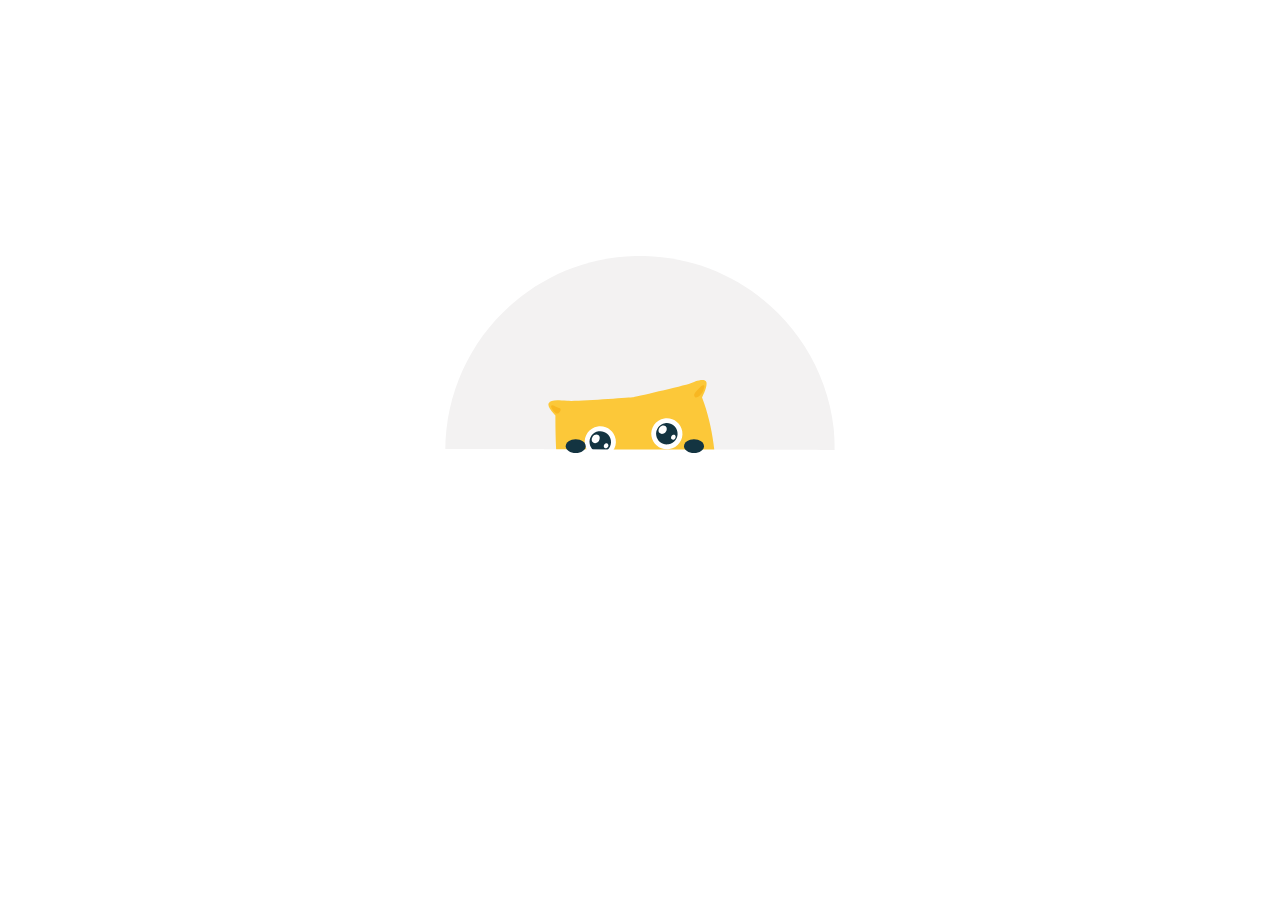
==== commit cbe2cb74: "Update index.html" ====
--- a/index.html
+++ b/index.html
@@ -1,5 +1,7 @@
 <html xmlns="http://www.w3.org/1999/xhtml">
 <meta charset="UTF-8">
+<meta name="viewport" content="width=device-width">
+<title>Justin Thomas</title>
 <head>
     <style>
         body{
@@ -38,18 +40,6 @@
 return lottie;
 }));</script><!-- endbuild -->
 
-
-
-
-
-
-
-
-
-
-
-
-
 <div id="lottie"></div>
 
 <script>
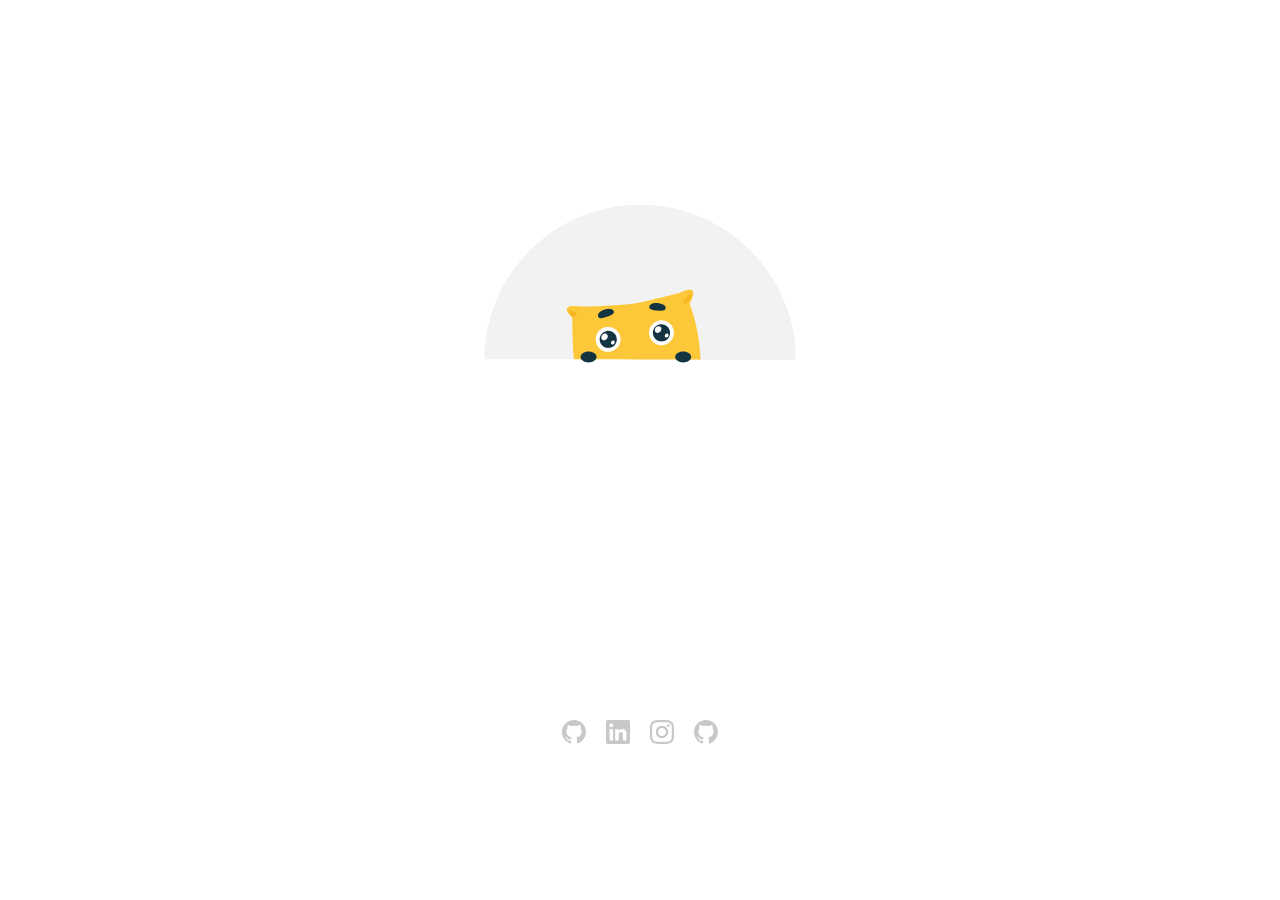
==== commit 44d6c1c0: "Update index.html" ====
--- a/index.html
+++ b/index.html
@@ -13,14 +13,21 @@
         #lottie{
             background-color:#ffffff;
             width:100%;
-            height:100%;
+            height:80%;
             display:block;
             overflow: hidden;
             transform: translate3d(0,0,0);
             text-align: center;
             opacity: 1;
         }
-
+        footer{
+            text-align: center;
+        }
+        a {
+            padding-left: 0.5em;
+            padding-right: 0.5em;
+            color: #c8c8c8;
+        }
     </style>
 </head>
 <body>
@@ -57,5 +64,38 @@
     anim = lottie.loadAnimation(params);
 
 </script>
+
+<footer>
+
+    <div>
+
+    <a href="https://github.com/justi-n" target="blank">
+        <svg aria-hidden="true" viewBox="0 0 16 16" version="1.1" data-view-component="true" height="24" width="24" class="octicon octicon-mark-github v-align-middle">
+            <path fill="currentColor" fill-rule="evenodd" d="M8 0C3.58 0 0 3.58 0 8c0 3.54 2.29 6.53 5.47 7.59.4.07.55-.17.55-.38 0-.19-.01-.82-.01-1.49-2.01.37-2.53-.49-2.69-.94-.09-.23-.48-.94-.82-1.13-.28-.15-.68-.52-.01-.53.63-.01 1.08.58 1.23.82.72 1.21 1.87.87 2.33.66.07-.52.28-.87.51-1.07-1.78-.2-3.64-.89-3.64-3.95 0-.87.31-1.59.82-2.15-.08-.2-.36-1.02.08-2.12 0 0 .67-.21 2.2.82.64-.18 1.32-.27 2-.27.68 0 1.36.09 2 .27 1.53-1.04 2.2-.82 2.2-.82.44 1.1.16 1.92.08 2.12.51.56.82 1.27.82 2.15 0 3.07-1.87 3.75-3.65 3.95.29.25.54.73.54 1.48 0 1.07-.01 1.93-.01 2.2 0 .21.15.46.55.38A8.013 8.013 0 0016 8c0-4.42-3.58-8-8-8z">
+            </path>
+        </svg></a>
+
+    <a href="https://www.linkedin.com/in/itsjustin" target="blank">
+        <svg xmlns="http://www.w3.org/2000/svg" width="24" height="24" viewBox="0 0 34 34" class="global-nav__logo">
+            <g><path d="M34,2.5v29A2.5,2.5,0,0,1,31.5,34H2.5A2.5,2.5,0,0,1,0,31.5V2.5A2.5,2.5,0,0,1,2.5,0h29A2.5,2.5,0,0,1,34,2.5ZM10,13H5V29h5Zm.45-5.5A2.88,2.88,0,0,0,7.59,4.6H7.5a2.9,2.9,0,0,0,0,5.8h0a2.88,2.88,0,0,0,2.95-2.81ZM29,19.28c0-4.81-3.06-6.68-6.1-6.68a5.7,5.7,0,0,0-5.06,2.58H17.7V13H13V29h5V20.49a3.32,3.32,0,0,1,3-3.58h.19c1.59,0,2.77,1,2.77,3.52V29h5Z" fill="currentColor"></path></g>
+          </svg></a>
+    <a href="https://www.instagram.com/justi.in" target="blank">
+        <svg width="24" height="24" viewBox="0 0 256 256" version="1.1" xmlns="http://www.w3.org/2000/svg" xmlns:xlink="http://www.w3.org/1999/xlink" preserveAspectRatio="xMidYMid">
+            <g>
+                <path fill="currentColor" d="M127.999746,23.06353 C162.177385,23.06353 166.225393,23.1936027 179.722476,23.8094161 C192.20235,24.3789926 198.979853,26.4642218 203.490736,28.2166477 C209.464938,30.5386501 213.729395,33.3128586 218.208268,37.7917319 C222.687141,42.2706052 225.46135,46.5350617 227.782844,52.5092638 C229.535778,57.0201472 231.621007,63.7976504 232.190584,76.277016 C232.806397,89.7746075 232.93647,93.8226147 232.93647,128.000254 C232.93647,162.177893 232.806397,166.225901 232.190584,179.722984 C231.621007,192.202858 229.535778,198.980361 227.782844,203.491244 C225.46135,209.465446 222.687141,213.729903 218.208268,218.208776 C213.729395,222.687649 209.464938,225.461858 203.490736,227.783352 C198.979853,229.536286 192.20235,231.621516 179.722476,232.191092 C166.227425,232.806905 162.179418,232.936978 127.999746,232.936978 C93.8200742,232.936978 89.772067,232.806905 76.277016,232.191092 C63.7971424,231.621516 57.0196391,229.536286 52.5092638,227.783352 C46.5345536,225.461858 42.2700971,222.687649 37.7912238,218.208776 C33.3123505,213.729903 30.538142,209.465446 28.2166477,203.491244 C26.4637138,198.980361 24.3784845,192.202858 23.808908,179.723492 C23.1930946,166.225901 23.0630219,162.177893 23.0630219,128.000254 C23.0630219,93.8226147 23.1930946,89.7746075 23.808908,76.2775241 C24.3784845,63.7976504 26.4637138,57.0201472 28.2166477,52.5092638 C30.538142,46.5350617 33.3123505,42.2706052 37.7912238,37.7917319 C42.2700971,33.3128586 46.5345536,30.5386501 52.5092638,28.2166477 C57.0196391,26.4642218 63.7971424,24.3789926 76.2765079,23.8094161 C89.7740994,23.1936027 93.8221066,23.06353 127.999746,23.06353 M127.999746,0 C93.2367791,0 88.8783247,0.147348072 75.2257637,0.770274749 C61.601148,1.39218523 52.2968794,3.55566141 44.1546281,6.72008828 C35.7374966,9.99121548 28.5992446,14.3679613 21.4833489,21.483857 C14.3674532,28.5997527 9.99070739,35.7380046 6.71958019,44.1551362 C3.55515331,52.2973875 1.39167714,61.6016561 0.769766653,75.2262718 C0.146839975,88.8783247 0,93.2372872 0,128.000254 C0,162.763221 0.146839975,167.122183 0.769766653,180.774236 C1.39167714,194.398852 3.55515331,203.703121 6.71958019,211.845372 C9.99070739,220.261995 14.3674532,227.400755 21.4833489,234.516651 C28.5992446,241.632547 35.7374966,246.009293 44.1546281,249.28042 C52.2968794,252.444847 61.601148,254.608323 75.2257637,255.230233 C88.8783247,255.85316 93.2367791,256 127.999746,256 C162.762713,256 167.121675,255.85316 180.773728,255.230233 C194.398344,254.608323 203.702613,252.444847 211.844864,249.28042 C220.261995,246.009293 227.400247,241.632547 234.516143,234.516651 C241.632039,227.400755 246.008785,220.262503 249.279912,211.845372 C252.444339,203.703121 254.607815,194.398852 255.229725,180.774236 C255.852652,167.122183 256,162.763221 256,128.000254 C256,93.2372872 255.852652,88.8783247 255.229725,75.2262718 C254.607815,61.6016561 252.444339,52.2973875 249.279912,44.1551362 C246.008785,35.7380046 241.632039,28.5997527 234.516143,21.483857 C227.400247,14.3679613 220.261995,9.99121548 211.844864,6.72008828 C203.702613,3.55566141 194.398344,1.39218523 180.773728,0.770274749 C167.121675,0.147348072 162.762713,0 127.999746,0 Z M127.999746,62.2703115 C91.698262,62.2703115 62.2698034,91.69877 62.2698034,128.000254 C62.2698034,164.301738 91.698262,193.730197 127.999746,193.730197 C164.30123,193.730197 193.729689,164.301738 193.729689,128.000254 C193.729689,91.69877 164.30123,62.2703115 127.999746,62.2703115 Z M127.999746,170.667175 C104.435741,170.667175 85.3328252,151.564259 85.3328252,128.000254 C85.3328252,104.436249 104.435741,85.3333333 127.999746,85.3333333 C151.563751,85.3333333 170.666667,104.436249 170.666667,128.000254 C170.666667,151.564259 151.563751,170.667175 127.999746,170.667175 Z M211.686338,59.6734287 C211.686338,68.1566129 204.809755,75.0337031 196.326571,75.0337031 C187.843387,75.0337031 180.966297,68.1566129 180.966297,59.6734287 C180.966297,51.1902445 187.843387,44.3136624 196.326571,44.3136624 C204.809755,44.3136624 211.686338,51.1902445 211.686338,59.6734287 Z" fill="#0A0A08"></path>
+            </g>
+        </svg></a>
+
+    <a href="https://github.com/imthor" target="blank">
+        <svg aria-hidden="true" viewBox="0 0 16 16" version="1.1" data-view-component="true" height="24" width="24" class="octicon octicon-mark-github v-align-middle">
+            <path fill="currentColor" fill-rule="evenodd" d="M8 0C3.58 0 0 3.58 0 8c0 3.54 2.29 6.53 5.47 7.59.4.07.55-.17.55-.38 0-.19-.01-.82-.01-1.49-2.01.37-2.53-.49-2.69-.94-.09-.23-.48-.94-.82-1.13-.28-.15-.68-.52-.01-.53.63-.01 1.08.58 1.23.82.72 1.21 1.87.87 2.33.66.07-.52.28-.87.51-1.07-1.78-.2-3.64-.89-3.64-3.95 0-.87.31-1.59.82-2.15-.08-.2-.36-1.02.08-2.12 0 0 .67-.21 2.2.82.64-.18 1.32-.27 2-.27.68 0 1.36.09 2 .27 1.53-1.04 2.2-.82 2.2-.82.44 1.1.16 1.92.08 2.12.51.56.82 1.27.82 2.15 0 3.07-1.87 3.75-3.65 3.95.29.25.54.73.54 1.48 0 1.07-.01 1.93-.01 2.2 0 .21.15.46.55.38A8.013 8.013 0 0016 8c0-4.42-3.58-8-8-8z">
+            </path>
+        </svg></a>
+
+    </div>
+
+</footer>
+
 </body>
+
 </html>
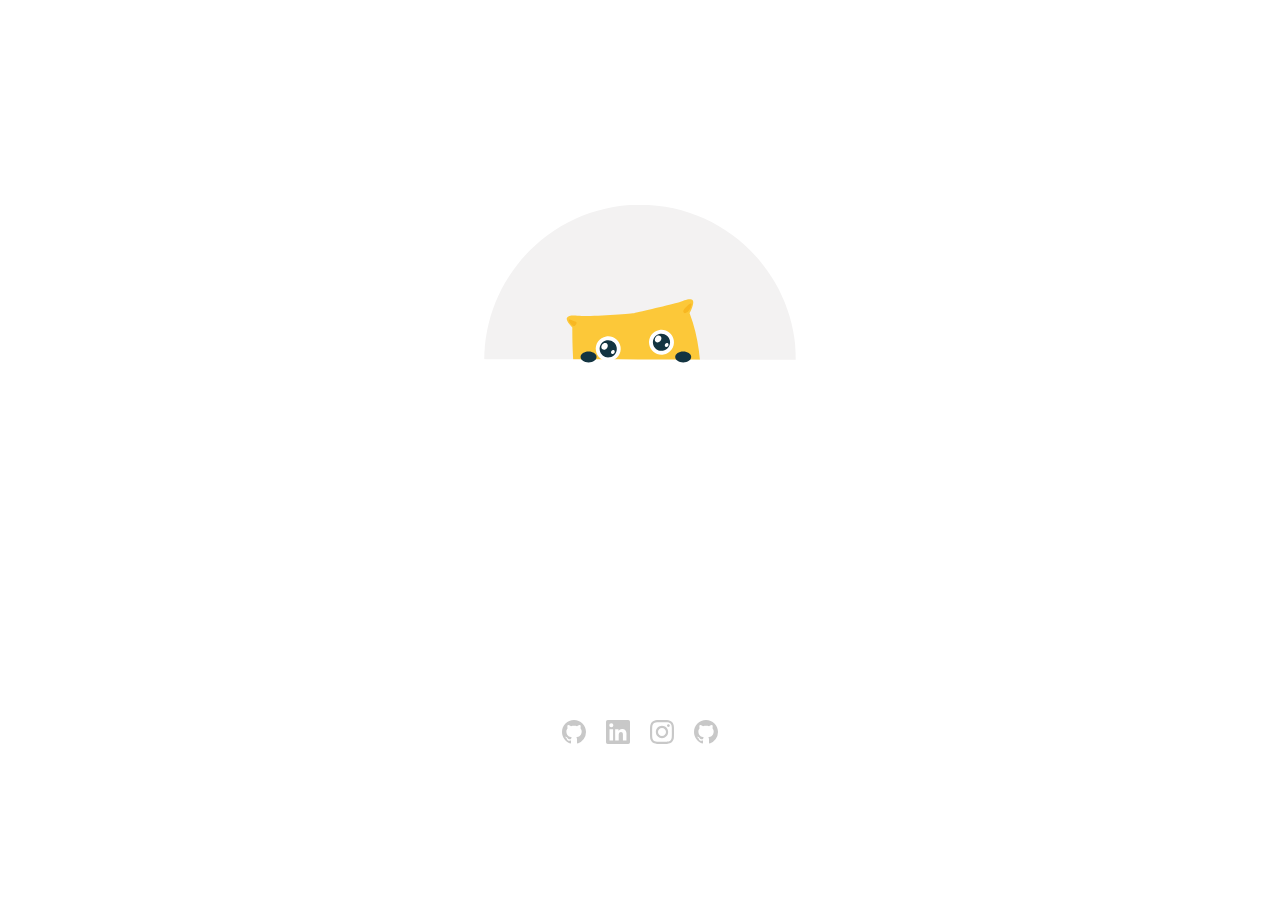
==== commit 8f8889bc: "Add gtag" ====
--- a/index.html
+++ b/index.html
@@ -3,6 +3,15 @@
 <meta name="viewport" content="width=device-width">
 <title>Justin Thomas</title>
 <head>
+	<!-- Global site tag (gtag.js) - Google Analytics -->
+	<script async src="https://www.googletagmanager.com/gtag/js?id=G-06R37FX5MK"></script>
+	<script>
+	  window.dataLayer = window.dataLayer || [];
+	  function gtag(){dataLayer.push(arguments);}
+	  gtag('js', new Date());
+
+	  gtag('config', 'G-06R37FX5MK');
+	</script	>
     <style>
         body{
             background-color:#ffffff;
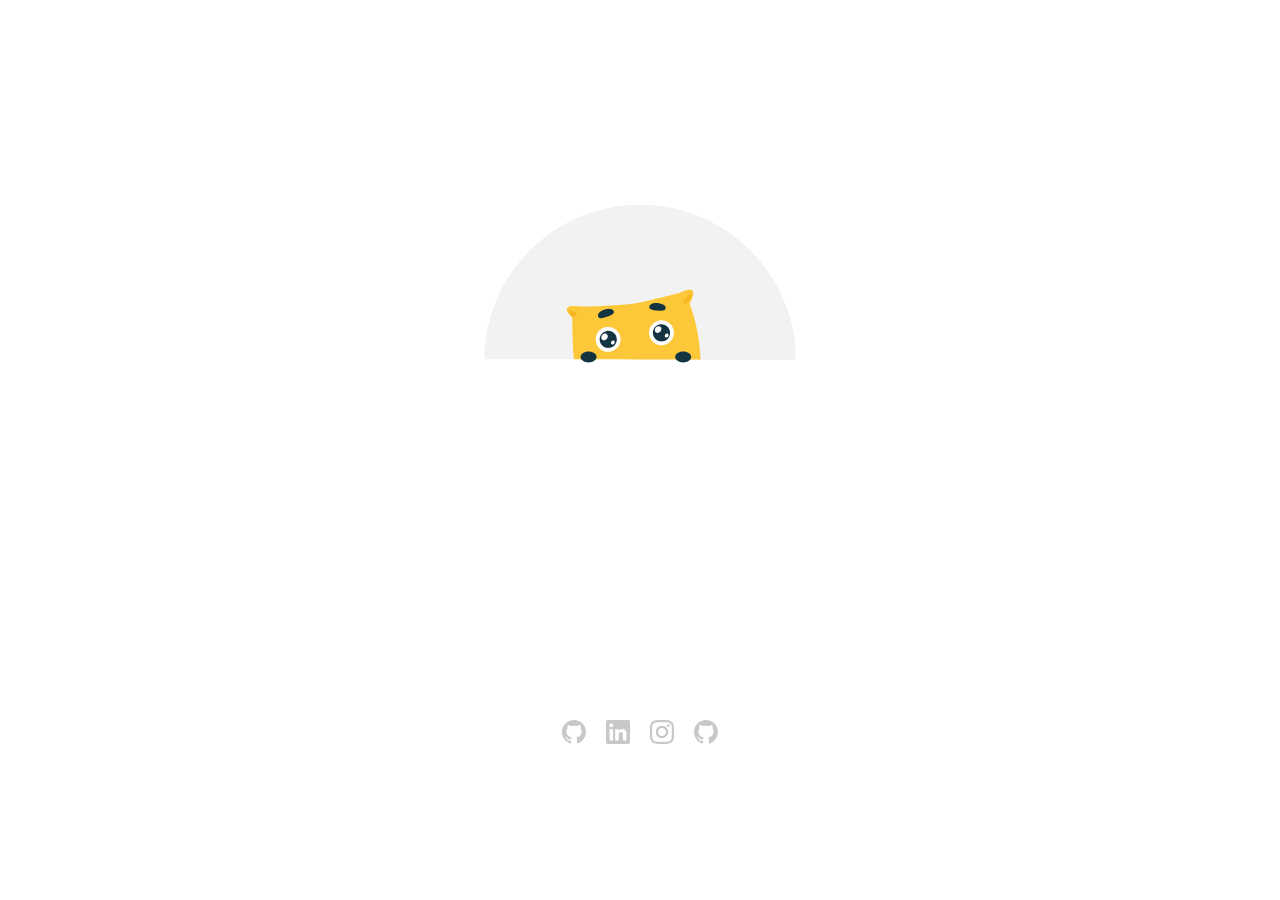
==== commit c3458a3e: "Updated gtag" ====
--- a/index.html
+++ b/index.html
@@ -4,14 +4,14 @@
 <title>Justin Thomas</title>
 <head>
 	<!-- Global site tag (gtag.js) - Google Analytics -->
-	<script async src="https://www.googletagmanager.com/gtag/js?id=G-06R37FX5MK"></script>
+	<script async src="https://www.googletagmanager.com/gtag/js?id=G-VJR9ECV5NX"></script>
 	<script>
 	  window.dataLayer = window.dataLayer || [];
 	  function gtag(){dataLayer.push(arguments);}
 	  gtag('js', new Date());
 
-	  gtag('config', 'G-06R37FX5MK');
-	</script	>
+	  gtag('config', 'G-VJR9ECV5NX');
+	</script>
     <style>
         body{
             background-color:#ffffff;
